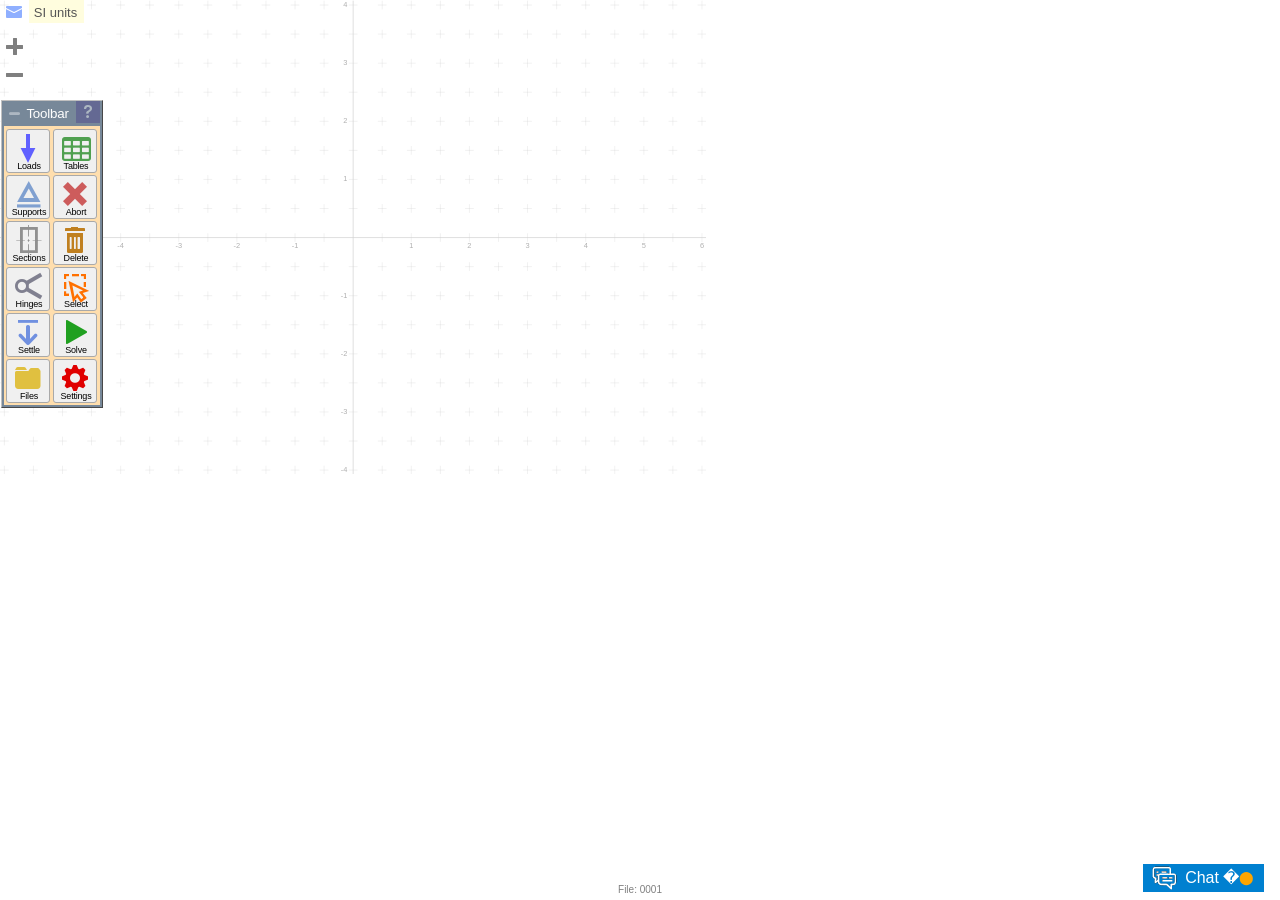
==== index.html @ 774f2714 "Initial exploration of STRIAN structural analysis application Co-authored-by: wonchaitekhuad <104749" ====
<html lang="en-GB"><head>
<meta charset="utf-8">
<title>STRIANFree Online Structural analysis</title>
<link rel="shortcut icon" type="image/x-icon" href="images/StrianIcon_Transp_48x48.ico">
<meta id="viewport" name="viewport" content="width=device-width, initial-scale=1.0, maximum-scale=2, minimum-scale=1, user-scalable=yes">
<meta name="description" content="Online free structure analysis calculator. Evaluate beam, frame or truss for reactions, SFD, BMD, NFD, Deflected shape.">
<script src="js/jquery-3.6.0.min.js"></script>
<script src="js/jquery-ui.min.js"></script>
<script src="js/svg.min.js"></script>
 <style>/* Generated by Glyphter (http://www.glyphter.com) on  Sun Oct 29 2023*/
@font-face {
    font-family: 'Glyphter';
    src: url('fonts/Glyphter.eot');
    src: url('fonts/Glyphter.eot#iefix') format('embedded-opentype'),
         url([data-uri]) format('woff'),
         url('fonts/Glyphter.ttf') format('truetype'),
         url('images/Glyphter.svg#Glyphter') format('svg');
    font-weight: normal;
    font-style: normal;
}
[class*='icon-']:before{
	display: inline-block;
   font-family: 'Glyphter';
   font-style: normal;
   font-weight: normal;
   line-height: 1;
   -webkit-font-smoothing: antialiased;
   -moz-osx-font-smoothing: grayscale
}
.icon-noun-rectangle-22583:before{content:'\0041';}
.icon-circle-outline-of-small-size-svgrepo-com:before{content:'\0042';}
.icon-select_3:before{content:'\0043';}
.icon-nodes-vector-svgrepo-com:before{content:'\0044';}
.icon-beam:before{content:'\0045';}
.icon-noun-triangle-1911055:before{content:'\0046';}
.icon-beam:before{content:'\004a';}
.icon-arrow-round-down_1:before{content:'\004c';}
.icon-rubbish-bin-svgrepo-com:before{content:'\0067';}
.icon-select_3:before{content:'\0067';}
 </style>
 <link rel="stylesheet" type="text/css" href="css/kickstart.min.css" media="all">

 <style>.clear,.row{overflow:hidden}.grid{max-width:1220px;margin:0 auto;padding:0 2em}.grid.flex{width:100%;max-width:100%;padding:2em}.row{display:block;clear:both}[class*=col_].alpha{margin-left:0}[class*=col_].omega{margin-right:0}.col_1{width:6.6666666666667%}.col_2{width:15%}.col_3{width:23.333333333333%}.col_4{width:31.666666666667%}.col_5{width:40%}.col_6{width:48.333333333333%}.col_7{width:56.666666666667%}.col_8{width:65%}.col_9{width:73.333333333333%}.col_10{width:81.666666666667%}.col_11{width:90%}.col_12{width:98.333333333333%}.clear,.clearfix:after{clear:both;display:block;visibility:hidden;width:0;height:0}[class*=col_]{margin:.5em .83333333333333%;float:left;display:block}.grid img{max-width:100%;height:auto}.clearfix:after{content:' ';font-size:0;line-height:0}* html .clearfix{zoom:1}[class*=col_].visible{background:#eee;border:1px dotted #ccc}@media all and (min-width:1024px) and (max-width:1280px){.grid{max-width:1024px}.hide-phone,.hide-tablet,.show-desktop{display:block}.hide-desktop,.show-phone,.show-tablet{display:none}}@media all and (min-width:768px) and (max-width:1024px){.grid{max-width:768px}.hide-tablet,.show-desktop,.show-phone{display:none}.hide-desktop,.hide-phone,.show-tablet{display:block}}@media all and (min-width:480px) and (max-width:768px){.grid [class*=col_]{float:none;width:auto;clear:both;display:block}.grid [class*=col_] [class*=col_]{margin-left:0;margin-right:0;width:100%}.grid{max-width:480px}.hide-tablet,.show-desktop,.show-phone{display:none}.hide-desktop,.hide-phone,.show-tablet{display:block}}@media all and (max-width:480px){.grid [class*=col_]{float:none;width:auto;clear:both;display:block}.grid [class*=col_] [class*=col_]{margin-left:0;margin-right:0;width:100%}.grid{max-width:100%}.hide-phone,.show-desktop,.show-tablet{display:none}.hide-desktop,.hide-tablet,.show-phone{display:block}}</style>

 <style>fieldset,input{border:1px solid #ccc}input,label{display:inline-block;vertical-align:middle;zoom:1;-moz-box-sizing:border-box;-webkit-box-sizing:border-box}fieldset,legend{background:#f5f5f5}.notice,fieldset,label,legend{position:relative;top:0;left:0}form{padding:0;margin:0}fieldset{margin:30px 0 20px;padding:5px 15px 15px;-moz-border-radius:5px;-webkit-border-radius:5px;border-radius:5px}legend{-moz-border-radius:5px;-webkit-border-radius:5px;border-radius:5px;border:1px solid #ccc;padding:2px 10px;margin:0;display:block}.msie fieldset{padding-top:25px}.msie legend{position:absolute;top:-.7em;left:10px}label{margin:0;padding:0;box-sizing:border-box}label.inline{display:inline;margin:0}label span{color:#999;font-size:.9em}label span.right{position:absolute;bottom:0;right:0;text-align:right;display:inline-block}label.disabled{color:#ccc}input{width:auto;margin:0;font-size:1em;padding:5px 0;text-indent:5px;-moz-border-radius:5px;-webkit-border-radius:5px;border-radius:5px;background:#fff;-moz-box-shadow:inset 0 0 6px #ccc;-webkit-box-shadow:inset 0 1px 6px #ccc;box-shadow:inset 0 1px 6px #ccc;box-sizing:border-box}select,textarea{border:1px solid #ccc;vertical-align:middle;width:auto;margin:0}.placeholder,input:-moz-placeholder,input::-webkit-input-placeholder{color:#bbb}input::-moz-focus-inner{border:0}input.disabled,input[disabled=disabled],select.disabled,select[disabled=disabled]{color:#999;background:#f5f5f5;-moz-box-shadow:inset 0 0 2px #ddd;-webkit-box-shadow:inset 0 1px 2px #ddd;box-shadow:inset 0 1px 2px #ddd}a.button:focus,button:focus,input[type=file]:focus,input[type=password]:focus,input[type=text]:focus,select:focus,textarea:focus{-webkit-box-shadow:0 0 7px #6db9ff;-moz-box-shadow:0 0 7px #6db9ff;box-shadow:0 0 7px #6db9ff;border:1px solid #50b1fe;outline:0}a,a.button,button,input[type=file],input[type=text],textarea{-moz-transition:-moz-box-shadow .5s,border .5s,background .5s;-webkit-transition:-webkit-box-shadow .5s,border .5s,background .5s;-o-transition:box-shadow .5s,border .5s,background .5s;transition:box-shadow .5s,border .5s,background .5s}input.checkbox,input.radio,input[type=checkbox],input[type=radio]{display:inline;width:auto;margin:0;padding:0;border:0;background:0 0;vertical-align:center}input[type=checkbox]:focus,input[type=radio]:focus{-webkit-box-shadow:0 0 5px #6db9ff;-moz-box-shadow:0 0 5px #6db9ff;box-shadow:0 0 5px #6db9ff;outline-color:#6db9ff}input.file,input[type=file]{-moz-box-shadow:none;-webkit-box-shadow:none;box-shadow:none;border:none}select{display:inline;line-height:100%;padding:3px}textarea{height:200px;padding:5px;font-family:inherit;font-size:.9em;-moz-border-radius:5px;-webkit-border-radius:5px;border-radius:5px;-moz-box-shadow:inset 0 0 6px #ccc;-webkit-box-shadow:inset 0 1px 6px #ccc;box-shadow:inset 0 1px 6px #ccc;-moz-box-sizing:border-box;-webkit-box-sizing:border-box;box-sizing:border-box}input[class*=col_],label[class*=col_],select[class*=col_]{float:none;display:inline-block;margin-bottom:0}form.vertical label{display:block}form.vertical input,form.vertical select,form.vertical textarea{width:100%;display:block;margin-bottom:10px}form.vertical .chzn-choices,form.vertical .chzn-container{display:block;margin-bottom:10px}form.vertical input.checkbox,form.vertical input.radio,form.vertical input[type=checkbox],form.vertical input[type=radio],form.vertical label.inline{display:inline;width:auto;margin:0}label.error{color:red}input.error,select.error{border:1px solid red}.notice{border:1px solid gold;background:#ffffe0;padding:10px 20px 10px 40px;margin:10px 0;-moz-border-radius:5px;-webkit-border-radius:5px;border-radius:5px;color:#deae00;line-height:120%;vertical-align:center;text-shadow:0 1px rgba(255,255,255,.5);clear:both}.notice.error{border:1px solid red;background:pink;color:red}.notice.success{border:1px solid green;background:#90ee90;color:green}.notice i[class*=fa-]{position:absolute;top:50%;left:.8em;margin-top:-.6em}.notice a[class*=fa-remove],.notice a[class*=fa-remove]:active,.notice a[class*=fa-remove]:visited{text-decoration:none;font-size:12px;position:absolute;top:5px;right:5px;color:inherit;margin-top:0;left:auto}</style>

 <style>a.btn,a.btn:visited,a.button,a.button:visited,button,input[type=button],input[type=reset],input[type=submit],ul.button-bar li a{margin:0;font-weight:400;font-size:14px;text-shadow:0 1px 0 #fff;color:#666;text-decoration:none;vertical-align:middle;line-height:100%}a.btn,a.btn:visited,a.button,a.button:visited,button,input[type=button],input[type=reset],input[type=submit]{position:relative;top:0;left:0;padding:10px 15px;-moz-border-radius:5px;-webkit-border-radius:5px;border-radius:5px;cursor:pointer;width:auto;overflow:visible;-webkit-box-sizing:border-box;-moz-box-sizing:border-box;box-sizing:border-box;display:inline-block;zoom:1;border:1px solid #ccc;background:#fcfcfc;background:-moz-linear-gradient(top,#fcfcfc 0,#e0e0e0 100%);background:-webkit-gradient(linear,left top,left bottom,color-stop(0,#fcfcfc),color-stop(100%,#e0e0e0));background:-webkit-linear-gradient(top,#fcfcfc 0,#e0e0e0 100%);background:-o-linear-gradient(top,#fcfcfc 0,#e0e0e0 100%);background:linear-gradient(top,#fcfcfc 0,#e0e0e0 100%)}a.btn:active,a.btn:visited:active,a.button:active,a.button:visited:active,button:active,input[type=button]:active,input[type=reset]:active,input[type=submit]:active{-webkit-box-shadow:inset 0 3px 5px rgba(0,0,0,.2),inset 0 -10px 20px rgba(0,0,0,.07);-moz-box-shadow:inset 0 3px 5px rgba(0,0,0,.2),inset 0 -10px 20px rgba(0,0,0,.07);box-shadow:inset 0 3px 5px rgba(0,0,0,.2),inset 0 -10px 20px rgba(0,0,0,.07)}.disabled:active,button[disabled]{-webkit-box-shadow:none;-moz-box-shadow:none;box-shadow:none}a.btn.small,a.button.small,button.small{font-size:.8em;padding:5px 10px}a.btn.large,a.button.large,button.large{font-size:1.3em;padding:10px 20px}ul.button-bar,ul.button-bar li{padding:0;display:inline-block;position:relative;top:0;left:0;zoom:1}a.btn.disabled,a.button.disabled,button.disabled{color:#ccc;cursor:default;background:#efefef}a.btn.disabled:hover,a.button.disabled:hover,button.disabled:hover{border:1px solid #ccc;background:#efefef}a.btn:hover,a.button:hover,button:hover,input[type=button]:hover,input[type=reset]:hover,input[type=submit]:hover{border:1px solid #bbb;background:#fcfcfc;background:-moz-linear-gradient(top,#fcfcfc 0,#ededed 100%);background:-webkit-gradient(linear,left top,left bottom,color-stop(0,#fcfcfc),color-stop(100%,#ededed));background:-webkit-linear-gradient(top,#fcfcfc 0,#ededed 100%);background:-o-linear-gradient(top,#fcfcfc 0,#ededed 100%);background:linear-gradient(top,#fcfcfc 0,#ededed 100%)}ul.button-bar{margin:0;font-size:0;border:0;background:0}ul.button-bar li{margin:0 -1px 0 0;line-height:100%;font-size:0px;border:1px solid #ccc;background:#fcfcfc;background:-moz-linear-gradient(top,#fcfcfc 0,#e0e0e0 100%);background:-webkit-gradient(linear,left top,left bottom,color-stop(0,#fcfcfc),color-stop(100%,#e0e0e0));background:-webkit-linear-gradient(top,#fcfcfc 0,#e0e0e0 100%);background:-o-linear-gradient(top,#fcfcfc 0,#e0e0e0 100%);background:linear-gradient(top,#fcfcfc 0,#e0e0e0 100%)}ul.button-bar li a{display:inline-block;padding:7px 10px;position:relative;top:0;left:0;zoom:1;border-left:1px solid #fff}ul.button-bar li.first,ul.button-bar li.first a{-moz-border-radius-bottomleft:5px;-moz-border-radius-topleft:5px;-webkit-border-bottom-left-radius:5px;-webkit-border-top-left-radius:5px;border-top-left-radius:5px;border-bottom-left-radius:5px;-moz-background-clip:content-box;-webkit-background-clip:border;background-clip:content-box}ul.button-bar li.last,ul.button-bar li.last a{-moz-border-radius-bottomright:5px;-moz-border-radius-topright:5px;-webkit-border-bottom-right-radius:5px;-webkit-border-top-right-radius:5px;border-top-right-radius:5px;border-bottom-right-radius:5px;-moz-background-clip:content-box;-webkit-background-clip:border}ul.button-bar li a:hover{background:#fcfcfc;background:-moz-linear-gradient(top,#fcfcfc 0,#ededed 100%);background:-webkit-gradient(linear,left top,left bottom,color-stop(0,#fcfcfc),color-stop(100%,#ededed));background:-webkit-linear-gradient(top,#fcfcfc 0,#ededed 100%);background:-o-linear-gradient(top,#fcfcfc 0,#ededed 100%);background:linear-gradient(top,#fcfcfc 0,#ededed 100%)}ul.button-bar li a:active{-webkit-box-shadow:inset 0 3px 5px rgba(0,0,0,.2),inset 0 -10px 20px rgba(0,0,0,.07);-moz-box-shadow:inset 0 3px 5px rgba(0,0,0,.2),inset 0 -10px 20px rgba(0,0,0,.07);box-shadow:inset 0 3px 5px rgba(0,0,0,.2),inset 0 -10px 20px rgba(0,0,0,.07);border-left:1px solid #ccc}.pill{-webkit-border-radius:200em;-moz-border-radius:200em;border-radius:200em}.pop{-webkit-box-shadow:0 1px 5px rgba(0,0,0,.2);-moz-box-shadow:0 1px 5px rgba(0,0,0,.2);box-shadow:0 1px 5px rgba(0,0,0,.2)}.inset{-webkit-box-shadow:inset 0 1px 3px rgba(0,0,0,.3);-moz-box-shadow:inset 0 1px 3px rgba(0,0,0,.3);box-shadow:inset 0 1px 3px rgba(0,0,0,.3)}.square{-moz-border-radius:0;-webkit-border-radius:0;border-radius:0}a.btn.orange,a.button.orange,button.orange,input[type=button].orange,input[type=reset].orange,input[type=submit].orange{text-shadow:0 -1px 0 #fc730a;color:#fff;border:1px solid #fc730a;background:#ffa84c;background:-moz-linear-gradient(top,#ffa84c 0,#ff7b0d 100%);background:-webkit-gradient(linear,left top,left bottom,color-stop(0,#ffa84c),color-stop(100%,#ff7b0d));background:-webkit-linear-gradient(top,#ffa84c 0,#ff7b0d 100%);background:-o-linear-gradient(top,#ffa84c 0,#ff7b0d 100%);background:linear-gradient(top,#ffa84c 0,#ff7b0d 100%)}a.btn.orange:hover,a.button.orange:hover,button.orange:hover{text-shadow:0 1px 0 #fc730a;border:1px solid #fc730a;background:#f9bf4a;background:-moz-linear-gradient(top,#f9bf4a 0,#f9b509 100%);background:-webkit-gradient(linear,left top,left bottom,color-stop(0,#f9bf4a),color-stop(100%,#f9b509));background:-webkit-linear-gradient(top,#f9bf4a 0,#f9b509 100%);background:-o-linear-gradient(top,#f9bf4a 0,#f9b509 100%);background:linear-gradient(top,#f9bf4a 0,#f9b509 100%)}a.btn.blue,a.button.blue,button.blue,input[type=button].blue,input[type=reset].blue,input[type=submit].blue{text-shadow:0 -1px 0 #1d6dc1;color:#fff;border:1px solid #1d6dc1;background:#7abcff;background:-moz-linear-gradient(top,#7abcff 0,#60abf8 44%,#4096ee 100%);background:-webkit-gradient(linear,left top,left bottom,color-stop(0,#7abcff),color-stop(44%,#60abf8),color-stop(100%,#4096ee));background:-webkit-linear-gradient(top,#7abcff 0,#60abf8 44%,#4096ee 100%);background:-o-linear-gradient(top,#7abcff 0,#60abf8 44%,#4096ee 100%);background:linear-gradient(top,#7abcff 0,#60abf8 44%,#4096ee 100%)}a.btn.blue:hover,a.button.blue:hover,button.blue:hover{text-shadow:0 1px 0 #1d6dc1;border:1px solid #1d6dc1;background:#9bcdff;background:-moz-linear-gradient(top,#9bcdff 0,#86c0fa 44%,#6eb0f2 100%);background:-webkit-gradient(linear,left top,left bottom,color-stop(0,#9bcdff),color-stop(44%,#86c0fa),color-stop(100%,#6eb0f2));background:-webkit-linear-gradient(top,#9bcdff 0,#86c0fa 44%,#6eb0f2 100%);background:-o-linear-gradient(top,#9bcdff 0,#86c0fa 44%,#6eb0f2 100%);background:linear-gradient(top,#9bcdff 0,#86c0fa 44%,#6eb0f2 100%)}a.btn.pink,a.button.pink,button.pink,input[type=button].pink,input[type=reset].pink,input[type=submit].pink{text-shadow:0 -1px 0 #ef0251;color:#fff;border:1px solid #ef0251;background:#ff5db1;background:-moz-linear-gradient(top,#ff5db1 0,#ef017c 100%);background:-webkit-gradient(linear,left top,left bottom,color-stop(0,#ff5db1),color-stop(100%,#ef017c));background:-webkit-linear-gradient(top,#ff5db1 0,#ef017c 100%);background:-o-linear-gradient(top,#ff5db1 0,#ef017c 100%);background:linear-gradient(top,#ff5db1 0,#ef017c 100%)}a.btn.pink:hover,a.button.pink:hover,button.pink:hover{text-shadow:0 1px 0 #ef0251;border:1px solid #ef0251;background:#ffa9d5;background:-moz-linear-gradient(top,#ffa9d5 0,#fe70b9 100%);background:-webkit-gradient(linear,left top,left bottom,color-stop(0,#ffa9d5),color-stop(100%,#fe70b9));background:-webkit-linear-gradient(top,#ffa9d5 0,#fe70b9 100%);background:-o-linear-gradient(top,#ffa9d5 0,#fe70b9 100%);background:linear-gradient(top,#ffa9d5 0,#fe70b9 100%)}a.btn.green,a.button.green,button.green,input[type=button].green,input[type=reset].green,input[type=submit].green{text-shadow:0 -1px 0 #669e00;color:#fff;border:1px solid #669e00;background:#8fc400;background:-moz-linear-gradient(top,#8fc400 0,#6ba500 100%);background:-webkit-gradient(linear,left top,left bottom,color-stop(0,#8fc400),color-stop(100%,#6ba500));background:-webkit-linear-gradient(top,#8fc400 0,#6ba500 100%);background:-o-linear-gradient(top,#8fc400 0,#6ba500 100%);background:linear-gradient(top,#8fc400 0,#6ba500 100%)}a.btn.green:hover,a.button.green:hover,button.green:hover{text-shadow:0 1px 0 #669e00;border:1px solid #669e00;background:#c6e278;background:-moz-linear-gradient(top,#c6e278 0,#a7d32c 100%);background:-webkit-gradient(linear,left top,left bottom,color-stop(0,#c6e278),color-stop(100%,#a7d32c));background:-webkit-linear-gradient(top,#c6e278 0,#a7d32c 100%);background:-o-linear-gradient(top,#c6e278 0,#a7d32c 100%);background:linear-gradient(top,#c6e278 0,#a7d32c 100%)}a.btn.red,a.button.red,button.red,input[type=button].red,input[type=reset].red,input[type=submit].red{text-shadow:0 -1px 0 #b21203;color:#fff;border:1px solid #b21203;background:#e53c16;background:-moz-linear-gradient(top,#e53c16 0,#cf0404 100%);background:-webkit-gradient(linear,left top,left bottom,color-stop(0,#e53c16),color-stop(100%,#cf0404));background:-webkit-linear-gradient(top,#e53c16 0,#cf0404 100%);background:-o-linear-gradient(top,#e53c16 0,#cf0404 100%);background:linear-gradient(top,#e53c16 0,#cf0404 100%)}a.btn.red:hover,a.button.red:hover,button.red:hover{text-shadow:0 1px 0 #b21203;border:1px solid #b21203;background:#ee6a4c;background:-moz-linear-gradient(top,#ee6a4c 0,#fb2121 100%);background:-webkit-gradient(linear,left top,left bottom,color-stop(0,#ee6a4c),color-stop(100%,#fb2121));background:-webkit-linear-gradient(top,#ee6a4c 0,#fb2121 100%);background:-o-linear-gradient(top,#ee6a4c 0,#fb2121 100%);background:linear-gradient(top,#ee6a4c 0,#fb2121 100%)}</style>

<script src="js/chat.min.js" defer=""></script>
<script desc="jquery.ui.touch-punch.js">
!function(n){var t,o,e,u;function c(t,o){var e,u;1<t.originalEvent.touches.length||(e=t.originalEvent.changedTouches[0],u=document.createEvent("MouseEvents"),n(e.target).is("a")||"SELECT"===n(e.target)[0].tagName||n(e.target).is("input")||n(e.target).is("textarea")||n(e.target).is("button")||n(e.target).hasClass("nodrag")||(n(e.target).is("input")&&!n(e.target).hasClass("checkbox")||t.preventDefault(),u.initMouseEvent(o,!0,!0,window,1,e.screenX,e.screenY,e.clientX,e.clientY,!1,!1,!1,!1,0,null),t.target.dispatchEvent(u)))}n.support.touch="ontouchend"in document,n.support.touch&&(t=n.ui.mouse.prototype,o=t._mouseInit,e=t._mouseDestroy,t._touchStart=function(t){!u&&this._mouseCapture(t.originalEvent.changedTouches[0])&&(u=!0,this._touchMoved=!1,c(t,"mouseover"),c(t,"mousemove"),c(t,"mousedown"))},t._touchMove=function(t){u&&(this._touchMoved=!0,c(t,"mousemove"))},t._touchEnd=function(t){u&&(c(t,"mouseup"),c(t,"mouseout"),this._touchMoved||c(t,"click"),u=!1)},t._mouseInit=function(){var t=this;t.element.bind({touchstart:n.proxy(t,"_touchStart"),touchmove:n.proxy(t,"_touchMove"),touchend:n.proxy(t,"_touchEnd")}),o.call(t)},t._mouseDestroy=function(){var t=this;t.element.unbind({touchstart:n.proxy(t,"_touchStart"),touchmove:n.proxy(t,"_touchMove"),touchend:n.proxy(t,"_touchEnd")}),e.call(t)})}(jQuery);
</script>

<link id="guiFont" rel="stylesheet">
<link id="svgFont" rel="stylesheet">
</head>

<body class="disable_select">
  <noscript><br><b>Javascript required</b><br>This is an online software for structure analysis. Its functionality depends on javascript<br></noscript>
  <div id="sti_svg_canvas" class="disable_select"> 
  </div>
<div id="filename" style="left:50%;transform:translate(-50%, 0); top: auto; bottom: 0.2em; position: fixed; font-size: x-small; color: grey;"></div>
<style>

input[type="text"]:focus { background:#d0ffe0; }
html, body { font-size: 12pt; line-height: 1em; overscroll-behavior: none; font-family: helvetica, sans-serif;}
svg, button, .button, select, input[type=text] { font-family: helvetica, sans-serif;}

.crossline { stroke: #ff8080; shape-rendering: optimizespeed; }
rect#dragRectangle {stroke: #ff4040; stroke-width: 2px; fill: #eee; opacity: 0.4;   stroke-dasharray: 6,3;}
rect#dragRectangle.reversed {stroke-dasharray: 3,3;}
g#struct g#profile_rect > rect, g#struct g#profile_rect > polygon { stroke-width: 2px; fill: gainsboro; stroke: gray;transform:scale(1); } 
g#struct g#profile_rect > line { stroke-width: .5px; stroke: gray; stroke-dasharray: 12,6, 3, 6;} 
g#struct g#profile_rect > line.q { stroke-width: 1px; stroke-dasharray: none; stroke: lightgray; } 
g#struct g#profile_rect > text { font-size: 12px; text-anchor: middle; alignment-baseline: central;} 
button.attention { background: #dcf8dc;} 
button.active { background: #b0ff80;} 
div.tab_content { width: inherit; }
div#tv_load_cases input:nth-of-type(2) { text-align:left; }
div#table_loads form#table_load_cases > div > input:nth-of-type(3) { width:auto; margin-left:.75em;}
div#table_nodes form > div.xx > label, div#table_loads form#table_load_cases > div.xx > label, div#table_sections form > div > label { opacity:.5;}
div#table_nodes form > div.xx > label:hover, div#table_loads form#table_load_cases > div.xx > label:hover, div#table_sections form > div > label:hover { opacity:1;}
.disable_opacity {
  opacity: 1 !important;
}
input::-webkit-input-placeholder { color: darkgray; }
select#form_loadcase_select1{background: #999; border:none;width:1.7em;border-right: 3px solid #999;}
select#form_loadcase_select2{margin-left:-.25em; background: white; border: 1px solid lightgray; width:4em;}
@media print { div.form_main_envelope, div.chat-icon, div.chat, div#_message, div.zoom, text.cursor, line.crossline {display: none !important; } g#struct g#BeamsDummy line { display:none !important; } g#struct rect.dummy { display:none !important;} text {stroke: none !important; } }

.col_3 { width: 24%; }
.glyph {font-family: Glyphter; }
.disable_select {
	user-select: none;
	-webkit-tap-highlight-color: transparent;
	-webkit-touch-callout: none;
	-webkit-user-select: none;
	-khtml-user-select: none;
	-moz-user-select: none;
	-ms-user-select: none;
}

.disable_select:focus {
    -webkit-tap-highlight-color: transparent;
    -ms-touch-action: manipulation;
    touch-action: manipulation;
		outline: none !important; }
  #form_help div.form_body > div p,   #form_help div.form_body > div ul,   #form_help div.form_body > div ol { line-height:1.4em;; }
svg {font: sans-serif;}
#BeamsDummy line { pointer-events: all; }

#forceF polygon {stroke-width:0.1px;}


#ResultsdHi line.dLegend, #ResultsdHi polyline, g#struct g#ResultsdHi rect, #Resultsd line.dLegend, g#struct g#Resultsd rect{ fill: none; stroke: #8020ff; opacity: .3;}
g#struct g#Resultsd rect.node {opacity: .5;}
#Resultsd polyline {fill: none; stroke: #8020ff; opacity: .5;} 
g#struct g#ResultsdHi rect, g#struct g#Resultsd rect { fill: white;}
g#struct g#ResultsdHi rect.hover, g#struct g#Resultsd rect.hover { opacity:1;}
#Resultsd polyline.hover{ opacity: 1;}
#ResultsV polygon {transform:scale(1); fill: #40e040; stroke: #008000; opacity: .3;}
#ResultsM polygon {transform:scale(1); fill: #2090ff; stroke: #002060; opacity: .3;}
#ResultsN polygon {transform:scale(1); fill: #ff1050; stroke: #000000; opacity: .25;}
#ResultsN polygon.negative {fill: #ff6000;}
#ResultsV polygon.hover {opacity: .5;}
#ResultsM polygon.hover {opacity: .5;}
#ResultsN polygon.hover {opacity: .45;}
#ResultsV text, #ResultsM text, #ResultsN text { alignment-baseline: central; }
#ResultsM text { fill: #2040ff; stroke: none;}
#ResultsV text { fill: #008000; stroke: none;}
#ResultsN text { fill: #ff0000; stroke: none;}
#ResultsdHi text, #Resultsd text { text-amchor:start; alignment-baseline: before-edge; fill: #c060ff; stroke: none;}

#ResultsV text.hover, #ResultsV text:hover { fill: black; stroke: black;}
#ResultsM text.hover, #ResultsM text:hover { fill: black; stroke: black;}
#ResultsN text.hover, #ResultsN text:hover { fill: black; stroke: black;}
#ResultsdHi text.hover, #ResultsdHi text:hover, #Resultsd text.hover, #Resultsd text:hover { fill: black; stroke: black;}

g#aux, g#aux2 { fill: red; stroke-width: 0;}

g#aux2 line, g#aux2 polyline, g#aux2 use,
g#aux line, g#aux polyline, g#aux use
  { stroke: red; shape-rendering: geometricPrecision;  }

g#Reactions > g > line, g#Reactions polyline, g#Reactions use { stroke: #e80000; shape-rendering: geometricPrecision; fill: #e80000; }
g#Reactions use {  stroke-dasharray: 5 1.5; }
g#forceM_reversed polyline, g#forceM polyline, g#forceF_reversed polygon, g#forceF polygon {stroke-dasharray: 0; } 

g#Reactions text { fill: #e80000; alignment-baseline: central;}
g#Reactions text.baseline { alignment-baseline: baseline;}
g#Reactions text.hanging { alignment-baseline: hanging;}
g#Reactions text.middle { alignment-baseline: middle;}

g#loads > g > line, g#loads polyline, g#loads use { stroke: blue; shape-rendering: geometricPrecision; fill: #0000e0; }
g#Loads text { fill: #0000e0; alignment-baseline: central;}
g#Loads text.baseline { alignment-baseline: baseline;}
g#Loads text.hanging { alignment-baseline: hanging;}
g#Loads text.middle { alignment-baseline: middle;}
g#aux text, g#aux2 text {alignment-baseline: central; text-anchor: middle;}


g#struct rect { fill: #ddd; stroke: #888;shape-rendering: geometricPrecision;}
g#struct rect.dummy { opacity:0.01; fill: white; stroke: white;shape-rendering: geometricPrecision;}
g#struct rect.hi { fill: gold;stroke: orange;}
g#struct circle.hi { fill: white;stroke: darkorange;}
g#struct rect.hover { fill: #ffa0a0;stroke: red;}
g#struct g#BeamsBottom line{ stroke: #ccc;shape-rendering: geometricPrecision;}
g#struct circle { fill: white; stroke:gray;}

g#struct line{ stroke: black;}
g#struct line.hi { stroke: orange;}
g#struct line.hover { stroke: red;}
g#struct circle.hover { stroke: red;}
g#struct polyline#getScale { display:none;}

g#Supports use {fill: #00d0ff; stroke:#0060f0; stroke-width:1px;}
g#Supports use.hover {fill: #ffa0a0; stroke:red; }

g#Constraints use { stroke:#0080f8; stroke-width:2px;}
g#Constraints text {fill: #0080f8; stroke-width:1.2px;}
g#Constraints text.hover, g#Constraints use.hover {fill: #ffa0a0; stroke:red; }
g#Constraints text.hover, g#Constraints use.hover {fill: red; stroke:red; }

g#Loads text.hover, g#Loads use.hover {fill: red; stroke:red; }

path.nofill, polyline.nofill {fill:none;}
path.expert, polyline.expert{stroke-width:2px;}

polyline.support_thick {stroke-width:3px;}
polyline.force, path.force {stroke-width:2.5px;_stroke: #e80000;}


.gridline0 { stroke: #d0d0d0; shape-rendering: geometricprecision; }

g#struct g#Nodes text {fill: #ff8000; text-anchor: start; alignment-baseline:middle;}
g#struct g#Beams text {fill: #00d000; text-anchor: middle; alignment-baseline:middle;}

g#struct g#Constraints use.hi, g#struct g#Loads use.hi { stroke: orange; fill: orange;}
g#struct g#Constraints text.hi, g#struct g#Loads text.hi, g#struct g#Nodes text.hi, g#struct g#Beams text.hi { fill: orange;}

g#struct g#Beams text.hover, g#struct g#Nodes text.hover {fill: red;}
g#struct g#Beams text.hover { fill: red; cursor: pointer; }
g#struct g#BeamsDummy line { stroke: white; opacity: 0.1; }

.gridline { stroke: #c0c0c0; shape-rendering: geometricprecision; fill: #b0b0b0; text-anchor: middle; alignment-baseline:middle;}
text.gridline { stroke: none; }
text.cursor {fill: red; text-anchor: start; alignment-baseline:before-edge; opacity:0.6;}


text.Y {text-anchor: end;}
g#struct #BeamsBottom line.hover { stroke: red; }

/************************************/
div.form_main_envelope { position: fixed; left:200px; padding:0; border-width: 1px; border-style: solid; border-color: #c0c0c0 #484848 #484848 #c0c0c0;}
div.sti_form > div  { display: table; user-select: none; cursor: default;}
div.sti_form > div {  letter-spacing: -0.2px;}
div.sti_form > div:first-of-type  { width: 100%;}
div.sti_form div.dialogDesc  { color: white; line-height:19pt;}
div.sti_form > div > div { display: inline-table; }

div.sti_form div.form_body {background: navajowhite;padding: 0px 5px 4px 6px; margin-bottom: 2px; margin-left:0; width:100%;}
div.sti_form div.form_body.hide {display:none;}

div.sti_form div.form_body form div > input,
div.sti_form div.form_body div > label { display: inline-block; float: none; line-height:10pt; margin-top:0;}

div.sti_form  { margin: 0px 2px 0px 2px;}
div.sti_form div.form_body, div.sti_form div.dialogDesc, select { font-size:10pt;}
div.sti_form button{font-size:inherit; padding: 6px 10px;}

div.fa { color: white; font-size: 9pt; display:inline-table;user-select: none;}
div.sti_form div.fa-minus { font-family:Glyphter;width:16pt;font-weight: normal; line-height:19pt;font-size:8pt;margin:0;vertical-align: middle; text-align:center; padding:0px 4px 0px 4px;margin-right:0.1em;}
div.bar_qr {left: auto; right:0; position: absolute; font-family: Glyphter;}
.fa-minus:before {
		content: "c";
}
.fa-minus.hidden:before {
		content: "b";
}

div.fa-question { background: darkslateblue; padding: 0px 6px; margin-right: 2px;}
div.fa-remove { background: red; padding: 0px 12px;}
div.sti_form div.fa-question,
div.sti_form div.fa-remove { line-height:22px;vertical-align:top;}

div.fa-question:before {
    content: "Y";
}

div.fa-remove:before {
    content: "d";
}

div.fa-minus.hi,
div.fa-question.hi,
div.fa-remove.hi 
{ opacity: 0.75; }

div.form_main_envelope {
  cursor: default;
}

div.fa-question,
div.fa-minus,
div.fa-remove {
  opacity: 0.4;
  cursor: pointer;
	line-height: initial;
}

div#_message,
div#message {
  top: 0;
  position: fixed;
  font-size: small;
  line-height: 14pt;
  padding-left: 0.4em;
  padding-right: 0.5em;
  user-select: text;
}

div#message.expanded {
	overflow: auto;
	max-height: 7.0em;
}

div#_message:hover {
	cursor:pointer;
	opacity:1;
}

div#_message {
	left:0;
	width: 2em;
	font-family: Glyphter;
	color: #2060ff;
	opacity: 0.5;
	padding-top:3px;
}

div#message {
	padding-top:4px;
	left:2.2em;
}

div.form_spreadsheet {
	margin-top:0;
}

div.form_body {
	margin-top:0;
	line-height:0;
}

div.form_spreadsheet div.form_body {
	padding-right:0;
}

div#form_load div.form_body label,
div#form_load div.form_body input,
div#form_sections input, div#form_sections label
{ display: block; text-align:right; padding-right: .2em;}

div#form_support input, #table_load_cases input, div#tab_cloud_load input, div#tab_cloud_delete input, div#tab_cloud_save input, div#form_sections div.form_body input, div#form_load div.form_body input, div#form_settings input, div.form_spreadsheet input, div#form_enter_settlements input, div#form_coord input, div#form_section_editor input {
	line-height:1.4em;
	box-shadow:none;
	margin-left:0;
	margin-right:0;
	padding:2px;
	border-radius: 0;
}

div#tab_cloud_load > div:nth-of-type(2) > div,
div#tab_cloud_delete > div:nth-of-type(2) > div,
div#tab_cloud_save > div:nth-of-type(2) > div {
  border: 1px solid #fff0d0;
}

div#tab_cloud_load > div:nth-of-type(2) > div:hover,
div#tab_cloud_delete > div:nth-of-type(2) > div:hover,
div#tab_cloud_save > div:nth-of-type(2) > div:hover {
  border: 1px solid gainsboro;
}

select,
select:focus,
select:active,
select:hover {
	box-shadow:none;
  padding: 2px;
  border-radius: 0;
  height: 1.85em;
}

div.form_spreadsheet label.x {
padding:3px 0px;
color:#b00;
opacity:0.5;
font-family: Glyphter;
text-align:center;
}

//div.form_spreadsheet form div > input.error { color: red;}
form input.error { color: red; }

div.form_spreadsheet form div > input:focus,
div.form_spreadsheet form div > input,
div.form_spreadsheet div > label, div#form_settings input, div#form_enter_settlements input, div#form_enter_settlements label, div#table_loads div.labels > label { text-align:right; }
div#form_settings form > div>input, div#form_settings form > div> div {display: inline-block;} 
div.form_spreadsheet label.x:hover {
opacity:1;
}

div.form_spreadsheet label, div#form_enter_settlements label {
	line-height:1.4em;
		margin-top:0;
		padding-top: 0.3em;
		margin-left:0;
		margin-right:0;
	}

div.form_scroll {
	overflow-x: hidden;
	overflow-y: scroll;
	scrollbar-width:thin;
	max-height:200px;
}

	div.form_main_envelope { background: lightslategrey; top: 1.5em;}
  div#form_coord_2, div#form_coord_3 { display:inline-block;}
  div.hidden, div#form_sections_info_help.hidden, div#form_coord_info_help.hidden,div#form_coord_2.hidden, div#form_coord_3.hidden  { display:none;}
	g.hidden { display:none !important;}
  g#sti_span.invisible_grid > g.grp_grid text, g#sti_span.invisible_grid > g.grp_grid line { fill: white; stroke: white;}

	div.form_spreadsheet form>div { padding-bottom: 2px;}

	#toolbar div.sti_form > div > div.padding { margin-right: 3px; }
	#toolbar div.sti_form > div > div { display: inline-table; }
	#toolbar div.button {width: 44px; height: 44px;margin-bottom:2px;line-height:0;padding:0;border:1px solid darkgray; background: #f0f0f0;}
	#toolbar div.button_desc { width:44px;height:44px; margin-top:6px;text-align:center; font-size:smaller; position:absolute;}
	#toolbar div.button > div:nth-of-type(2) { background:whitesmoke; line-height:73px;color: black;font-size: xx-small;margin:0;position: absolute;background: none;}
	#toolbar div.group { margin-left: 2px; margin-top: -1px;}
	a#zoom_minus, a#zoom_plus { opacity: 0.3; font-family: Glyphter; font-size: 13pt;}
	a#zoom_minus.active, a#zoom_plus.active { opacity: .5; }

	#form_coord_info,
  #form_sections_info,
  #form_sections_edit,
  #form_sections_table_info,
  #form_settle_table_info,
  #form_loads_table_info,
  #form_beams_table_info,
  #form_nodes_table_info
    { opacity: .75;}

	#form_coord_info:hover,
  #form_sections_info:hover,
  #form_sections_edit:hover,
  #form_sections_table_info:hover,
  #form_settle_table_info:hover,
  #form_loads_table_info:hover,
  #form_beams_table_info:hover,
  #form_nodes_table_info:hover,
  a#zoom_minus.active:hover,
  a#zoom_plus.active:hover
    { opacity: 1; cursor: pointer;}

	#units_switch, #settings { font-size: smaller; text-align: center; line-height: 2.5em; opacity: 0.5;}
	#settings { opacity: 0.6;}
	#cloud{ line-height: 2.5em; opacity: 0.8;}
	#units_switch:hover, #settings:hover, #cloud:hover { opacity: 1;cursor: pointer;}
	#units_switch a, #zoom_plus, #zoom_minus { padding: 0.3em; margin-left: -0.3em;}
	div.zoom a{ text-decoration: none; color: black;}

	div#table_nodes div.form_body form>div>div.col_1.tb_container { width: 2em;}

	div#table_nodes div.form_body form>div>div.col_1.tb_container,
	div#table_beams div.form_body form>div>div.col_1.tb_container {
		float:none;
		display:inline-block;
		margin:0;text-align:center;
		background:white;
		border:1px solid #ccc;
		cursor:pointer;
		padding-top:3px;
		line-height:10pt;
		vertical-align: middle;
	}

	div#table_beams div.form_body form>div>input.after{_margin-left:7%;}

  #form_support form input, #form_support form label {vertical-align: middle;line-height: normal;}
	#table_nodes_support, #table_beams_hinge1 {display:none;}
	div#table_nodes div.form_body form>div>div>div>div,
	div#table_beams div.form_body form>div>div>div>div {
		display:inline;border: 1px solid #888; width:1.5em; border-top: 1px solid #fff;border-left: 1px solid #e0e0e0;line-height:1.4em;;background:#eee;
	}
	div#table_nodes div.form_body form>div>div>div.support,
	div#table_beams div.form_body form>div>div>div.hinge {
		display: inline-flex;margin-top:-0.35em;padding-left:0.9em;
	}
	div#table_nodes div.form_body form>div>div.hasValue>div.support,
	div#table_beams div.form_body form>div>div.hasValue>div.hinge {
		margin-top:-1.35em;
	}

  #table_loads input, #table_beams input, #table_sections input, #table_nodes input, #table_settlements input { height: 21px; }
	div#table_nodes div.form_body form>div>div[combo="1"]>div.support {margin-left:-11em;}
	div#table_beams div.form_body form>div>div[combo="2"]>div.hinge {margin-left:-3em;}
	div#form_hinge div.form_body > div {width:100%;}

	div#form_settlement div.form_body > div > div,
  div#form_delete div.form_body, div#form_overwrite div.form_body, div#form_hinge div.form_body > div > div{text-align:center; }

	div#form_hinge div.form_body div,
	div#form_sections div.form_body > form > div,
	div#form_load div.form_body > form > div > div
	{margin:0 1pt;}

	div#table_loads div > label:first-of-type { width: 5%;}
	div#table_loads form > div > input:nth-of-type(1) { width: 10%;}
	div#table_loads form > div > input:nth-of-type(2) { width: 10%;}
	div#table_loads form > div > input:nth-of-type(3) { width: 18%;}
	div#table_loads form > div > input:nth-of-type(4) { width: 18%;}
	div#table_loads form > div > input:nth-of-type(5) { width: 18%;}
	div#table_loads form > div > input:nth-of-type(6) { width: 18%;}

  div#tab_settings_MVN button {width: 1.8em; padding: 5px 4px; text-align: center;}
</style>
<style id="dynamic_style"></style>
<style id="userCSS"></style>

	<div id="_message" style="font-size: 12pt;" title="Messages">e</div>
	<div id="message" style="z-index:1"></div>


  <div class="zoom" style="position: fixed; top: 2.2em; left: 5px; text-align:center; width:1.5em;line-height:1.5em;">
    <a class="active" id="zoom_plus">V</a>
    <a class="active" id="zoom_minus" style="line-height:1.8em;">Q</a>
		<div id="units_switch"><a title="switch units">SI</a></div>
		<div id="case_loads_switch" style="display:none;padding-top:.5em;"></div>
  </div>
	
	<div id="toolbar" class="form_main_envelope disable_select" style="width:102px; top: 100px; left: 1px;">
    <div class="sti_form">
      <div>
        <div class="fa fa-minus">
        </div>
        <div class="dialogDesc">Toolbar</div>
        <div class="bar_qr">
          <div class="fa fa-question" help=""></div>
        </div>
      </div>
      <div class="form_body column col_12" style="padding: 3px 1px 0px 2px;">
				<div class="button padding" id="button_loads" title="Loads">
          <div style="font-family: 'Glyphter'; color: #6060ff; font-size: 1.8em; margin: 0; padding: .65em 2px 0 0;" class="button_desc">C</div>
          <div class="button_desc nodrag">Loads</div>
        </div>
        <div class="button" style="_margin-right: 3px;" id="button_group_tables" title="Tables">
					<div style="font-family: 'Glyphter'; color: #50a050; font-size: 1.8em; margin: 0; padding: .65em 0 0 0;" class="button_desc">h</div>
          <div class="button_desc nodrag">Tables</div>
					<div style="width:max-content;height:48px;position:absolute;margin-left:3.1em;" class="group hidden nodrag">
						<div class="button" id="button_show_nodes" style="background: #d8f8d8;">
              <div style="font-family: 'Glyphter'; color: #f04040; font-size: 1.7em; margin: .65em 0 0.0 0;" class="button_desc">D</div>
              <div class="button_desc nodrag">Nodes</div>
            </div>
						<div class="button" id="button_show_beams" style="background: #d8f8d8;">
              <div style="font-family: 'Glyphter'; color: #706060; font-size: 1.7em; margin: .65em 0 0.0 -1px;" class="button_desc">E</div>
              <div class="button_desc nodrag">Beams</div>
            </div>
						<div class="button" id="button_show_loads" style="background: #d8f8d8;">
              <div style="font-family: 'Glyphter'; color: #6060ff; font-size: 1.8em; margin: .65em 0 0.0 -1px;" class="button_desc">C</div>
              <div class="button_desc nodrag">Loads</div>
            </div>
						<div class="button" id="button_show_sections" style="background: #d8f8d8;">
              <div style="font-family: 'Glyphter'; color: #909090; font-size: 1.9em; margin: .6em 0 0.0 -1px;" class="button_desc">A</div>
              <div class="button_desc nodrag">Sections</div>
            </div>
						<div class="button" id="button_show_settlements" style="background: #d8f8d8;">
              <div style="font-family: 'Glyphter'; color: #7090e0; font-size: 1.55em; margin: .75em 0 0.0 -1px;" class="button_desc">M</div>
              <div class="button_desc nodrag">Settle</div>
            </div>
					</div>
				</div>
				<div class="button padding" id="button_support" title="Supports">
          <div style="font-family: 'Glyphter'; color: #80a0d0; font-size: 1.6em; margin: 0; padding: .67em 2px 0 0;" class="button_desc">H</div>
          <div class="button_desc nodrag">Supports</div>
        </div>
        <div class="button" id="button_abort" title="Abort">
          <div style="font-family: 'Glyphter'; color: #cd5c5c; font-size: 1.5em; margin: 0; padding: .72em 2px 0 0;" class="button_desc">d</div>
          <div class="button_desc nodrag">Abort</div>
        </div>
				<div class="button padding" id="button_sections" title="Sections">
          <div style="font-family: 'Glyphter'; color: #909090; font-size: 1.9em; margin: 0; padding: .6em 2px 0 0;" class="button_desc">A</div>
          <div class="button_desc nodrag">Sections</div>
        </div>
        <div class="button" id="button_trashcan" title="Delete">
          <div style="font-family: 'Glyphter'; color: #c08020; font-size: 1.65em; margin: 0; padding: .67em 2px 0 0;" class="button_desc">g</div>
          <div class="button_desc nodrag">Delete</div>
        </div>
				<div class="button padding" id="button_hinge" title="Hinges">
          <div style="font-family: 'Glyphter'; color: #808090; font-size: 1.7em; margin: 0; padding: .67em 2px 0 0;" class="button_desc">B</div>
          <div class="button_desc nodrag">Hinges</div>
        </div>
        <div class="button" id="button_select" title="Select by rectangle">
          <div style="font-family: 'Glyphter'; color: #ff7000; font-size: 1.8em;margin: 0; padding: .70em 0 0 0;" class="button_desc">W</div>
          <div class="button_desc nodrag">Select</div>
        </div>
				<div class="button padding" id="button_settlement" title="Settlements">
          <div style="font-family: 'Glyphter'; color: #7090e0; font-size: 1.55em; margin: 0; padding: .75em 2px 0 0;" class="button_desc">M</div>
          <div class="button_desc nodrag">Settle</div>
        </div>
        <div class="button" id="button_solve" title="Solve">
          <div style="font-family: 'Glyphter'; color: #20a020; font-size: 1.5em; margin: 0; padding: .75em 0 0 0;" class="button_desc">I</div>
          <div style="color: black;font-size: xx-small;position: absolute;background: none; margin:0;" class="button_desc nodrag">Solve</div>
        </div>
				<div class="button padding" id="button_cloud" title="Files">
          <div style="font-family: 'Glyphter'; color: #e0c040; font-size: 1.6em; margin: 0; padding: .7em 2px 0 0;" class="button_desc">U</div>
          <div style="color: black;font-size: xx-small;position: absolute;background: none; margin:0;" class="button_desc nodrag">Files</div>
        </div>
        <div class="button" id="button_settings" title="Settings">
          <div style="font-family: 'Glyphter'; color: #e00000; font-size: 1.6em; margin: 0; padding: .7em 2px 0 0;" class="button_desc">O</div>
          <div style="color: black;font-size: xx-small;position: absolute;background: none; margin:0;" class="button_desc nodrag">Settings</div>
        </div>
      </div>
    </div>
   </div>

<style>
div.sti_form > div > div.tab {padding: 0 0.3em; background:tan; margin:0 1px;color:black; cursor:pointer; padding-bottom:1px;} 
div.sti_form > div > div.tab.active {background:navajowhite;} 
</style>

<!-- SECTIONS DIALOG  -->
 <div id="form_sections" class="form_main_envelope" style="display:none;width:240pt;">
  <div class="sti_form">
    <div>
      <div class="fa fa-minus">
      </div>
      <div class="dialogDesc" style="padding-right:0.5em;">Sections</div>
      <div id="form_sections_tab_mm" class="dialogDesc tab active" style="width: 2.5em;">mm</div>
      <div id="form_sections_tab_cm" class="dialogDesc tab" style="width: 2.5em;">cm</div>
      <div id="form_sections_tab_m" class="dialogDesc tab" style="width: 2.5em;">m</div>
      <div id="form_sections_info" class="dialogDesc" style="font-family:Glyphter; width: 2em;padding: 0.3em 0.5em 0.5em 0.5em; line-height: 1em; font-size: 9pt; vertical-align: middle; ">L</div>
      <div id="form_sections_edit" class="dialogDesc" style="font-family: width: 2em;padding: 0.3em 0.5em 0.5em 0.5em; line-height: 1em; font-size: 9pt; vertical-align: baseline; ">EDIT</div>
      <div class="bar_qr"><div class="fa fa-question" help="help_section"></div>
        <div class="fa fa-remove"></div>
      </div>
    </div>
    <div class="form_body">
      <form class="">
          <div class="col_3">
            <div class="col_12" style="margin-bottom:4px;">
              <label title="Cross-section Area for tension/compression" for="form_section_A">A [m<sup>2</sup>]</label>
            </div>
            <input title="Cross-section Area for tension/compression" class="col_12" id="form_section_A" type="text">
          </div>
          <div class="col_3">
            <div class="col_12" style="margin-bottom:4px;">
              <label title="Cross-section Area for shear" for="form_section_A_shear">A<sub>sh</sub> [m<sup>2</sup>]</label>
            </div>
            <input style="opacity: 0.4;" placeholder="optional" title="Cross-section Area for shear" class="col_12" id="form_section_A_shear" type="text">
          </div>
          <div class="col_3">
            <div class="col_12" style="margin-bottom:4px;">
              <label title="Cross-section Moment for bending" for="form_section_I">I [m<sup>4</sup>]</label>
            </div>
            <input title="Cross-section Moment for bending" class="col_12" id="form_section_I" type="text">
          </div>
          <div class="col_3">
            <div class="col_12" style="margin-bottom:4px;">
              <label title="Cross-section Elastic modulus" for="form_section_E">E [Pa]</label>
            </div>
            <input title="Cross-section Elastic modulus" class="col_12" id="form_section_E" type="text">
          </div>
        <div class="clear"></div>
          <div class="col_3">
            <div class="col_12" style="margin-bottom:4px;">
              <label title="Cross-section name/ID" for="form_section_name">Name/ID</label>
            </div>
            <input title="Cross-section name/ID" class="col_12" id="form_section_name" type="text">
          </div>
          <div class="col_3">
            <div class="col_12" style="margin-bottom:4px;">
              <label title="Cross-section name/ID" for="form_section_select1">Select</label>
            </div>
            <select id="form_section_select1" style="width:100%;"><option value="0">-- Choose --</option></select>
          </div>
          <div class="col_3" style="_position:absolute; bottom:0; margin-bottom:0; display:inline;">
            <div class="col_12" style="margin-bottom:4px;">
              <label title="Cross-section name/ID" for="form_section_button_save">�</label>
            </div>
           <center>
              <button id="form_section_button_save" type="submit" style="top:-1;text-align:center; ">�Save�</button>
           </center>
          </div>
          <div class="col_3" style="_position:absolute; bottom:0; margin-bottom:0; display:inline;">
            <div class="col_12" style="margin-bottom:4px;">
              <label title="Cross-section name/ID" for="form_section_button_apply">�</label>
            </div>
           <center>
              <button id="form_section_button_apply" type="submit" style="top:-1;text-align:center; margin-top: -1em; ">Apply to selected</button>
           </center>
          </div>
      </form>
      <div id="form_sections_info_help" style="line-height: 1.5em;margin:.5em .1em 0em 0.1em;font-size:smaller;" class="hidden"></div>
      <div id="form_sections_info_help_mm" style="display:none;">For rectangular sections: <strong>A</strong> = bh, <strong>I</strong> = 1/12 bh<sup>3</sup><br>
        <strong>E<sub>steel</sub></strong> ≅ 200 GPa, <strong>E<sub>concrete</sub></strong> ≅ 30 GPa, <strong>E<sub>wood</sub></strong>�≅�10�GPa
      </div>
      <div id="form_sections_info_help_m" style="display:none;">For rectangular sections: <strong>A</strong> = bh, <strong>I</strong> = 1/12 bh<sup>3</sup><br>
        <strong>E<sub>steel</sub></strong> ≅ 200e9 Pa, <strong>E<sub>concrete</sub></strong> ≅ 30e9 Pa, <strong>E<sub>wood</sub></strong>�≅�10e9�Pa
      </div>
      <div id="form_sections_info_help_imperial" style="display:none;">For rectangular sections: <strong>A</strong> = bh, <strong>I</strong> = 1/12 bh<sup>3</sup><br>
        <strong>E<sub>steel</sub></strong> ≅ 30e6 psi, <strong>E<sub>concrete</sub></strong> ≅ 4e6 psi, <strong>E<sub>wood</sub></strong>�≅�1.5e6�psi
      </div>
    </div>
  </div>
 </div>



  <!-- CLOUD DIALOG  -->
   <div id="form_cloud" class="form_main_envelope" style="display:none;width:240pt;">
    <div class="sti_form">
      <div>
        <div class="fa fa-minus">
        </div>
        <div class="dialogDesc" style="padding-right:0.5em;">Files</div>
        <div id="form_cloud_load" class="dialogDesc tab active">Load</div>
        <div id="form_cloud_save" class="dialogDesc tab">Save</div>
        <div id="form_cloud_delete" class="dialogDesc tab">Delete</div>
        <div id="form_cloud_share" class="dialogDesc tab">Share</div>
        <div class="bar_qr">
          <div class="fa fa-question" help="help_cloud"></div>
          <div class="fa fa-remove"></div>
        </div>
      </div>
      <div class="form_body" style="width:100%;">
        <form class="">
          <div id="tab_cloud_load" class="tab_content" style="padding-top: 0.4em;">
						<div style="vertical-align: top; display:inline-block; width:56%;">
							<label title="File name" style="vertical-align: top; line-height: 1.8em; width:40%;" for="filename_load">File name: </label>
							<input style="width:7em;vertical-align: top;" id="filename_load" type="text">�
							<br>
							<label title="ID" style="vertical-align: top; line-height: 1.8em; width:40%;" for="userID1">User ID:</label>
							<input style="width:7em;vertical-align: top;font-family: monospace;" id="userID1" type="text">
							<br>
							<label style="line-height: 1.5em; padding-right:.2em; padding-top: 0.5em; font-size:smaller; ">Use your ID to access files on another computer</label>
             <center>
                <button id="form_cloud_new_button" type="submit" style="text-align:center;margin-top:6px;">New</button>
                <button id="form_cloud_load_button" type="submit" style="text-align:center;margin-top:6px;">Load</button>
             </center>
          </div>
						<div style="border:1px solid lightgray;width:42%;height:8.4em;display:inline-block;background:#fff0d0;padding:1px;overflow-y:auto;line-height:1.2em;"></div>
           </div>
        </form>

        <form class="">
          <div id="tab_cloud_save" class="tab_content" style="padding-top: 0.4em;">
						<div style="vertical-align: top; display:inline-block; width:56%;">
							<label title="File name" style="vertical-align: top; line-height: 1.8em; width:40%;" for="filename_save">File name: </label>
							<input style="width:7em;vertical-align: top;" id="filename_save" type="text">�
							<br>
							<label title="Autosave" style="vertical-align: top; line-height: 1.8em; width:40%;" for="checkboxAutosave">Autosave</label>
							<input type="checkbox" id="checkboxAutosave" class="checkbox" style="margin-top:0.35em;">
							<br>
							<label title="ID" style="vertical-align: top; line-height: 1.8em; width:40%;" for="userID">User ID:</label>
							<input style="width:7em;vertical-align: top;font-family: monospace;" id="userID" type="text">
							<br>
							<label style="line-height: 1.5em; padding-right:.2em; padding-top: 0.5em; font-size:smaller; ">Use your ID to access files on another computer</label>
							<center>
								<button id="form_cloud_show_id" _id="userID" type="submit" style="text-align:center;display:inline-block;margin-top:6px;">Show ID</button>
								<button id="form_cloud_save_button" type="submit" style="text-align:center;display:inline-block;margin-top:6px;">Save</button>
							</center>
						</div>
						<div style="border:1px solid lightgray;width:42%;height:10.2em;display:inline-block;background:#fff0d0;padding:1px;overflow-y:auto;line-height:1.2em;"></div>
           </div>
        </form>

        <form class="">
          <div id="tab_cloud_delete" class="tab_content" style="padding-top: 0.4em;">
						<div style="vertical-align: top; display:inline-block; width:56%;">
							<label title="File name" style="vertical-align: top; line-height: 1.8em; width:40%;" for="filename_delete">File name: </label>
							<input style="width:7em;vertical-align: top;" id="filename_delete" type="text">�
							<br>
							<label title="ID" style="vertical-align: top; line-height: 1.8em; width:40%;" for="userID2">User ID:</label>
							<input style="width:7em;vertical-align: top;font-family: monospace;" id="userID2" type="text">
							<br>
							<label style="line-height: 1.5em; padding-right:.2em; padding-top: 0.5em; font-size:smaller; ">Set your ID if you want to access files created on another device</label>
							<center>
								<button id="form_cloud_show_id2" _id="userID2" type="submit" style="text-align:center;display:inline-block;margin-top:6px;">Show ID</button>
								<button id="form_cloud_delete_button" type="submit" style="color:#f44;text-align:center;display:inline-block;margin-top:6px;">Delete</button>
							</center>
						</div>
						<div style="border:1px solid lightgray;width:42%;height:8.4em;display:inline-block;background:#fff0d0;padding:1px;overflow-y:auto;line-height:1.2em;"></div>
           </div>
        </form>

        <form class="">
          <div id="tab_cloud_share" class="tab_content">
             <div style="margin-top: .5em; line-height:normal;text-align: center;">To share a project, either create a new one or open an existing project</div>
             <div style="margin-top: .5em; line-height:normal;text-align: center; display: none;">To share your project, save new changes or reload from a backup.</div>
             <div style="margin-top: .5em; display: none;"><ol style="margin: 0; line-height:1.5em;margin-block-start: 0; padding-inline-start: 1.5em;"><li>Any changes made to this project later will also be shared.</li><li>Deleting this project invalidates the sharing.</li><li>Users opening the link can't modify the project but can save it to their directory.</li></ol><center>
                 <div style="line-height:2.0em; font-size:smaller;">You are sharing file '<div id="tab_cloud_share_src" style="display:inline;"></div>'</div>
                 <div style="line-height:1.5em; user-select:text; color:black;" id="tab_cloud_share_link"></div>
								<button id="form_cloud_share_button" type="submit" style="text-align:center;display:inline-block;margin-top:6px;">Generate link</button>
							</center></div>
          </div>
        </form>
			</div>
		</div>
	</div>

  <!-- LOAD DIALOG  -->
  <style>#form_load_case option { background: #ededed; }</style>
   <div id="form_load" class="form_main_envelope" style="display:none;width:256pt;">
    <div class="sti_form">
      <div>
        <div class="fa fa-minus">
        </div>
        <div class="dialogDesc" style="padding-right:0.5em;">Loads</div>
        <div id="form_load_tab1" class="dialogDesc tab active">Single</div>
        <div id="form_load_tab2" class="dialogDesc tab">Distributed</div>
        <div id="form_load_tab3" class="dialogDesc tab">Remove</div>
        <div id="form_load_case" class="dialogDesc" style="width: 2.3em;padding: 0em 0.3em;font-size: 9pt;vertical-align: middle;margin: 0px 1px;padding-bottom: 0px; _display:none;"><select id="form_loadcase_select1" style="height: 19pt"><option value="0">-- Load cases --</option><option value="1">Add</option><option value="2">Modify</option></select></div>
        <div class="bar_qr">
          <div class="fa fa-question" help="help_loads"></div>
          <div class="fa fa-remove"></div>
        </div>
      </div>
      <div class="form_body" style="width:100%;">
        <form class="">
          <div id="tab_load_single" class="tab_content">
            <div class="col_3">
              <div class="col_12 label_envelope h20" style="margin-bottom:4px;">
                <label for="form_load_single"><a href="" tabindex="-1" id="form_load_single_f_label" style="text-decoration:none;" title="Click to toggle the notation">↓ F [kN]</a></label>
              </div>
              <div class="col_12 label_envelope h20" style="margin-bottom:4px;display:none;">
                <label for="form_load_single"><a href="" tabindex="-1" id="form_load_single_fx_label" style="text-decoration:none;" title="ClickClick to toggle the notation">↓ Fy [kN]</a></label>
              </div>
              <input class="col_12" id="form_load_single" type="text">
            </div>
            <div class="col_3">
              <div class="col_12 label_envelope h20" style="margin-bottom:4px;">
                <label for="form_load_single_angle"><a href="" tabindex="-1" id="form_load_single_angle_label" style="text-decoration:none;" title="Click to toggle the notation">⟳ Angle�[�]</a></label>
              </div>
              <div class="col_12 label_envelope h20" style="margin-bottom:4px;display:none;">
                <label for="form_load_single_angle"><a href="" tabindex="-1" id="form_load_single_fy_label" style="text-decoration:none;" title="Click to toggle the notation">→ Fx [kN]</a></label>
              </div>
              <input title="Measured clockwise from top's 0�" class="col_12" id="form_load_single_angle" type="text">
            </div>
            <div class="col_3">
              <div class="col_12 label_envelope h20" style="margin-bottom:4px;">
                <label for="form_load_single_m">⟳ M�[kNm]</label>
              </div>
              <input class="col_12" id="form_load_single_m" type="text">
            </div>

            <div class="col_3" style="position:absolute; margin-bottom:0.4em; display:inline;width:25%;">
              <div class="col_12 label_envelope h20" style="margin-bottom:2px;">
                <label title="Apply the load" for="form_load_single_button">�</label>
              </div>
             <center>
                <button id="form_load_single_button" class="attention" type="submit" style="text-align:center;">Run it</button>
             </center>
            </div>
            <div class="col_12 column" id="form_load_comment_fr" style="padding-top:0.5em; font-size:smaller;line-height: 1.5em;"><strong>Global coordinates:</strong> a downward force is 0�. Angle is measured counter-clockwise. Click the blue label to switch to Fx, Fy notation.</div>
            <div class="col_12 column" id="form_load_comment_xy" style="padding-top:0.5em; font-size:smaller;line-height: 1.5em; display:none;"><strong>Global coordinates.</strong> Click the blue label to switch to local coordinates.</div>
            <div class="col_12 column" id="form_load_comment_local" style="padding-top:0.5em; font-size:smaller;line-height: 1.5em; display:none;"><strong>Local beam coordinates:</strong> 0� angles are perpendicular to the beams. Click the blue label to switch to global coordinates.</div>
          </div>
        </form>

        <form class="">
          <div id="tab_load_uniform" class="tab_content">
            <div class="col_3">
              <div class="col_12 label_envelope h20" style="margin-bottom:4px;">
                <label title="Load value" for="form_load_uniform_f">↓ f�[kN/m]</label>
              </div>
              <input title="Load value" class="col_12" id="form_load_uniform_f" type="text">
            </div>
            <div class="col_3">
              <div class="col_12 label_envelope h20" style="margin-bottom:4px;">
                <label title="For non-constant linear load only" for="form_load_uniform_f2">↓ f₂�[kN/m]</label>
              </div>
              <input style="opacity: 0.4;" title="For non-constant linear load only" class="col_12" id="form_load_uniform_f2" placeholder="optional" type="text">
            </div>
            <div class="col_3">
              <div class="col_12 label_envelope h20" style="margin-bottom:4px;">
                <label title="Measured clockwise from top's 0�" for="form_load_uniform_angle">⟳ angle�[�]</label>
              </div>
              <input title="Measured clockwise from top's 0�" class="col_12" id="form_load_uniform_angle" type="text">
            </div>
            <div class="col_3" style="position:absolute; margin-bottom:0.4em; display:inline;width:25%;">
              <div class="col_12 label_envelope h20" style="margin-bottom:2px;">
                <label title="Apply the load to the beam" for="form_load_uniform">�</label>
              </div>
              <center>
               <button id="form_load_uniform" class="attention" type="submit" style="text-align:center;">Run it</button>
              </center>
            </div>
            <div class="col_12 column" style="padding-top:0.5em; font-size:smaller;line-height: 1.5em;"><strong>Inclined beams:</strong> distributed load is specified <strong><a href="" id="help_uniform">per meter of the beam</a></strong> (not as projected into the global coordinates).</div>
          </div>
        </form>
        <div id="tab_load_remove" class="tab_content" style="width:100%; padding-top: 4px;">
         <center>
          <button disabled="disabled" class="attention" id="form_load_remove" type="submit">Pick up loads</button>
          <button disabled="disabled" id="form_load_remove_on_selected" type="submit">Apply to selected beams</button>
         </center>
        </div>
      </div>
    </div>
   </div>






  <!-- TV LOAD -->
   <div id="table_loads" class="form_main_envelope form_spreadsheet disable_select" style="width:324pt;display:none;">
    <div class="sti_form">
      <div>
        <div class="fa fa-minus">
        </div>
        <div class="dialogDesc" style="padding-right:0.5em;" backup="Loads">Loads</div>
        <div id="form_load_tv_single" class="dialogDesc tab active">Single</div>
        <div id="form_load_tv_distributed" class="dialogDesc tab">Distributed</div>
        <div id="form_load_tv_loadcases" class="dialogDesc tab">Load cases</div>
        <div id="form_loads_table_info" class="dialogDesc" style="font-family:Glyphter; width: 2em;padding: 0.3em 0.5em 0.5em 0.5em; line-height: 1em; font-size: 9pt; vertical-align: middle; ">L</div>
        <div class="bar_qr">
          <div class="fa fa-question" help="help_tv_loads"></div>
          <div class="fa fa-remove"></div>
        </div>
      </div>
      <div class="form_body  ">
        <div id="tv_load_single" class="tab_content">
          <div class="labels" style="padding-bottom:.2em;"><label class="col_1 column" style="width:5%;"></label>
            <label style="width:10%;" class="col_1 column">Node</label><label class="col_1 column" style="text-align:right;width:10%;">Beam</label><label class="col_1 column" style="text-align:right;width:18%;">Dist. [m]</label>
            <label class="col_1 column" style="text-align:right;width:18%;">↓ F [kN]</label><label class="col_1 column" style="text-align:right;width:18%;">⟳ Angle [°]</label><label class="col_1 column" style="text-align:right;width:18%;">⟳ M [kNm]</label>
          </div>
          <div class="form_scroll">
            <form id="table_loads_single">
              <div class="xx"><label _id="0" class="col_1 column" style="width:5%;"></label>
                <input type="text" class="col_1 column" style="width:10%;" disabled=""><input type="text" class="col_1 column" style="width:10%;" disabled=""><input type="text" class="col_1 column" style="width:18%;" disabled="">
                <input type="text" class="col_1 column" style="width:18%;" disabled=""><input type="text" class="col_1 column" style="width:18%;" disabled=""><input type="text" class="col_1 column" style="width:18%;" disabled="">
              </div>
            </form>
            <div id="form_beams_table1_help" style="line-height: 1.5em;margin:.5em .3em 0em 0.1em;font-size:smaller;" class="hidden">Press the Loads button from the Toolbar to define a new load</div>
          </div>
        </div>
        <div id="tv_load_distributed" class="tab_content">
          <div class="labels" style="padding-bottom:.2em;"><label style="width:5%;"></label>
            <label style="width:9%;">Node</label><label class="col_1 column" style="text-align:right;width:9%;">Beam</label><label style="text-align:right;width:15%;">Dist.₁ [m]</label><label style="text-align:right;width:15%;">Dist.₂ [m]</label>
            <label style="text-align:right;width:14%;">↓ f [kN/m]</label><label style="text-align:right;width:15%;">↓ f₂ [kN/m]</label><label class="" style="text-align:right;width:16%; overflow:visible;">⟳ Angle [°]</label>
          </div>
          <div class="form_scroll">
            <form id="table_loads_uniform">
              <div class="xx"><label _id="0" style="width:5%;"></label>
                <input type="text" class="" style="width:9%;" disabled=""><input type="text" class="" style="width:9%;" disabled=""><input type="text" class="" style="width:15%;" disabled=""><input type="text" class="" style="width:15%;" disabled="">
                <input type="text" class="" style="width:15%;" disabled=""><input type="text" class="" style="width:15%;" disabled=""><input type="text" class="" style="width:15%;" disabled="">
              </div>
            </form>
            <div id="form_beams_table2_help" style="line-height: 1.5em;margin:.5em .3em 0em 0.1em;font-size:smaller;" class="hidden">Press the Loads button from the Toolbar to define a new load</div>
          </div>
        </div>
        <div id="tv_load_cases" class="tab_content">
          <div class="labels" style="padding-bottom:.2em;"><label style="width:5%;"></label> <label style="width:10%;text-align:center;">ID</label> <label style="text-align:left;width:75%;">Description</label>
          </div>
          <div class="form_scroll">
            <form id="table_load_cases">
              <div class="xx"><label _id="0" style="width:5%;padding: 0;margin-top:-2px;font-family: Glyphter; text-align:center;">V</label> <input type="text" style="width:10%;" disabled=""> <input type="text" style="width:75%;" disabled=""><label style="padding:3px 0; font-family: Glyphter; margin-left:.75em;">V</label>
              </div>
            </form>
          </div>
        </div>
      </div>
    </div>
   </div>



   <div id="table_sections" class="form_main_envelope form_spreadsheet disable_select" style="width:320pt;display:none;">
    <div class="sti_form">
      <div>
        <div class="fa fa-minus">
        </div>
        <div class="dialogDesc">Sections</div>
        <div id="form_sections_table_info" class="dialogDesc" style="font-family:Glyphter; width: 2em;padding: 0.3em 0.5em 0.5em 0.5em; line-height: 1em; font-size: 9pt; vertical-align: middle; ">L</div>
        <div class="bar_qr">
          <div class="fa fa-question" help="help_tv_sections"></div>
          <div class="fa fa-remove"></div>
        </div>
      </div>
      <div class="form_body column col_12">
				<div class="labels" style="padding-bottom:.2em;"><label style="width:5%;"></label>
         <label style="width:8%;">ID</label><label style="width:15%;">name</label>
        <label style="width:17%;">A [m<sup>2</sup>]</label><label style="width:16%;">A<sub>sh</sub> [m<sup>2</sup>]</label><label style="width:16%;">I [m<sup>4</sup>]</label><label style="width:15%;">E [Pa]</label>
				</div>
				<div class="form_scroll" style="display:block;">
				<form>
          <div class="xx"><label _id="0" style="width:5%;"></label>
						<input type="text" style="width:8%;" disabled=""><input type="text" style="width:18%;" disabled="">
            <input type="text" style="width:15%;" disabled=""><input type="text" style="width:15%;" disabled=""><input type="text" style="width:15%;" disabled=""><input type="text" style="width:15%;" disabled="">
					</div>
				</form>
        <div id="form_sections_table_help" style="line-height: 1.5em;margin:.5em .3em 0em 0.1em;font-size:smaller;" class="hidden">Press Sections from the Toolbar to insert a new section</div>
				</div>
      </div>
    </div>
   </div>


   <div id="table_nodes" class="form_main_envelope form_spreadsheet disable_select" style="width:180pt;display:none;">
    <div class="sti_form">
      <div>
        <div class="fa fa-minus">
        </div>
        <div class="dialogDesc">Nodes</div>
        <div id="form_nodes_table_info" class="dialogDesc" style="font-family:Glyphter; width: 2em;padding: 0.3em 0.5em 0.5em 0.5em; line-height: 1em; font-size: 9pt; vertical-align: middle; ">L</div>
        <div class="bar_qr">
          <div class="fa fa-question" help="help_tv_nodes"></div>
          <div class="fa fa-remove"></div>
        </div>
      </div>
      <div class="form_body column col_12">
				<div class="labels" style="padding-bottom:.2em;"><label style="width:8%;"></label>
				<label style="width:16%;">ID</label>
				<label style="width:30%; text-align:right;">X [m]</label><label style="width:29%; text-align:right;">Y [m]</label>
				</div>
				<div class="form_scroll" style="display:block;">
				<form>
					<div class="xx"><label _id="0" style="width:8%;padding:0; margin-top:-2px;font-family: Glyphter; text-align:center;">V</label>
						<input type="text" style="width:16%;" disabled="">
						<input type="text" style="width:28%;" disabled=""><input type="text" style="width:28%;" disabled=""> <input type="text" class="column" style="width:2em;" disabled="">
					</div>
					<div id="table_nodes_support" class="support"><div style="position: relative;"></div><div style="position: relative;">x</div><div style="position: relative;">y</div><div style="position: relative;">r</div><div style="position: relative;">xy</div><div style="position: relative;">xr</div><div style="position: relative;">yr</div><div style="position: relative;">xyr</div></div>
				</form>
        <div id="form_nodes_table_help" style="line-height: 1.5em;margin:.5em .3em 0em 0.1em;font-size:smaller;" class="hidden">Nodes are automatically created as you draw a new beam</div>
				</div>
      </div>
    </div>
   </div>

   <div id="table_settlements" class="form_main_envelope form_spreadsheet disable_select" style="width:200pt;display:none;">
    <div class="sti_form">
      <div>
        <div class="fa fa-minus">
        </div>
        <div class="dialogDesc" backup="Imposed displacements">Imposed displacements</div>
        <div id="form_settle_table_info" class="dialogDesc" style="font-family:Glyphter; width: 2em;padding: 0.3em 0.5em 0.5em 0.5em; line-height: 1em; font-size: 9pt; vertical-align: middle; ">L</div>
        <div class="bar_qr">
          <div class="fa fa-question" help="help_tv_settle"></div>
          <div class="fa fa-remove"></div>
        </div>
      </div>
      <div class="form_body column col_12">
				<div class="labels" style="padding-bottom:.2em;"><label class="col_1 column"></label>
				<label class="col_2 column">Node</label>
				<label class="col_3 column" style="text-align:right;">→ [m]</label>
				<label class="col_3 column" style="text-align:right;">↓ [m]</label>
				<label class="col_3 column" style="text-align:right;">⟳ [°]</label>
				</div>
				<div class="form_scroll" style="display:block;">
				<form>

					<div class="xx"><label _id="0" class="col_1 column x"></label>
						<input type="text" class="col_2 column" disabled="">
						<input type="text" class="col_3 column" disabled="">
						<input type="text" class="col_3 column" disabled="">
						<input type="text" class="col_3 column" disabled="">
					</div>
				</form>
        <div id="form_settle_table_help" style="line-height: 1.5em;margin:.5em .3em 0em 0.1em;font-size:smaller;" class="hidden">Imposed displacements can be set in directions corresponding to existing restraints, specifically at the supports</div>
				</div>
      </div>
    </div>
   </div>

   <div id="table_beams" class="form_main_envelope form_spreadsheet disable_select" style="width:190pt;display:none;">
    <div class="sti_form">
      <div>
        <div class="fa fa-minus">
        </div>
        <div class="dialogDesc">Beams</div>
        <div id="form_beams_table_info" class="dialogDesc" style="font-family:Glyphter; width: 2em;padding: 0.3em 0.5em 0.5em 0.5em; line-height: 1em; font-size: 9pt; vertical-align: middle; ">L</div>
        <div class="bar_qr">
          <div class="fa fa-question" help="help_tv_beams"></div>
          <div class="fa fa-remove"></div>
        </div>
      </div>
      <div class="form_body column col_12">
				<div class="labels" style="padding-bottom:.2em;"><label style="width:7%;"></label>
				<label style="width:18%;">ID</label>
				<label style="width:16%;">Sect.</label>
        <label style="width:25%;">�node1</label><label style="width:26%;">node2</label>
				</div>

				<div class="form_scroll" style="display:block;">
				<form>

					<div class="xx"><label _id="0" class="x" style="width:7%;"></label>
						<input id="node_beam_0" type="text" style="width:18%;" disabled="">
            <input id="section" type="text" style="width:16%;" disabled="">
						<input id="node_1" type="text" style="width:18%;" disabled=""><input style="width:7%;" class="col_1 tb_container">
						<input id="node_2" type="text" style="width:18%;" class="after" disabled=""><input style="width:7%;" class="col_1 tb_container">
					</div>
					<div id="table_beams_hinge1" class="hinge"><div style="position: relative;"></div><div style="position: relative;">H</div></div>
				</form>
        <div id="form_beams_table_help" style="line-height: 1.5em;margin:.5em .3em 0em 0.1em;font-size:smaller;" class="hidden">Drawing a new beam will automatically add it to this table</div>
				</div>
      </div>
    </div>
   </div>

   <div id="form_section_editor" class="form_main_envelope disable_select" style="width:200pt;display:none;">
    <div class="sti_form">
      <div>
        <div class="fa fa-minus">
        </div>
        <div backup="Edit section" class="dialogDesc">Edit section</div>
        <div class="bar_qr">
          <div class="fa fa-question" help="help_beam"></div>
          <div class="fa fa-remove"></div>
        </div>
      </div>
      <div class="form_body" style="width:100%;">
      <form defaultbutton="form_edit_section_apply_btn" style="margin-top:0.5em;display:block; ">
        <div class="" style="width:49%; float:left;">
          <select id="form_section_editor_type" style="margin-bottom:0.5em;width:100%;"><option value="0">-- Choose --</option></select>
          <div style="height:8em;border: 1px solid #ccc;background:white;" class="svg"><svg style="width:100%;"><use xlink:href="#profile_rect"></use></svg></div>
        </div>
        <div class="" style="padding-left:2pt;width:50%; float:left;">
          <select id="form_section_editor_subtype" style="width:100%;margin-bottom:0.5em;"><option value="0">-- Choose --</option></select>
          <div id="form_section_editor_rectangle" style="">
            <div><label style="width:15%;">�b:</label><input id="form_section_editor_rectA" type="text" style="width:55%;"><div style="display:inline-block;">�[mm]</div></div>
            <div><label style="width:15%;">�h:</label><input id="form_section_editor_rectB" type="text" style="width:55%;"><div style="display:inline-block;">�[mm]</div></div>
          </div>
          <div id="form_section_editor_T" style="display:none;">
            <div><label style="width:15%;">�b:</label><input id="form_section_editor_rectC" type="text" style="width:55%;"><div style="display:inline-block;">�[mm]</div></div>
            <div><label style="width:15%;">�h:</label><input id="form_section_editor_rectD" type="text" style="width:55%;"><div style="display:inline-block;">�[mm]</div></div>
            <div><label style="width:15%;">�t<sub>1</sub>:</label><input id="form_section_editor_rectE" type="text" style="width:55%;"><div style="display:inline-block;">�[mm]</div></div>
            <div><label style="width:15%;">�t<sub>2</sub>:</label><input id="form_section_editor_rectF" type="text" style="width:55%;"><div style="display:inline-block;">�[mm]</div></div>
          </div>
        </div>
        <center style="clear:both;padding-top:0.5em;"><button id="form_edit_section_apply_btn" class="attention" type="submit">Apply</button></center>
        </form></div>
      
      </div>
    </div>
   

   <div id="form_coord" class="form_main_envelope disable_select" style="background:seagreen;width:200pt;display:none;">
    <div class="sti_form">
      <div>
        <div class="fa fa-minus">
        </div>
        <div id="form_coord_1" text="Relative coordinates" class="dialogDesc"></div>
        <div id="form_coord_info" class="dialogDesc" style="font-family:Glyphter; width: 2em;padding: 0.3em 0.5em 0.5em 0.6em; line-height: 1em; font-size: 9pt; vertical-align: middle; ">L</div>
        <div class="bar_qr">
          <div class="fa fa-question" help="help_beam"></div>
          <div class="fa fa-remove"></div>
        </div>
      </div>
      <div class="form_body" style="padding-top:2px;">
       <form defaultbutton="form_coord_apply_btn">
        <div id="form_coord_2" style="margin-top:2px;width:80%;">
          <label style="text-align:end; margin-right:0; margin-left:0;" for="form_coord_x"><a href="" tabindex="-1" style="text-decoration:none;">dx:</a></label>
          <input id="form_coord_x" type="text" style="margin:0;width:32%;">
          <label style="text-align:end; margin-right:0;" for="form_coord_y"><a href="" tabindex="-1" style="text-decoration:none;">�dy:</a></label>

          <input id="form_coord_y" type="text" style="margin:0;width:32%;"> 
          
        </div>
        <div id="form_coord_3" style="margin-top:2px;width:80%;" class="hidden">
          <label style="text-align:end; margin-right:0; margin-left:0;" for="form_coord_r"><a href="" tabindex="-1" style="text-decoration:none;">d:</a></label>
          <input id="form_coord_r" type="text" style="margin:0;width:29%;">
          <label style="text-align:end; margin-right:0;padding-left:.2em;" for="form_coord_A"><a href="" tabindex="-1" style="text-decoration:none;">�Angle:</a></label>

          <input id="form_coord_A" type="text" style="margin:0;width:29%;"> 
          
        </div>
        <button id="form_coord_apply_btn" style="margin-left:-12px;" type="submit">Apply</button>

       </form>
       <div id="form_coord_info_help" style="line-height: 1.5em;margin:.5em .3em 0em 0.1em;font-size:smaller;" class="hidden">Click the blue label to toggle the notation</div>
      </div>
    </div>
   </div>

   <div id="form_help" class="form_main_envelope" style="min-width:16em; max-width:80%; width:40em; display:none;">
    <div class="sti_form">
      <div>
        <div class="fa fa-minus">
        </div>
        <div class="dialogDesc">Help</div>
        <div class="bar_qr">
          <div class="fa fa-remove"></div>
        </div>
      </div>
      <div class="form_body" style="user-select:text;background:#fff4d8;">
        <div class="" style="margin-top:.5em;overflow-y: scroll;display:block;height:28em; max-height:80%;padding: 0 0.5em;">
          <style>#form_help p {margin:0 0 12px;} #form_help h2 {font-size:1.1rem; margin-bottom: 0.5rem; margin-top: 1.5rem;} #form_help h3 {font-size:.9rem; margin-bottom: 0.3rem; margin-top: 1.2rem;}  #form_help h4 {font-size:.8rem; margin-bottom: 0.3rem; margin-top: 1rem;}</style>
          <p><strong>STRIAN 2.0</strong> is a <strong>free online structural analysis</strong> tool designed for students
  and teachers. This program can analyze both <strong>a) statically indeterminate</strong> and <strong>b) determinate structures.</strong>
  It builds upon the <a href="https://structural-analyser.com/old/" target="_blank" rel="noopener noreferrer">2015 software STRIAN</a>, created by
  Miroslav Stibor and Petr Frantík, and utilizes the Matrix Stiffness
  Method, originally from <a href="http://mafodem.kitnarf.cz/" target="_blank" rel="noopener noreferrer">MaFoDeM</a>, another free structural analysis
  software.</p> 

<h2>Tutorial</h2>
<ul>
  <li><font class="glyph" style="font-size:medium;vertical-align:bottom;color:red;">J</font>�<a alt="Free beam calculator: Reactions and Bending moment diagram" title="Free beam calculator: Reactions and Bending moment diagram" href="https://www.youtube.com/watch?v=QHQUXnxv_74" target="_blank" rel="noopener noreferrer">STRIAN 2.0 Structural analysis software – Beam calculator</a></li>
  <li><font class="glyph" style="font-size:medium;vertical-align:bottom;color:red;">J</font>�<a alt="Free frame structure calculator: Reactions, force on members" title="Free frame structure calculator: Reactions, force on members" href="https://www.youtube.com/watch?v=LMWhapUg0Ns" target="_blank" rel="noopener noreferrer">STRIAN 2.0 Structural analysis software – Frame calculator</a></li>
  <li><font class="glyph" style="font-size:medium;vertical-align:bottom;color:red;">J</font>�<a alt="Free truss forces calculator: Reactions, displacements, axial forces" title="Free truss forces calculator: Reactions, displacements, axial forces" href="https://www.youtube.com/watch?v=qFZ7SxZZLe8" target="_blank" rel="noopener noreferrer">STRIAN 2.0 Structural analysis software – Truss calculator</a></li>
</ul>

  <h2 id="known_bugs">Known bugs</h2>
  <p>Currently, there are no known bugs. <strong>Chrome web browser is recommended.</strong> STRIAN is tested on MS Windows, Android and macOS.</p>

  <h2 id="Results">Results</h2>
  <p>You can evaluate <strong>beams, frames and <a onclick="g_dlgHelp.showSection('help_supports'); return false;">trusses</a></strong> for internal forces. If your model is successfully solved, the following diagrams can be drawn:</p>
  <ul>
    <li>Reactions at the supports,</li>
    <li>Bending <a onclick="g_dlgHelp.showSection('results'); return false;">moment diagram</a> (BMD),</li>
    <li><a onclick="g_dlgHelp.showSection('results'); return false;">Shear force diagram</a> (SFD),</li>
    <li>Normal/<a onclick="g_dlgHelp.showSection('results'); return false;">axial force diagram</a> (NFD/AFD),</li>
    <li><a onclick="g_dlgHelp.showSection('results'); return false;">Deflected shape</a>.</li>
  </ul>

  <h2 id="help_beam">Creating spans</h2>
  <p>Bars and beams begin and terminate at nodes, which are automatically generated. Hinges and supports can only be placed within these nodes. When bars intersect, they do not interact.</p>
  <ul>
    <li>You can drag a node to change its position (on the desktop version).</li>
    <li>The mouse pointer adheres to grid lines; grid spacing is based on the zoom level.</li>
    <li>You can <strong>edit nodes' coordinates</strong> in the Node Table at a later time.</li>
    <li>Cross sections can be assigned to bars and beams later.</li>
  </ul>
  <p>You can also press ESC to finish.</p>

  <style>img.w50{max-width:50%;}  @media only screen and (max-width:640px){img.w50{max-width:75%;}} @media only screen and (max-width:480px){img.w50{max-width:100%;}}</style>
  <h2 id="help_supports">Creating supports and hinges</h2>
  
  <p>Supports and hinges must be positioned <strong>at nodes.</strong> <strong>Additional support types</strong> can be accessed and applied from the Node Table.</p>
  <h3>Truss solver</h3>
  <p>To use STRIAN as a <strong>truss solver,</strong> you must <strong>place hinges on the bars.</strong> You're solving for normal forces in a truss; thus, there will be no bending moments or shear forces on the members.</p>
  <img alt="Using STRIAN as a truss solver" title="Using STRIAN as a truss solver" width="484" class="w50" lazy_src="png/truss_solver.png">

  <h3>Inclined roller support</h3>
  <p><strong>Inclined roller support</strong> is not implemented. However, a workaround can be achieved by using an auxiliary stiff <strong>bar</strong> connected via a <strong>hinge.</strong></p>
  <img alt="Entering inclined roller support" title="Entering inclined roller support" width="484" class="w50" style="_margin-left:1em; _float:right;" lazy_src="png/inclined_roller_support.png">


  <h2 id="help_loads">Loads</h2>
  <p>Loads are generated by pointing to the beam. If they're not placed
  precisely where you intended, <strong>you can click on the load to adjust its
  position.</strong> Alternatively, you can open the <strong>Load Table to modify the loads.</strong> For
<strong>continuous loads spanning multiple sections,</strong> you'll need to repeat the load
  for each span.</p>
  <img id="help_loads_distributed" width="175" style="margin-left:1em; float:right;max-width:50%;" lazy_src="png/inclined_beam.png">
  <h3>Distributed load on inclined beams</h3>
  <p>The distributed load is specified <strong>per meter of the beam</strong> (not per the length as
  projected into the coordinate system). Example: if the beam is projected onto
  the horizontal axis as 1 meter long, but its actual length is 1.41421 meters,
  the total force would be 1.41421 kN.</p>

  <h3>Load cases</h3>
  <p>For most users, this function may not be needed. To create and switch among <a onclick="g_dlgHelp.showSection('help_tv_load_cases'); return false;">load cases</a>, use the drop-down box next to the last tab.</p>
  <img alt="Crate a load case" title="Crate a load case" width="256" style="max-width:100%;" lazy_src="png/load_cases.png">
  

  <h2 id="help_section">Sections</h2>
  <p>For <strong>simple beams,</strong> creating cross-sections is unnecessary. Simple structures will be solved correctly without defining material and cross-section properties.
  However, <strong>deflection data</strong> depends on these specifications.
  When you assign a cross section to a bar, it will be displayed in the graphical view in parentheses next to the beam ID</p>
  <p>For <strong>frames,</strong> it's crucial to assign appropriate sections to the
  beams and bars to achieve accurate results. Beams often have different
  stiffness compared to columns, and these differences significantly affect the
  results.</p>
  <p>In structural analysis, it's typical not to consider the <strong>impact of shear</strong>
  when assessing reactions or deflections, hence the A<sub>sh</sub> (shear area) is
  optional. The shear area varies depending on the section type, such as solid
  section, I-beam, or hollow section. For clarification, refer to other sources
  if uncertain.</p>
  <p id="help_section_save">After modifying a <strong>section, when you save,</strong> you will be prompted to specify whether you intend to create a new section or simply modify the current one.</p>

  <h2>Tables</h2>
  <p>Your structure can be described using nodes, beams, loads, sections, and settlements. Each category is displayed in its respective table, and you can edit parameters directly from these tables. You cannot add <strong>a new row</strong> directly from within a table.</p>

  <h3 id="help_tv_nodes">Node table</h3>
  <p>Nodes are generated automatically when creating new beams. Incorrect
  coordinates can be corrected within this section. The first column displays
  the Node ID, which is also marked graphically next to the nodes. The last
  column indicates the support type at the node (if any).</p>

  <h3 id="help_tv_beams">Beam table</h3>
  <p>The first column shows the Beam ID, which is also graphically marked near the midpoint of the beams. The second column displays the ID of the cross-section, visually indicated in parentheses after the beam ID. Next, there are fields for the start node and end node. Lastly, the smaller fields indicate the presence of a hinge</p>

  <h3 id="help_tv_loads">Load table</h3>
  <p>The tables display both the Node ID and the
  Beam ID, with the Node ID being crucial as it indicates the starting point of
  the beam. The distances where the loads are applied are measured on the beam
  from its starting point.</p>
  <h4 id="help_tv_load_cases">Load cases</h4>
  <p>This is an advanced feature used by a few. You can define multiple load cases on the same structure. For instance, 1: self-weight, 2: snow, 3: wind. When you switch to another case, you are working with a different set of loads. This allows you to analyze <strong>independent sets of loads and their respective results.</strong> </p>

  <h3 id="help_tv_sections">Section table</h3>
  <p>Sections that have been created will be listed in this table, and they can be edited here. The first column is Section ID, which can be used to assign a section directly to beam(s) from the Beam Table.</p>

  <h3 id="help_tv_settle">Settlements table</h3>
  <p>Some problems may involve support settlement due to factors like soil erosion or consolidation. Settlement can only be defined at the supports.</p>
  <p>Table of settlements displays all nodes that have supports. If settlement is assigned to a node, it will be displayed here.</p><p>

  </p><h2 id="help_cloud">Files (Load and Save)</h2>
  <p>Your projects are <strong>saved on a server</strong> and cannot be stored on your local computer. When you use STRIAN for the first time, the program receives a unique User ID from the server, which acts as your dedicated folder on the server. If you run STRIAN on another device (or even on the same device with a different account or browser), another folder will be created on the server. To <strong>share files across your devices,</strong> use the same User ID from one device on all of them.</p>
  <p>Only the structure is saved; results and settings are not included in the file.</p>

  <h2 id="results">Results</h2>
  <p>The solver runs in your browser and doesn't rely on the
  internet. Initially, <strong>only reactions are displayed, but you can enable
  diagrams</strong> (SFD, BMD, NFD and Deflected shape) from the <strong>Settings</strong> dialog.
  If you require <strong>more detailed diagrams,</strong>
  create additional nodes within the specific area of interest.</p>
  <img alt="Results" title="Results" width="177" style="max-width:100%;" lazy_src="png/settings_results.png">


  <h2 id="help_settings">Settings</h2>
  <p>You control what and how is displayed. In some cases, graphical representations may cause entities to overlap.</p>
  <ol>
    <li>Use '-' and '+' to zoom the structure in and out.</li>
    <li>The 'Zoom' feature in Settings is designed to enhance the readability of model descriptions and marks.</li>
    <li>You can switch object layers to temporarily hide them.</li>
    <li>For optimal performance and improved user-friendliness, keep the paper size minimal for your structures.</li>
  </ol>
  <img alt="Settings" title="Settings" width="177" style="max-width:100%;" lazy_src="png/settings.png">
  <p></p>
  <p>STRIAN operates internally in <strong>SI units,</strong> and coordinates are ultimately rounded to 1/100 of a millimeter precision. When switching to <strong>imperial units,</strong> you can input measurements in feet and inches, such as 2' 3", which is equivalent to 2.25 inches.</p>

<h2>Credit</h2>
<ul>
  <li>Authors: Miroslav Stibor, Petr Frantík, info {at} structural-analyser.com</li>
  <li>Wout Fierens for <a href="https://svgjs.dev/docs/3.0/" target="_blank" rel="noopener noreferrer">svg.js</a>,</li>
  <li>Joshua Gatcke for <a href="https://github.com/joshuagatcke/HTML-KickStart" target="_blank" rel="noopener noreferrer">HTML KickStart</a>,</li>
    <li><a href="https://vymeniky-tepla.cz/" target="_blank" rel="noopener noreferrer">Výměníky tepla</a> for hosting this domain,</li>
    <li>Dave Furfero for <a href="https://github.com/furf/jquery-ui-touch-punch" target="_blank" rel="noopener noreferrer">jQuery UI Touch Punch</a>,</li>
    <li><a href="https://glyphter.com/" target="_blank" rel="noopener noreferrer">Glyphter.com</a> for vector icons.</li>
  </ul>

				</div>
      </div>
    </div>
   </div>

   <div id="form_remove_loadcase_confirm" class="form_main_envelope" style="width:160pt;display:none;">
    <div class="sti_form">
      <div>
        <div class="fa fa-minus">
        </div>
        <div class="dialogDesc">Remove loads?</div>
        <div class="bar_qr">
          <div class="fa fa-remove"></div>
        </div>
      </div>
      <div class="form_body">
        <div class="" style="margin-top:2pt;line-height:normal;text-align:center;">
					<div id="loadcase_delete_message" backup="Deleting a load case (%%) also removes all associated loads." style="padding:0.25em;">Deleting a load case %% also removes all associated loads.</div>
          <div class="">
            <button id="loads_delete_btn" type="submit">Delete</button>
            <button id="loads_delete_cancel_btn" type="submit">Cancel</button>
        </div>
				</div>
      </div>
    </div>
   </div>

   <div id="form_section_confirm" class="form_main_envelope" style="width:140pt;display:none;">
    <div class="sti_form">
      <div>
        <div class="fa fa-minus">
        </div>
        <div class="dialogDesc">New section</div>
        <div class="bar_qr">
          <div class="fa fa-question" help="help_section_save"></div>
          <div class="fa fa-remove"></div>
        </div>
      </div>
      <div class="form_body">
        <div class="" style="margin-top:2pt;line-height:normal;text-align:center;">
					<div class="" style="padding:0.25em;">Insert or replace section?</div>
          <div class="">
            <button id="section_insert_btn" type="submit">Insert</button>
            <button id="section_replace_btn" type="submit">Replace</button>
        </div>
				</div>
      </div>
    </div>
   </div>

   <div id="form_settings" class="form_main_envelope" style="width:152pt;display:none;">
    <div class="sti_form">
      <div>
        <div class="fa fa-minus">
        </div>
        <div style="padding-right:0.4em; padding-left:0.4em; vertical-align:bottom;" id="form_settings_Main" class="glyph dialogDesc tab active">O</div>
        <div style="padding-right:0.4em; padding-left:0.4em; vertical-align:bottom;font-size:10.5pt;" id="form_settings_Layers" class="glyph dialogDesc tab">S</div>
        <div id="form_settings_MVN" class="dialogDesc tab" style="font-weight:bold;letter-spacing:2px;">
          <font style="color: #2020ff;">M</font>
          <font style="color: #00a000;">V</font>
          <font style="color: #f00000;">N</font>
          <font style="color: #6020a0;">d</font>
        </div>
        <div class="bar_qr">
          <div class="fa fa-question" help="help_settings"></div>
          <div class="fa fa-remove"></div>
        </div>
      </div>
      <div class="form_body" style="padding-left:0.75em;">
        <form style="line-height: 1.5em;">
          <div id="tab_settings_main" class="tab_content">
            <div style="padding-top:0.5em;display:block;"><label title="GUI font" for="form_gui_font" style="width:40%;">GUI font</label>
              <select id="form_gui_font" style="width:7.5em;">
                <option value="0">Default</option>
                <option value="1">Roboto</option>
                <option value="2">PT Sans</option>
                <option value="3">Arimo</option>
              </select>
            </div>
            <div style="width:40%; padding-top:0.5em;">Units</div>
            <select id="form_settings_units" style="width:7.5em;"><option value="0" id="form_settings_units1">SI</option><option value="1" id="form_settings_units2">Imperial</option>
            </select>

            <div style="width:40%;"></div><div style="width:57%; padding-top:0.5em;"><center><input placeholder="ymax" title="Vertical limit" id="form_structure_size_ymax" style="width:3.1em;" type="text"></center></div>
            <div style="width:40%;" id="settings_paper_size">Paper [m]</div>
            <input title="Horizontal limit" placeholder="xmin" id="form_structure_size_xmin" style="width:3.1em;" type="text"> to <input title="Horizontal limit" placeholder="xmax" style="width:3.1em;" id="form_structure_size_xmax" type="text">

            <div style="width:40%;"></div><div style="width:57%;"><center><input placeholder="ymin" title="Vertical limit" id="form_structure_size_ymin" style="width:3.1em;" type="text"></center></div>
            <div style="_position:absolute; bottom:0; margin-bottom:0; display:inline;">
             <center>
                <button id="btn_form_settings0" type="submit" style="text-align:center;margin-top:1em;" class="disabled" disabled="">Apply</button>
             </center>
            </div>
          </div>
        </form>
        <form style="line-height: 1.5em;">
          <div id="tab_settings_layers" class="tab_content">
            <div style="margin-top:.5em;width:40%;">Zoom</div>
            <input style="margin-right:.5em;" id="scale_small" title="small" type="radio" name="radio_scale" class="radio">
            <input style="margin-right:.5em;" id="scale_medium" title="medium" type="radio" name="radio_scale" class="radio">
            <input style="margin-right:.5em;" id="scale_large" title="large" type="radio" name="radio_scale" class="radio">
            <input id="scale_xlarge" title="x-large" type="radio" name="radio_scale" class="radio">

            <div style="width:55%; margin-top:1.75em;"></div><div style="width:2.7em;">Off</div><div style="width:2.7em;">On</div>
            <div style="width:55%;"><strong>Display all</strong></div>
            <div style="width:2.7em;"><input id="form_view_off_all" title="off" type="radio" name="radio_show_Main" class="radio"></div>
            <div style="width:2.7em;"><input id="form_view_on_all" title="on" type="radio" name="radio_show_Main" class="radio"></div>

            <div style="width:55%;">Grid</div>
            <div style="width:2.7em;"><input id="form_view_off_grid" title="off" type="radio" name="radio_show_grid" class="radio"></div>
            <div style="width:2.7em;"><input id="form_view_on_grid" title="on" type="radio" name="radio_show_grid" class="radio"></div>

            <div style="width:55%;">Beams</div>
            <div style="width:2.7em;"><input id="form_view_off_beams" title="off" type="radio" name="radio_show_beams" class="radio"></div>
            <div style="width:2.7em;"><input id="form_view_on_beams" title="on" type="radio" name="radio_show_beams" class="radio"></div>

            <div style="width:55%;">Nodes</div>
            <div style="width:2.7em;"><input id="form_view_off_nodes" title="off" type="radio" name="radio_show_nodes" class="radio"></div>
            <div style="width:2.7em;"><input id="form_view_on_nodes" title="on" type="radio" name="radio_show_nodes" class="radio"></div>

            <div style="width:55%;">Supports</div>
            <div style="width:2.7em;"><input id="form_view_off_supports" title="off" type="radio" name="radio_show_supports" class="radio"></div>
            <div style="width:2.7em;"><input id="form_view_on_supports" title="on" type="radio" name="radio_show_supports" class="radio"></div>

            <div style="width:55%;">Settlements</div>
            <div style="width:2.7em;"><input id="form_view_off_settlements" title="off" type="radio" name="radio_show_settlements" class="radio"></div>
            <div style="width:2.7em;"><input id="form_view_on_settlements" title="on" type="radio" name="radio_show_settlements" class="radio"></div>

            <div style="width:55%;">Loads</div>
            <div style="width:2.7em;"><input id="form_view_off_loads" title="off" type="radio" name="radio_show_loads" class="radio"></div>
            <div style="width:2.7em;"><input id="form_view_on_loads" title="on" type="radio" name="radio_show_loads" class="radio"></div>

            <div style="width:55%;margin-bottom:0.5em;">Reactions</div>
            <div style="width:2.7em;"><input id="form_view_off_reactions" title="off" type="radio" name="radio_show_reactions" class="radio"></div>
            <div style="width:2.7em;"><input id="form_view_on_reactions" title="on" type="radio" name="radio_show_reactions" class="radio"></div>

          </div>
        </form>
        <form>
          <div id="tab_settings_MVN" style="line-height:1.5em;" class="tab_content">
            <div style="padding-top:0.5em;display:block;"><label title="SVG font" for="form_svg_font" style="width:45%;">SVG font</label>
              <select id="form_svg_font" style="width:6.6em;">
                <option value="0">Default</option>
                <option value="1">Roboto</option>
                <option value="2">Ubuntu</option>
              </select>
            </div>
            <div style="margin:0.5em 0; font-weight:bold;width:100%;">Diagrams to show:</div>
            <div style="width:3.2em;"></div><div style="width:2.5em;">Off</div><div style="width:2.6em;">On</div><div style="width:5em;">Reversed</div>
            <div style="width:3.2em;"><font style="color: #2020ff;">M</font></div>
            <div style="width:2.5em;"><input id="form_view_off_M" title="off" type="radio" name="radio_show_M" class="radio"></div><div style="width:2.5em;"><input id="form_view_on_M" title="on" type="radio" name="radio_show_M" class="radio"></div><div style="width:2.5em;"><input id="form_view_on_MR" title="reversed" type="radio" name="radio_show_M" class="radio"></div><div style="width:2.0em;" class="descM">kNm</div>
            <div style="width:3.2em;"><font style="color: #00a000;">V</font></div>
            <div style="width:2.5em;"><input id="form_view_off_V" title="off" type="radio" name="radio_show_V" class="radio"></div><div style="width:5em;"><input id="form_view_on_V" title="on" type="radio" name="radio_show_V" class="radio"></div><div style="width:2.0em;" class="descF">kN</div>
            <div style="width:3.2em;"><font style="color: #f00000;">N</font></div>
            <div style="width:2.5em;"><input id="form_view_off_N" title="off" type="radio" name="radio_show_N" class="radio"></div><div style="width:5em;"><input id="form_view_on_N" title="on" type="radio" name="radio_show_N" class="radio"></div><div style="width:2.0em;" class="descF">kN</div>
            <div style="width:3.2em;"><font style="color: #6020a0;">d</font></div>
            <div style="width:2.5em;"><input id="form_view_off_d" title="off" type="radio" name="radio_show_d" class="radio"></div><div style="width:5em;"><input id="form_view_on_d" title="on" type="radio" name="radio_show_d" class="radio"></div><div style="width:2.0em;" class="descd">mm</div>
            <div style="padding: 1em 0.5em 0.25em 0em;"><div style="display:inline-block; width:4.0em;" id="settings_scale">Scale d:</div> <button id="btn_scale_minus">◀</button><input title="Scale for results" id="form_results_scale" style="width:5em;" type="text"><button id="btn_scale_plus">▶</button></div>
          </div>
        </form>
      </div>
    </div>
   </div>

   <div id="form_overwrite" class="form_main_envelope" style="width:160pt;display:none;">
    <div class="sti_form">
      <div>
        <div class="fa fa-minus">
        </div>
        <div class="dialogDesc">Overwrite file?</div>
        <div class="bar_qr">
          <div class="fa fa-remove"></div>
        </div>
      </div>
      <div class="form_body">
        <div class="" style="margin-top:2pt;line-height:normal;">
					<div id="overwrite_filename0" style="display:none;">File '%%' will be replaced by the current project '%%'</div>
          <div id="overwrite_filename" style="padding:.25em;"></div>
          <div class="" style="margin-top: 2pt;"><button id="overwrite_confirm_btn" type="submit">�OK�</button>
            <button id="overwrite_cancel_btn" type="submit">Cancel</button></div>
				</div>
      </div>
    </div>
   </div>

   <div id="form_delete" class="form_main_envelope" style="width:160pt;display:none;">
    <div class="sti_form">
      <div>
        <div class="fa fa-minus">
        </div>
        <div class="dialogDesc">Delete file?</div>
        <div class="bar_qr">
          <div class="fa fa-remove"></div>
        </div>
      </div>
      <div class="form_body">
        <div class="" style="margin-top:2pt;line-height:normal;">
					<div id="delete_filename0" style="display:none;">File '%%' will be deleted</div>
          <div id="delete_filename" style="padding:.25em;"></div>
					<div style="margin-top: 2pt;"><button id="delete_confirm_btn" type="submit">�OK�</button>
					<button id="delete_cancel_btn" type="submit">Cancel</button></div>
				</div>
      </div>
    </div>
   </div>

   <div id="form_hinge" class="form_main_envelope" style="width:160pt;display:none;">
    <div class="sti_form">
      <div>
        <div class="fa fa-minus">
        </div>
        <div class="dialogDesc">Hinge insert/remove</div>
        <div class="bar_qr">
          <div class="fa fa-question" help="help_supports"></div>
          <div class="fa fa-remove"></div>
        </div>
      </div>
      <div class="form_body">
        <div class="" style="margin-top:2pt;line-height:normal;">
					<div class="">On a beam</div><div class=""><button class="attention" id="hinge_apply_btn" type="submit">Start</button></div>
				</div>
				<div class="" style="line-height:normal;">
					<div class="">On all selected beams</div><div class=""><button id="hinge_apply_all_btn" type="submit">Apply</button></div>
				</div>
      </div>
    </div>
   </div>

   <div id="form_enter_settlements" class="form_main_envelope" style="width:170pt;display:none;">
    <div class="sti_form">
      <div>
        <div class="fa fa-minus">
        </div>
        <div class="dialogDesc">Set displacement</div>
        <div class="bar_qr">
          <div class="fa fa-question" help="help_tv_settle"></div>
          <div class="fa fa-remove"></div>
        </div>
      </div>
      <div class="form_body">
        <div class="" style="margin-top:2pt;line-height:normal;">
					<div id="form_enter_settlements_1" text="Impose displacement at node" class=""></div>
					 <form class="">
						<div class="" style="margin-top:2pt;"><label class="col_4" style="" for="form_dlg_settle_x">→ [m]</label>
							<label class="col_4" style="" for="form_dlg_settle_y">↓ [m]</label>
							<label class="col_4" style="" for="form_dlg_settle_r">⟳ [°]</label>
						</div>
						<div><input class="col_4" id="form_dlg_settle_x" type="text" style="">
							<input class="col_4" id="form_dlg_settle_y" type="text" style="">
							<input class="col_4" id="form_dlg_settle_r" type="text" style="">
						</div>
						<div style="text-align:center; margin-top:4pt;">
							<button id="form_displacement_apply_btn" style="margin-left:0px;" type="submit">OK</button>
							<button id="form_displacement_cancel_btn" style="margin-left:0px;" type="submit">Cancel</button>
						</div>
					 </form>
				</div>
      </div>
    </div>
   </div>

   <div id="form_settlement" class="form_main_envelope" style="width:174pt;display:none;">
    <div class="sti_form">
      <div>
        <div class="fa fa-minus">
        </div>
        <div class="dialogDesc">Imposed displacement</div>
        <div class="bar_qr">
          <div class="fa fa-question" help="help_tv_settle"></div>
          <div class="fa fa-remove"></div>
        </div>
      </div>
      <div class="form_body">
        <div class="" style="margin-top:2pt;line-height:normal;">
          <div class="">Settlements and imposed displacement can be placed on supports/constraints</div><div style="margin-top:2pt;" class=""><button id="settlement_apply_btn" class="attention" type="submit" _type="default">Start</button></div>
				</div>
      </div>
    </div>
   </div>

   <div id="form_support" class="form_main_envelope" style="width:112pt;display:none;">
    <div class="sti_form">
      <div>
        <div class="fa fa-minus">
        </div>
        <div class="dialogDesc">Supports</div>
        <div class="bar_qr">
          <div class="fa fa-question" help="help_supports"></div>
          <div class="fa fa-remove"></div>
        </div>
      </div>
      <div class="form_body" style="width:100%;">
        <div>
        <form class="vertical">
         <fieldset style="margin:0.5em 0; line-height:1.4em; padding-bottom:0.5em; padding-left:1em;">
          <input type="radio" name="radio_support" id="radio_support_xy">
          <label for="radio_support_xy" class="inline">Pinned</label>
          <br>
          <input type="radio" name="radio_support" id="radio_support_y">
          <label for="radio_support_y" class="inline">Roller</label>
          <br>
          <input type="radio" name="radio_support" id="radio_support_x">
          <label for="radio_support_x" class="inline">Roller�vertical</label>
          <br>
          <input type="radio" name="radio_support" id="radio_support_xyr">
          <label for="radio_support_xyr" class="inline">Fixed</label>
          <br>
          <input type="radio" name="radio_support" id="radio_support_">
          <label for="radio_support_" class="inline">Remove</label>
         </fieldset>
          <center>
					 <button id="support_apply_btn" class="attention" type="submit">Start</button>
          </center>
        </form>
				</div>
      </div>
    </div>
   </div>

		<style>
div.chat td.minimize{color:grey}div.chat button{margin-right:2em;padding: 6px 10px;}div.userID{padding-top:1em}div.userID.myHidden{padding-top:.3em}div.chat-area{background:#fff;height:64%;width:100%;overflow-y:scroll}div.chat-area>div{line-height:1.5em;padding:0 .3em;display:block;padding-right:10%}div.chat-area>div>span{display:inline-block;color:#006400;border-radius:5px;border:1px solid #c0ffc0;background:#e8ffe8;margin:.1em .2em;padding:.1em .2em}div.chat-area>div.theirs{padding-right:inherit;text-align:right;color:#8b0000;padding-left:10%}div.chat-area>div>span{max-width:100%}div.chat-area>div.theirs>span{border-radius:5px;color:#8b0000;border:1px solid #ffc0c0;background:#ffe8e8}div.chat-input{background:#fff;height:24%;margin-top:.5em;width:100%}div.chat,div.chat-icon{display: flex;position:fixed;right:1em;bottom:.5em}div.chat-icon>div:first-of-type{display:none}@media (min-width:40em){div.chat-icon>div:first-of-type{display:block}}@media (max-width:48em){div.chat,div.chat-icon{position:fixed;right:.5em;bottom:.5em}}.textAreaInput{width:100%;height:100%;max-width:100%;max-height:100%;min-width:100%;min-height:100%;line-height:1.4em;font-size:small;}div.chat input{border:none;padding-left:.3em;width:100%;box-shadow:none;border-radius:0;padding:2px;border: 1px solid #CCC;}div.chat table{font-size:small;}div.chat table.t-chat td{line-height:1.2em}div.chat-icon div.online{color:#00f000}div.chat-icon div.offline{color:orange}div.chat td.online{color:green}div.chat td.offline{color:orange}div.chat td.italic{font-style:italic}.inactive{opacity:.3}.myHidden{height:0;overflow:hidden}div.chat input[disabled]{background:#e8e8e8;}@media (max-width:32em){div.chat,div.chat-icon{display:none}}
		</style>

		<div id="objects-container" style="display: none;">
			<div id="ping-temp" style="display: none;"></div>
			<div class="chat-icon" style="height: 1.75em; background: #0080d0; color: white; padding: 0.15em 0.6em;">
				<img alt="Open chat" src="[data-uri]" style="height: 1.5em; padding-right: 0.5em; ">
				<div style="line-height:1.5em;">Chat �</div>
				<div class="offline" style="line-height:1.9em;font-size:small;">⬤</div>
			</div>
			<div class="chat" style="font-size: small; background: #def; border: 1px solid lightgray; padding: 0.25em 0.5em; width: 18em; height: 20em;cursor:default;">
				<table class="t-chat" width="100%">
					<tbody><tr>
						<td class="offline"><div style="">⬤</div></td><td class="italic">We are offline</td><td onclick="minimizeChat(this)" class="minimize" style="font-size: smaller; text-align: center;font-family:Glyphter;width:1em;">c</td>
					</tr>
				</tbody></table>
				<div id="_userID" class="userID">
					<table width="100%">
						<tbody><tr><td>E-mail:�</td><td style="width:75%;"><input style="line-height:1.2em;" id="_email" type="email" placeholder="email"></td></tr>
					</tbody></table>
				</div>
				<div id="_chat-area" class="hidden chat-area" style="user-select: text;"></div>
				<div id="_chat-input" class="hidden chat-input">
					<textarea id="_textAreaInput" class="textAreaInput" onkeypress="checkEnter(this);" onclick="textAreaOnClick(this);"></textarea>
				</div>
				<p>
				</p><div id="_startChat" class="inactive" style="bottom: 0.5em; top: auto; position: absolute; width: 20em; text-align: center; "><button class="pure-button pure-button-primary button-success" onclick="startChatClient(this)">Start</button>
				</div>
			</div>
		</div>



	<script>
var svg=SVG().addTo("#sti_svg_canvas"),g_Zoom=null,g_Canvas=null,g_Mesh=null,g_mainState=null,g_Struct=null,g_Auxiliary=null,g_DragRectangle=null,g_MessageTimer=null,g_DialogZIndex=0,g_allDialogs=[],g_dlgSettings=null,g_dlgCloud=null,g_userID=null,g_mouseDownCoordTab=null,g_getUserIdCallBack=null;function sectionPars(){this.A=null,this.Ash=null,this.I=null,this.E=null,this.name="",this.type="",this.subtype="",this.subtypeImperial=""}svg.group().attr("id","sti_span");const ELayerSVG={SUPPORTS:1,LOADS:2,NODES:4,SETTLEMENTS:8,REACTIONS:16,GRID:32,BEAMS:64,M:128,N:256,V:512,d:1024,MR:2048},EState={FIRST_POINT:1,DRAGGING_NODE:2,SELECT_BY_RECT:4,POINT_TO_BEAM_HINGE:8,POINT_TO_NODE_SUPPORT:16,ABORTED_RECT:32,POINT_TO_NODE_SETTLEMENT:64,POINT_TO_BEAM_PLACE_SINGLE:128,POINT_TO_BEAM_PLACE_UNIFORM:256,REMOVE_LOAD:512};function eState(){this.state=0,this.get=function(e){return void 0!==e?this.state&e:this.state},this.remove=function(e){e^=4294967295;this.state&=e},this.add=function(e){this.state|=e}}function dist(e,t){return Math.sqrt(e*e+t*t)}function roundFraction(e){for(var t=[.1,.2,.25,.3,1/3,.4,.5,.6,2/3,.7,.75,.8,.9],a=100,o=0,i=0;i<t.length;++i){var s=Math.abs(e-t[i]);s<a&&(a=s,o=i)}return t[o]}function approxEqual(e,t){return Math.abs(e-t)<1e-4}function fnHasX(e){return e&&0<=e.indexOf("x")}function fnHasY(e){return e&&0<=e.indexOf("y")}function fnHasR(e){return e&&0<=e.indexOf("r")}function deleteFromArray(e,t){for(var a=e.length-1;0<=a;--a)e[a]==t&&e.splice(a,1)}function intersect(e,t,a,o,i,s,n,r){if(e===a&&t===o||i===n&&s===r)return!1;if(denominator=(r-s)*(a-e)-(n-i)*(o-t),0===denominator){var l=Math.abs(e-a);Math.abs(t-o)<=l||([e,t]=[t,e],[a,o]=[o,a],[i,s]=[s,i],[n,r]=[r,n]);var d=(t*a-o*e)/(a-e),l=(s*n-r*i)/(n-i);return Math.abs(d-l)<.001&&!(a<=i&&a<=n&&e<=i&&e<=n||i<=a&&n<=a&&i<=e&&n<=e)?"overlap":"parallel"}d=((n-i)*(t-s)-(r-s)*(e-i))/denominator,l=((a-e)*(t-s)-(o-t)*(e-i))/denominator;if(d<0||1<d||l<0||1<l)return!1;if(e==i&&t==s||e==n&&t==r||a==i&&o==s||a==n&&o==r)return!1;return"intersect"}function myRoundGeneric(e){var t,a="";return null!=e&&""!==e&&((t=(e=Number(e))<0)&&(e=-e),a=e.toExponential(4),a=e<-1e-9||e<1e-9&&0<e?0:e<1&&.001<e||1<=e&&a<1e4?parseFloat(e.toPrecision(4)):1e4<=e&&a<1e5?e.toPrecision(5):1e5<=e&&a<1e6?e.toPrecision(6):a.replace(/(\.[0-9]*[1-9])0*|(\.0*)/,"$1"),0===e&&(a=0),t&&a&&(a="-"+a)),a}function myRound(e){return Math.round(100*(Number(e)+1e-4))/100}function myRoundSVG(e){return 100<e||e<-100?Math.round(e):10<e||e<-10?Math.round(10*(e+.001))/10:Math.round(100*(e+1e-4))/100}function myRoundM(e){return Math.round(1e5*(e+1e-7))/1e5}function findNearest(e,t,a){var o=[a[0]-t[0],a[1]-t[1]],i=[e[0]-t[0],e[1]-t[1]],s=o[0]*o[0]+o[1]*o[1],i=i[0]*o[0]+i[1]*o[1],s=Math.min(1,Math.max(0,i/s)),i=(a[0],t[0],e[1],t[1],a[1],t[1],e[0],t[0],0);return[t[0]+o[0]*s,t[1]+o[1]*s]}$.fn.scrollTo=function(e,t,a){"function"==typeof t&&2==arguments.length&&(a=t,t=e);var o=$.extend({scrollTarget:e,offsetTop:15,duration:0,easing:"swing"},t);return this.each(function(){var e=$(this),t="number"==typeof o.scrollTarget?o.scrollTarget:$(o.scrollTarget),t="number"==typeof t?t:t.offset().top-e.offset().top+e.scrollTop()-parseInt(o.offsetTop);e.animate({scrollTop:t},parseInt(o.duration),o.easing,function(){"function"==typeof a&&a.call(this)})})};var g_log="",g_log_max=10;function addToLog(e){if(e&&e.length){const a=new Date;var t=a.getHours()+":"+a.getMinutes().toString().padStart(2,"0")+":"+a.getSeconds().toString().padStart(2,"0");0==g_log.length||(g_log+="<br>"),g_log+=t+" "+e}return g_log}function message(e){var t;console.log(e),addToLog(e),g_MessageTimer&&(clearTimeout(g_MessageTimer),g_MessageTimer=null),$("#message").hasClass("expanded")?($("#message").html(g_log),(t=document.getElementById("message")).scrollTop=t.scrollHeight):($("#message").show().text(e),g_MessageTimer=setTimeout(function(){$("#message").hide(500),g_MessageTimer=null},5e3)),$("#message").css("background","#fff000"),$("#message").animate({backgroundColor:""},2e3)}function showLog(e){g_MessageTimer&&(clearTimeout(g_MessageTimer),g_MessageTimer=null);e=e.target.id;if($("#message").hasClass("expanded"))"_message"==e&&$("#message").removeClass("expanded").css("width",null).hide();else{var t=g_log.split("<br>"),a=t.length;if(g_log_max<a){g_log="";for(var o=a-g_log_max;o<a;++o)a-g_log_max<o&&(g_log+="<br>"),g_log+=t[o]}$("#message").show().html(g_log).addClass("expanded").css("width","auto");e=document.getElementById("message");e.scrollTop=e.scrollHeight}return!1}function feet2mm(e){var t,a,o,i,s=null;return e&&(t=1,a=(e=(e=e.replace(/\s+/g," ")).replace(/\s+$/g,"")).indexOf("'"),o=null,(i=0)<=e.indexOf('"')&&a<0&&(o=parseFloat(e),isNaN(o)||(s=Math.round(10*o*25.4)/10)),o||(i=parseFloat(e),isNaN(i)||(i||0!=e.indexOf("-0")||(t=-1),1<(e=e.split("'")).length&&(o=e[1].length?parseFloat(e[1]):0),s=t*Math.round(100*(25.4*i*12+(i<0?-1:1)*o*25.4))/100))),s}function mm2feetFull(e){e=String(mm2feet(e));return 0<=e.indexOf('"')||0<=e.indexOf("'")||(e+="'"),e}function mm2feet(e){var t,a,o=null,i=!1;return isNaN(e)||(e<0&&(e=-e,i=!0),a=e/(25.4*12),(t=Math.abs((Math.round(a)-a)*(25.4*12)))<.1?o=Math.round(a):(a=(e-12*(o=a=Math.floor(a+.001))*25.4)/25.4,t=Math.abs(25.4*(Math.round(a)-a)),a=Math.round(a),t<.099?o+="' "+a+'"':o=(o=(e/(25.4*12)).toFixed(4)).replace(/\.*0+$/g,""))),i?"-"+o:o}function shareCallBack(e){e=e.substring(10),e=window.location.origin+window.location.pathname+"?shareID="+e;$("#tab_cloud_share_link").text(e)}function httpCloud(e,t=""){var o,a,i;console.log("a",g_userID),g_userID&&g_userID.length?((o=new XMLHttpRequest).onreadystatechange=function(){var e,t,a;4==this.readyState&&(200==this.status?(e=o.responseText,console.log(e),(t=e.split("\n")).length&&0!=e.indexOf('<g id="Data_nodes">')?(0==t[0].indexOf("ERR: user ID")?(message(t[0]+". You can create a new user ID using a different browser or by using browser Guest mode."),g_userID_last=null):0==t[0].indexOf("ERR: Loading failed")&&(a=$("#filename_load")[0].value.trim(),message(t[0]+". File not found"+(a.length?"":" or invalid share ID"))),saveCookie("userID2",g_userID_last||""),filelistSaveForm(t,1),0==t[0].indexOf("Share ID: ")&&shareCallBack(t[0]),0==t[0].indexOf("Saved as")&&(message(t[0]),g_dlgCloud.showShareOption(3))):loadFile(e)):0==this.status&&message("Error 2 in communication with the server"))},o.open("POST","https://structural-analyser.com/php/save.php",!0),a="",i=g_userID.trim(),g_userID_last&&""!=g_userID_last&&(i=g_userID_last),a+="userID="+i+"\noperation="+e+"\nfilename="+t+"\n",a+="xml="+(e=$("#Data").length&&"save"==e?$("#Data")[0].innerHTML:""),65536<(e=e.length)?message("The file is "+e+" bytes long, surpassing the limit of 65536. It cannot be saved."):(o.setRequestHeader("Content-Type","charset=utf-8; multipart/form-data;"),o.send(a))):message("Error 1 in communication with the server")}function httpCloudList(){message("Reading file list from the server..."),httpCloud("list")}function httpGetID(){var t=new XMLHttpRequest;t.onreadystatechange=function(){var e;4==this.readyState&&(200==this.status?("_error_"==(e=t.responseText)?message("ERR: failed to obtain new user ID"):(g_userID=e,console.log(g_userID),saveCookie("userID",g_userID),httpCloudList(),g_getUserIdCallBack&&g_getUserIdCallBack()),g_getUserIdCallBack=null):0==this.status&&console.log("error in communication"))},t.open("POST","https://structural-analyser.com/php/getID.php",!0),t.setRequestHeader("Content-Type","application/x-www-form-urlencoded"),t.send(null)}function getUserID(e){var t=getCookie("userID"),a=getCookie("userID2");t&&""!=t?g_userID=t:(g_getUserIdCallBack=e,httpGetID()),a&&""!=a&&_cloudChangeUserId(g_userID_last=a),(g_userID||g_userID_last)&&(httpCloudList(),e&&e())}function saveCookie(e,t){var a;""==location.hostname?localStorage.setItem(e,t):((a=new Date).setTime(a.getTime()+15552e6),document.cookie=e+"="+t+"; expires="+a.toUTCString()+"; path=/")}function getCookie(e){if(""==location.hostname)return localStorage.getItem(e);for(var t=e+"=",a=document.cookie.split(";"),o=0;o<a.length;o++){for(var i=a[o];" "==i.charAt(0);)i=i.substring(1);if(0==i.indexOf(t)){var s=i.substring(t.length,i.length);return saveCookie(e,s),s}}return""}var g_validateErr=null;function validateInput(e,t,a){var o,i=e.value?$.trim(e.value):void 0,s=!0,n=g_Mesh.isSI(),r="";return 0==t.indexOf("Area")||0==t.indexOf("Modulus")||"Moment of inertia"==t?validateNumberPositive(i)||(i&&i.length||a)&&(s=!1):0==t.indexOf("Force")||0==t.indexOf("Moment")?validateNumber(i)||(i&&i.length||a)&&(s=!1):0==t.indexOf("Paper")?validateDistance(i)?(o=null,(o=n?1e3*i:feet2mm(i))<-1e5&&(s=!(r=" (too small)")),1e5<o&&(s=!(r=" (too large)"))):(i&&i.length||a)&&(s=!1):0==t.indexOf("Angle")||0==t.indexOf("Angular")?validateAngle(i)||(i&&i.length||a)&&(s=!1):0==t.indexOf("Distance")||0==t.indexOf("Coordinate")||0==t.indexOf("Displacement")?validateDistance(i)||(i&&i.length||a)&&(s=!1):0==t.indexOf("Height")||0==t.indexOf("Width")||0==t.indexOf("Thickness")?validateDistance(i)?i<0&&(s=!1):(i&&i.length||a)&&(s=!1):0==t.indexOf("Beam")?validateBeam(i)||(i&&i.length||a)&&(s=!1):0==t.indexOf("Node")?validateNode(i)||(i&&i.length||a)&&(s=!1):0==t.indexOf("Section")&&(validateSectionID(i)||(i&&i.length||a)&&(s=!1)),s?(e.classList.remove("error"),""+e.offsetLeft+e.offsetTop==g_validateErr&&(g_validateErr=null)):(message(t+" '"+i+"' is not valid input"+r),e.classList.add("error"),g_validateErr=""+e.offsetLeft+e.offsetTop),s}function validateID(e){return e&&1!=isNaN(e)&&0<e&&/^\d+$/.test(e)}function validateNode(e){return validateID(e)&&g_Struct.nodes.exists(e)}function validateSectionID(e){return validateID(e)&&g_Struct.getSection(e)}function validateBeam(e){return validateID(e)&&g_Struct.beams.exists(e)}function validateNumber(e){return e&&1!=isNaN(e)}function validateNumberPositive(e){return e&&1!=isNaN(e)&&0<Number(e)}function convertToDirection(e,t,a,o){e=t-e,a=o-a;return Math.PI/2+Math.atan2(a,-e)}function validateAngle(e){var t=e&&1!=isNaN(e);return t&&(t=(e=Number(e))<360&&-360<e),t}function getAngle360(e){e/=360;return e-=Math.trunc(e),(e=myRound(e*=360))<0&&(e+=360),e}function validateDistance(e){return g_Mesh.isSI()?1!=isNaN(e):null!=feet2mm(e)}function formUnroll(e){e.find("div.fa-minus").removeClass("hidden"),e.find("div.form_body").removeClass("hide")}function formRoll(e){e.find("div.fa-minus").addClass("hidden"),e.find("div.form_body").addClass("hide")}function mouseFormRestore(e){clickOnDivIsDrag(e)||(e=e.target.closest("div.sti_form"),$(e).find("div.fa-minus").toggleClass("hidden"),$(e).find("div.form_body").toggleClass("hide")),g_mouseDownCoordTab=null}function mouseOverHighlight(e){e=e.target;$(e).addClass("hi")}function mouseOutHighlight(e){e=e.target;$(e).removeClass("hi")}function _round(e){return g_Mesh.isSI()&&(e=Math.round(e)),e}function kNm2kipft(e){return myRoundSVG(e=.737562336*Number(e))+" k.ft"}function kN2kip(e){return myRoundSVG(e=.2248089431*Number(e))+" k"}function kN_per_m_2_kip(e){return myRoundSVG(e=.0685217832*Number(e))+" k/ft"}function kNm2kNm(e){return kN2kN(e)+"m"}function kN2kN(e){return(e=Number(e))<=-.999||.999<=e?myRoundSVG(e)+" kN":myRoundSVG(1e3*e)+" N"}function rowHighlight(e){var t=$(e.target).closest("div.form_spreadsheet").attr("id"),a=e.target.parentNode.getAttribute("_id"),e=[];e.table_nodes=g_Struct.nodeHighlightCallBack,e.table_settlements=g_Struct.settlementHighlightCallBack,e.table_beams=g_Struct.beamHighlightCallBack,e.table_loads=g_Struct.loadHighlightCallBack,e.table_sections=g_Struct.highlightBeamsBySection,e[t].call(g_Struct,a)}function rowUnHighlight(e){var t=$(e.target).closest("div.form_spreadsheet").attr("id"),a=e.target.parentNode.getAttribute("_id"),e=[];e.table_nodes=g_Struct.nodeUnHighlightCallBack,e.table_beams=g_Struct.beamUnHighlightCallBack,e.table_settlements=g_Struct.settlementUnHighlightCallBack,e.table_loads=g_Struct.loadUnHighlightCallBack,e.table_sections=g_Struct.unHighlightBeamsBySection,e[t].call(g_Struct,a)}function btnTables(e){var t=e.target,a=t.id;a&&a.length||(a=t.parentNode.id),g_toolbar.button(a,e),e.preventDefault(),e.stopPropagation()}function modifyRow(e){var t=$(e.target).closest("div.form_spreadsheet").attr("id");"table_nodes"==t?modifyRowNodes(e):"table_beams"==t?modifyRowBeams(e):"table_settlements"==t?modifyRowSettlement(e):"table_loads"==t?modifyRowLoads(e):"table_sections"==t&&modifyRowSections(e)}function nodeClicked(e){var t,a=e.target.instance.data("ID");EState.POINT_TO_NODE_SUPPORT==g_mainState.get()?(t=g_dlgSupports.getSupportType(),g_Struct.nodes.setSupport(a,t)):g_mainState.get(EState.POINT_TO_BEAM_PLACE_UNIFORM)?g_Auxiliary.uniformStarted()?g_Auxiliary.uniformLineExists()?g_Struct.nodes.placeUniform(a,e,g_Struct.loadCases.getActiveCase())&&(g_Auxiliary.abortUniform(),g_Auxiliary.removeForce(),g_Auxiliary2.removeForce()):(g_Auxiliary.abortUniform(),g_Auxiliary.drawForceOnNode(a),nodeClicked(e)):g_Auxiliary.uniformNodeClicked(a):g_mainState.get(EState.POINT_TO_BEAM_PLACE_SINGLE)?(g_Struct.nodes.placeSingleLoad(a,g_Struct.loadCases.getActiveCase()),g_Auxiliary.removeForce()):EState.POINT_TO_NODE_SETTLEMENT==g_mainState.get()&&((e=g_Struct.nodes.getSupport(a))&&e.length?(g_dlgEnterSettlements.showDialog(),g_dlgEnterSettlements.setNode(a)):message("No support/constraint at the node"))}function beamClicked(e){var t,a,o,i=e.target.instance.data("ID");g_mainState.get(EState.POINT_TO_BEAM_PLACE_UNIFORM)?(t=g_dlgLoads.getAngle(),o=g_Auxiliary.getPositionOnBeam(_getCrossXY(e),i),a=g_dlgLoads.getForce()[0],g_Auxiliary.uniformStarted()?g_Auxiliary.uniformLineExists()?g_Struct.beams.placeUniform(i,e,g_Struct.loadCases.getActiveCase())&&(g_Auxiliary.abortUniform(),g_Auxiliary.removeForce(),g_Auxiliary2.removeForce()):(g_Auxiliary.abortUniform(),g_Auxiliary.drawForceOnBeam(i,a<0?180+t:t,o[2]),beamClicked(e)):(g_Auxiliary.uniformBeamClicked(i,t,o[2]),g_Auxiliary.removeForce(),g_Auxiliary.drawForceOnBeam(i,a<0?180+t:t,o[2]),g_Auxiliary2.drawForceOnBeam(i,a<0?180+t:t,o[2]))):g_mainState.get(EState.POINT_TO_BEAM_PLACE_SINGLE)?(g_Struct.beams.placeSingleLoad(i,e,g_Struct.loadCases.getActiveCase()),g_Auxiliary.removeForce()):EState.POINT_TO_BEAM_HINGE==g_mainState.get()?g_Struct.beams.toggleHinge(i):g_mainState.get(EState.FIRST_POINT+EState.POINT_TO_NODE_SUPPORT+EState.POINT_TO_NODE_SETTLEMENT+EState.REMOVE_LOAD)||(o=i,g_tvBeams.unrollForm(),g_tvBeams.showDialog(),i=$("#tvBeamID_"+o+" input:nth-of-type(2)"),g_Struct.beams.setSelectedByUser(o),i[0].focus(),e.stopPropagation())}function onComboNodeSupportsChoose(e){var t=$(e.target);const a=t.closest("div[_id]");e=a[0].getAttribute("_id"),t=t.text();g_Struct.nodes._setSupport(e,t),g_tvNodes.restoreInputFields(e)}function showComboNodesSupport(e,t,a){$("#table_nodes_support").clone().removeAttr("id").on("click",onComboNodeSupportsChoose).appendTo(e)}function onComboBeamHingeChoose(e){var t=$(e.target);const a=t.closest("div[_id]");var o=a[0].getAttribute("_id"),e=t.text(),t=t.closest("div.tb_container")[0].getAttribute("combo");g_Struct.beams.setHinges(o,"hinge"+t,!!e),g_tvBeams.restoreInputFields(o)}function showComboBeams(e,t,a){$("#table_beams_hinge1").clone().removeAttr("id").on("click",onComboBeamHingeChoose).appendTo(e)}function comboHide(){for(var e=!1,t=0;t<g_allDialogs.length;++t)g_allDialogs[t].comboHide()&&(e=!0);return e}function onComboClick(e){var t=$(e.target).closest("div.form_main_envelope");if(t.length){var a=t[0].getAttribute("id"),o=[];o.table_beams=showComboBeams,o.table_nodes=showComboNodesSupport;const s=e.target.parentNode;var i=s.getAttribute("_id"),t=e.target.getAttribute("combo");comboHide(),o[a](e.target,i,t),e.stopPropagation()}}function nodeHoverOn(e){if(0==g_mainState.get()||g_mainState.get(EState.FIRST_POINT|EState.DRAGGING_NODE|EState.POINT_TO_NODE_SUPPORT|EState.POINT_TO_NODE_SETTLEMENT|EState.POINT_TO_BEAM_PLACE_SINGLE|EState.POINT_TO_BEAM_PLACE_UNIFORM)){var t=g_mainState.get()==EState.POINT_TO_NODE_SETTLEMENT,a=e.target.instance.data("ID"),o=g_Struct.nodes.getSupport(a),o=t?o&&o.length:void 0;if(!t||o){const i=e.target.instance,s=i.hasClass("dummy")?i.node.nextSibling.instance:i;s.addClass("hover"),document.body.style.cursor="pointer",$("#nodes text[data-ID='"+a+"'], #Supports use[data-ID='"+a+"'], #Constraints *[data-ID='"+a+"']").addClass("hover")}return g_mainState.get(EState.POINT_TO_BEAM_PLACE_SINGLE|EState.POINT_TO_BEAM_PLACE_UNIFORM)&&(g_Auxiliary.uniformStarted()?g_Auxiliary2:g_Auxiliary).drawForceOnNode(a),!1}}function nodeHoverOff(e){const t=e.target.instance,a=t.hasClass("dummy")?t.node.nextSibling.instance:t;a.removeClass("hover"),document.body.style.cursor="default";e=e.target.instance.data("ID");$("#nodes text[data-ID='"+e+"'], #Supports use[data-ID='"+e+"'], #Constraints *[data-ID='"+e+"']").removeClass("hover"),(g_Auxiliary.uniformStarted()?g_Auxiliary2:g_Auxiliary).removeForce()}function lineHoverOn(e){if(0==g_mainState.get()||g_mainState.get(EState.POINT_TO_BEAM_HINGE|EState.POINT_TO_BEAM_PLACE_SINGLE|EState.POINT_TO_BEAM_PLACE_UNIFORM)){var t=e.target.instance.data("ID");$("#Beams line[data-ID='"+t+"'], #Beams text[data-ID='"+t+"'], #BeamsBottom line[data-ID='"+t+"'], #Loads line[data-beamID='"+t+"'], #Loads use[data-beamID='"+t+"'], #Loads text[data-beamID='"+t+"'], #ResultsM text[data-beamID='"+t+"'], #ResultsV text[data-beamID='"+t+"'], #ResultsN text[data-beamID='"+t+"'], #ResultsM polygon[data-beamID='"+t+"'], #ResultsV polygon[data-beamID='"+t+"'], #ResultsN polygon[data-beamID='"+t+"'], #Resultsd g[data-beamID='"+t+"'] > text, #Resultsd g[data-beamID='"+t+"'] > rect, #Resultsd polyline[data-beamID='"+t+"'], #Hinges circle[data-ID='"+t+"']").addClass("hover");for(var a,o=g_Struct.loadCases.getActiveCase(),i=$("#Resultsd g[data-beamID='"+t+"'][data-caseID='"+o+"']"),s=0;s<i.length;++s){var n=i[s];$(n.parentNode.parentNode).hasClass("hidden")||n.instance.addTo($("#ResultsdHi")[0].instance)}return g_mainState.get(EState.POINT_TO_BEAM_PLACE_SINGLE|EState.POINT_TO_BEAM_PLACE_UNIFORM)&&(a=g_dlgLoads.getForce()[0],o=g_dlgLoads.getAngle(t),e=_getCrossXY(e),e=g_Auxiliary.getPositionOnBeam(e,t),(g_Auxiliary.uniformStarted()?g_Auxiliary2:g_Auxiliary).drawForceOnBeam(t,a<0?180+o:o,e[2])),g_mainState.get(EState.POINT_TO_BEAM_HINGE)&&(document.body.style.cursor="pointer"),!1}}function _lineHoverOff(e){for(var t=$("#ResultsdHi g[data-beamID='"+e+"']"),a=0;a<t.length;++a){var o=t[a],i=o.instance.data("caseID");o.instance.addTo($("#Resultsd g[data-caseID='"+i+"']")[0].instance)}$("#Beams > *[data-ID='"+e+"'], #BeamsBottom > line[data-ID='"+e+"'], #Loads *[data-beamID='"+e+"'], #ResultsM text[data-beamID='"+e+"'], #ResultsV text[data-beamID='"+e+"'], #ResultsN text[data-beamID='"+e+"'], #ResultsM polygon[data-beamID='"+e+"'], #ResultsV polygon[data-beamID='"+e+"'], #ResultsN polygon[data-beamID='"+e+"'], #Resultsd g[data-beamID='"+e+"'] > text, #Resultsd g[data-beamID='"+e+"'] > rect, #Resultsd polyline[data-beamID='"+e+"'], #Hinges > *[data-ID='"+e+"']").removeClass("hover"),(g_Auxiliary.uniformStarted()?g_Auxiliary2:g_Auxiliary).removeForce(),g_mainState.get(EState.POINT_TO_BEAM_HINGE)&&(document.body.style.cursor="default")}function lineHoverOff(){_lineHoverOff(this.data("ID"))}function modifyRowNodes(e){var t=e.target.parentNode.getAttribute("_id"),a=e.target.parentNode.getElementsByTagName("input"),o=a[1].value,i=a[2].value,s=g_Mesh.isSI(),n=g_Zoom.getActive(),r=n.xminSize,l=n.xmaxSize,d=n.yminSize,u=n.ymaxSize,g=null,e=null,n=!validateInput(a[1],"Coordinate X",!0);n||r/1e3<=(g=s?Number(o):feet2mm(o)/1e3)&&g<=l/1e3||(n=!0,message("Coordinate X is out of range"));a=!validateInput(a[2],"Coordinate Y",!0);a||d/1e3<=-(e=s?-Number(i):-feet2mm(i)/1e3)&&-e<=u/1e3||(a=!0,message("Coordinate Y is out of range")),n||a||(!(u=g_Struct.getNearestNodeCoord(1e3*g,1e3*e,t))||dist(1e3*g-(u=u)[0],1e3*e-u[1])<10&&(a=n=!0,message("Another node "+u[2]+" exists at ["+g+", "+e+"]"))),n||a||(g_Struct.nodes.exists(t)?g_Struct.nodeModifiedCallBack(t,1e3*g,1e3*e):(g_Struct._createNode(1e3*g,1e3*e,t),g_Struct.drawNode(t)),g_Struct.nodeHighlight(t))}function modifyRowSettlement(e){var t=e.target.parentNode.getAttribute("_id"),a=e.target.parentNode.getElementsByTagName("input"),o=$.trim(a[1].value),i=$.trim(a[2].value),s=$.trim(a[3].value),n=g_Mesh.isSI(),r=!validateInput(a[1],"Displacement x"),e=!validateInput(a[2],"Displacement y"),a=!validateInput(a[3],"Displacement r"),o=(n?Number:feet2mm)(o),i=(n?Number:feet2mm)(i);r||e||a||g_Struct.displacementModifiedCallBack(t,o,i,-1*s,g_Struct.loadCases.getActiveCase())}function modifyRowLoads(e){var t=e.target.parentNode.getElementsByTagName("input");6===t.length?this.modifyRowLoadsSingle(e):3===t.length?this.modifyRowLoadCase(e):this.modifyRowLoadsUniform(e)}function modifyRowLoadCase(e){e=e.target.parentNode.getElementsByTagName("input");64<e[1].value.length&&(message("Description is too long"),e[1].value=e[1].value.slice(0,64)),g_Struct.loadCases.updateCase(e[0].value,e[1].value)}function modifyRowLoadsUniform(e){var t=e.target.parentNode.getElementsByTagName("input"),a=!validateInput(t[1],"Beam",!0),o=!validateInput(t[2],"Distance",!0),i=!validateInput(t[3],"Distance",!0),s=!validateInput(t[4],"Force",!0),n=!validateInput(t[5],"Force",!1),r=!validateInput(t[6],"Angle",!1),l=g_Mesh.isSI(),d=parseInt(t[1].value),u=Number(t[2].value),g=Number(t[3].value),c=Number(t[4].value),m=isNaN(t[5].value)||isNaN(parseFloat(t[5].value))?void 0:Number(t[5].value);l||((u=feet2mm(t[2].value))&&(u/=1e3),(g=feet2mm(t[3].value))&&(g/=1e3)),u=myRoundM(u),g=myRoundM(g);var _=t[0].value,h=g_tvLoads.getUniqueID(_,d,1e3*u,1e3*g),f=myRoundM(g_Struct.beams.getBeamLength(d)/1e3);(o||i)&&message("Distance "+(o?"1":"2")+" is measured from node "+_+" and has to be between 0 and "+f+" m"),g<=u&&(message("Distance 2 has to be greater than distance 1"),i=!0,t[3].classList.add("error"));var v,_=f+(l?0:1e-5);u<0||_<u||g<0||_<g?(message(l?"Distance has to be between 0 and "+f+" m":"Distance has to be between 0 and "+mm2feetFull(1e3*f)+" ft"),t[(v=u<0||_<u)?2:3].classList.add("error"),v?o=!0:i=!0):(v=g_tvLoads.findItemByUniqueID(h))&&v!==e.target.parentNode&&(message(l?"Another load already defined at "+u+", "+g+" m":"Another load already defined at "+mm2feetFull(1e3*u)+", "+mm2feetFull(1e3*g)+" ft"),t[2].classList.add("error"),t[3].classList.add("error"),i=o=!0),a||o||i||s||n||r||(i=$("#Data_beams > beam[beamid="+d+"]")[0].outerHTML,s=e.target.parentNode.getAttribute("_id"),(n=g_tvLoads.getPositionFromUniqueID(s))[0],r=n[1],s=n[2],n=n[3],g_Struct.beams.__removeLoad(r,s,n,g_Struct.loadCases.getActiveCase()),l||(c=myRoundM(c/.0685217832),m=null==m?c:myRoundM(m/.0685217832)),g_Struct.beams._setUniformLoad(d,1e3*u,1e3*g,t[6].value,c,m,g_Struct.loadCases.getActiveCase()),g_Struct.beams.redrawOne(d),$(e.target.parentNode).attr("_id",h).attr("id",h),$("#Data_beams > beam[beamid="+r+"]")[0].outerHTML!=i&&g_Struct.setFlagModified()),editingInputField()&&rowHighlight(e)}function modifyRowLoadsSingle(e){var t=e.target.parentNode.getElementsByTagName("input"),a=!validateInput(t[1],"Beam",!1),o=!validateInput(t[2],"Distance",!1),i=!validateInput(t[3],"Force",!1),s=!validateInput(t[4],"Angle",!1),n=!validateInput(t[5],"Moment",!1),r=g_Mesh.isSI(),l=parseInt(t[1].value),d=Number(t[2].value);r||(d=feet2mm(t[2].value))&&(d/=1e3),isNaN(l)&&(l=0);var u,g,c=t[0].value,m=g_tvLoads.getUniqueID(c,l,1e3*d);a||o||!parseInt(t[1].value)?!a&&!o&&0<$.trim(t[2].value).length&&isNaN(l)||a||o||parseInt(t[1].value):(o=!validateInput(t[2],"Distance",!0),u=myRoundM(g_Struct.beams.getBeamLength(l)/1e3),o||(d<0||u+.001<d?(message(r?"Distance has to be between 0 and "+u+" m":"Distance has to be between 0 and "+mm2feetFull(1e3*u)+" ft"),t[2].classList.add("error"),o=!0):d<.001||u-.001<d?(message("Such load has to be placed into node "+g_Struct.beams.getBeamNodes(l)[u-.001<d?1:0]),t[2].classList.add("error"),o=!0):(g=g_tvLoads.findItemByUniqueID(m))&&g!==e.target.parentNode&&(message(r?"Another load already defined at "+d+" m":"Another load already defined at "+mm2feetFull(1e3*d)+" ft"),t[2].classList.add("error"),o=!0))),a||o||i||s||n||(g=l?$("#Data_beams > beam[beamid="+l+"]")[0].outerHTML:null,a=$("#Data_nodes > node[nodeid="+c+"]")[0].outerHTML,o=e.target.parentNode.getAttribute("_id"),i=g_tvLoads.getPositionFromUniqueID(o),s=g_Struct.loadCases.getActiveCase(),n=i[0],o=i[1],i=i[2],o?g_Struct.beams.__removeLoad(o,i,void 0,s):g_Struct.nodes._setSingleLoad(n,null,null,null,s),i=r?t[3].value:myRoundM(+t[3].value/.2248089431),r=r?t[5].value:myRoundM(+t[5].value/.737562336),isNaN(l)||!l?(g_Struct.nodes._setSingleLoad(c,i,t[4].value,r,s),g_Struct.nodes.redrawOne(t[0].value),o&&g_Struct.beams.redrawOne(o)):(g_Struct.beams._setSingleLoad(l,-1e3*d,i,t[4].value,r,s),g_Struct.beams.redrawOne(l),o||g_Struct.nodes.redrawOne(n)),$(e.target.parentNode).attr("_id",m).attr("id",m),o=o?$("#Data_beams > beam[beamid="+o+"]")[0].outerHTML:null,n=$("#Data_nodes > node[nodeid="+n+"]")[0].outerHTML,o==g&&n==a||g_Struct.setFlagModified()),editingInputField()&&rowHighlight(e)}function modifyRowBeams(e){var t=e.target.parentNode.getAttribute("_id"),a=e.target.parentNode.getElementsByTagName("input"),o=a[1].value,i=a[2].value,s=a[3].value,n=!validateInput(a[1],"Section ID",!1),r=!validateInput(a[2],"Node 1",!0),a=!validateInput(a[3],"Node 2",!0);i==s&&(message("Zero length beam is not allowed"),1==(e=e.target.getAttribute("pos"))&&(r=!0),2==e&&(a=!0)),r||a||n||g_Struct.beamModifiedCallBack(t,i,s,o)}function removeRow(e){var t=$(e.target).closest("div.form_spreadsheet"),a=e.target.parentNode.getAttribute("_id");"table_nodes"==t.attr("id")?g_tvNodes.removeRow(a):"table_beams"==t.attr("id")?g_tvBeams.removeRow(a):"table_sections"==t.attr("id")?g_tvSections.removeRow(a):"table_settlements"==t.attr("id")?g_tvSettlements.removeRow(a):"table_loads"==t.attr("id")&&(e=e.target.parentNode.getAttribute("id"),g_tvLoads.removeRow(e))}function showHelp(e){$("#form_help img[lazy_src]").each(function(){var e=this.getAttribute("lazy_src");this.setAttribute("src",e),this.removeAttribute("lazy_src")}),clickOnDivIsDrag(e)||(e=e.target.getAttribute("help"),g_dlgHelp.showSection(e)),g_mouseDownCoordTab=null}var g_dialogFrameHeight=null;function cDialogFrame(e){this.formID=null,this.setInputHeight=function(e){g_dialogFrameHeight=e},this.getInputHeight=function(){return g_dialogFrameHeight},g_allDialogs.push(this),this.getFormID=function(){return this.formID},this.keyESC=function(){var e=document.activeElement.parentNode.getAttribute("_id");e&&this.restoreInputFields(e),document.activeElement.blur()},this.AbortActiveButton=function(){var e=$("#"+this.formID+" button.active");return e.length&&e[0].click(),e.length},this.comboHide=function(){var e=$("#"+this.formID+" div.tb_container > div"),t=e.length;return e.remove(),t},this.inputToDivHeight=function(){},this.fixPosition=function(e){var t,a,o;!this.formID||((a=(t=$("#"+this.formID))[0].getBoundingClientRect()).width||a.height)&&(o=window.innerWidth-document.documentElement.clientWidth,a.x+80-8>window.innerWidth&&t.css({left:window.innerWidth-80-o}),a.y>window.innerHeight-64&&t.css({top:window.innerHeight-64}),a.x+a.width-100<=-8&&t.css({left:0}),a.y<=0&&t.css({top:0}),e&&saveCookie(e.target.id,a.x+"x"+a.y))},this.restorePosition=function(){var e=getCookie(this.formID);!e||""==e||2==(e=e.split("x")).length&&$("#"+this.formID).offset({top:Number(e[1])+window.scrollY,left:Number(e[0])+window.scrollX}),this.fixPosition()},this.initFormInteraction=function(){var a=this,e=this.formID;$("#"+e).draggable({handle:"div.sti_form > div:first-child",stop:function(e,t){a.fixPosition(e)}}),$("#"+e+" div.fa-remove").mouseup(function(e){clickOnDivIsDrag(event)||(a.hide(),"function"==typeof a.fnOnClose&&a.fnOnClose()),g_mouseDownCoordTab=null}).hover(mouseOverHighlight,mouseOutHighlight).mousedown(startTimerClickOnDivIsDrag),$("#"+e+" div.fa-minus").hover(mouseOverHighlight,mouseOutHighlight),$("#"+e+" div.fa-question").hover(mouseOverHighlight,mouseOutHighlight),$("#"+e).on("mousedown",function(){$("#"+e)[0].style.zIndex=++g_DialogZIndex}),this.restorePosition(),$("#"+e+" div[help]").mouseup(showHelp).mousedown(startTimerClickOnDivIsDrag),$("#"+e+" div.fa-minus").mouseup(mouseFormRestore).mousedown(startTimerClickOnDivIsDrag)},this.init=function(e){this.formID=e},this.isShown=function(){var e=$("#"+this.formID);return!!e.length&&"none"!==e[0].style.display},this.removeRowBase=function(e){$("#"+e).remove()},this.toggleShow=function(){this.isShown()?this.hide():this.showDialog()},this.showDialog=function(){$("#"+this.formID).is(":visible")||"function"!=typeof this.restore||this.restore(),$("#"+this.formID).css("display","block").css("z-index",++g_DialogZIndex),this.inputToDivHeight();const e=$("#"+this.formID+" form");for(var t=0;t<e.length;++t){var a=e[t].getBoundingClientRect().width;if(a){const i=$("#"+this.formID+" div.labels");for(var o=0;o<i.length;++o)i[o].style.width=a+"px"}}this.restorePosition()},this.isRolled=function(){const e=$("#"+this.formID+" div.fa-minus");return e.hasClass("hidden")},this.unrollForm=function(){formUnroll($("#"+this.formID+" > div.sti_form"))},this.rollForm=function(){formRoll($("#"+this.formID+" > div.sti_form"))},this.hide=function(){"function"==typeof this.fnOnHide&&this.fnOnHide(),$("#"+this.formID).hide()},e&&this.init(e),this.getZ=function(){var e=$("#"+this.formID)[0].style.zIndex;return Number(e)}}function tvSettlements(e){cDialogFrame.call(this,e),$("#form_settle_table_info").mousedown(startTimerClickOnDivIsDrag).on("mouseup",null,"#form_settle_table_help",btn_show_hint),this.restore=function(){for(var e=this.formID,t=$("#"+e+" form div"),a=0;a<t.length;++a){var o=t[a].getAttribute("_id");o&&this.restoreInputFields(o)}},this.restoreInputFields=function(e){var t=g_Struct.loadCases.getActiveCase(),a=g_Struct.nodes.getDisplacements(e,t),o=g_Struct.nodes.getSupport(e),i=fnHasX(o),t=fnHasY(o),o=fnHasR(o),e=$("#"+this.formID+" form div[_id='"+e+"'] > input");g_Mesh.isSI()||(a[0]=mm2feet(a[0]),a[1]=mm2feet(a[1])),e.length&&(e[1].value=i&&a[0]?a[0]:"",e[2].value=t&&a[1]?a[1]:"",e[3].value=o&&a[2]?-1*a[2]:"",$(e[1]).prop("disabled",!i),$(e[2]).prop("disabled",!t),$(e[3]).prop("disabled",!o),e.removeClass("error"))},this.fixLabelUnits=function(){var e=g_Mesh.isSI(),t=$("#"+this.formID+" > div.sti_form div.labels > label"),a=e?"→ [mm]":"→ [ft]",e=e?"↓ [mm]":"↓ [ft]";t[2].innerHTML=a,t[3].innerHTML=e},this._clear=function(){$("#table_settlements form > div[_id]").remove()},this.reloadDOM=function(){this._clear();for(var e=g_Struct.nodes.getNodeIDs(),t=0;t<e.length;++t){var a=e[t],o=g_Struct.nodes.getSupport(a);this.setSupport(a,o)}},this.setSupport=function(e,t){var a=t&&t.length,o=this.formID,i=$("#"+o+" form div[_id='"+e+"']");if(!a&&i.length)i.remove();else if(a&&!i.length){for(var s="tvSettlementsID_"+e,o=this.formID,n=$("#"+o+" form div[_id]"),r=null,l=0;l<n.length;++l)if(e<$(n[l]).attr("_id")){r=n[l];break}o=$("#"+o+" form label[_id='0']");if(o.length){r=r||o[0].parentNode;$(r).before('<div id="'+s+'" _id="'+e+'"><label class="col_1 column x nodrag">d</label> <input type="text" class="col_2 column" disabled> <input type="text" class="col_3 column"> <input type="text" class="col_3 column"> <input type="text" class="col_3 column"></div>');(g=$("#"+s+" input"))[0].value=e;o=g_Struct.loadCases.getActiveCase(),o=g_Struct.nodes.getDisplacements(e,o);g_Mesh.isSI()||(o[0]=mm2feet(o[0]),o[1]=mm2feet(o[1])),0<=t.indexOf("x")?o[0]&&(g[1].value=o[0]):$(g[1]).prop("disabled",!0),0<=t.indexOf("y")?o[1]&&(g[2].value=o[1]):$(g[2]).prop("disabled",!0),0<=t.indexOf("r")?o[2]&&(g[3].value=-1*o[2]):$(g[3]).prop("disabled",!0),$("div#"+s+" label.x").on("click",removeRow);for(var d=$("div#"+s+"  input"),u=1;u<=3;++u)$(d[u]).on("keyup change input",modifyRow).on("focusin",rowHighlight).on("focusout",rowUnHighlight).on("focusout",abortInputCallBack)}}else{var g,s="tvSettlementsID_"+e;(g=$("#"+s+" input")).length&&(fnHasX(t)?$(g[1]).prop("disabled",!1):(g[1].value="",g[1].classList.remove("error"),$(g[1]).prop("disabled",!0)),fnHasY(t)?$(g[2]).prop("disabled",!1):(g[2].value="",g[2].classList.remove("error"),$(g[2]).prop("disabled",!0)),fnHasR(t)?$(g[3]).prop("disabled",!1):(g[3].value="",g[3].classList.remove("error"),$(g[3]).prop("disabled",!0)))}}}function modifyRowSections(e){for(var t=e.target.parentNode.getElementsByTagName("input"),a=e.target,o=!1,i=0;i<t.length;++i)t[i]!==a||1!==i&&3!==i&&5!==i||(o=!0);var s,n,r=!validateInput(t[2],"Area",!0),l=!validateInput(t[3],"Area",!1),d=!validateInput(t[4],"Moment of inertia",!0),u=!validateInput(t[5],"Modulus of elasticity",!1),g=t[0].value;r||l||d||u||(n=t[1].value,s=t[2].value,e=t[3].value,r=t[4].value,l=t[5].value,g_Mesh.isSI()||(s/=1550,""!==e&&(e/=1550),r*=4.162314256e-7,l*=6894.7573),d=$("#Data_sections > section[sectionid="+g+"]")[0].outerHTML,(u=new sectionPars).A=s,""!==e&&(u.Ash=e),u.I=r,u.E=l,u.name=n,!o||(n=g_Struct.getSection(g))&&(u.type=n.type,u.subtype=n.subtype,u.subtypeImperial=n.subtypeImperial),g_Struct.__saveSection(u,g),g==g_dlgSections.getSelectedID()&&(g_Struct.dlgSectionsUpdateComboList(g),g_dlgSectionConfirm.hide()),$("#Data_sections > section[sectionid="+g+"]")[0].outerHTML!=d&&g_Struct.setFlagModified())}function tvSections(e){cDialogFrame.call(this,e),$("#form_sections_table_info").mousedown(startTimerClickOnDivIsDrag).on("mouseup",null,"#form_sections_table_help",btn_show_hint),this.restore=function(){for(var e=this.formID,t=$("#"+e+" form div"),a=0;a<t.length;++a){var o=t[a].getAttribute("_id");o&&this.restoreInputFields(o)}},this.restoreInputFields=function(e){var t=g_Mesh.isSI(),a=g_Struct.getSection(e),o=a.A,i=a.Ash,s=a.I,n=a.E,r=this.formID,e=$("#"+r+" form div[_id='"+e+"'] input");e.removeClass("error"),6==e.length&&(e[1].value=a.name,e[2].value=myRoundGeneric(t?o:o/64516e-8),e[3].value=i?myRoundGeneric(t?i:i/64516e-8):"",e[4].value=myRoundGeneric(t?s:s/4.162314256e-7),e[5].value=myRoundGeneric(t?n:n/6894.7573))},this.fixLabelUnits=function(){var e=g_Mesh.isSI(),t=$("#"+this.formID+" > div.sti_form div.labels > label");t[3].innerHTML=e?"A [m<sup>2</sup>]":"A [in<sup>2</sup>]",t[4].innerHTML=e?"A<sub>sh</sub> [m<sup>2</sup>]":"A<sub>sh</sub> [in<sup>2</sup>]",t[5].innerHTML=e?"I [m<sup>4</sup>]":"I [in<sup>4</sup>]",t[6].innerHTML=e?"E [Pa]":"E [psi]",this.restore()},this._clear=function(){$("#table_sections form > div[_id]").remove()},this.reloadDOM=function(){this._clear();for(var e=g_Struct.getSectionIDs(),t=0;t<e.length;++t){var a=e[t],o=g_Struct.getSection(a);o&&this.addSection(a,o.name,o.A,o.Ash,o.I,o.E)}},this.updateSection=function(e,t,a,o,i){var s,n=g_Struct.getSection(i),r=g_Mesh.isSI();n&&(this.addSection(i,n.name,e,e,t,n.E),(s=new sectionPars).A=e,s.Ash=e,s.I=t,s.E=n.E,s.name=n.name,s.type=a,r?s.subtype=o:s.subtypeImperial=o,g_Struct.saveSection(s,i))},this.addSection=function(e,t,a,o,i,s){var n=this.formID,r="tvSectionID_"+e;if(!(u=$("#"+r)).length){var l=this.isShown(),d=this.isRolled();this.unrollForm(),this.showDialog(),l||this.hide(),d&&this.rollForm();var u,n=$("#"+n+" form label[_id='0']");n.length&&($(n[0].parentNode).before('<div id="'+r+'" _id="'+e+'"><label class="x" style="width:5%;">d</label> <input type="text" style="width:8%;" disabled><input type="text" style="width:18%;"> <input type="text" style="width:15%;"><input type="text" style="width:15%;"><input type="text" style="width:15%;"><input type="text" style="width:15%;"> <label class="z" style="padding:3px 0; font-family: Glyphter; margin-left:.4em;">G</label></div></div>'),u=$("#"+r)),$("div#"+r+" label.x").on("click",removeRow),$("div#"+r+" label.z").on("click",call_edit_sect);for(var g=$("div#"+r+" input"),c=1;c<=5;++c)$(g[c]).on("keyup change input",modifyRow).on("focusin",rowHighlight).on("focusout",rowUnHighlight).on("focusout",abortInputCallBack)}u.length&&((g=u.find("input"))[0].value=e,g[1].value=t,t=g_Mesh.isSI(),g[2].value=myRoundGeneric(t?a:a/64516e-8),g[3].value=o?myRoundGeneric(t?o:o/64516e-8):"",g[4].value=myRoundGeneric(t?i:i/4.162314256e-7),g[5].value=myRoundGeneric(t?s:s/6894.7573))},this.fnOnClose=function(){"object"==typeof g_dlgSectionEditor&&g_dlgSectionEditor.myCaller[0]===g_tvSections.updateSection&&g_dlgSectionEditor.hide()}}function addNodeIntoTV(){var e=g_Struct.nodes.createID();g_tvNodes.addNode(e)}function tvNodes(e){cDialogFrame.call(this,e),$("#form_nodes_table_info").mousedown(startTimerClickOnDivIsDrag).on("mouseup",null,"#form_nodes_table_help",btn_show_hint),$("#table_nodes form > div.xx > label").on("click",addNodeIntoTV),this.restore=function(){for(var e=this.formID,t=$("#"+e+" form div"),a=0;a<t.length;++a){var o=t[a].getAttribute("_id");o&&this.restoreInputFields(o)}},this.restoreInputFields=function(e){var t,a,o,i=g_Struct.nodes.getCoordinates(e);i&&(t=i[0],a=-i[1],o=this.formID,3==(i=$("#"+o+" form div[_id='"+e+"'] input")).length&&(a=g_Mesh.isSI()?(t=myRoundM(t/1e3),myRoundM(a/1e3)):(t=mm2feet(t),mm2feet(a)),i[1].value=t,i[2].value=a),(e=(o=$("#"+o+" form div[_id='"+e+"'] div"))[0].innerText=g_Struct.nodes.getSupport(e))&&e.length?o[0].classList.add("hasValue"):o[0].classList.remove("hasValue"),i.removeClass("error"))},this.fixLabelUnits=function(){var e=g_Mesh.isSI(),t=$("#"+this.formID+" > div.sti_form div.form_body > div:first-of-type > label"),a=e?"X [m]":"X [ft]",e=e?"Y [m]":"Y [ft]";t[2].innerHTML=a,t[3].innerHTML=e},this._clear=function(){$("#table_nodes form > div[_id]").remove()},this.reloadDOM=function(){this._clear();var e=g_Struct.nodes.getNodeIDs();g_Struct._checkExpertMode();for(var t=0;t<e.length;++t){var a=e[t],o=g_Struct.nodes.getSupport(a),i=g_Struct.nodes.getCoordinates(a);this.addNode(a,i[0],i[1]),g_Struct.nodes.setSupport(a,o)}},this.addNode=function(e,t,a){var o=this.formID,i=$("#"+o+" form label[_id='0']");if(i.length){a=a&&-a,a=g_Mesh.isSI()?(t=myRoundM(t/1e3),myRoundM(a/1e3)):(t=mm2feet(t),mm2feet(a));var s,n,r="tvNodesID_"+e,l=this.getInputHeight();l||(s=this.isShown(),n=this.isRolled(),this.unrollForm(),this.showDialog(),l=$("#"+o+" div.xx > input")[0].offsetHeight,this.setInputHeight(l),s||this.hide(),n&&this.rollForm());$(i[0].parentNode).before('<div id="'+r+'" _id="'+e+'"><label style="width:8%;" class="x nodrag">d</label> <input type="text" style="width:16%;" disabled> <input type="text" style="width:28%;"><input type="text" style="width:28%;"> <div class="col_1 column tb_container" combo="1" alt="constraints" title="constraints"></div></div>');var d=$("div#"+r+" div.col_1");for(j=0;j<d.length;++j)d[j].style.height=l+"px";i=$("#"+r+" input");i[0].value=e,i[1].value=isNaN(t)?"":t,i[2].value=isNaN(a)?"":a,$("div#"+r+" label.x").on("click",removeRow);for(var u=$("div#"+r+"  input"),g=1;g<=2;++g)$(u[g]).on("keyup change input",modifyRow).on("focusin",rowHighlight).on("focusout",rowUnHighlight).on("focusout",abortInputCallBack);$("div#"+r+" > div").on("click",onComboClick)}}}function loadClicked(e){console.log(e);var t=e.target.instance.data("nodeID"),a=e.target.instance.data("beamID"),o=e.target.instance.data("pos"),i=e.target.instance.data("pos1"),s=e.target.instance.data("pos2"),n=void 0===s;isNaN(t)&&!isNaN(a)&&(t=g_Struct.beams.getBeamNodes(a)[0]),isNaN(a)&&(a=0),isNaN(o)&&(o=i,isNaN(o)&&(o=0));var r,l=g_tvLoads.getUniqueID(t,a,o,s),i=g_Struct.loadCases.getActiveCase();g_mainState.get(EState.REMOVE_LOAD)||(EState.POINT_TO_BEAM_PLACE_UNIFORM==g_mainState.get()?(s=g_Struct.beams.getUniformLoadOnBeam(a,o,s,i),n||3!=s.length||form_load_uniform_set_input(s[1],s[2],r=s[0])):EState.POINT_TO_BEAM_PLACE_SINGLE==g_mainState.get()?(o=a?g_Struct.beams.getSingleLoadOnBeam(a,o,i):g_Struct.nodes.getSingleLoadOnNode(t,i),n&&2<=o.length&&(t="",i=o[0],r=o[1],2<o.length&&(t=o[2]),form_load_single_set_input(i,t,r,a))):0==g_mainState.get()&&(g_tvLoads.unrollForm(),g_tvLoads.showDialog(),_btn_dlg_switch_tab(n?"form_load_tv_single":"form_load_tv_distributed",g_tvLoads.getTabsArray())));a=$("#"+l+" input");6<=a.length&&(g_mainState.get(EState.REMOVE_LOAD)?g_tvLoads.removeRow(l):a[n?a[5].value?5:3:4].focus()),e.stopPropagation()}function isPointerOverLoad(){return 0<$("#Loads > *.hover").length}function _loadHover(e,t){for(var a=e.target.instance,o=a.data("nodeID"),i=a.data("beamID"),s=a.data("pos"),n=e.target.parentNode.childNodes,r=n.length-1;0<=r;--r){var l,d,u=n[r],g=null,c=o&&o==u.instance.data("nodeID")||i&&i==u.instance.data("beamID")&&void 0!==s&&s==u.instance.data("pos");c||(l=a.data("pos1"),d=a.data("pos2"),(c=void 0!==l&&l==u.instance.data("pos1")&&d==u.instance.data("pos2"))&&(g=u.parentNode)),c&&(t?(u.instance.addClass("hover"),g&&g.instance.addClass("hover")):(u.instance.removeClass("hover"),g&&g.instance.removeClass("hover")))}}function loadHoverOn(e){document.body.style.cursor="pointer";_loadHover(e,!0)}function loadHoverOff(e){_loadHover(e,!(document.body.style.cursor="default"))}function btn_tv_loads_switch_tab(e){return btn_dlg_switch_tab(e,g_tvLoads.getTabsArray()),!0}function addLoadCase(){var e=$("#form_loadcase_select1 option");e[e.length-2].selected=!0,$("#form_loadcase_select1")[0].dispatchEvent(new Event("change"))}function radioLoadCaseSelected(e){const t=e.target.id;e=t.substr("load_case_select_".length);g_Struct.loadCases.selectCase(e)}function tvLoads(e){$("#form_loads_table_info").mousedown(startTimerClickOnDivIsDrag).on("mouseup",null,"#form_beams_table1_help, #form_beams_table2_help",btn_show_hint),$("#form_load_tv_single, #form_load_tv_distributed, #form_load_tv_loadcases").mouseup(btn_tv_loads_switch_tab).mousedown(startTimerClickOnDivIsDrag),cDialogFrame.call(this,e),$("#"+this.formID+" .tab_content").hide(),$("#"+this.formID+" .tab_content:first").show(),$("#table_load_cases > div.xx > label").on("click",addLoadCase),this.getTabsArray=function(){return[["form_load_tv_single","tv_load_single"],["form_load_tv_distributed","tv_load_distributed"],["form_load_tv_loadcases","tv_load_cases"]]},this.getPositionFromUniqueID=function(e){var t=e.split("_"),a=null,o=null,i=null,e=null;return 4<=t.length&&(a=parseInt(t[1]),o=parseInt(t[2]),i=myRound(Number(t[3])/100),5<=t.length&&(e=myRound(Number(t[4])/100))),[a,o,i,e]},this.fixLabelUnits=function(){var e=g_Mesh.isSI(),t=$("#"+this.formID+" > div.sti_form div.labels > label"),a=e?"Dist. [m]":"Dist [ft]",o=e?"⟳ M [kNm]":"⟳ M [kip.ft]",i=e?"↓ F [kN]":"↓ F [kip]";t[3].innerHTML=a,t[4].innerHTML=i,t[6].innerHTML=o;a=e?"Dist.₁ [m]":"Dist.₁ [ft]",i=e?"Dist.₂ [m]":"Dist.₂ [ft]",o=e?"↓ f [kN/m]":"↓ f [kip/ft]",e=e?"↓ f₂ [kN/m]":"↓ f₂ [kip/ft]";t[10].innerHTML=a,t[11].innerHTML=i,t[12].innerHTML=o,t[13].innerHTML=e},this.findItemByUniqueID=function(e){var t=null;if(e)for(var a=e.split("_"),e=4==a.length,o=$((e?"#table_loads_single":"#table_loads_uniform")+" > div"),i=0;i<o.length;++i){var s=o[i],n=s.id.split("_");if(n.length==a.length&&a[1]==n[1]&&a[2]==n[2]){var r=Math.abs(Number(a[3])-Number(n[3]));if(!(99<r||99<(3==a.length?0:Math.abs(Number(a[4])-Number(n[4]))))){t=s;break}}}return t},this.getUniqueID=function(e,t,a,o){null===t&&(t=""),null===a&&(a="");var i="L_";return i+=String(e).padStart(3,"0")+"_",i+=String(t).padStart(3,"0")+"_",i+=String(Math.round(100*a)).padStart(8,"0"),void 0!==o&&(i+="_"+String(Math.round(100*o)).padStart(8,"0")),i},this.removeCase=function(e){$("#table_load_cases > div[_id="+e+"]").remove()},this.removeLoadBeam=function(e,t,a){var o=g_Struct.beams.getBeamNodes(e),a=this.getUniqueID(o[0],e,t,a),a=g_tvLoads.findItemByUniqueID(a);a&&a.remove()},this.restore=function(){this.formID;for(var e=$("form#table_loads_single div"),t=0;t<e.length;++t)(a=e[t].getAttribute("_id"))&&this.restoreInputFieldsSingle(a);e=$("form#table_loads_uniform div");for(var a,t=0;t<e.length;++t)(a=e[t].getAttribute("_id"))&&this.restoreInputFieldsUniform(a)},this.restoreInputFields=function(e){var t=this.getPositionFromUniqueID(e);4==t.length&&null===t[3]?this.restoreInputFieldsSingle(e):this.restoreInputFieldsUniform(e)},this.restoreInputFieldsSingle=function(e){var t=this.getPositionFromUniqueID(e),a=t[0],o=t[1];!isNaN(o)&&o||(o=null);var i,s=t[2],n=$("#"+e+" > input");n.length&&(n[1].value=o||"",i=g_Mesh.isSI()?myRoundM(s/1e3):mm2feet(s),n[2].value=o?i:"",i=e=t="",(a=o?g_Struct.beams.getSingleLoadOnBeam(o,s,g_Struct.loadCases.getActiveCase()):g_Struct.nodes.getSingleLoadOnNode(a,g_Struct.loadCases.getActiveCase())).length?(a[0]&&(e=myRoundM(g_Mesh.isSI()?+a[0]:.2248089431*a[0])),a[1]&&(t=a[1]),a[2]&&(i=myRoundM(g_Mesh.isSI()?+a[2]:.737562336*a[2]))):console.log("tvLoads::restoreInputFieldsSingle() internal error"),n[3].value=e,n[4].value=t,n[5].value=i,n.removeClass("error"))},this.restoreInputFieldsUniform=function(e){var t,a=this.getPositionFromUniqueID(e),o=(a[0],a[1]),i=a[2],s=a[3],n=$("#"+e+" > input");n.length&&(n[1].value=o,t=g_Mesh.isSI()?myRoundM(i/1e3):mm2feet(i),e=g_Mesh.isSI()?myRoundM(s/1e3):mm2feet(s),n[2].value=t,n[3].value=e,e=t=a="",s=g_Struct.beams.getUniformLoadOnBeam(o,i,s,g_Struct.loadCases.getActiveCase()),Number(s[0])&&(a=s[0]),s[1]&&(t=myRoundM(g_Mesh.isSI()?+s[1]:.0685217832*s[1])),s[2]&&(e=myRoundM(g_Mesh.isSI()?+s[2]:.0685217832*s[2])),n[6].value=a,n[4].value=t,n[5].value=t==e?"":e,n.removeClass("error"))},this.restoreInputFields2=function(e,t,a){var o=null===t?g_Struct.nodes.getSingleLoadOnNode(e,g_Struct.loadCases.getActiveCase()):g_Struct.beams.getSingleLoadOnBeam(t,a,g_Struct.loadCases.getActiveCase()),i=this.getUniqueID(e,t,a),e=g_tvLoads.findItemByUniqueID(i);o.length?((t=e?$(e).find("input"):null)[2].value=null===a?"":g_Mesh.isSI()?myRoundM(a/1e3):mm2feet(Number(a)),a=i="",o[0]&&(i=myRoundM(g_Mesh.isSI()?Number(o[0]):.2248089431*o[0])),o[2]&&(a=myRoundM(g_Mesh.isSI()?Number(o[2]):.737562336*o[2])),t[3].value=i,t[4].value=isNaN(o[1])||!o[1]?"":o[1],t[5].value=a,t.removeClass("error")):(e=e.getAttribute("id"),this.removeRowBase(e))},this.restoreInputFieldsUniform2=function(e,t,a){var o=g_Struct.beams.getUniformLoadOnBeam(e,t,a,g_Struct.loadCases.getActiveCase()),i=g_Struct.beams.getBeamNodes(e)[0],i=this.getUniqueID(i,e,t,a),e=g_tvLoads.findItemByUniqueID(i);o.length?((i=e?$(e).find("input"):null)[2].value=null===t?"":g_Mesh.isSI()?myRoundM(t/1e3):mm2feet(t),i[3].value=null===a?"":g_Mesh.isSI()?myRoundM(a/1e3):mm2feet(a),a=t="",o[1]&&(t=myRoundM(g_Mesh.isSI()?+o[1]:.0685217832*o[1])),o[2]&&(a=myRoundM(g_Mesh.isSI()?+o[2]:.0685217832*o[2])),i[4].value=t,i[5].value=t==a?"":a,i[6].value=isNaN(o[0])||!Number(o[0])?"":o[0],i.removeClass("error")):(e=e.getAttribute("id"),this.removeRowBase(e))},this._clear=function(e){(e?$("form#table_loads_single > div[_id], form#table_loads_uniform > div[_id]"):$("#table_loads form > div[_id]")).remove()},this.reloadDOM=function(e){if(this._clear(e),!e){g_Struct.loadCases.readActive(),g_Struct.loadCases.setDefaultCase();for(var t=g_Struct.loadCases.getCasesIDs(),a=0;a<t.length;++a){var o=t[a],i=g_Struct.loadCases.getCaseDescription(o);this.addLoadCase(o,i||"")}g_Struct.loadCases.updateCombo()}for(var s=g_Struct.loadCases.getActiveCase(),n=g_Struct.nodes.getNodeIDs(),a=0;a<n.length;++a){var r=n[a],l=g_Struct.nodes.getSingleLoadOnNode(r,s);l.length&&this.placeSingle(r,null,0,l[0],l[1],l[2])}for(var d=g_Struct.beams.getBeamIDs(),a=0;a<d.length;++a)for(var u=d[a],n=g_Struct.beams.getBeamNodes(u),g=g_Struct.beams.getLoadsOnBeam(u,s),c=0;c<g.length;++c){var m,_,h,f,v=g[c];"m"==v[0]&&(_=v[1],m=v[2],this.placeSingle(n[0],u,_,null,null,m)),"f"==v[0]&&(_=v[1],m=v[2],f=v[3],this.placeSingle(n[0],u,_,m,f,null)),"q"==v[0]&&(_=v[1],h=v[3],f=v[2],this.placeUniform(u,_[0],_[1],f,h[0],h[1]))}},this.addLoadCase=function(e,t){this.formID;var a=$("form#table_load_cases label[_id='0']");if(a.length){var o="tvLoadCasesID_"+e,a=($(a[0].parentNode).before('<div id="'+o+'" _id="'+e+'"><label style="width:5%;" class="x nodrag">d</label> <input type="text" style="width:10%;" disabled> <input type="text" style="width:75%;"><input id="load_case_select_'+e+'" type="radio" name="radio_load_case" class="radio"></div>'),$("#"+o+" input"));a[0].value=e,a[1].value=t,$("div#"+o+" label.x").on("click",removeRow);var i=$("div#"+o+"  input");i[1].placeholder="Load case name or description";for(var s=1;s<=1;++s)$(i[s]).on("keyup change input",modifyRow).on("focusin",rowHighlight).on("focusout",rowUnHighlight).on("focusout",abortInputCallBack);$(i[2]).on("change",radioLoadCaseSelected)}},this.placeUniform=function(e,t,a,o,i,s){var n=g_Mesh.isSI(),r=g_Struct.beams.getBeamNodes(e)[0],l=this.getUniqueID(r,e,t,a),d=g_tvLoads.findItemByUniqueID(l),d=d?$(d).find("input"):null;if(d&&0!=d.length)this.restoreInputFieldsUniform2(e,t,a);else if(i||s){this.formID;for(var u=$("form#table_loads_uniform div[_id]"),g=null,c=0;c<u.length;++c)if(l<$(u[c]).attr("_id")){g=u[c];break}d=$("form#table_loads_uniform label[_id='0']");if(d.length){g=g||d[0].parentNode;$(g).before('<div id="'+l+'" _id="'+l+'"><label class="x nodrag">d</label> <input type="text" style="width:9%;"  disabled><input type="text" style="width:9%;"  disabled ><input type="text" style="width:15%;" ><input type="text" style="width:15%;" > <input type="text" style="width:15%;" ><input type="text" style="width:15%;" ><input type="text" style="width:15%;" ></div>');d=$("div#"+l+" input");d[0].value=r,null!==e&&(d[1].value=e),null!==t&&(d[2].value=n?myRoundM(t/1e3):mm2feet(t)),null!==a&&(d[3].value=n?myRoundM(a/1e3):mm2feet(a));g_Struct.beams.getBeamLength(e);i&&(d[4].value=n?i:myRoundM(.0685217832*i)),s&&(d[5].value=n?s:myRoundM(.0685217832*s)),o&&Number(o)&&(d[6].value=o),$("div#"+l+" label.x").on("click",removeRow);for(var m=$("div#"+l+" input"),_=2;_<m.length;++_)$(m[_]).on("keyup change input",modifyRow).on("focusin",rowHighlight).on("focusout",rowUnHighlight).on("focusout",abortInputCallBack)}}else console.log("implementation error")},this.placeSingle=function(e,t,a,o,i,s){var n=g_Mesh.isSI(),r=this.getUniqueID(e,t,a),l=g_tvLoads.findItemByUniqueID(r),l=l?$(l).find("input"):null;if(l&&0!=l.length)this.restoreInputFields2(e,t,a);else if(o||s){this.formID;for(var d=$("form#table_loads_single div[_id]"),u=null,g=0;g<d.length;++g)if(r<$(d[g]).attr("_id")){u=d[g];break}l=$("form#table_loads_single label[_id='0']");if(l.length){u=u||l[0].parentNode;$(u).before('<div id="'+r+'" _id="'+r+'"><label class="col_1 column x nodrag">d</label> <input type="text" class="col_2 column" disabled><input type="text" class="col_3 column" disabled><input type="text" class="col_3 column"> <input type="text" class="col_3 column"><input type="text" class="col_3 column"><input type="text" class="col_3 column"></div>');l=$("#"+r+" input");l[0].value=e,null!==t?l[1].value=t:$(l[2]).prop("disabled",!0),null!==a&&(l[2].value=n?myRoundM(a/1e3):mm2feet(a)),o&&(l[3].value=n?o:myRound(.2248089431*o)),i&&(l[4].value=i),s&&(l[5].value=n?s:myRound(.737562336*s)),$("div#"+r+" label.x").on("click",removeRow);for(var c=$("div#"+r+"  input"),m=2;m<c.length;++m)$(c[m]).on("keyup change input",modifyRow).on("focusin",rowHighlight).on("focusout",rowUnHighlight).on("focusout",abortInputCallBack)}}}}function tvBeams(e){cDialogFrame.call(this,e),$("#form_beams_table_info").mousedown(startTimerClickOnDivIsDrag).on("mouseup",null,"#form_beams_table_help",btn_show_hint),this.restore=function(){for(var e=this.formID,t=$("#"+e+" form div"),a=0;a<t.length;++a){var o=t[a].getAttribute("_id");o&&this.restoreInputFields(o)}},this.restoreInputFields=function(e){var t=g_Struct.beams.getBeamNodes(e),a=this.formID,o=$("#"+a+" form div[_id='"+e+"'] input");o.removeClass("error"),4==o.length&&((i=g_Struct.beams.getBeamSection(e))&&!g_Struct.getSection(i)&&o[1].classList.add("error"),o[1].value=i||null,o[2].value=t[0],o[3].value=t[1]);var i=g_Struct.beams.hasHinge(e),o=1&i?"H":"",t=2&i?"H":"",e=$("#"+a+" form div[_id='"+e+"'] div");e[0].innerText=o,e[1].innerText=t,1&i?e[0].classList.add("hasValue"):e[0].classList.remove("hasValue"),2&i?e[1].classList.add("hasValue"):e[1].classList.remove("hasValue")},this._clear=function(){$("#table_beams form > div[_id]").remove()},this.reloadDOM=function(){this._clear(),$("#table_beams form > div[_id]").remove();for(var e=g_Struct.beams.getBeamIDs(),t=0;t<e.length;++t){var a=e[t],o=g_Struct.beams.getBeamNodes(a);2==o.length&&this.addBeam(a,o[0],o[1])}},this.modifyBeam=function(e,t,a){this.formID;e=$("div#"+("tvBeamID_"+e)+" > input");e.length&&(e[2].value=t,e[3].value=a,e[2].dispatchEvent(new Event("change")))},this.addSectionToBeam=function(e,t){$("#"+("tvBeamID_"+e)+" input")[1].value=t},this.addBeam=function(e,t,a){var o=this.formID,i=$("#"+o+" form label[_id='0']");if(i.length){var s,n,r="tvBeamID_"+e,l=this.getInputHeight();l||(s=this.isShown(),n=this.isRolled(),this.unrollForm(),this.showDialog(),l=$("#"+o+" div.xx > input")[0].offsetHeight,this.setInputHeight(l),s||this.hide(),n&&this.rollForm());$(i[0].parentNode).before('<div id="'+r+'" _id="'+e+'"><label style="width:7%;" class="x nodrag">d</label> <input type="text" style="width:18%;" disabled> <input type="text" style="width:16%;"> <input pos="1" type="text" style="width:18%;"><div class="tb_container col_1" style="width:7%;" combo="1" title="hinge" alt="hinge"></div> <input pos="2" type="text" style="width:18%;"class="after"><div style="width:7%;"class="col_1 tb_container" combo="2" title="hinge" alt="hinge"></div> </div>');var d=$("div#"+r+" div.col_1");for(j=0;j<d.length;++j)d[j].style.height=l+"px";i=$("#"+r+" input");i[0].value=e,i[1].value="",i[2].value=t,i[3].value=a,$("div#"+r+" label.x").on("click",removeRow);for(var u=$("div#"+r+"  input"),g=1;g<=3;++g)$(u[g]).on("keyup change input",modifyRow).on("focusin",rowHighlight).on("focusout",rowUnHighlight).on("focusout",abortInputCallBack);$("div#"+r+" > div").on("click",onComboClick)}}}function dialogToolbar(e){cDialogFrame.call(this,e),$("#"+this.formID+" div.button").each(function(e){$(this).on("click",btnTables)}),this.close=function(){for(var e=!1,t=$("#"+this.formID+" div.group"),a=0;a<t.length;++a){var o=t[a];o.classList.contains("hidden")||(o.classList.add("hidden"),e=!0)}return e},this.button=function(e,t){var a;e&&(dialogAbortActiveButton(),2<(a=$("#"+e+"> div")).length?a[2].classList.toggle("hidden"):($("#toolbar div.group").addClass("hidden"),"button_show_nodes"==e?g_tvNodes.toggleShow():"button_show_settlements"==e?g_tvSettlements.toggleShow():"button_show_sections"==e?g_tvSections.toggleShow():"button_sections"==e?g_dlgSections.toggleShow():"button_show_loads"==e?g_tvLoads.toggleShow():"button_show_settlements"==e?g_tvSettlements.toggleShow():"button_show_beams"==e?g_tvBeams.toggleShow():"button_abort"==e?(g_abortInput.focus(),onKeyESC()):"button_trashcan"==e?g_mainState.get()!=EState.FIRST_POINT&&onKeyDel(e):"button_select"==e?g_mainState.get()!=EState.FIRST_POINT&&(message("Drag a rectangle to select beams"),g_touchDisabled=!0):"button_hinge"==e?(0==g_mainState.get()&&g_dlgHinges.toggleShow(),g_mainState.get(EState.POINT_TO_BEAM_HINGE)&&g_dlgHinges.showDialog()):"button_settlement"==e?(0==g_mainState.get()&&g_dlgSettlements.toggleShow(),g_mainState.get(EState.POINT_TO_NODE_SETTLEMENT)&&g_dlgSettlements.showDialog()):"button_solve"==e?(t=t.shiftKey,g_Struct.solverModel.reset(),g_Struct.calculate(g_Struct.loadCases.getActiveCase(),t)):"button_settings"==e?g_dlgSettings.toggleShow():"button_cloud"==e?g_dlgCloud.toggleShow():"button_loads"==e?(0==g_mainState.get()&&g_dlgLoads.toggleShow(),g_mainState.get(EState.POINT_TO_BEAM_PLACE_SINGLE|EState.POINT_TO_BEAM_PLACE_UNIFORM)&&g_dlgLoads.showDialog()):"button_support"==e&&(0==g_mainState.get()&&g_dlgSupports.toggleShow(),g_mainState.get(EState.POINT_TO_NODE_SUPPORT)&&g_dlgSupports.showDialog())))}}function btn_support_apply_btn(e){return $(e.target).hasClass("active")?($(e.target).removeClass("active").addClass("attention"),$(e.target).text("Start"),g_mainState.remove(EState.POINT_TO_NODE_SUPPORT)):0==g_mainState.get()&&($(e.target).addClass("active").removeClass("attention"),$(e.target).text("Pick up nodes"),g_mainState.add(EState.POINT_TO_NODE_SUPPORT),document.body.style.cursor="default"),!1}function btn_dlg_support_select(e){e=(e=e.target.id).replace("radio_support_","");g_dlgSupports.activeSelection=e}function dialogSupports(e){this.activeSelection="xy",$("#form_support input").on("change",btn_dlg_support_select),$("#support_apply_btn").on("click",btn_support_apply_btn),$("#radio_support_"+this.activeSelection)[0].checked=!0,cDialogFrame.call(this,e),this.fnOnClose=function(){this.AbortActiveButton()},this.getSupportType=function(){return this.activeSelection}}function form_displacement_cancel_btn(e){return g_dlgEnterSettlements.fnOnClose(),g_dlgEnterSettlements.hide(),g_mainState.add(EState.POINT_TO_NODE_SETTLEMENT),!1}function form_displacement_apply_btn(e){var t,a,o;return $("#form_enter_settlements input.error").length?message("Can't apply, invalid parameters"):(t=$.trim($("#form_dlg_settle_x").val()),a=$.trim($("#form_dlg_settle_y").val()),o=$.trim($("#form_dlg_settle_r").val()),g_Mesh.isSI()?(t=myRound(Number(t)),a=myRound(Number(a))):(t.length&&(t=feet2mm(t)),a.length&&(a=feet2mm(a))),o=myRound(-Number(o)),g_Struct.applySettlement(g_dlgEnterSettlements.nodeID(),t,a,o,g_Struct.loadCases.getActiveCase())||message("Node no longer exists"),form_displacement_cancel_btn()),!1}function _constraintHover(e,t){for(var a=e.target.instance.data("ID"),o=e.target.parentNode.childNodes,i=o.length-1;0<=i;--i){var s=o[i];a&&a==s.instance.data("ID")&&(t?s.instance.addClass("hover"):s.instance.removeClass("hover"))}}function constraintHoverOn(e){document.body.style.cursor="pointer";_constraintHover(e,!0)}function constraintHoverOut(e){_constraintHover(e,!(document.body.style.cursor="default"))}function isPointerOverConstraint(){return 0<$("#Constraints > *.hover").length}function constraintClicked(e){var t,a=e.target.instance.data("ID");0==g_mainState.get()?(g_tvSettlements.unrollForm(),g_tvSettlements.showDialog(),4==(t=$("#"+("tvSettlementsID_"+a)+" input")).length&&(t[1].value?t[1].focus():t[2].value?t[2].focus():t[3].value&&t[3].focus())):EState.POINT_TO_NODE_SETTLEMENT==g_mainState.get()&&(g_dlgEnterSettlements.showDialog(),g_dlgEnterSettlements.setNode(a)),e.stopPropagation()}function settlementModified(e){var t=g_Mesh.isSI(),a=e.target.id,o="form_dlg_settle_y"==a;("form_dlg_settle_x"==a||o)&&validateInput(e.target,o?"Displacement y":"Displacement x",!1)&&(o=e.target.value,t?o/=1e3:o=feet2mm((1e3*o).toString()),e.target.setAttribute("d",o)),"form_dlg_settle_r"==a&&validateInput(e.target,"Angular displacement",!1)&&(a=Number(e.target.value),e.target.setAttribute("r",a))}function dialogEnterSettlement(e){this.nodeId=null,$("#form_displacement_cancel_btn").on("click",form_displacement_cancel_btn),$("#form_displacement_apply_btn").on("click",form_displacement_apply_btn),$("#form_enter_settlements input").on("keyup change input",settlementModified),cDialogFrame.call(this,e),this.restore=function(){this.fixLabelUnits()},this.fixLabelUnits=function(){var e=g_Mesh.isSI(),t=$("#"+this.formID+" > div.sti_form form > div:first-of-type > label"),a=e?"→ [mm]":"→ [ft]",o=e?"↓ [mm]":"↓ [ft]";t[0].innerHTML=a,t[1].innerHTML=o,this.nodeId&&this.setNode(this.nodeId);t=$("#"+this.formID+" input"),o=t[0].getAttribute("d");o&&(o=(e?myRound:mm2feet)(1e3*o),t[0].value=o),(o=t[1].getAttribute("d"))&&(o=(e?myRound:mm2feet)(1e3*o),t[1].value=o);o=t[2].getAttribute("r");o&&(t[2].value=myRound(o))},this.keyESC=function(){this.fixLabelUnits(),document.activeElement.blur()},this.fnOnClose=function(){this.nodeId&&g_Struct.nodeUnHighlightCallBack(this.nodeId),this.nodeId=null},this.fnOnHide=function(){this.fnOnClose()},this.nodeID=function(){return this.nodeId},this.updateNode=function(e){var t,a,o;e==this.nodeId&&(o=g_Struct.nodes.getSupport(e),a=this.formID,t=$("#"+a+" input"),e=fnHasX(o),a=fnHasY(o),o=fnHasR(o),$(t[0]).prop("disabled",!e),$(t[1]).prop("disabled",!a),$(t[2]).prop("disabled",!o),e||$(t[0]).val("").removeAttr("d").removeClass("error"),a||$(t[1]).val("").removeAttr("d").removeClass("error"),o||$(t[2]).val("").removeAttr("r").removeClass("error"))},this.setNode=function(e){this.nodeId&&g_Struct.nodeUnHighlightCallBack(this.nodeId);var t=g_Struct.nodes.getSupport(e),a=g_Struct.nodes.getDisplacements(e,g_Struct.loadCases.getActiveCase()),o=$("#form_enter_settlements_1"),i=o.attr("text");o[0].innerText=i+" "+e,g_Struct.nodeHighlightCallBack(e),this.nodeId=e;o=this.formID,i=$("#"+o+" input");i.removeClass("error");e=fnHasX(t),o=fnHasY(t),t=fnHasR(t);g_Mesh.isSI()||(a[0]=mm2feet(a[0]),a[1]=mm2feet(a[1])),i[0].value=e&&a[0]?a[0]:"",i[1].value=o&&a[1]?a[1]:"",i[2].value=t&&a[2]?-1*a[2]:"",$(i[0]).prop("disabled",!e),$(i[1]).prop("disabled",!o),$(i[2]).prop("disabled",!t),""==i[0].value&&i[0].removeAttribute("d"),""==i[1].value&&i[1].removeAttribute("d"),""==i[2].value&&i[2].removeAttribute("r")},this.updateValuesIfShown=function(e){this.nodeID()==e&&this.isShown()&&this.setNode(e)}}function btn_settlement_apply(e){return $(e.target).hasClass("active")?($(e.target).removeClass("active").addClass("attention"),$(e.target).text("Start"),g_dlgEnterSettlements.fnOnClose(),g_dlgEnterSettlements.hide(),g_mainState.remove(EState.POINT_TO_NODE_SETTLEMENT)):0==g_mainState.get()&&($(e.target).addClass("active").removeClass("attention"),$(e.target).text("Pick up constraints"),g_mainState.add(EState.POINT_TO_NODE_SETTLEMENT),document.body.style.cursor="default"),!1}function dialogSettlement(e){$("#settlement_apply_btn").on("click",btn_settlement_apply),cDialogFrame.call(this,e),this.fnOnClose=function(){this.AbortActiveButton(),g_dlgEnterSettlements.fnOnClose(),g_dlgEnterSettlements.hide()}}function btn_apply_hinge_all(e){return g_Struct.beams.isSelected()?g_Struct.toggleHingesSelected():message("No beam selected"),!1}function btn_apply_hinge(e){return $(e.target).hasClass("active")?($(e.target).removeClass("active").addClass("attention"),$(e.target).text("Start"),g_mainState.remove(EState.POINT_TO_BEAM_HINGE)):0==g_mainState.get()&&($(e.target).addClass("active").removeClass("attention"),$(e.target).text("Choose a beam"),g_mainState.add(EState.POINT_TO_BEAM_HINGE),document.body.style.cursor="default"),!1}function clickOnDivIsDrag(e){return g_mouseDownCoordTab&&250<e.timeStamp-g_mouseDownCoordTab[2]&&(e.pageX!=g_mouseDownCoordTab[0]||e.pageY!=g_mouseDownCoordTab[1])}function startTimerClickOnDivIsDrag(e){g_mouseDownCoordTab=[e.pageX,e.pageY,e.timeStamp]}function _btn_dlg_switch_tab(e,t){for(var a=!1,o=0;o<t.length;++o){var i=t[o];e==i[0]?($("#"+i[1]).show(),$("#"+i[0]).hasClass("active")||(a=!0),$("#"+i[0]).addClass("active")):($("#"+i[1]).hide(),$("#"+i[0]).removeClass("active"))}return a}function btn_dlg_switch_tab(e,t){var a=!1;return clickOnDivIsDrag(e)||(a=_btn_dlg_switch_tab(e.target.id,t)),g_mouseDownCoordTab=null,a}function btn_dlg_loads_switch_tab(e){return btn_dlg_switch_tab(e,[["form_load_tab1","tab_load_single"],["form_load_tab2","tab_load_uniform"],["form_load_tab3","tab_load_remove"]])&&g_dlgLoads.AbortActiveButton(),!0}function btn_form_load_remove(e){return $(e.target).hasClass("active")?($(e.target).removeClass("active").addClass("attention"),g_mainState.remove(EState.REMOVE_LOAD)):0==g_mainState.get()&&($(e.target).addClass("active").removeClass("attention"),g_mainState.add(EState.REMOVE_LOAD),document.body.style.cursor="default"),!1}function btn_form_load_remove_on_selected(e){var t;g_Struct.beams.isSelected()?message((t=g_Struct.deleteLoadOnSelectedBeams())?"Removed "+t+(1<t?" loads":" load"):"No load found on selected beams"):message("No beam selected")}function btn_form_load_uniform_button(e){return $(e.target).hasClass("active")?($(e.target).removeClass("active").addClass("attention").text("Start"),g_mainState.remove(EState.POINT_TO_BEAM_PLACE_UNIFORM),g_Struct.loadsOpaqueOff(),g_Auxiliary.abortUniform(),g_Auxiliary2.abortUniform()):0==g_mainState.get()&&($(e.target).addClass("active").removeClass("attention").text("Now place load"),g_mainState.add(EState.POINT_TO_BEAM_PLACE_UNIFORM),g_Struct.loadsOpaqueOn(),document.body.style.cursor="default",msg_load_some_layers_hidden()),!1}function form_load_single_set_input(e,t,a,o){var i=$("#tab_load_single input");i[0].setAttribute("valf",e||""),i[1].setAttribute("vala",a||""),i[2].setAttribute("valm",t||""),g_Mesh.isSI()||(e&&(e*=.2248089431),t&&(t*=.737562336));var s,n=getEnterLoadNotation();1===n&&e?(s=a?Number(a):0,a=-e*Math.sin(Math.PI*s/180),e*=Math.cos(Math.PI*s/180)):2===n&&(n=g_Struct.beams.getBeamAngle(o),o=a?Number(a):0,n&&(a=o-n)),i[0].value=e?myRoundGeneric(e):"",i[1].value=a?myRoundGeneric(a):"",i[2].value=t?myRoundGeneric(t):""}function form_load_uniform_set_input(e,t,a){console.log(e,t,a);var o=$("#tab_load_uniform input"),i=g_Mesh.isSI();o[0].setAttribute("valf",e?myRound(e):""),o[1].setAttribute("valf",t?myRound(t):""),o[2].setAttribute("vala",a?myRound(a):""),i||(e=e&&myRound(.0685217832*e),null!=t&&(t=myRound(.0685217832*t))),o[0].value=e||"",o[1].value=void 0!==t?t:"",o[2].value=a||"",void 0!==t?o[1].classList.add("disable_opacity"):o[1].classList.remove("disable_opacity")}function msg_load_some_layers_hidden(){var e=ELayerSVG.BEAMS|ELayerSVG.NODES|ELayerSVG.LOADS|ELayerSVG.GRID;e!=g_Struct.getLayer(e)&&message("Warning: some layers are hidden")}function btn_form_load_single_button(e){return $(e.target).hasClass("active")?($(e.target).removeClass("active").addClass("attention"),$(e.target).text("Start"),g_mainState.remove(EState.POINT_TO_BEAM_PLACE_SINGLE),g_Struct.loadsOpaqueOff()):0==g_mainState.get()&&($(e.target).addClass("active").removeClass("attention"),$(e.target).text("Now place load"),g_mainState.add(EState.POINT_TO_BEAM_PLACE_SINGLE),document.body.style.cursor="default",g_Struct.loadsOpaqueOn(),msg_load_some_layers_hidden()),!1}function _loadEntryFocusOut_saveFr(e,t){var a,o;isNaN(t)||isNaN(e)||(a=g_Mesh.isSI(),o=dist(e,t),t=myRoundGeneric(180*Math.atan2(-e,t)/Math.PI),$("#form_load_single_angle").attr("vala",t||""),$("#form_load_single").attr("valf",a?o:o/.2248089431))}function loadEntryFocusOut(e){var t,a,o,i,s=e.target.id,n=g_Mesh.isSI(),r=getEnterLoadNotation();return"form_load_single"==s&&validateInput(e.target,"Force")&&(o=Number(e.target.value),1===r?(a=Number(e.target.value),_loadEntryFocusOut_saveFr(Number($("#form_load_single_angle").val()),a)):e.target.setAttribute("valf",n?o:o/.2248089431)),"form_load_single_m"==s&&validateInput(e.target,"Moment")&&(t=Number(e.target.value),e.target.setAttribute("valm",n?t:t/.737562336)),"form_load_single_angle"==s&&(1===r?validateInput(e.target,"Force")&&_loadEntryFocusOut_saveFr(Number(e.target.value),a=Number($("#form_load_single").val())):validateInput(e.target,"Angle")&&(i=Number(e.target.value),e.target.setAttribute("vala",i||""))),"form_load_uniform_f"==s&&validateInput(e.target,"Force")&&(o=Number(e.target.value),e.target.setAttribute("valf",n?o:o/.0685217832)),"form_load_uniform_f2"==s&&(e.target.value?$(e.target).addClass("disable_opacity"):$(e.target).removeClass("disable_opacity"),validateInput(e.target,"Force")&&(o=Number(e.target.value),e.target.setAttribute("valf",n?o:o/.0685217832))),"form_load_uniform_angle"==s&&validateInput(e.target,"Angle")&&(i=Number(e.target.value),e.target.setAttribute("vala",i)),loadEntryModifiedButtonEnableDisable(),!1}function loadEntryModifiedButtonEnableDisable(){var e=$("#tab_load_single input").hasClass("error"),t=$("#tab_load_uniform input").hasClass("error");g_mainState.get()==EState.POINT_TO_BEAM_PLACE_SINGLE&&e&&g_dlgLoads.AbortActiveButton(),g_mainState.get()==EState.POINT_TO_BEAM_PLACE_UNIFORM&&t&&g_dlgLoads.AbortActiveButton(),$("#form_load_single_button").prop("disabled",e),$("#form_load_uniform").prop("disabled",t)}function loadEntryModified(e){return g_dlgLoads.invalidate(),loadEntryFocusOut(e)}function loadUniformModified(e){g_Auxiliary.redrawForceUniform()}function getEnterLoadNotation(){var e=0;return $("#form_load_comment_xy").is(":visible")?e=1:$("#form_load_comment_local").is(":visible")&&(e=2),e}function loadSwitchNotation(e){var t=1+getEnterLoadNotation();2<t&&(t=0),$("#form_load_single_f_label, #form_load_single_angle_label, #form_load_single_fx_label, #form_load_single_fy_label, #form_load_single_fx_label, #form_load_single_fy_label").each(function(e){this.parentNode.parentNode.style.display="none"}),$("#form_load_comment_fr, #form_load_comment_xy, #form_load_comment_local").css("display","none"),0===t?($("#form_load_single_f_label, #form_load_single_angle_label").each(function(){this.parentNode.parentNode.style.display="inline"}),$("#form_load_comment_fr").css("display","inline")):1===t?($("#form_load_single_fx_label, #form_load_single_fy_label").each(function(){this.parentNode.parentNode.style.display="inline"}),$("#form_load_comment_xy").css("display","inline")):($("#form_load_single_f_label, #form_load_single_angle_label").each(function(){this.parentNode.parentNode.style.display="inline"}),$("#form_load_comment_local").css("display","inline"));var a,o,i,s,n,r,l=$("#form_load_single").val(),d=$("#form_load_single_angle").val(),u=g_Mesh.isSI();return 1===t?(s=d.length?Number(d):0,i=l.length?Number(l):null,isNaN(s)||isNaN(i)||(null===i?($("#form_load_single").val(""),$("#form_load_single_angle").val("")):0==i?($("#form_load_single").val(0),$("#form_load_single_angle").val(0)):(n=$("#form_load_single").attr("valf"),r=$("#form_load_single_angle").attr("vala"),n&&(i=Number(u?n:.2248089431*n)),r&&(s=Number(r),console.log(s)),a=i*Math.cos(Math.PI*s/180),o=-i*Math.sin(Math.PI*s/180),$("#form_load_single").val(a?myRoundGeneric(a):""),$("#form_load_single_angle").val(o?myRoundGeneric(o):"")))):2===t&&(l=l.length?Number(l):null,d=d.length?-Number(d):null,isNaN(d)||isNaN(l)||(null===l&&null===d?($("#form_load_single").val(""),$("#form_load_single_angle").val("")):(i=dist(d,l),s=180*Math.atan2(d,l)/Math.PI,n=$("#form_load_single").attr("valf"),r=$("#form_load_single_angle").attr("vala"),n&&(i=Number(u?n:.2248089431*n)),r&&(s=Number(r)),$("#form_load_single").val(myRoundGeneric(i)),$("#form_load_single_angle").val(s?myRoundGeneric(s):"")))),!1}function comboSelectLoadCase(e){for(var t,a=e.target.id,e=document.getElementById(a).value,o=(parseInt(e),$("#"+a+" option")),i=null,s=null,n=null,r=o.length,l=0;l<r;++l)o[l].selected&&(0===l&&g_Struct.loadCases.selectCase(),l===r-1?s=!0:l===r-2?n=!0:(t=$(o[l]).text(),i=parseInt(t)));n||s?(_btn_dlg_switch_tab("form_load_tv_loadcases",g_tvLoads.getTabsArray()),g_tvLoads.showDialog(),a="tvLoadCasesID_"+g_Struct.loadCases.getActiveCase(),n?a="tvLoadCasesID_"+g_Struct.loadCases.addCase():g_Struct.loadCases.selectCase(),2<=(a=$("#"+a+" input")).length&&a[1].focus()):i&&g_Struct.loadCases.selectCase(i)}function dialogLoads(e){$("#form_load_tab1, #form_load_tab2, #form_load_tab3").mousedown(startTimerClickOnDivIsDrag).mouseup(btn_dlg_loads_switch_tab),$("#form_load_uniform_angle").on("keyup change input",loadUniformModified),$("#form_load input").on("keyup change input",loadEntryModified),$("#form_load_uniform_f2").focus(function(e){$(this).addClass("disable_opacity")}).focusout(function(e){loadEntryModified(e)}),$("#form_load_single_button").on("click",btn_form_load_single_button),$("#form_load_uniform").on("click",btn_form_load_uniform_button),$("#form_load_remove").on("click",btn_form_load_remove),$("#form_load_remove_on_selected").on("click",btn_form_load_remove_on_selected),$("#help_uniform").on("click",function(){return g_dlgHelp.showSection("help_loads_distributed"),!1}),$("#form_load_single_f_label, #form_load_single_angle_label, #form_load_single_fx_label, #form_load_single_fy_label").on("click",loadSwitchNotation),cDialogFrame.call(this,e),$("#"+this.formID+" .tab_content").hide(),$("#"+this.formID+" .tab_content:first").show(),$("#form_loadcase_select1").on("change",comboSelectLoadCase),this.keyESC=function(){this.fixLabelUnits(),document.activeElement.blur(),loadEntryModifiedButtonEnableDisable()},this.restore=function(){this.fixLabelUnits()},this.fixLabelUnits=function(){for(var e=g_Mesh.isSI(),t=$("#tab_load_single label[for=form_load_single_m], #tab_load_single label a, #tab_load_uniform label"),a=0;a<t.length;++a){var o=t[a].innerText,o=e?(o=(o=o.replace("kip.ft","kNm")).replace("kip/ft","kN/m")).replace("kip","kN"):(o=(o=o.replace("kNm","kip.ft")).replace("kN/m","kip/ft")).replace("kN","kip");t[a].innerText=o}var i=getEnterLoadNotation(),s=$("#tab_load_single input"),n=$("#tab_load_uniform input"),r=n[0].getAttribute("valf"),l=n[1].getAttribute("valf"),d=n[2].getAttribute("vala"),u=s[0].getAttribute("valf"),g=s[2].getAttribute("valm"),c=s[1].getAttribute("vala");n[0].value=r?myRoundGeneric(e?Number(r):.0685217832*r):"",n[1].value=l?myRoundGeneric(e?Number(l):.0685217832*l):"",1===i?(l=Number(c),i=Number(u)*Math.cos(Math.PI*l/180),l=Number(u)*Math.sin(Math.PI*l/180),s[0].value=i?myRoundGeneric(e?i:.2248089431*i):"",s[1].value=l?myRoundGeneric(e?l:.2248089431*l):"",s[2].value=g?myRoundGeneric(e?Number(g):.737562336*g):""):(s[0].value=u?myRoundGeneric(e?Number(u):.2248089431*u):"",s[2].value=g?myRoundGeneric(e?Number(g):.737562336*g):"",s[1].value=c||""),n[2].value=d||"",n.removeClass("error"),s.removeClass("error")},this.getForce=function(){var e,t=0,a=void 0,o=g_mainState.get(EState.POINT_TO_BEAM_PLACE_SINGLE);return $(o?"#form_load_single_button":"#form_load_uniform").hasClass("active")&&(o?(o=getEnterLoadNotation(),validateInput($("#form_load_single")[0],"Force")&&(e=$.trim($("#form_load_single")[0].value),1===o?validateInput($("#form_load_single_angle")[0],"Force")&&(o=$.trim($("#form_load_single_angle")[0].value),t=dist(Number(e),Number(o))):t=Number(e))):validateInput($("#form_load_uniform_f")[0],"Force")&&(e=$.trim($("#form_load_uniform_f")[0].value),t=Number(e),validateInput($("#form_load_uniform_f2")[0],"Force")&&$("#form_load_uniform_f2")[0].value&&(e=$.trim($("#form_load_uniform_f2")[0].value),a=Number(e)))),[t,a]},this.getMoment=function(){var e,t=0;return $("#form_load_single_button").hasClass("active")&&validateInput($("#form_load_single_m")[0],"Moment")&&(e=$.trim($("#form_load_single_m")[0].value),t=Number(e)),t},this.getAngle=function(e){var t,a,o,i=0,s=g_mainState.get(EState.POINT_TO_BEAM_PLACE_SINGLE);return $(s?"#form_load_single_button":"#form_load_uniform").hasClass("active")&&(s?1!==(t=getEnterLoadNotation())?validateInput($("#form_load_single_angle")[0],"Angle")&&(s=$("#form_load_single_angle")[0].value,s=$.trim(s),i=Number(s),2!==t||(a=g_Struct.beams.getBeamAngle(e))&&(i+=a)):validateInput($("#form_load_single_angle")[0],"Force")&&validateInput($("#form_load_single")[0],"Force")&&(o=$.trim($("#form_load_single")[0].value),a=$.trim($("#form_load_single_angle")[0].value),i=myRoundGeneric(180*Math.atan2(-Number(a),o)/Math.PI)):validateInput($("#form_load_uniform_angle")[0],"Angle")&&(o=$("#form_load_uniform_angle")[0].value,o=$.trim(o),i=Number(o))),Number(i)},this.invalidate=function(){this.angle=null},this.fnOnClose=function(){this.AbortActiveButton()}}function _btn_apply_settings0(e){var t,a,o,i,s=null,n=[$("#form_structure_size_xmin")[0],$("#form_structure_size_xmax")[0],$("#form_structure_size_ymin")[0],$("#form_structure_size_ymax")[0]];return validateInput(n[0],"Paper size",!0)&&validateInput(n[1],"Paper size",!0)&&validateInput(n[2],"Paper size",!0)&&validateInput(n[3],"Paper size",!0)&&(t=n[0].value,a=n[1].value,o=n[2].value,i=n[3].value,Number(t)>=Number(a)?(message("Horizontal limits: "+a+" has to be greater than "+t),n[0].classList.add("error"),n[1].classList.add("error")):Number(o)>=Number(i)?(message("Vertical limits: "+i+" has to be greater than "+o),n[2].classList.add("error"),n[3].classList.add("error")):(i=g_Mesh.isSI()?(t=myRound(1e3*t),a=myRound(1e3*a),o=myRound(1e3*o),myRound(1e3*i)):(t=feet2mm(t),a=feet2mm(a),o=feet2mm(o),feet2mm(i)),(100<Math.abs(t-g_Canvas.get_xminSize())||100<Math.abs(a-g_Canvas.get_xmaxSize())||100<Math.abs(o-g_Canvas.get_yminSize())||100<Math.abs(i-g_Canvas.get_ymaxSize()))&&(s=[t,a,o,i]))),s}function isEntityBehindMargin(){var e=!1,t=g_Struct.nodes.isNodeBehind(g_Canvas.get_xminSize(),g_Canvas.get_xmaxSize(),g_Canvas.get_yminSize(),g_Canvas.get_ymaxSize());return t&&(e=!0,message("Warning: Some entities are hidden behind the margin. Nodes: "+t)),e}function btn_apply_settings0(e){var t,a,o,i=_btn_apply_settings0(e);return null!==i&&(t=[$("#form_structure_size_xmin")[0],$("#form_structure_size_xmax")[0],$("#form_structure_size_ymin")[0],$("#form_structure_size_ymax")[0]],a=i[0],o=i[1],e=i[2],i=i[3],g_Mesh.resize(a,o,e,i),saveCookie("paperXmin",a),saveCookie("paperXmax",o),saveCookie("paperYmin",e),saveCookie("paperYmax",i),t[0].setAttribute("val",a),t[1].setAttribute("val",o),t[2].setAttribute("val",e),t[3].setAttribute("val",i),isEntityBehindMargin()),$("#btn_form_settings0").addClass("disabled").prop("disabled",!0),!1}function settingsEntryModified(e){var t=e.target.id;return"form_structure_size_xmin"!==t&&"form_structure_size_xmax"!==t&&"form_structure_size_ymin"!==t&&"form_structure_size_ymax"!==t||(t=!1,validateInput(e.target,"Paper size",!0)&&null!==_btn_apply_settings0(e)&&($("#btn_form_settings0").prop("disabled",!1).removeClass("disabled"),t=!0),t||$("#btn_form_settings0").addClass("disabled").prop("disabled",!0)),!1}function comboSelectUnits(e){var t=0==document.getElementById("form_settings_units").value;g_Mesh.isSI()!=t&&g_Mesh.switchUnits()}function setRadiosFromView(){$(g_Struct.getLayer(ELayerSVG.BEAMS)?"#form_view_on_beams":"#form_view_off_beams").prop("checked",!0),$(g_Struct.getLayer(ELayerSVG.SUPPORTS)?"#form_view_on_supports":"#form_view_off_supports").prop("checked",!0),$(g_Struct.getLayer(ELayerSVG.NODES)?"#form_view_on_nodes":"#form_view_off_nodes").prop("checked",!0),$(g_Struct.getLayer(ELayerSVG.SETTLEMENTS)?"#form_view_on_settlements":"#form_view_off_settlements").prop("checked",!0),$(g_Struct.getLayer(ELayerSVG.LOADS)?"#form_view_on_loads":"#form_view_off_loads").prop("checked",!0),$(g_Struct.getLayer(ELayerSVG.REACTIONS)?"#form_view_on_reactions":"#form_view_off_reactions").prop("checked",!0),$(g_Struct.getLayer(ELayerSVG.GRID)?"#form_view_on_grid":"#form_view_off_grid").prop("checked",!0),$(g_Struct.getLayer(ELayerSVG.N)?"#form_view_on_N":"#form_view_off_N").prop("checked",!0),$(g_Struct.getLayer(ELayerSVG.V)?"#form_view_on_V":"#form_view_off_V").prop("checked",!0),(g_Struct.getLayer(ELayerSVG.M)?$("#form_view_on_M"):g_Struct.getLayer(ELayerSVG.MR)?$("#form_view_on_MR"):$("#form_view_off_M")).prop("checked",!0),$(g_Struct.getLayer(ELayerSVG.d)?"#form_view_on_d":"#form_view_off_d").prop("checked",!0);var e=g_Struct.getLayer(ELayerSVG.SUPPORTS|ELayerSVG.LOADS|ELayerSVG.NODES|ELayerSVG.SETTLEMENTS|ELayerSVG.REACTIONS|ELayerSVG.GRID|ELayerSVG.BEAMS),t=e===(ELayerSVG.SUPPORTS|ELayerSVG.LOADS|ELayerSVG.NODES|ELayerSVG.SETTLEMENTS|ELayerSVG.REACTIONS|ELayerSVG.GRID|ELayerSVG.BEAMS);$("#form_view_off_all").prop("checked",0===e),$("#form_view_on_all").prop("checked",t)}function settingsUserZoom(e){e=e.target.id;saveCookie("userZoom",e),g_dlgSettings.setUserZoom(e),console.log("user zoom changed");g_Mesh.isSI();e=g_Zoom.getActive().value;g_Mesh.rescaleUserZoom(),g_Zoom.setActive(e)}function settingsViewFromRadio(e){switch("object"==typeof e?e.target.id:e){case"form_view_off_all":g_Struct.setLayerOff(ELayerSVG.SUPPORTS|ELayerSVG.LOADS|ELayerSVG.NODES|ELayerSVG.SETTLEMENTS|ELayerSVG.REACTIONS|ELayerSVG.GRID|ELayerSVG.BEAMS);break;case"form_view_on_all":g_Struct.setLayerOn(ELayerSVG.SUPPORTS|ELayerSVG.LOADS|ELayerSVG.NODES|ELayerSVG.SETTLEMENTS|ELayerSVG.REACTIONS|ELayerSVG.GRID|ELayerSVG.BEAMS);break;case"form_view_off_supports":g_Struct.setLayerOff(ELayerSVG.SUPPORTS);break;case"form_view_off_beams":g_Struct.setLayerOff(ELayerSVG.BEAMS);break;case"form_view_on_beams":g_Struct.setLayerOn(ELayerSVG.BEAMS);break;case"form_view_on_supports":g_Struct.setLayerOn(ELayerSVG.SUPPORTS);break;case"form_view_off_loads":g_Struct.setLayerOff(ELayerSVG.LOADS);break;case"form_view_on_loads":g_Struct.setLayerOn(ELayerSVG.LOADS);break;case"form_view_off_nodes":g_Struct.setLayerOff(ELayerSVG.NODES);break;case"form_view_on_nodes":g_Struct.setLayerOn(ELayerSVG.NODES);break;case"form_view_off_settlements":g_Struct.setLayerOff(ELayerSVG.SETTLEMENTS);break;case"form_view_on_settlements":g_Struct.setLayerOn(ELayerSVG.SETTLEMENTS);break;case"form_view_off_reactions":g_Struct.setLayerOff(ELayerSVG.REACTIONS);break;case"form_view_on_reactions":g_Struct.setLayerOn(ELayerSVG.REACTIONS);break;case"form_view_off_grid":g_Struct.setLayerOff(ELayerSVG.GRID);break;case"form_view_on_grid":g_Struct.setLayerOn(ELayerSVG.GRID);break;case"form_view_off_N":g_Struct.setLayerOff(ELayerSVG.N);break;case"form_view_on_N":g_Struct.setLayerOn(ELayerSVG.N);break;case"form_view_off_V":g_Struct.setLayerOff(ELayerSVG.V);break;case"form_view_on_V":g_Struct.setLayerOn(ELayerSVG.V);break;case"form_view_off_M":g_Struct.setLayerOff(ELayerSVG.M|ELayerSVG.MR);break;case"form_view_on_M":g_Struct.setLayerOn(ELayerSVG.M),g_Struct.setLayerOff(ELayerSVG.MR),g_dlgSettings.storeSettingsReversedMoment(!1,g_Struct.loadCases.getActiveCase());break;case"form_view_on_MR":g_Struct.setLayerOn(ELayerSVG.MR),g_Struct.setLayerOff(ELayerSVG.M),g_dlgSettings.storeSettingsReversedMoment(!0,g_Struct.loadCases.getActiveCase());break;case"form_view_off_d":g_Struct.setLayerOff(ELayerSVG.d);break;case"form_view_on_d":g_Struct.setLayerOn(ELayerSVG.d)}g_Struct.showLayers(),setRadiosFromView()}function btn_dlg_cloud_switch_tab(e){btn_dlg_switch_tab(e,[["form_cloud_save","tab_cloud_save"],["form_cloud_load","tab_cloud_load"],["form_cloud_delete","tab_cloud_delete"],["form_cloud_share","tab_cloud_share"]]);return!0}function filelistPickUpItemSave(e){e=e.target.innerHTML;$("#filename_save")[0].value=e.replace(/�/g," ")}function filelistPickUpItemDelete(e){e=e.target.innerHTML;$("#filename_delete")[0].value=e.replace(/�/g," ")}function filelistPickUpItemLoad(e){e=e.target.innerHTML;$("#filename_load")[0].value=e.replace(/�/g," ")}function filelistItemLoad(e){filelistPickUpItemLoad(e),g_Struct.bModified||document.getElementById("form_cloud_load_button").click()}function filelistItemSave(e){filelistPickUpItemSave(e),document.getElementById("form_cloud_save_button").click()}function filelistSaveForm(e,t){for(var a="",o=t;o<e.length;++o)a+="<div>"+e[o]+"</div>\n";$("#tab_cloud_save > div:nth-of-type(2)")[0].innerHTML=a,$("#tab_cloud_save > div:nth-of-type(2) > div").on("click",filelistPickUpItemSave).on("dblclick",filelistItemSave),$("#tab_cloud_delete > div:nth-of-type(2)")[0].innerHTML=a,$("#tab_cloud_delete > div:nth-of-type(2) > div").on("click",filelistPickUpItemDelete),$("#tab_cloud_load> div:nth-of-type(2)")[0].innerHTML=a,$("#tab_cloud_load> div:nth-of-type(2) > div").on("click",filelistPickUpItemLoad).on("dblclick",filelistItemLoad)}function filenameIsOnFilelist(e){for(var t=$("#tab_cloud_save > div:nth-of-type(2)")[0].innerHTML.split("</div>\n"),a=!1,o=0;o<t.length;++o)if(t[o].replace("<div>","")==e){a=!0;break}return a}function showShareSourceName(e){var t=$("#tab_cloud_share_src").html();$("#tab_cloud_share_src").html(e),t!=e&&$("#tab_cloud_share_link").html("")}function btn_cloud_save(e){var t=$("#filename_save")[0].value.trim();return 0==t.length?message("Enter the file name"):t.replace(/_autosave$/,"")!=g_dlgCloud.getAutoFileName().replace(/_autosave$/,"")&&filenameIsOnFilelist(t)?g_dlgOverwrite.show():(message("Saving as '"+t+"'"),httpCloud("save",t),showShareSourceName(t),g_dlgCloud.setAutoFileName(t)),!1}function btn_cloud_share(e){var t=$("#tab_cloud_share_src").html();return message("Sending a share request to the server..."),console.log(t),t.length?httpCloud("share",t):message("ERR: internal error, unable to share"),!1}function btn_cloud_delete(e){return 0==$("#filename_delete")[0].value.trim().length?message("Enter the file name"):g_dlgDeleteFile.show(),!1}function btn_cloud_new(e){return""!==e.originalEvent.pointerType&&(g_dlgCloud.generateFileNameAutosave(),deleteAll(),importXML()),!1}function btn_cloud_load(e){var t=$("#filename_load")[0].value.trim();return 0==t.length?message("Enter the file name"):(message("Reading '"+t+"'"),httpCloud("load",t),t=t.replace(/_autosave$/,""),g_dlgCloud.setAutoFileName(t),$("#filename_save")[0].value=t),!1}function onlyLettersAndNumbers(e){return/^[A-Za-z0-9]*$/.test(e)}tvSettlements.prototype=new cDialogFrame,(tvSettlements.prototype.constructor=tvSettlements).prototype.removeRow=function(e){g_Struct.displacementModifiedCallBack(e,null,null,null,g_Struct.loadCases.getActiveCase())},tvSections.prototype=new cDialogFrame,(tvSections.prototype.constructor=tvSections).prototype.removeRow=function(e){this.removeRowBase("tvSectionID_"+e),"object"==typeof g_dlgSectionEditor&&g_dlgSectionEditor.sectionDeleted(e),g_Struct.deleteSection(e)},tvNodes.prototype=new cDialogFrame,(tvNodes.prototype.constructor=tvNodes).prototype.removeRow=function(e){this.removeRowBase("tvNodesID_"+e),g_Struct.deleteNode(e)},tvLoads.prototype=new cDialogFrame,(tvLoads.prototype.constructor=tvLoads).prototype.removeRow=function(e){console.log("removeRow "+e);var t,a,o,i=g_Struct.loadCases.getActiveCase();0===e.indexOf("tvLoadCasesID")?(t=e.substr("tvLoadCasesID_".length),g_Struct.loadCases.removeCase(t)):(null!==(t=this.getPositionFromUniqueID(e))[3]?(a=t[1],e=t[2],o=t[3],g_Struct.beams.removeLoad(a,e,o,i),console.log("remove uniform")):t[1]?(a=t[1],o=t[2],g_Struct.beams.removeLoad(a,o,void 0,i)):g_Struct.nodes.setSingleLoad(t[0],null,null,null,i),g_Struct.setFlagModified())},tvBeams.prototype=new cDialogFrame,(tvBeams.prototype.constructor=tvBeams).prototype.removeRow=function(e){this.removeRowBase("tvBeamID_"+e),g_Struct.deleteBeam(e)},dialogSupports.prototype=new cDialogFrame,dialogSupports.prototype.constructor=dialogSupports,dialogEnterSettlement.prototype=new cDialogFrame,dialogEnterSettlement.prototype.constructor=dialogEnterSettlement,dialogSettlement.prototype=new cDialogFrame,dialogSettlement.prototype.constructor=dialogSettlement,dialogLoads.prototype=new cDialogFrame,dialogLoads.prototype.constructor=dialogLoads;var g_userID_last=null;function _cloudChangeUserId(e){var t=e.trim();$("#userID, #userID1, #userID2").val(e),8==t.length&&onlyLettersAndNumbers(t)&&g_userID_last!=t?(g_userID_last=t,httpCloudList()):0==t.length&&(g_userID_last&&!g_userID_last.length||g_userID_last==g_userID||(g_userID_last=null,httpCloudList()),g_userID_last=null)}function cloudChangeUserId(e){return _cloudChangeUserId(e.target.value),!1}function btn_cloud_show_id(e){return""!==e.originalEvent.pointerType&&(e=e.target.getAttribute("_id"),e=document.getElementById(e).value.trim(),$("#userID")[0].value=g_userID,$("#userID1")[0].value=g_userID,$("#userID2")[0].value=g_userID,""!=e&&e!=g_userID&&_cloudChangeUserId(g_userID)),!1}function cloudCheckBoxAutosave(e){e.target.checked?(g_dlgCloud.bAutoSave=!0,g_dlgCloud.startTimerAutosave()):(g_dlgCloud.bAutoSave=!1,g_dlgCloud.cancelTimerAutosave()),saveCookie("autosave",g_dlgCloud.bAutoSave)}function cloudChangeFilenameInput(e){var t=e.target.value;32<t.length&&(message("File name is too long"),t=t.slice(0,32),e.target.value=t)}function dialogCloud(e){$("#form_cloud_save, #form_cloud_load, #form_cloud_delete, #form_cloud_share").mousedown(startTimerClickOnDivIsDrag).mouseup(btn_dlg_cloud_switch_tab),cDialogFrame.call(this,e),$("#"+this.formID+" .tab_content").hide(),$("#"+this.formID+" .tab_content:first").show(),$("#form_cloud_save_button").on("click",btn_cloud_save),$("#form_cloud_delete_button").on("click",btn_cloud_delete),$("#form_cloud_load_button").on("click",btn_cloud_load),$("#form_cloud_new_button").on("click",btn_cloud_new),$("#form_cloud_show_id, #form_cloud_show_id2").on("click",btn_cloud_show_id),$("#form_cloud_share_button").on("click",btn_cloud_share),$("#checkboxAutosave").on("change",cloudCheckBoxAutosave),$("#userID, #userID2, #userID1").on("change keyup input",cloudChangeUserId),$("#filename_save").on("change keyup input",cloudChangeFilenameInput),this.restore=function(){getUserID()},this.shareOption=null,this.showShareOption=function(e){this.shareOption!==e&&($("#tab_cloud_share > div").css("display","none"),$("#tab_cloud_share > div:nth-of-type("+e+")").css("display","")),this.shareOption=e},this.showShareOption(1),this.setAutoFileName=function(e){this.autoSaveFileName=e,$("#filename").text("File: "+e)},this.generateFileNameAutosave=function(){this.autoSaveFileName=Number(getCookie("autosaveFileName")),isNaN(this.autoSaveFileName)&&(this.autoSaveFileName=0),++this.autoSaveFileName,saveCookie("autosaveFileName",this.autoSaveFileName),this.setAutoFileName(this.autoSaveFileName.toString().padStart(4,"0"))},this.bAutoSave="true"===getCookie("autosave"),this.generateFileNameAutosave(),$("#checkboxAutosave").prop("checked",this.bAutoSave),this.timer=null,this.getAutoFileName=function(){return this.autoSaveFileName},this.cancelTimerAutosave=function(){this.timer&&(clearTimeout(this.timer),this.timer=null)},this.startTimerAutosave=function(){this.cancelTimerAutosave(),this.timer=setTimeout(function(){g_dlgCloud.saveTimerCallBack()},6e3)},this.saveTimerCallBack=function(){var e;g_Struct.bModified&&(httpCloud("save",e=this.autoSaveFileName+"_autosave"),showShareSourceName(e),g_Struct.bModified=!1),this.startTimerAutosave()},this.bAutoSave&&this.startTimerAutosave()}function btn_dlg_settings_switch_tab(e){return"FONT"===e.target.nodeName.toUpperCase()?e.target.parentNode.dispatchEvent(new Event("mouseup")):btn_dlg_switch_tab(e,[["form_settings_Main","tab_settings_main"],["form_settings_Layers","tab_settings_layers"],["form_settings_MVN","tab_settings_MVN"]]),!0}function settingsSelectDiagramScale(e){for(var t=e.target.id,a=[["form_view_off_M","M:",ELayerSVG.M],["form_view_on_M","M:",ELayerSVG.M],["form_view_on_MR","M:",ELayerSVG.M],["form_view_off_V","V:",ELayerSVG.V],["form_view_on_V","V:",ELayerSVG.V],["form_view_off_N","N:",ELayerSVG.N],["form_view_on_N","N:",ELayerSVG.N],["form_view_off_d","d:",ELayerSVG.d],["form_view_on_d","d:",ELayerSVG.d]],o=g_Struct.loadCases.getActiveCase(),i=0;i<a.length;++i)if(t===a[i][0]){var s=a[i][1];$("#settings_scale").text("Scale "+s);s=g_dlgSettings.getUserScale(a[i][2],o);$("#form_results_scale").val(s);break}}function _settingsDiagramScaleCaseChanged(e){var t=$("#settings_scale").text(),a=ELayerSVG.d;0<=t.indexOf("N:")?a=ELayerSVG.N:0<=t.indexOf("V:")?a=ELayerSVG.V:0<=t.indexOf("M:")&&(a=ELayerSVG.M);a=g_dlgSettings.getUserScale(a,e);$("#form_results_scale").val(a),$("#form_view_off_M").prop("checked")||(e=g_dlgSettings.getSettingsReversedMoment(e),$(e?"#form_view_on_MR":"#form_view_on_M").prop("checked",!0),g_Struct.setLayerOn(e?ELayerSVG.MR:ELayerSVG.M),g_Struct.setLayerOff(e?ELayerSVG.M:ELayerSVG.MR))}function _settingsDiagramScaleButton(e){var t=$("#settings_scale").text(),a=ELayerSVG.d,o=g_Struct.loadCases.getActiveCase();0<=t.indexOf("N:")?a=ELayerSVG.N:0<=t.indexOf("V:")?a=ELayerSVG.V:0<=t.indexOf("M:")&&(a=ELayerSVG.M),g_dlgSettings.setUserScale(a,e,o),$("#form_results_scale").removeClass("error")}function settingsDiagramScaleButton(e){var t="btn_scale_minus"===e.target.id,e=(e=Number($("#form_results_scale").val()))||1,t=(e*=t?.75:1.33)<0;return(e=Math.abs(e))<.9?e=e.toFixed(2):.9<e&&e<1.1?e=1:e<2?e=e.toFixed(2):e<10&&(e=e.toFixed(1)),10<e&&(e=10),e<.1&&(e=.1),t&&(e=-e),$("#form_results_scale").val(e),_settingsDiagramScaleButton(e),!1}function modifyUserScale(){var e=$("#form_results_scale").val();return isNaN(e)?$("#form_results_scale").addClass("error"):_settingsDiagramScaleButton(Number(e)),!1}function UbuntuClassSVG(e,t){$("#sti_span > g")[e](t)}function modifyFont(e){var t=document.getElementById("form_gui_font"),a="html, body, .button, button, select, input[type=text] ",o="https://fonts.googleapis.com/css2?family=";switch(s=Number(t.value)){case 1:a+="{ font-family: Roboto;}",o+="Roboto&display=swap";break;case 2:a+="{ font-family: PT Sans;}",o+="PT+Sans&display=swap";break;case 3:a+="{ font-family: Arimo;}",o+="Arimo&display=swap";break;default:a+="{ font-family: helvetica, sans-serif;}",o=""}saveCookie("guiFont",s);var i=document.getElementById("guiFont");i.getAttribute("href")!==o&&i.setAttribute("href",o),t=document.getElementById("form_svg_font");var s=Number(t.value),n="svg ",o="https://fonts.googleapis.com/css2?family=";switch(UbuntuClassSVG("removeClass","roboto"),s){case 1:n+="{ font-family: Roboto Condensed;}",o+="Roboto+Condensed&display=swap",UbuntuClassSVG("addClass","roboto");break;case 2:n+="{ font-family: Ubuntu Condensed;}",o+="Ubuntu+Condensed&display=swap",UbuntuClassSVG("addClass","roboto");break;default:n+="{ font-family: helvetica, sans-serif;}",o=""}saveCookie("svgFont",s),document.getElementById("userCSS").innerHTML=n+a,(i=document.getElementById("svgFont")).getAttribute("href")!==o&&i.setAttribute("href",o)}function dialogSettings(e){$("#btn_form_settings0").on("click",btn_apply_settings0),cDialogFrame.call(this,e),$("#form_structure_size_xmin, #form_structure_size_xmax, #form_structure_size_ymin, #form_structure_size_ymax").on("keyup change",settingsEntryModified),$("#btn_scale_plus, #btn_scale_minus").on("click",settingsDiagramScaleButton),$("#tab_settings_MVN input[type=radio]").on("click",settingsSelectDiagramScale),$("#form_settings_units").on("change",comboSelectUnits),$("#scale_small, #scale_medium, #scale_large, #scale_xlarge").on("change",settingsUserZoom),$("#form_settings input[type='radio'").on("change",settingsViewFromRadio),$("#form_settings_Main, #form_settings_Layers, #form_settings_MVN").mouseup(btn_dlg_settings_switch_tab).mousedown(startTimerClickOnDivIsDrag),$("#"+this.formID+" .tab_content").hide(),$("#"+this.formID+" .tab_content:first").show(),$("#form_results_scale").on("keyup change focusout",modifyUserScale).val(1),$("#form_gui_font, #form_svg_font").on("change",modifyFont),this.userScaleM=[],this.userScaleN=[],this.userScaleV=[],this.userScaled=[],this.userScaleM_negative=[],this.userZoom=null,this.setUserZoom=function(e){this.userZoom=e},this.getSettingsReversedMoment=function(e){return this.userScaleM_negative[e]},this.storeSettingsReversedMoment=function(e,t){null===t&&(t=0),this.userScaleM_negative[t]=e},this.setUserScale=function(e,t,a){null===a&&(a=0),e===ELayerSVG.d?(void 0===this.userScaled[a]&&(this.userScaled[a]=1),this.userScaled[a]!=(this.userScaled[a]=t)&&iface_redrawd(g_Struct.solverModel,a)):e===ELayerSVG.N?(void 0===this.userScaleN[a]&&(this.userScaleN[a]=1),this.userScaleN[a]!=(this.userScaleN[a]=t)&&iface_redrawN(g_Struct.solverModel,a)):e===ELayerSVG.M?(void 0===this.userScaleM[a]&&(this.userScaleM[a]=1),this.userScaleM[a]!=(this.userScaleM[a]=t)&&iface_redrawM(g_Struct.solverModel,a)):e===ELayerSVG.V&&(void 0===this.userScaleV[a]&&(this.userScaleV[a]=1),this.userScaleV[a]!=(this.userScaleV[a]=t)&&iface_redrawV(g_Struct.solverModel,a))},this.getUserScale=function(e,t){var a=1;return null===t&&(t=0),e===ELayerSVG.d?a=this.userScaled[t]:e===ELayerSVG.N?a=this.userScaleN[t]:e===ELayerSVG.M?a=this.userScaleM[t]:e===ELayerSVG.V&&(a=this.userScaleV[t]),void 0===a&&(a=1),a},this.fnOnClose=function(){},this.keyESC=function(){this.fixLabelUnits(),document.activeElement.blur()},this.fixLabelUnits=function(){this.init2();var e=$("#settings_paper_size"),t=$("#form_settings_units option"),a=g_Mesh.isSI();e[0].innerHTML=a?"Paper [m]":"Paper [ft]",t[a?0:1].selected=!0,$("#tab_settings_MVN div.descM").text(a?"kNm":"kip.ft"),$("#tab_settings_MVN div.descF").text(a?"kN":"kip"),$("#tab_settings_MVN div.descd").text(a?"mm":"in");t=document.createEvent("Event"),a=document.getElementById("form_structure_size_xmin");Object.defineProperty(t,"target",{writable:!1,value:a}),settingsEntryModified(t)},this.getUserZoom=function(){var e=1;switch(this.userZoom){case"scale_small":e=.75;break;case"scale_large":e=4/3;break;case"scale_xlarge":e=5/3}return e},this.init2=function(e){var t=g_Canvas.get_xminSize(),a=g_Canvas.get_xmaxSize(),o=g_Canvas.get_yminSize(),i=g_Canvas.get_ymaxSize(),s=[$("#form_structure_size_xmin")[0],$("#form_structure_size_xmax")[0],$("#form_structure_size_ymin")[0],$("#form_structure_size_ymax")[0]];s[0].setAttribute("val",t),s[1].setAttribute("val",a),s[2].setAttribute("val",o),s[3].setAttribute("val",i),void 0===e&&(e=g_Mesh.isSI()),t=e?myRoundM(t/1e3):mm2feet(t),a=e?myRoundM(a/1e3):mm2feet(a),o=e?myRoundM(o/1e3):mm2feet(o),i=e?myRoundM(i/1e3):mm2feet(i),s[0].value=t,s[1].value=a,s[0].classList.remove("error"),s[1].classList.remove("error"),s[2].value=o,s[3].value=i,s[2].classList.remove("error"),s[3].classList.remove("error"),this.setUserZoom(getCookie("userZoom")),this.userZoom||this.setUserZoom("scale_medium"),$("#"+this.userZoom).prop("checked",!0);var n,i=getCookie("guiFont"),s=getCookie("svgFont");i&&""!=i&&(n=document.getElementById("form_gui_font")).value!=i&&(n.value=i),s&&""!=s&&(n=document.getElementById("form_svg_font")).value!=s&&(n.value=s),modifyFont()},this.reloadDOM=function(){var e=!1,t=void 0===(t=$("#Settings").attr("si"))?g_Mesh.isSI():"0"!=t,a=$("#Settings").attr("xmin"),o=$("#Settings").attr("ymin"),i=$("#Settings").attr("xmax"),s=$("#Settings").attr("ymax"),n=$("#Settings").attr("x"),r=$("#Settings").attr("y"),l=$("#Settings").attr("zoom");void 0!==a&&""!=a?(a=Number(a),o=Number(o),i=Number(i),s=Number(s)):void 0!==n&&""!=n&&(a=-(n=Number(n))/2,i=n/2,o=-(r=Number(r))/2,s=r/2),isNaN(a)||(e=g_Mesh.resize(a,i,o,s,t,l),r=[$("#form_structure_size_xmin")[0],$("#form_structure_size_xmax")[0],$("#form_structure_size_ymin")[0],$("#form_structure_size_ymax")[0]],$(r[0]).attr("val",a).val(t?myRoundM(a/1e3):mm2feet(a)),$(r[1]).attr("val",i).val(t?myRoundM(i/1e3):mm2feet(i)),$(r[2]).attr("val",o).val(t?myRoundM(o/1e3):mm2feet(o)),$(r[3]).attr("val",s).val(t?myRoundM(s/1e3):mm2feet(s))),g_Mesh.unitsSI=t,l&&g_Zoom.zoomTo(l);t=Number(t)?0:1;return $("#form_settings_units").val(t),comboSelectUnits(),e}}function dialogHinges(e){$("#hinge_apply_btn").on("click",btn_apply_hinge),$("#hinge_apply_all_btn").on("click",btn_apply_hinge_all),cDialogFrame.call(this,e),this.fnOnClose=function(){this.AbortActiveButton()}}function btn_overwrite_confirm(e){g_dlgOverwrite.hide(),message("Saving as '"+g_dlgOverwrite.filename+"' .."),httpCloud("save",g_dlgOverwrite.filename),showShareSourceName(g_dlgOverwrite.filename),g_dlgCloud.setAutoFileName(g_dlgOverwrite.filename)}function btn_overwrite_cancel(e){g_dlgOverwrite.hide()}function dialogOverwrite(e){$("#overwrite_confirm_btn").on("click",btn_overwrite_confirm),$("#overwrite_cancel_btn").on("click",btn_overwrite_cancel),cDialogFrame.call(this,e),this.filename=null,this.show=function(){var e=$("#filename_save")[0].value.trim();this.filename=e;var t=$("#overwrite_filename0").text();t=(t=t.replace(/%%/,e)).replace(/%%/,g_dlgCloud.getAutoFileName()),$("#overwrite_filename").text(t),this.showDialog()}}function btn_delete_file_confirm(e){g_dlgDeleteFile.hide(),message("Deleting '"+g_dlgDeleteFile.filename+"' .."),httpCloud("delete",g_dlgDeleteFile.filename)}function btn_delete_file_cancel(e){g_dlgDeleteFile.hide()}function dialogDeleteFile(e){$("#delete_confirm_btn").on("click",btn_delete_file_confirm),$("#delete_cancel_btn").on("click",btn_delete_file_cancel),cDialogFrame.call(this,e),this.filename=null,this.show=function(){var e=$("#filename_delete")[0].value.trim();this.filename=e;var t=(t=$("#delete_filename0").text()).replace(/%%/,e);$("#delete_filename").text(t),this.showDialog()}}function _getInputsFromDialogSection(){var e=new sectionPars,t=null,a=$("#form_sections input");e.A=a[0].value,e.Ash=a[1].value,e.I=a[2].value,e.E=a[3].value,e.name=a[4].value;var o=!validateInput(a[0],"Area",!0),i=!validateInput(a[1],"Area",!1),s=!validateInput(a[2],"Moment of inertia",!0),a=!validateInput(a[3],"Modulus of elasticity",!0);if(""==e.Ash&&(e.Ash=0),!(o||i||s||a)){g_Mesh.isSI()?"mm"==(a=g_dlgSections.getActiveUnits())[0]?(e.I/=1e12,e.A/=1e6,e.Ash/=1e6,e.E*=1e9):"cm"==a[0]&&(e.I/=1e8,e.A/=1e4,e.Ash/=1e4,e.E*=1e9):(e.A*=64516e-8,e.Ash*=64516e-8,e.I*=4.162314256e-7,e.E*=6894.7573);const n=$("#form_sections form");e.type=n.attr("type"),e.subtype=n.attr("subtype"),e.subtypeImperial=n.attr("subtypeimperial"),t=e}return t}function btn_save_section(e){var t;return!(""!==e.originalEvent.pointerType)||(t=_getInputsFromDialogSection())&&(0<(e=g_dlgSections.getSelectedID())?g_dlgSectionConfirm.showDialog():g_Struct.saveSection(t,e)),!1}function _cmp_section(e,t){return e.A===t.A&&e.Ash===t.Ash&&e.E===t.E&&e.I===t.I&&e.name===t.name}function enable_btn_apply_section(){var e,t,a=!1;g_dlgSections&&(g_dlgSections.invalidated()?0<(t=g_dlgSections.getSelectedID())&&(e=g_Struct.getSection(t),a=(t=_getInputsFromDialogSection())&&_cmp_section(e,t)):g_dlgSections.getSelectedID()&&(a=!0)),$("#form_section_button_apply").prop("disabled",!a),a?($("#form_section_button_save").removeClass("attention"),g_dlgSections.invalidated(!1)):$("#form_section_button_save").addClass("attention")}function btn_apply_section(){var e;return g_Struct.beams.isSelected()?(e=g_dlgSections.getSelectedID(),(e=g_Struct.setSectionOnSelectedBeams(e))&&message("Cross section applied to "+e+(1<e?" beams":" beam"))):message("No beam selected"),!1}function btn_sections_switch_units(e){var t=!1;return clickOnDivIsDrag(e)||(e=e.target.id,t=1!=$("#"+e)[0].classList.contains("active"),$("#form_sections_tab_mm, #form_sections_tab_cm, #form_sections_tab_m").removeClass("active"),$("#"+e).addClass("active"),t&&g_dlgSections.fixLabelUnits()),!(g_mouseDownCoordTab=null)}function dlgSectionInputModifiedCallback(e){g_dlgSections.invalidate(),g_dlgSectionConfirm.hide();var t,a,o=g_Mesh.isSI(),i=g_dlgSections.getActiveUnits(),s=!1,n=e.target.id;"form_section_A"!==n&&"form_section_A_shear"!==n||validateInput(e.target,"Area",!1)&&(t=Number(e.target.value),o?"mm"==i[0]?t/=1e6:"cm"==i[0]&&(t/=1e4):t*=64516e-8,e.target.setAttribute("a",t),"form_section_A"===n&&(s=!0)),"form_section_I"===n&&validateInput(e.target,"Moment of inertia",!1)&&(a=Number(e.target.value),o?"mm"==i[0]?a/=1e12:"cm"==i[0]&&(a/=1e8):a*=4.162314256e-7,e.target.setAttribute("i",a),s=!0),"form_section_E"===n&&validateInput(e.target,"Modulus of elasticity",!1)&&(a=Number(e.target.value),o?"mm"!=i[0]&&"cm"!=i[0]||(a*=1e9):a*=6894.7573,e.target.setAttribute("e",a)),"form_section_A_shear"===n&&(e.target.value?$(e.target).addClass("disable_opacity"):$(e.target).removeClass("disable_opacity")),s&&$("#form_sections form").attr("type",null).attr("subtype",null)}function comboSelectSection(e){var t=document.getElementById("form_section_select1").value;_comboSelectSection(parseInt(t)),g_dlgSectionConfirm.hide()}function _comboSelectSection(e){var t=g_Struct.getSection(e);g_dlgSections.invalidate(!1);var a="",o="",i="",s="",n="";t&&(a=t.A,t.Ash&&(o=t.Ash),i=t.I,s=t.E,t.name&&(n=t.name));t=$("#form_sections input");t[0].setAttribute("a",a),t[1].setAttribute("a",o),t[2].setAttribute("i",i),t[3].setAttribute("e",s),t[4].setAttribute("name",n),o?t[1].classList.add("disable_opacity"):t[1].classList.remove("disable_opacity"),g_dlgSections.fixLabelUnits();for(var r=$("#form_section_select1 option"),l=0;l<r.length;++l){var d=r[l].value;e==parseInt(d)&&(r[l].selected=!0)}}function btn_insert_section(e,t=0){var a=_getInputsFromDialogSection();return a&&(g_Struct.saveSection(a,t),g_dlgSectionConfirm.hide()),!1}function btn_replace_section(e){return btn_insert_section(e,g_dlgSections.getSelectedID())}function dialogHelp(e){cDialogFrame.call(this,e),this.showSection=function(e){this.showDialog(),e&&$("#form_help div.form_body > div").scrollTo("#"+e)}}function btn_confirmDeleteLoads(e){var t=g_dlgDeleteLoadcase.loadCaseID,a=t==g_Struct.loadCases.getActiveCase();g_tvLoads.removeCase(t),g_Struct.loadCases._removeCase(t),g_Struct.nodes.removeLoadsByCaseID(t),g_Struct.beams.removeLoadsByCaseID(t),a&&g_Struct.loadCases.selectCase(g_Struct.loadCases.getCasesIDs()[0]),g_Struct.loadCases.updateCombo(),g_dlgDeleteLoadcase.hide(),g_dlgDeleteLoadcase.loadCaseID=null}function btn_cancelDeleteSection(e){g_dlgDeleteLoadcase.hide(),g_dlgDeleteLoadcase.loadCaseID=null}function dialogDeleteLoadcase(e){cDialogFrame.call(this,e),this.loadCaseID=null,$("#loads_delete_btn").on("click",btn_confirmDeleteLoads),$("#loads_delete_cancel_btn").on("click",btn_cancelDeleteSection),this.showMessage=function(e,t){var a="#"+e+(t?": "+t:""),t=(t=$("#loadcase_delete_message").attr("backup")).replace(/%%/,a);$("#loadcase_delete_message").text(t),this.loadCaseID=e,this.showDialog()}}function dialogConfirmSection(e){cDialogFrame.call(this,e),$("#section_insert_btn").on("click",btn_insert_section),$("#section_replace_btn").on("click",btn_replace_section)}function call_edit_sect(e){var t;"object"==typeof g_dlgSectionEditor&&(t="object"==typeof e?e.target.parentNode.getAttribute("_id"):e,e=g_dlgSectionEditor.isShown(),g_dlgSectionEditor.showDialog(),g_dlgSectionEditor.title(t),_edit_section(t),g_dlgSectionEditor.setCallBack(g_tvSections.updateSection,g_tvSections,t),e&&(g_dlgSectionEditor.hide(),setTimeout(function(){g_dlgSectionEditor.showDialog()},10)))}function _edit_section(e){!e||(e=g_Struct.getSection(e))&&selectProfile(e.type,e.subtype,e.subtypeImperial)}function btn_edit_sect(e){e.data;var t=clickOnDivIsDrag(e);return"object"==typeof g_dlgSectionEditor&&(t||(e=g_dlgSectionEditor.isShown(),g_dlgSectionEditor.showDialog(),g_dlgSectionEditor.setCallBack(g_dlgSections.fill,g_dlgSections),t=g_dlgSections.getSelectedID(),g_dlgSectionEditor.title(t),t&&_edit_section(t),e&&(g_dlgSectionEditor.hide(),setTimeout(function(){g_dlgSectionEditor.showDialog()},10)))),!(g_mouseDownCoordTab=null)}function dialogSections(e){this.activeUnits=["mm","GPa"],this.invalidate=function(e){return this.bInvalidated=void 0===e||e,enable_btn_apply_section(),this.bInvalidated},this.invalidated=function(){return this.bInvalidated},this.bInvalidated=!1,this.getActiveUnits=function(){return this.activeUnits},$("#form_sections input").on("keyup change",dlgSectionInputModifiedCallback),$("#form_section_select1").on("change",comboSelectSection),$("#form_section_A_shear").on("focus",function(e){$(this).addClass("disable_opacity")}),$("#form_section_A_shear").on("focusout",dlgSectionInputModifiedCallback),$("#form_sections_info").mousedown(startTimerClickOnDivIsDrag).on("mouseup",null,"#form_sections_info_help",btn_show_hint),$("#form_sections_edit").mousedown(startTimerClickOnDivIsDrag).on("mouseup",btn_edit_sect),$("#form_section_button_save").on("click",btn_save_section),$("#form_section_button_apply").on("click",btn_apply_section),$("#form_sections_tab_mm, #form_sections_tab_cm, #form_sections_tab_m").mouseup(btn_sections_switch_units).mousedown(startTimerClickOnDivIsDrag),cDialogFrame.call(this,e),this.restore=function(){$("#form_sections_info_help").addClass("hidden"),this.fixLabelUnits(),this.invalidate(!0)},this.reloadDOM=function(){$("#form_sections input").val("").removeClass("error"),$("#form_section_select1 option").remove(),this.invalidate(!1),g_Struct.dlgSectionsUpdateComboList()},this.fnOnClose=function(){"object"==typeof g_dlgSectionEditor&&g_dlgSectionEditor.myCaller[0]===g_dlgSections.fill&&g_dlgSectionEditor.hide()},this.fnOnHide=function(){this.fnOnClose()},this.getSelectedID=function(){var e=document.getElementById("form_section_select1").value,e=parseInt(e);return isNaN(e)&&(e=0),e},this.keyESC=function(){this.fixLabelUnits(),document.activeElement.blur(),this.invalidate(!0)},this.fillCombo=function(e,t){$("#form_section_select1").empty();for(var a=0;a<e.length;++a){var o=document.createElement("option");o.textContent=e[a],o.value=e[a],$("#form_section_select1")[0].appendChild(o)}_comboSelectSection(t),this.invalidate(!1)},this.fill=function(e,t,a,o){e=myRoundGeneric(e),t=myRoundGeneric(t);var i=$("#form_section_A").attr("a"),s=$("#form_section_A_shear").attr("a"),n=$("#form_section_I").attr("i");$("#form_section_A").attr("a",e),$("#form_section_A_shear").attr("a",e).addClass("disable_opacity"),$("#form_section_I").attr("i",t);var r=g_Mesh.isSI();$("#form_sections form").attr("type",a).attr("subtype",null).attr("subtypeimperial",null).attr(r?"subtype":"subtypeimperial",o),this.fixLabelUnits(),myRoundGeneric(i)==e&&myRoundGeneric(s)==e&&myRoundGeneric(n)==t||($("#form_section_button_save").addClass("attention"),$("#form_section_button_apply").prop("disabled",!0))},this.fixLabelUnits=function(){var e=g_Mesh.isSI();this.activeUnits[0]="mm",this.activeUnits[1]="GPa";var t=$("#form_sections_info_help_mm").html();e?($("#form_sections_tab_mm, #form_sections_tab_cm, #form_sections_tab_m").show(),$("#form_sections_tab_cm")[0].classList.contains("active")?this.activeUnits[0]="cm":$("#form_sections_tab_m")[0].classList.contains("active")&&(this.activeUnits[0]="m",this.activeUnits[1]="Pa",t=$("#form_sections_info_help_m").html())):($("#form_sections_tab_mm, #form_sections_tab_cm, #form_sections_tab_m").hide(),t=$("#form_sections_info_help_imperial").html()),$("#form_sections_info_help").html(t);var a=$("#"+this.formID+" > div.sti_form label");a[0].innerHTML=e?"A ["+this.activeUnits[0]+"<sup>2</sup>]":"A [in<sup>2</sup>]",a[1].innerHTML=e?"A<sub>sh</sub> ["+this.activeUnits[0]+"<sup>2</sup>]":"A<sub>sh</sub> [in<sup>2</sup>]",a[2].innerHTML=e?"I ["+this.activeUnits[0]+"<sup>4</sup>]":"I [in<sup>4</sup>]",a[3].innerHTML=e?"E ["+this.activeUnits[1]+"]":"E [psi]";var o=g_dlgSections.getSelectedID(),i=new sectionPars;0<o&&((r=g_Struct.getSection(o))&&(i=r));var s=$("#"+this.formID+" > div.sti_form input"),n=Number(s[0].getAttribute("a"))||i.A,t=Number(s[1].getAttribute("a"))||i.Ash,a=Number(s[2].getAttribute("i"))||i.I,o=Number(s[3].getAttribute("e"))||i.E,r=(r=s[4].getAttribute("name"))||i.name;e?"cm"==this.activeUnits[0]?(n*=1e4,t*=1e4,a*=1e8,o/=1e9):"mm"==this.activeUnits[0]&&(n*=1e6,t*=1e6,a*=1e12,o/=1e9):(n/=64516e-8,t/=64516e-8,a/=4.162314256e-7,o/=6894.7573),s[0].value=n?myRoundGeneric(n):"",s[1].value=t?myRoundGeneric(t):"",s[2].value=a?myRoundGeneric(a):"",s[3].value=o?myRoundGeneric(o):"",s[4].value=r,s.removeClass("error")}}function btn_show_hint(e){var t=e.data;return clickOnDivIsDrag(e)||$(t).toggleClass("hidden"),!(g_mouseDownCoordTab=null)}function coordSwitchNotation(e){var t=$("#form_coord_2").hasClass("hidden");return $("#form_coord_2, #form_coord_3").removeClass("hidden"),$(t?"#form_coord_3":"#form_coord_2").addClass("hidden"),g_form_coord.fixUnits(),!1}function dialogCoord(e){cDialogFrame.call(this,e),$("#form_coord_apply_btn").on("click",btn_coord_apply),$("#form_coord_x, #form_coord_y, #form_coord_r, #form_coord_A").on("change",formCoord_xUp).on("keyup",formCoord_xUp),$("#form_coord_info").mousedown(startTimerClickOnDivIsDrag).on("mouseup",null,"#form_coord_info_help",btn_show_hint),$("#form_coord label > a").on("click",coordSwitchNotation),this.fixUnits=function(){var e=$("#form_coord_2").hasClass("hidden"),t=g_Mesh.isSI(),a=$("#form_coord_1"),o=a.attr("text"),e=e?", °":"",e=t?o+" [m"+e+"]":o+" [ft"+e+"]";a[0].innerHTML=e;a=$("#table_nodes > div.sti_form div.labels > label"),e=t?"X [m]":"X [ft]",t=t?"Y [m]":"Y [ft]";a[2].innerHTML=e,a[3].innerHTML=t},this.showLength=function(e,t,a){t=-t;var o=g_Mesh.isSI(),i="",s=myRoundGeneric(180*Math.atan2(t,e)/Math.PI);o?i=myRoundM(dist(e=_round(e)/1e3,t=_round(t)/1e3)):(i=mm2feet(dist(e,t)),e=mm2feet(e),t=mm2feet(t));o=$("#form_coord_2").hasClass("hidden");void 0!==a&&o||($("#form_coord_A").val(s).removeClass("error"),$("#form_coord_r").val(i).removeClass("error")),void 0!==a&&!o||($("#form_coord_x").val(e).removeClass("error"),$("#form_coord_y").val(t).removeClass("error"))},this.formCoord_xUp=function(e){var t,a=!validateInput($("#form_coord_x")[0],"Distance dx",!0),o=!validateInput($("#form_coord_y")[0],"Distance dy",!0),i=!validateInput($("#form_coord_r")[0],"Distance d",!0),s=!validateInput($("#form_coord_A")[0],"Angle",!0);a||o||i||s||(t=g_Mesh.isSI(),o=a=void 0,$("#form_coord_2").hasClass("hidden")?(i=$("#form_coord_r").val(),s=$("#form_coord_A").val(),o=a=t?1e3*i:feet2mm(i),a*=Math.cos(s*Math.PI/180),o*=Math.sin(s*Math.PI/180)):(a=$("#form_coord_x").val(),o=$("#form_coord_y").val(),t?(a*=1e3,o*=1e3):(a=feet2mm(a),o=feet2mm(o))),this.showLength(a,-o,!0),g_Auxiliary.drawBeam2(a,-o))},this.fnOnClose=function(){g_Auxiliary.remove(),g_mainState.remove(EState.FIRST_POINT)},this.moveOutOfPointer=function(e){var t=e.clientX,a=e.clientY,o=$("#"+this.formID)[0].getBoundingClientRect(),i=o.x,s=o.y,n=i+o.width,o=s+o.height;i<t&&t<n&&s<a&&a<o&&(s=$("#"+this.formID)[0].getBoundingClientRect(),a=.5*window.innerHeight,o=s.height+8,o=s.y<a?s.y+o:s.y-o,$("#"+this.formID).offset({top:o+window.scrollY}),this.fixPosition(e))}}dialogCloud.prototype=new cDialogFrame,dialogCloud.prototype.constructor=dialogCloud,dialogSettings.prototype=new cDialogFrame,dialogSettings.prototype.constructor=dialogSettings,dialogHinges.prototype=new cDialogFrame,dialogHinges.prototype.constructor=dialogHinges,dialogOverwrite.prototype=new cDialogFrame,dialogOverwrite.prototype.constructor=dialogOverwrite,dialogDeleteFile.prototype=new cDialogFrame,dialogDeleteFile.prototype.constructor=dialogDeleteFile,dialogHelp.prototype=new cDialogFrame,dialogHelp.prototype.constructor=dialogHelp,dialogDeleteLoadcase.prototype=new cDialogFrame,dialogDeleteLoadcase.prototype.constructor=dialogDeleteLoadcase,dialogConfirmSection.prototype=new cDialogFrame,dialogConfirmSection.prototype.constructor=dialogConfirmSection,dialogSections.prototype=new cDialogFrame,dialogSections.prototype.constructor=dialogSections,dialogCoord.prototype=new cDialogFrame,(dialogCoord.prototype.constructor=dialogCoord).prototype.show=function(e){this.fixUnits(),this.showDialog(),this.moveOutOfPointer(e)};var g_form_coord=new dialogCoord("form_coord"),g_dlgLoads=new dialogLoads("form_load"),g_dlgHinges=new dialogHinges("form_hinge"),g_dlgDeleteFile=new dialogDeleteFile("form_delete"),g_dlgOverwrite=new dialogOverwrite("form_overwrite"),g_dlgSettlements=new dialogSettlement("form_settlement"),g_dlgEnterSettlements=new dialogEnterSettlement("form_enter_settlements"),g_dlgSupports=new dialogSupports("form_support"),g_tvNodes=new tvNodes("table_nodes"),g_tvSections=new tvSections("table_sections"),g_dlgSections=new dialogSections("form_sections"),g_dlgSectionConfirm=new dialogConfirmSection("form_section_confirm"),g_dlgDeleteLoadcase=new dialogDeleteLoadcase("form_remove_loadcase_confirm"),g_dlgHelp=new dialogHelp("form_help"),g_tvBeams=new tvBeams("table_beams"),g_tvLoads=new tvLoads("table_loads"),g_tvSettlements=new tvSettlements("table_settlements"),g_toolbar=new dialogToolbar("toolbar");function btn_coord_apply(e){return EState.FIRST_POINT==g_mainState.get()&&g_Struct.createBeam(),!1}function formCoord_xUp(e){g_form_coord.formCoord_xUp(e)}function zoom(){this.id="",this.value=null,this.piece_mm=null,this.grid_mm=null,this.xminSize=null,this.xmaxSize=null,this.yminSize=null,this.ymaxSize=null,this.scale=null,this.bSI=!1,this.init=function(e,t,a,o,i,s,n,r,l,d){this.id=e,this.value=t,this.piece_mm=a,this.grid_mm=o,this.xminSize=i,this.xmaxSize=s,this.yminSize=n,this.ymaxSize=r,this.scale=l,this.bSI=d}}function svgLayer(e){this.layer=null,this.zoom=null,this.layerName=null,this.transform=function(e,t){this.zoom&&this.layer.transform(e).removeClass("zoom_"+this.zoom.value),this.layer.transform(e).addClass("zoom_"+t.value),t.bSI||this.layer.transform(e).addClass("noSI"),this.layer.transform(e).addClass("zoom_"+t.value),this.zoom=t},this.init=function(e){this.layerName=e,svg.group().attr("id",e).addTo(SVG.find("#sti_span")[0]),this.layer=$("#"+e)[0].instance},e&&this.init(e)}var g_auxCoordUniformStart=null;function Auxiliary(e){this.auxNode=null,this.node=null,svgLayer.call(this,e),this.setSI=function(){$("#"+this.layerName)[0].instance.removeClass("noSI")},this.setImperial=function(){$("#"+this.layerName)[0].instance.addClass("noSI")},this.setCoordUniformStart=function(e,t,a){g_auxCoordUniformStart=[e[0],e[1],t,a]},this.getCoordUniformStart=function(){return g_auxCoordUniformStart},this.isUniformOneBeam=function(e,t){for(var a=!1,o=g_auxCoordUniformStart[3]?[g_auxCoordUniformStart[3]]:g_Struct.findBeamsByNode(g_auxCoordUniformStart[2]),i=t?[t]:g_Struct.findBeamsByNode(e),s=0;s<o.length;++s)for(var n=0;n<i.length;++n)if(o[s]==i[n]){a=!0;break}return a},this.remove=function(){var e=$("#temporary_beam");e.length&&e[0].instance.remove(),this.auxNode&&this.auxNode.remove(),this.auxNode=null,this.node=null,g_auxCoordUniformStart=null},this.uniformStarted=function(){return null!=g_auxCoordUniformStart},this.abortUniform=function(){g_auxCoordUniformStart=null,this.removeForce()},this.hideFirstPointDescription=function(){$("#aux > text[data-beamID]").hide()},this.unhideFirstPointDescription=function(){$("#aux > text[data-beamID]").show()},this.getPositionOnBeam=function(e,t){var a=g_Struct.beams.getBeamNodes(t),o=g_Struct.nodes.getCoordinates(a[0]),i=g_Struct.nodes.getCoordinates(a[1]),s=dist(o[0]-i[0],o[1]-i[1]),n=findNearest(e,g_Struct.nodes.getCoordinates(a[0]),g_Struct.nodes.getCoordinates(a[1])),r=dist(n[0]-o[0],n[1]-o[1]),l=r/s,d=roundFraction(l),u=Math.round(100*d)+" %",t=d*(i[0]-o[0]),a=d*(i[1]-o[1]),n=[o[0]+t,o[1]+a],t=g_Zoom.getCrossPosition(e[0],e[1],.5);return.25==d?u="1/4":.75==d?u="3/4":d==1/3?u="1/3":d==2/3&&(u="2/3"),t&&(a=g_Struct.getPointOnBeamFromX(o,i,t[0]),i=g_Struct.getPointOnBeamFromY(o,i,t[1]),t=dist(n[0]-e[0],n[1]-e[1]),a&&dist(a[0]-e[0],a[1]-e[1])<t&&(d=null,u="{x}",d=l=(r=dist((n=a)[0]-o[0],a[1]-o[1]))/s),i&&dist(i[0]-e[0],i[1]-e[1])<t&&(d=null,u="{y}",d=l=(r=dist((n=i)[0]-o[0],i[1]-o[1]))/s)),[u,d,n]},this.redrawForceUniform=function(){var e,t,a;this.uniformStarted()&&(this.removeForce(),(e=this.getCoordUniformStart())[2]?this.drawForceOnNode(e[2]):(t=g_dlgLoads.getAngle(),a=g_dlgLoads.getForce()[0],this.drawForceOnBeam(e[3],a<0?180+t:t,[e[0],e[1]])))},this.redrawForce=function(e){for(var t=$("#"+this.layerName+" > use[data-beamID], #"+this.layerName+" > text[data-beamID]"),a=null,o=null,i=0;i<t.length;++i)"text"==t[i].tagName&&(a=t[i].instance.data("angle"),o=t[i].instance.data("beamID")),t[i].instance.remove();null!==a&&null!==o&&(e=g_Auxiliary.getPositionOnBeam(_getCrossXY(e),o),this.drawForceOnBeam(o,a,e[2]))},this.isForceOnNode=function(e){return $("#"+this.layerName+" > use[data-nodeID='"+e+"']").length},this.removeForce=function(){for(var e=$("#"+this.layerName+" > text[data-nodeID], #"+this.layerName+" > text[data-beamID], #"+this.layerName+" > use[data-beamID], #"+this.layerName+" > use[data-nodeID"),t=0;t<e.length;++t)e[t].instance.remove();"aux2"==this.layerName&&this.unhideFirstPointDescription();var a=$("#temporary_uniform");a.length&&a[0].instance.remove()},this.getUniformStart=function(){return[g_auxCoordUniformStart[0],g_auxCoordUniformStart[1]]},this.uniformBeamClicked=function(e,t,a){console.log("setCoordUniformStart ",a),this.setCoordUniformStart(a,null,e)},this.uniformNodeClicked=function(e){this.setCoordUniformStart(g_Struct.nodes.getCoordinates(e),e,null)},this.drawForceOnNode=function(e){var t,a,o,i,s=g_Struct.nodes.getCoordinates(e),n=g_dlgLoads.getForce()[0],r=g_dlgLoads.getAngle();n<0&&(r+=180),!n&&g_dlgLoads.getMoment()||(n=$("#forceF"),t=s[0],a=s[1],this.layer.use(n[0].instance).translate(t,a).rotate(r+180,0,0).data({nodeID:e})),g_mainState.get(EState.POINT_TO_BEAM_PLACE_SINGLE)?g_dlgLoads.getForce()[0]&&!g_dlgLoads.getMoment()||(i=g_dlgLoads.getMoment(),o=$(i<0?"#forceM_reversed":"#forceM"),t=s[0],a=s[1],this.layer.use(o[0].instance).translate(t,a).rotate(0,0,0).data({nodeID:e})):"aux2"==this.layerName&&g_Auxiliary.getCoordUniformStart()&&this.isUniformOneBeam(e,null)&&(i=this.zoom.piece_mm/4.5,s=5*Math.sin(Math.PI*r/180)*i,o=4.3*Math.cos(-Math.PI*r/180)*i,i=null,i=g_Mesh.isSI()?myRound(dist(t-g_Auxiliary.getCoordUniformStart()[0],a-g_Auxiliary.getCoordUniformStart()[1])/1e3)+" m":mm2feet(dist(t-g_Auxiliary.getCoordUniformStart()[0],a-g_Auxiliary.getCoordUniformStart()[1]))+" ft",this.hideFirstPointDescription(),this.layer.plain(i).translate(t+s,a-o).data({nodeID:e}),this.uniformDrawLine(r,t,a))},this.uniformDrawLine=function(e,t,a){var o=g_Struct.getSvgScale(),i=30*Math.sin(Math.PI*e/180)*o,o=-30*Math.cos(-Math.PI*e/180)*o;this.layer.line(g_Auxiliary.getCoordUniformStart()[0]+i,g_Auxiliary.getCoordUniformStart()[1]+o,t+i,a+o).attr("id","temporary_uniform")},this.drawForceOnBeam=function(e,t,a){var o,i=g_Struct.beams.getBeamNodes(e),s=g_Struct.nodes.getCoordinates(i[0]),n=g_Struct.nodes.getCoordinates(i[1]),r=findNearest(a,s,n),l=null,d=null,i=this.zoom.piece_mm/4.5,a=this.getPositionOnBeam(a,e);!g_dlgLoads.getForce()[0]&&g_dlgLoads.getMoment()||(o=$("#forceF"),this.layer.use(o[0].instance).translate(r[0],r[1]).rotate(t+180,0,0).data({beamID:e,angle:t+180}),o=3.5+a[0].length/2.3,l=Math.sin(Math.PI*t/180)*o*i,d=4.3*Math.cos(-Math.PI*t/180)*i),g_mainState.get(EState.POINT_TO_BEAM_PLACE_SINGLE)&&(g_dlgLoads.getForce()[0]&&!g_dlgLoads.getMoment()||(u=g_dlgLoads.getMoment(),o=$(0<u?"#forceM":"#forceM_reversed"),(u=n=180/Math.PI*Math.atan2(s[0]-n[0],s[1]-n[1]))<0?u+=180:180<=u&&(u-=180),this.layer.use(o[0].instance).translate(r[0],r[1]).rotate(-u,0,0).data({beamID:e,angle:n}),null===l&&(u+=90,l=Math.sin(Math.PI*u/180)*(1+a[0].length)*.85*i,d=3.1*-Math.cos(Math.PI*u/180)*i)));var u=a[0];if("aux2"==this.layerName&&g_Auxiliary.getCoordUniformStart())this.isUniformOneBeam(null,e)&&(this.hideFirstPointDescription(),i=a[2][0]-g_Auxiliary.getCoordUniformStart()[0],g=a[2][1]-g_Auxiliary.getCoordUniformStart()[1],u=g_Mesh.isSI()?myRound(dist(i,g)/1e3)+" m":mm2feet(dist(i,g))+" ft",(g=$("#temporary_uniform")).length&&g[0].instance.remove(),this.uniformDrawLine(t,a[2][0],a[2][1]));else{const c=/[0-9]/g;c.test(u)||(u="");var g=a[2][0]-s[0],s=a[2][1]-s[1];g_Mesh.isSI()?u+=" ("+myRound(dist(g,s)/1e3)+" m)":u+=" ("+mm2feet(dist(g,s))+" ft)"}this.layer.plain(u).translate(r[0]+l,r[1]-d).data({beamID:e,angle:t})},this.uniformLineExists=function(){return $("#temporary_uniform").length},this.drawBeam2=function(e,t){var a=$("#temporary_beam");a.length&&a[0].instance.remove(),this.node&&this.layer.line(this.node[0],this.node[1],this.node[0]+e,this.node[1]+t).attr("id","temporary_beam")},this.drawBeam=function(e){var t=getCrossXY(e);t&&((e=$("#temporary_beam").remove()).length&&e[0].instance.remove(),this.layer.line(this.node[0],this.node[1],t[0],t[1]).attr("id","temporary_beam"),e=t[0]-this.node[0],t=t[1]-this.node[1],g_form_coord.showLength(e,t))},this.drawAuxNode3=function(){var e,t;this.node&&(e=this.node[0],t=this.node[1],this.auxNode=svg.rect(this.zoom.piece_mm/4.5,this.zoom.piece_mm/4.5).move(e-this.zoom.piece_mm/9,t-this.zoom.piece_mm/9),this.auxNode.addTo(this.layer))},this.drawAuxNode2=function(e){e&&(this.node=e,this.drawAuxNode3())},this.drawAuxNode=function(e){e=getCrossXY(e);this.drawAuxNode2(e)},this.getNodes=function(){var e=[],t=$("#temporary_beam");return t.length&&(t=t[0],e=[Number(t.getAttribute("x1")),Number(t.getAttribute("y1")),Number(t.getAttribute("x2")),Number(t.getAttribute("y2"))]),e},this.redraw=function(){$("#"+this.layerName+" *").each(function(e){this.instance.remove()}),this.drawAuxNode3(),this.redrawForceUniform()}}function entity(){this.lastID=0,this.createID=function(){return++this.lastID}}function containerNode(){this.removeNodeSVG=function(e){for(var t=$("#Nodes rect[data-ID='"+e+"'], #Nodes text[data-ID='"+e+"'], #Loads use[data-nodeID='"+e+"'], #Loads text[data-nodeID='"+e+"'], #Supports use[data-ID='"+e+"'], #Constraints *[data-ID='"+e+"']"),a=0;a<t.length;++a)t[a].instance.remove()},this.getCoordinates=function(e){var t=$("#Data_nodes > node[nodeid="+e+"]"),a=null;if(t.length){const o=t[0];e=o.getAttribute("x"),t=o.getAttribute("y"),a=[Number(e),Number(t)]}return a},this.redrawOne=function(e){console.log("draw node"),this.removeNodeSVG(e),g_Struct.drawNode(e)},this.isNodeBehind=function(e,t,a,o){for(var i="",s=$("#Data_nodes *"),n=0;n<s.length;++n){var r=s[n],l=$(r).attr("nodeid"),d=this.getCoordinates(l),r=Number(d[0]),d=Number(d[1]);console.log(r+" "+d+" "+e+" "+t+" "+a+" "+o),(r<e||t<r||d<a||o<d)&&(0<i.length&&(i+=", "),i+=l)}return i.length?i:null},this.redraw=function(){for(var e=$("#Nodes *, #Supports *, #Loads *[data-nodeID], #Constraints *"),t=e.length-1;0<=t;--t)e[t].instance.remove();for(var a=$("#Data_nodes node"),o=0;o<a.length;++o){var i=a[o],i=$(i).attr("nodeid");g_Struct.drawNode(i)}},this.exists=function(e){return 0<$("#Data_nodes node[nodeid='"+e+"']").length},this.getNodeIDs=function(){var e=[];const t=$("#Data_nodes *");for(var a=0;a<t.length;++a)e.push(Number(t[a].getAttribute("nodeid")));return e},this.setLastID=function(){this.lastID=0;for(var e=this.getNodeIDs(),t=0;t<e.length;++t){var a=e[t];a>this.lastID&&(this.lastID=a)}},this._setSupport=function(e,t){var a=$("#Data_nodes node[nodeid='"+e+"']");t&&t.length?a[0].setAttribute("support",t):a[0].removeAttribute("support");for(var o=g_Struct.loadCases.getCasesIDs(),i=0;i<=o.length;++i){var s="";i<o.length&&(s=o[i]+"_"),fnHasX(t)||a[0].removeAttribute("ux"+s),fnHasY(t)||a[0].removeAttribute("uy"+s),fnHasR(t)||a[0].removeAttribute("ur"+s)}g_dlgEnterSettlements.updateNode(e),this.redrawOne(e),g_tvSettlements.setSupport(e,t),g_Struct.setFlagModified(),g_Struct.checkExpertMode()},this.setSupport=function(e,t){this._setSupport(e,t),g_tvNodes.restoreInputFields(e)},this.placeUniform=function(e,t,a){var o,i=!1,s=g_Auxiliary.getCoordUniformStart(),n=s[3];return n?(o=g_Struct.nodes.getCoordinates(e),dist(s[0]-o[0],s[1]-o[1])&&(i=!0)):e!=s[2]&&(n=g_Struct.beams.getBeamByNodes(s[2],e),i=!0),i&&(e=this.getCoordinates(e),g_Struct.beams._placeUniform(n,e,a)),i},this.caseHasLoad=function(e){var t=this.removeLoadsByCaseID(e,!0),e=e?"__"+e:"",e=$("#Data_nodes > node[ux"+e+"], #Data_nodes > node[uy"+e+"], #Data_nodes > node[ur"+e+"]");return t||e.length},this.removeLoadsByCaseID=function(e,t){for(var a=!1,o=$("#Data_nodes > node"),i=0;i<o.length;++i){for(var s=o[i],n=s.attributes.length,r=[],l=0;l<n;++l){var d=s.attributes[l].name;s.attributes[l].value;0!==d.indexOf("f")&&0!==d.indexOf("m")&&0!==d.indexOf("angle")&&0!==d.indexOf("ux")&&0!==d.indexOf("uy")&&0!==d.indexOf("ur")||d.split("__")[1]==e&&(r.push(d),a=!0)}if(!t)for(l=0;l<r.length;++l){var u=r[l];s.removeAttribute(u)}}return a},this.moveLoadsToLoadCase=function(e){for(var t=this.getNodeIDs(),a=e?"__"+e:"",o=0;o<t.length;++o){for(var i=t[o],s=$("#Data_nodes > node[nodeid='"+i+"']")[0],n=s.attributes.length,r=[],l=0;l<n;++l){const u=s.attributes[l].name;var d=s.attributes[l].value;0!==u.indexOf("f")&&0!==u.indexOf("m")&&0!==u.indexOf("angle")&&0!==u.indexOf("ux")&&0!==u.indexOf("uy")&&0!==u.indexOf("ur")||r.push([u,d])}for(l=0;l<r.length;++l){const g=r[l];s.removeAttribute(g[0]),e?s.setAttribute(g[0]+a,g[1]):s.setAttribute(g[0].split("__")[0],g[1])}}},this._setSingleLoad=function(e,t,a,o,i){e&&(i=i?"__"+i:"",(e=$("#Data_nodes node[nodeid='"+e+"']")).length&&($(e[0]).removeAttr("f"+i).removeAttr("angle"+i).removeAttr("m"+i),t&&e[0].setAttribute("f"+i,t),o&&e[0].setAttribute("m"+i,o),a&&e[0].setAttribute("angle"+i,a)))},this.getSingleLoadOnNode=function(e,t){var a=[],o=t?"__"+t:"";if(this.singleLoadExists(e,t)){const i=$("#Data_nodes node[nodeid='"+e+"']");a=[i[0].getAttribute("f"+o),i[0].getAttribute("angle"+o),i[0].getAttribute("m"+o)]}return a},this.singleLoadExists=function(e,t){e=$("#Data_nodes node[nodeid='"+e+"']"),t=t?"__"+t:"";return e.length&&(e[0].getAttribute("f"+t)||e[0].getAttribute("m"+t)||e[0].getAttribute("angle"+t))},this.placeSingleLoad=function(e,t){var a=g_dlgLoads.getForce()[0],o=g_dlgLoads.getAngle(),i=g_dlgLoads.getMoment();g_Mesh.isSI()||(a/=.2248089431,i/=.737562336),this.setSingleLoad(e,a,o,i,t)},this.setSingleLoad=function(e,t,a,o,i){e&&(this._setSingleLoad(e,t,a,o,i),i&&i!=g_Struct.loadCases.getActiveCase()||g_tvLoads.placeSingle(e,null,null,t,a,o),this.redrawOne(e),g_Struct.setFlagModified())},this.getDisplacements=function(e,t){var a=$("#Data_nodes node[nodeid='"+e+"']"),o="",i="",e="";return a.length&&(t=t?"__"+t:"",o=(a=a[0]).getAttribute("ux"+t),i=a.getAttribute("uy"+t),e=a.getAttribute("ur"+t)),[o||"",i||"",e||""]},this.getSupport=function(e){e=$("#Data_nodes node[nodeid='"+e+"']");return e.length?e[0].getAttribute("support"):null},this.applySettlement=function(e,t,a,o,i){var s,n,r,l=$("#Data_nodes node[nodeid='"+e+"']"),d=l.length;return d&&(n=fnHasX(r=(s=$(l[0])).attr("support")),l=fnHasY(r),r=fnHasR(r),i=i?"__"+i:"",s.removeAttr("ux"+i).removeAttr("uy"+i).removeAttr("ur"+i),t&&n&&s.attr("ux"+i,t),a&&l&&s.attr("uy"+i,a),o&&r&&s.attr("ur"+i,o),this.redrawOne(e)),d}}function containerLoadCases(){this.activeLoadCase=null,this.readActive=function(){var e=$("#Load_cases").attr("active");e&&(this.activeLoadCase=e)},this.setDefaultCase=function(){var e;null!==this.activeLoadCase||(e=$("#Load_cases > case")[0])&&(ret=e.getAttribute("caseid"),ret&&(this.activeLoadCase=ret))},this.getActiveCase=function(){return this.activeLoadCase},this.removeLoadsByCaseID=function(e){var t=g_Struct.nodes.caseHasLoad(e)||g_Struct.beams.caseHasLoad(e);g_dlgDeleteLoadcase.showMessage(e,this.getCaseDescription(e)),t||$("#loads_delete_btn").click()},this._removeCase=function(e){$("#Load_cases > case[caseid="+e+"]").remove(),g_Struct.setFlagModified()},this.removeCase=function(e){1===$("#Load_cases > case").length?(g_tvLoads.removeCase(e),this._removeCase(e),$("#Load_cases").removeAttr("active"),this.activeLoadCase=null,g_Struct.nodes.moveLoadsToLoadCase(),g_Struct.beams.moveLoadsToLoadCase(),this.updateCombo(),g_Struct.solverModel.model&&g_Struct.solverModel.model[e]&&(g_Struct.solverModel.model[0]=g_Struct.solverModel.model[e],g_Struct.solverModel.ifaceNodes[0]=g_Struct.solverModel.ifaceNodes[e],g_Struct.solverModel.ifaceBeams[0]=g_Struct.solverModel.ifaceBeams[e])):this.removeLoadsByCaseID(e)},this.getCasesIDs=function(){var e=[];const t=$("#Load_cases > case");for(var a=0;a<t.length;++a)e.push(Number(t[a].getAttribute("caseid")));return e},this.setLastID=function(){this.lastID=0;for(var e=this.getCasesIDs(),t=0;t<e.length;++t){var a=e[t];a>this.lastID&&(this.lastID=a)}},this.addCase=function(){var e,t=this.createID();return $("#Load_cases > case[caseid="+t+"]").length?console.log("addCase internal error"):(e=$("<case>").attr("caseid",t),$("#Load_cases").append(e),g_Struct.setFlagModified()),g_tvLoads.addLoadCase(t,""),null===this.activeLoadCase&&(this.activeLoadCase=t,g_Struct.nodes.moveLoadsToLoadCase(t),g_Struct.beams.moveLoadsToLoadCase(t)),this.updateCombo(),t},this.getCaseDescription=function(e){return $("#Load_cases > case[caseid="+e+"]").attr("name")},this.selectCase=function(e){var t=e!=this.getActiveCase();if(void 0===e&&(e=this.getActiveCase(),t=!1),this.activeLoadCase=e,this.activeLoadCase){for(var a=$("#form_loadcase_select1 option"),o=$("#form_loadcase_select2 option"),i=0;i<a.length;++i){var s=a[i].value;e==parseInt(s)&&(a[i].selected=!0,$("#form_loadcase_select1").attr("sel",i),i<o.length&&(o[i].selected=!0))}$("#load_case_select_"+this.activeLoadCase).prop("checked",!0),$("#Load_cases").attr("active",this.activeLoadCase)}var n=$("#table_loads div.dialogDesc")[0];n.innerText=n.getAttribute("backup")+(this.activeLoadCase?" #"+this.activeLoadCase:""),(n=$("#table_settlements div.dialogDesc")[0]).innerText=n.getAttribute("backup")+(this.activeLoadCase?" #"+this.activeLoadCase:""),t&&(g_tvLoads.reloadDOM(!0),g_tvSettlements.reloadDOM(),g_Struct.nodes.redraw(),g_Struct.beams.redraw(),g_Struct.solverModel.calculated()&&g_Struct.resultsShowCase(this.activeLoadCase),_settingsDiagramScaleCaseChanged(this.activeLoadCase))},this.updateCombo=function(){var e=["-- Load cases --"],t=$("#Load_cases > case");$("#form_loadcase_select1").empty();for(var a=0;a<t.length;++a){const l=t[a];var o=l.getAttribute("caseid"),i=(i=l.getAttribute("name"))||"";e.push(o+" "+i)}e.push("Add"),e.push("Modify");for(var s,n=0;n<e.length;++n){var r=document.createElement("option");r.textContent=e[n],r.value=e[n],$("#form_loadcase_select1")[0].appendChild(r)}this.selectCase(),$("#case_loads_switch").css("display",t.length?"block":"none").find("*").remove(),t.length&&($("#form_loadcase_select1").clone().attr("id","form_loadcase_select2").appendTo($("#case_loads_switch")).on("change",comboSelectLoadCase),s=$("#form_loadcase_select1").attr("sel"),$("#form_loadcase_select2 > option")[s].selected="true")},this.updateCase=function(e,t){e=$("#Load_cases > case[caseid="+e+"]");e.length?($(e[0]).attr("name",t),g_Struct.setFlagModified()):console.log("updateCase internal error"),this.updateCombo()}}function containerBeam(){this.svgBeamExist=[],this.setSelectedByUser=function(e){$("#Beams *[data-ID='"+e+"']").attr("selected","1")},this.unSetSelectedByUser=function(e){var t=$("#Beams *[data-ID='"+e+"']"),e=t.attr("selected");return t.removeAttr("selected"),void 0!==e},this.isNodeSelectedByUser=function(e){for(var t=!1,a=$("#Beams line[selected='1']"),o=0;o<a.length;++o){var i=a[o].getAttribute("data-id"),i=this.getBeamNodes(i);if(t=2==i.length&&(i[0]==e||i[1]==e))break}return t},this.isSelectedByUser=function(e){return 0<$("#Beams > line[data-ID='"+e+"'][selected='1']").length},this.getNodesOfInterest=function(e,t){for(var a=g_Struct.cache.exists(),o=this.getLoadsOnBeam(e,t),i=(a?g_Struct.cache:this).getBeamLength(e),s=[],n=o.length,r=0;r<n;++r){var l,d,u=o[r],g=u[1];"m"==u[0]||"f"==u[0]?(l=(g=Number(g))-.005,d=g+.005,s.push(l/i),s.push(d/i)):"q"==u[0]&&(u=g[0],g=g[1],s.push(u/i),s.push(g/i))}e=g_Struct.zoom.piece_mm/2,e=Math.ceil(i/e)+1;e%2&&e++;for(var c=24<e?24:e<4?4:e,r=0;r<=c;++r)s.push(r/c);for(s.sort(function(e,t){return e-t}),c=s.length,r=0;r<c;++r)Math.abs(s[r]-s[r+1])<1e-10&&(s[r]=null);return deleteFromArray(s,null),s},this.getBeamSection=function(e){e=$("#Data_beams > beam[beamid="+e+"]").attr("section");return void 0===e?null:e},this.assignSection=function(e,t){var a=this.getBeamSection(e);$("#Data_beams > beam[beamid="+e+"]").attr("section",t),t!=a&&this.redrawOne(e)},this.getBeamsBySection=function(e){for(var t=[],a=$("#Data_beams > beam[section="+e+"]"),o=0;o<a.length;++o)t.push(a[o].getAttribute("beamid"));return t},this.getSelectedBeamIDs=function(){for(var e=[],t=$("#Beams > line[selected='1']"),a=0;a<t.length;++a)e.push(t[a].instance.data("ID"));return e},this.isSelected=function(e){return 0<(e?$("#Beams *.hi[data-ID='"+e+"']"):$("#Beams *.hi")).length},this.removeBeamSVG=function(e){if(this.svgBeamExist[e]){this.svgBeamExist[e]=void 0;var t=$("#BeamsBottom > *[data-ID='"+e+"']");if(t.length){for(var a=t.length-1;0<=a;--a)t[a].instance.remove();for(var o=$("#Beams > *[data-ID='"+e+"'], #Loads > use[data-beamID='"+e+"'], #Loads > g[data-beamID='"+e+"'], #Loads > text[data-beamID='"+e+"'], #BeamsDummy > *[data-ID='"+e+"'], #Hinges > *[data-ID='"+e+"']"),a=o.length-1;0<=a;--a)o[a].instance.remove()}}},this.redrawOne=function(e,t){var a=g_Struct.beamIsHighlighted(e),t=void 0===t?this.isSelectedByUser(e):t;this.removeBeamSVG(e),g_Struct.drawBeam(e),(a||t)&&g_Struct.beamHighlight(e),t&&this.setSelectedByUser(e)},this.redraw=function(e){for(var t=$("#Data_beams > beam"),a=0;a<t.length;++a){var o=t[a],o=$(o).attr("beamid");this.redrawOne(o,e?0<=e.indexOf(o):void 0)}},this.hasHinge=function(e){e=$("#Data_beams > beam[beamid="+e+"]");return(parseInt(e[0].getAttribute("hinge1"))?1:0)+2*(parseInt(e[0].getAttribute("hinge2"))?1:0)},this.setHinges=function(e,t,a){var o=$("#Data_beams > beam[beamid="+e+"]"),i=o.attr(t);a?o.attr(t,"1"):o.removeAttr(t),this.redrawOne(e),(a&&!i||!a&&i)&&g_Struct.setFlagModified()},this.toggleHinge=function(e){var t=$("#Data_beams > beam[beamid="+e+"]"),a=t[0].getAttribute("hinge1"),o=t[0].getAttribute("hinge2");a||o?a&&!o?o=1:a&&o?a=0:o=0:a=1,t.removeAttr("hinge1"),t.removeAttr("hinge2"),a&&t.attr("hinge1","1"),o&&t.attr("hinge2","1"),this.redrawOne(e),g_tvBeams.restoreInputFields(e),g_Struct.setFlagModified()},this.caseHasLoad=function(e){return this.removeLoadsByCaseID(e,!0)},this.removeLoadsByCaseID=function(e,t){for(var a=!1,o=$("#Data_beams > beam"),i=0;i<o.length;++i){for(var s=o[i],n=s.attributes.length,r=[],l=0;l<n;++l){var d=s.attributes[l].name;s.attributes[l].value;0!==d.indexOf("f")&&0!==d.indexOf("m")&&0!==d.indexOf("angle")&&0!==d.indexOf("q")||d.split("__")[1]==e&&(r.push(d),a=!0)}if(!t)for(l=0;l<r.length;++l){var u=r[l];s.removeAttribute(u)}}return a},this.__removeLoad=function(e,t,a,o){e=$("#Data_beams > beam[beamid="+e+"]");t=myRound(t),a=void 0===a?void 0:myRound(a),e.length&&(o=(o=o)?"__"+o:"",void 0===a?$(e[0]).removeAttr("f"+t).removeAttr("angle"+t).removeAttr("m"+t).removeAttr("f"+t+o).removeAttr("angle"+t+o).removeAttr("m"+t+o):$(e[0]).removeAttr("q"+t+"_"+a).removeAttr("q"+t+"_"+a+o))},this._removeLoad=function(e,t,a,o){t=Number(t),a=void 0===a?void 0:Number(a),this.__removeLoad(e,t,a,o),t=myRound(t),a=void 0===a?void 0:myRound(a),o&&o!=g_Struct.loadCases.getActiveCase()||g_tvLoads.removeLoadBeam(e,t,a)},this.moveLoadsToLoadCase=function(e){for(var t=this.getBeamIDs(),a=0;a<t.length;++a){for(var o=t[a],i=$("#Data_beams > beam[beamid='"+o+"']")[0],s=i.attributes.length,n=[],r=0;r<s;++r){var l=i.attributes[r].name,d=i.attributes[r].value;0!==l.indexOf("f")&&0!==l.indexOf("m")&&0!==l.indexOf("angle")&&0!==l.indexOf("q")||(l.indexOf("__")<0||!e)&&n.push([l,d])}for(r=0;r<n.length;++r){const u=n[r];i.removeAttribute(u[0]),e?i.setAttribute(u[0]+"__"+e,u[1]):i.setAttribute(u[0].split("__")[0],u[1])}}},this.removeLoad=function(e,t,a,o){this._removeLoad(e,t,a,o),o&&o!==g_Struct.loadCases.getActiveCase()||this.redrawOne(e)},this._setUniformLoad=function(e,t,a,o,i,s,n){e=$("#Data_beams > beam[beamid="+e+"]"),a="q"+myRound(t)+"_"+myRound(a);n&&(a+="__"+n),e[0].removeAttribute(a),(i||s)&&e[0].setAttribute(a,void 0!==s?o+";"+i+";"+s:o+";"+i)},this.getSingleLoadOnBeam=function(e,t,a){for(var o=[],i=this.getLoadsOnBeam(e,a),s=0;s<i.length;++s){var n=i[s];n[1]==t&&("m"==n[0]&&(o[2]=n[2]),"f"==n[0]&&(o[0]=n[2],o[1]=n[3]))}return o},this.getUniformLoadOnBeam=function(e,t,a,o){for(var i=[],s=this.getLoadsOnBeam(e,o),n=0;n<s.length;++n){var r=s[n];if("q"==r[0]&&Number(r[1][0])==t&&Number(r[1][1])==a){i[0]=r[2],i[1]=r[3][0],i[2]=r[3][1];break}}return i},this._setSingleLoad=function(e,t,a,o,i,s){var n=$("#Data_beams > beam[beamid="+e+"]"),e=myRound(t<=0?-t:t*this.getBeamLength(e)),s=s?"__"+s:"";return $(n[0]).removeAttr("f"+e).removeAttr("angle"+e).removeAttr("m"+e).removeAttr("f"+e+s).removeAttr("angle"+e+s).removeAttr("m"+e+s),a&&n[0].setAttribute("f"+e+s,a),i&&n[0].setAttribute("m"+e+s,i),o&&n[0].setAttribute("angle"+e+s,o),e},this.resizeLoad=function(e,t,a,o,i,s,n,r){var l;r&&r!=g_Struct.loadCases.getActiveCase()?(l=g_Mesh.isSI(),g_Struct.beams.__removeLoad(e,t,a,r),l||(s=myRoundM(s/.0685217832),n=null==n?s:myRoundM(n/.0685217832)),g_Struct.beams._setUniformLoad(e,t,o,i,s,n,r)):(r=this.getBeamNodes(e)[0],a=g_tvLoads.getUniqueID(r,e,t,a),(a=(a=g_tvLoads.findItemByUniqueID(a))?$(a).find("input"):null)&&a.length&&(a[3].value=g_Mesh.isSI()?myRoundM(o/1e3):o/12/25.4,a[3].dispatchEvent(new Event("change"))))},this._removeLoadsOnBeam=function(e){var t=(g_Struct.cache.exists()?g_Struct.cache:this).getBeamLength(e),a=!1;do{for(var o=$("#Data_beams > beam[beamid="+e+"]"),i=o.length?o[0]:null,s=i?i.attributes.length:0,a=!1,n=0;n<s;++n){const g=i.attributes[n].name,c=i.attributes[n].value;if(0==g.indexOf("q")){var r=g.substr(1).split("_"),l=[parseFloat(r[0]),parseFloat(r[1])],d=r[3];if(t-.001<=l[0]&&t-.001<=l[1]||l[1]-l[0]<=.001){message("Load removed from beam "+e),this.removeLoad(e,l[0],l[1],d),a=!0;break}if(l[1]>myRound(t)+.0153){var u=c.split(";"),r=u.length;message("Load resized on beam "+e),this.resizeLoad(e,l[0],l[1],t,u[0],u[1],3==r?u[2]:void 0,d),a=!0;break}}if(0==g.indexOf("f")&&parseFloat(g.substr(1))>t){u=g.substr(1).split("_"),d=u[2];this.removeLoad(e,u[0],void 0,d),message("Load removed from beam "+e),a=!0;break}}}while(a)},this.getLoadsOnBeam2=function(e,t){return this._removeLoadsOnBeam(e),this.getLoadsOnBeam(e,t)},this.getLoadsOnBeam=function(e,t){var a=[],o=$("#Data_beams > beam[beamid="+e+"]");if(o.length)for(var i,s,n,e=t?"__"+t+"$":"",r=o[0],l=r.attributes.length,d=new RegExp(e),u=0;u<l;++u){const g=r.attributes[u].name,c=r.attributes[u].value;(!t||g.match(d))&&(0===g.indexOf("f")&&(s="angle"+g.substr(1),n=r.getAttribute(s),a.push(["f",g.substr(1).split("_")[0],c,n])),0===g.indexOf("m")&&a.push(["m",g.substr(1).split("_")[0],c]),0===g.indexOf("q")&&(i=g.substr(1).split("_"),n=(s=c.split(";")).length,a.push(["q",[i[0],i[1]],s[0],[s[1],3==n?s[2]:void 0]])))}return a},this.setUniformLoad=function(e,t,a,o,i,s,n){this._setUniformLoad(e,t,a,o,i,s,n),g_tvLoads.placeUniform(e,t,a,o,i,s),this.redrawOne(e),g_Struct.setFlagModified()},this._placeUniform=function(e,t,a){var o=g_Auxiliary.getUniformStart(),i=g_dlgLoads.getForce()[0],s=g_dlgLoads.getForce()[1],n=g_dlgLoads.getAngle(),r=this.getBeamNodes(e),l=g_Struct.nodes.getCoordinates(r[0]),o=(g_Struct.nodes.getCoordinates(r[1]),dist(o[0]-l[0],o[1]-l[1])),t=dist(t[0]-l[0],t[1]-l[1]);return t<o&&(l=o,o=t,t=l,void 0!==s&&(l=i,i=s,s=l)),g_Mesh.isSI()||(i/=.0685217832,void 0!==s&&(s/=.0685217832)),o-t&&this.setUniformLoad(e,o,t,n,i,s,a),myRound(o-t)},this.placeUniform=function(e,t,a){t=g_Auxiliary2.getPositionOnBeam(_getCrossXY(t),e)[2];return this._placeUniform(e,t,a)},this.placeSingleLoad=function(e,t,a){var o,i,s=g_Auxiliary.getPositionOnBeam(_getCrossXY(t),e)[1];0==s||1==s?(i=this.getBeamNodes(e),g_Struct.nodes.placeSingleLoad(i[parseInt(s)],a)):(o=g_dlgLoads.getForce()[0],t=g_dlgLoads.getAngle(e),i=g_dlgLoads.getMoment(),g_Mesh.isSI()||(o/=.2248089431,i/=.737562336),this.setSingleLoad(e,s,o,t,i,a))},this.setSingleLoad=function(e,t,a,o,i,s){var n=this._setSingleLoad(e,t,a,o,i,s),t=this.getBeamNodes(e);console.log(t[0],e,n,a,o,i),s&&s!=g_Struct.loadCases.getActiveCase()||g_tvLoads.placeSingle(t[0],e,n,a,o,i),this.redrawOne(e),g_Struct.setFlagModified()},this.getBeamByNodes=function(e,t){for(var a=this.getBeamIDs(),o=null,i=0;i<a.length;++i){var s=a[i],n=this.getBeamNodes(s);if(e==n[0]&&t==n[1]){o=s;break}if(e==n[1]&&t==n[0]){o=s;break}}return parseInt(o)},this.getBeamNodes=function(e){var t=[];const a=$("#Data_beams > beam[beamid="+e+"]");return a.length&&(t.push(parseInt(a[0].getAttribute("node1"))),t.push(parseInt(a[0].getAttribute("node2")))),t},this.getBeamAngle=function(e){var t,a=this.getBeamNodes(e),o=void 0;return a.length&&(t=g_Struct.nodes.getCoordinates(a[0]),e=g_Struct.nodes.getCoordinates(a[1]),a=t[0]-e[0],e=t[1]-e[1],o=180*-Math.atan2(e,-a)/Math.PI),o},this.getBeamLength=function(e){var t=g_Struct.cache.exists(),a=(t?g_Struct.cache:this).getBeamNodes(e),o=0;return a&&2==a.length&&(e=(t?g_Struct.cache:g_Struct.nodes).getCoordinates(a[0]),a=(t?g_Struct.cache:g_Struct.nodes).getCoordinates(a[1]),o=dist(e[0]-a[0],e[1]-a[1])),o},this.exists=function(e){return 0<$("#Data_beams > beam[beamid='"+e+"']").length},this.getBeamIDs=function(){var e=[];const t=$("#Data_beams > *");for(var a=0;a<t.length;++a)e.push(Number(t[a].getAttribute("beamid")));return e},this.setLastID=function(){this.lastID=0;for(var e=this.getBeamIDs(),t=0;t<e.length;++t){var a=e[t];a>this.lastID&&(this.lastID=a)}}}function abortInputCallBack(e){g_abortInput.restartTimer(e)}function abortInput(){this.timer=null,this.event=null,this.restartTimer=function(e){this.event=e,this.timer&&(clearTimeout(this.timer),this.timer=null),this.timer=setTimeout(function(){g_abortInput.timer=null,g_abortInput.event=null},250,this)},this.focus=function(){var e=!1;return null!=this.event&&(this.event.target.focus(),e=!0),e},this.init=function(){$("input").focusout(abortInputCallBack)},this.init()}function timerTrashcan(){this.timerTrashcan=null,this.itemLastHighlighted=null,this.start=function(e){this.itemLastHighlighted=e,this.timerTrashcan=setTimeout(function(e){clearTimeout(this.timerTrashcan),e.timerTrashcan=null,e.itemLastHighlighted=null},250,this)},this.getItem=function(){return this.itemLastHighlighted}}function structureCache(){this.coordinates=null,this.beamNodes=null,this.beamLength=null,this.loadsOnBeams=null,this.sections=null,this.reset=function(){this.loadsOnBeams=null,this.coordinates=null,this.beamNodes=null,this.beamLength=null,this.sections=null},this.exists=function(){return null!=this.coordinates},this.fill=function(){if(!this.coordinates){console.log("recreating cache"),this.coordinates=[];for(var e=g_Struct.nodes.getNodeIDs(),t=0;t<e.length;++t){var a=e[t],o=g_Struct.nodes.getCoordinates(a);this.coordinates[a]=o}}if(!this.beamNodes){this.beamNodes=[];for(var i=g_Struct.beams.getBeamIDs(),s=0;s<i.length;++s){var n=i[s];const e=g_Struct.beams.getBeamNodes(n);this.beamNodes[n]=e}}if(!this.beamLength){this.beamLength=[];for(var i=g_Struct.beams.getBeamIDs(),r=0;r<i.length;++r){var l=i[r],d=g_Struct.beams.getBeamLength(l);this.beamLength[l]=d}}if(!this.loadsOnBeams){this.loadsOnBeams=[];for(i=g_Struct.beams.getBeamIDs(),r=0;r<i.length;++r){var u=i[r],g=g_Struct.beams.getLoadsOnBeam(u);this.loadsOnBeams[u]=g}}this.sections=[]},this.getSection=function(e){var t=this.sections[e];return void 0===t&&(t=g_Struct.getSection(e),this.sections[e]=t),t},this.getBeamNodes=function(e){return this.beamNodes[e]},this.getBeamLength=function(e){return this.beamLength[e]},this.getCoordinates=function(e){return this.coordinates[e]},this.getLoadsOnBeam=function(e){return this.loadsOnBeams[e]}}function solver_model(){this.model=null,this.ifaceNodes=null,this.ifaceBeams=null,this.reset=function(){this.model=null,this.ifaceNodes=null,this.ifaceBeams=null},this.calculated=function(){return null!=this.model}}function structure(){function j(e){var t=e.target.parentNode;$(t).find("rect").css("opacity",1),$(t).find("text").css("fill","black").css("stroke","black"),e.stopPropagation(),t.instance.addTo($("#ResultsdHi")[0].instance)}function K(e){var t=e.target.parentNode;$(t).find("rect").css("opacity",""),$(t).find("text").css("fill","").css("stroke","");e=t.instance.data("caseID");t.instance.addTo($("#Resultsd g[data-caseID='"+e+"']")[0].instance)}this.solverModel=new solver_model,this.timerUnhighlightNodes=null,this.startTimerUnhighlightNodes=function(){this.timerUnhighlightNodes&&(clearTimeout(this.timerUnhighlightNodes),this.timerUnhighlightNodes=null),this.timerUnhighlightNodes=setTimeout(function(){g_Struct.unhighlightNodes(),g_Struct.timerUnhighlightNodes=null},0)},this.calculate=function(e,t){this.reactionsRemoveSVG(e),this.resultsRemoveSVG(),"function"==typeof calculate&&calculate(g_Struct.solverModel,g_Struct.loadCases.getActiveCase(),t)},this.layersToShow=new eState,this.layersToShow.add(ELayerSVG.BEAMS|ELayerSVG.SUPPORTS|ELayerSVG.LOADS|ELayerSVG.NODES|ELayerSVG.SETTLEMENTS|ELayerSVG.REACTIONS|ELayerSVG.GRID),this.layer=null,this.nodes=new containerNode,this.beams=new containerBeam,this.loadCases=new containerLoadCases,this.zoom=null,this.bExpertMode=!1,this.bModified=!1,this.mResultsLayer=this.layersToShow.get(ELayerSVG.M|ELayerSVG.MR),this.cache=new structureCache,this.nodeBeingDragged=null,this.timerCheckExpertMode=null,this.timerTrashcan=new timerTrashcan,this.setSI=function(){$("#"+this.layerName)[0].instance.removeClass("noSI")},this.setImperial=function(){$("#"+this.layerName)[0].instance.addClass("noSI")},this.isExpertMode=function(){return this.bExpertMode},this.setFlagModified=function(){this.cache.exists()&&(this.reactionsRemoveSVG(),this.resultsRemoveSVG()),g_Struct.solverModel.reset(),this.bModified=!0,g_dlgCloud.showShareOption(2),this.cache.reset()},this.getLayer=function(e){return this.layersToShow.get(e)},this.setLayerOn=function(e){this.layersToShow.add(e)},this.setLayerOff=function(e){this.layersToShow.remove(e)},this.showLayers=function(){this.layersToShow.get(ELayerSVG.BEAMS)?$("#Beams, #BeamsDummy, #BeamsBottom, #Hinges").removeClass("hidden"):$("#Beams, #BeamsDummy, #BeamsBottom, #Hinges").addClass("hidden"),this.layersToShow.get(ELayerSVG.SUPPORTS)?$("#Supports").removeClass("hidden"):$("#Supports").addClass("hidden"),this.layersToShow.get(ELayerSVG.LOADS)?$("#Loads").removeClass("hidden"):$("#Loads").addClass("hidden"),this.layersToShow.get(ELayerSVG.NODES)?$("#Nodes").removeClass("hidden"):$("#Nodes").addClass("hidden"),this.layersToShow.get(ELayerSVG.SETTLEMENTS)?$("#Constraints").removeClass("hidden"):$("#Constraints").addClass("hidden"),this.layersToShow.get(ELayerSVG.REACTIONS)?$("#Reactions").removeClass("hidden"):$("#Reactions").addClass("hidden"),this.layersToShow.get(ELayerSVG.M|ELayerSVG.MR)?($("#ResultsM *").length&&this.layersToShow.get(ELayerSVG.M|ELayerSVG.MR)!=this.mResultsLayer&&iface_redrawM(g_Struct.solverModel,g_Struct.loadCases.getActiveCase()),$("#ResultsM").removeClass("hidden")):$("#ResultsM").addClass("hidden"),this.layersToShow.get(ELayerSVG.N)?$("#ResultsN").removeClass("hidden"):$("#ResultsN").addClass("hidden"),this.layersToShow.get(ELayerSVG.V)?$("#ResultsV").removeClass("hidden"):$("#ResultsV").addClass("hidden"),this.layersToShow.get(ELayerSVG.d)?$("#Resultsd").removeClass("hidden"):$("#Resultsd").addClass("hidden");var e="#sti_span";this.layersToShow.get(ELayerSVG.GRID)?$(e).removeClass("invisible_grid"):$(e).addClass("invisible_grid")},this.anyLoadExists=function(){var e=$("#Data_nodes node[f], #Data_nodes node[m]"),t=0;if(0==e.length)for(var a=g_Struct.beams.getBeamIDs(),o=0;o<a.length;++o){var i=a[o];if(g_Struct.beams.getLoadsOnBeam(i).length){t++;break}}return e.length+t},this.mergeNodes=function(e){var t=this.nodes.getCoordinates(e);if(t){var a=this.getNearestNodeCoord(t[0],t[1],e),t=a?dist(a[0]-t[0],a[1]-t[1]):null;if(a&&t<10)for(var o=a[2],i=$("#Data_beams beam[node1='"+e+"'], #Data_beams beam[node2='"+e+"']"),s=0;s<i.length;++s){var n=i[s].getAttribute("beamid"),r=this.beams.getBeamNodes(n);r[r[0]==e?0:1]=o,r[0]!=r[1]?g_tvBeams.modifyBeam(n,r[0],r[1]):(g_tvBeams.removeRow(n),message("Beam "+n+" removed"))}}},this.loadsOpaqueOff=function(){var e=$("#Loads");e&&e.length&&(e[0].style.opacity="")},this.loadsOpaqueOn=function(){var e=$("#Loads");e&&e.length&&(e[0].style.opacity="0.25")},this._checkExpertMode=function(){this.timerCheckExpertMode=null;var e=this.bExpertMode,t=0<$("#Data_nodes > node[support='r'], #Data_nodes > node[support='xr'], #Data_nodes > node[support='yr']").length;e!=(this.bExpertMode=t)&&this.nodes.redraw()},this.checkExpertMode=function(){this.timerCheckExpertMode&&clearTimeout(this.timerCheckExpertMode),this.timerCheckExpertMode=setTimeout(function(){g_Struct._checkExpertMode()},10)},this.deleteSelected=function(){for(var e=!1,t=this.beams.getBeamIDs(),a=0;a<t.length;++a){var o=t[a];this.beams.isSelectedByUser(o)&&(g_tvBeams.removeRow(o),this.setFlagModified(),e=!0)}return e},this.getSvgScale=function(){const e=getComputedStyle($("#getScale")[0]).transform;return e.replace("matrix(","").split(",")[0]},this.createPrototypes=function(){var e=$("#Prototypes")[0].instance,t=e.polygon("0,0 6,11 -6,11").attr("class","support").attr("id","support_xy"),a=e.group().attr("id","support_y"),o=a.polyline("6.5, 14.5, -6.5, 14.5").attr("class","support");t.clone().addTo(a);a=e.group().attr("id","support_x");t.clone().addTo(a),o.clone().addTo(a);o=e.group().attr("id","support_xyr");o.polyline("-15, 3,  -7, 11").attr("class","support"),o.polyline("-10, 0,   1, 11").attr("class","support"),o.polyline(" -2, 0,   9, 11").attr("class","support"),o.polyline("  6, 0,  15,  9").attr("class","support"),o.polyline("-15, 0,  15,  0").attr("class","support_thick");a=e.group().attr("id","support_f");a.polyline("-4.5, 10, 0, 4,  4.5, 10").attr("class","support expert nofill"),a.polyline("0, 4,  0, 18").attr("class","support expert");o=e.group().attr("id","support_r");o.path("M6 10.4 A12 12  0 0 0  6 -10.4").attr("class","support expert nofill"),o.polyline("14.2,9, 6,10.4, 7,2.5").attr("class","support expert nofill");a=e.group().attr("id","settlement");a.polyline("-4.5, 10, 0, 4,  4.5, 10").attr("class","support settlement nofill"),a.polyline("0, 4,  0, 20").attr("class","support settlement"),a.polyline("-4, 20,  4, 20").attr("class","support settlement");o=e.group().attr("id","settlement_opposite");o.polyline("-4.5, -16, 0, -22,  4.5, -16").attr("class","support settlement nofill"),o.polyline("0, -22,  0, -6").attr("class","support settlement"),o.polyline("-4, -6,  4, -6").attr("class","support settlement");a=e.group().attr("id","settlementR");a.path("M6.6 -11.4 A13.2 13.2  0 0 1  6.6 11.4").attr("class","support settlement nofill"),a.polyline("15.6,-9.9, 6.6,-11.4, 7.7,-2.75").attr("class","support settlement nofill"),a.polyline("8.8,15.4 4.4,7.7").attr("class","support settlement");a=e.group().attr("id","settlementR_opposite");a.path("M6.6 -11.4 A13.2 13.2  0 0 1  6.6 11.4").attr("class","support settlement nofill"),a.polyline("15.6,9.9, 6.6,11.4, 7.7,2.75").attr("class","support settlement nofill"),a.polyline("8.8,-15.4 4.4,-7.7").attr("class","support settlement");a=e.group().attr("id","forceF");a.polygon("0,0 6,12.5 -6,12.5").attr("class","support force"),a.polyline("0, 12.5, 0, 30").attr("class","support force");a=e.group().attr("id","forceF_reversed");a.polygon("0,30 6,17.5 -6,17.5").attr("class","support force"),a.polyline("0, 17.5, 0, 0").attr("class","support force");for(var i=5;i<=100;i+=5){var s=this.getUniformArrowScale(),n=myRound(30*s*i/100),r=e.group().attr("id","forceF_"+i),l=6*s,d=12.5*s;n<12.5*s&&(l=myRound(l*(n/12.5)),d=myRound(d*(n/12.5))),r.polygon("0,0 "+l+","+d+" -"+l+","+d).attr("class","support force"),12.5*s<n&&r.polyline("0, "+12.5*s+", 0, "+n).attr("class","support force")}(a=e.group().attr("id","forceM")).path("M10 14 A18 18  0 0 0  9 -15.6").attr("class","support force nofill"),a.polyline("20.5,10.5,  9.5,16.5, 11,4.5").attr("class","support force"),(o=e.group().attr("id","forceM_reversed")).path("M9 15.6 A18 18  0 0 0  10 -14").attr("class","support force nofill"),o.polyline("20.5,-10.5,  9.5,-16.5, 11,-4.5").attr("class","support force"),e.polygon("0,0 1,1 2,2").attr("id","getScale"),e.add("<defs><marker id='head' orient='auto' markerWidth='6' markerHeight='6' refX='5' refY='3'><path d='M0,0 V6 L6,3 Z' fill='darkgrey'/></marker></defs>")},this.init2=function(){$("#Nodes").length||(this.layer.group().attr("id","Data"),this.layer.group().attr("id","Prototypes").hide(),this.layer.group().attr("id","BeamsBottom"),this.layer.group().attr("id","ResultsV"),this.layer.group().attr("id","ResultsN"),this.layer.group().attr("id","ResultsM"),this.layer.group().attr("id","Resultsd"),$("#Data").append($("<g id='Data_nodes'>")),$("#Data").append($("<g id='Data_beams'>")),$("#Data").append($("<g id='Data_sections'>")),$("#Data").append($("<g id='Load_cases'>")),$("#Data").append($("<g id='Settings'>").attr("zoom",g_Zoom.getActive().value).attr("si",g_Mesh.isSI()?1:0).attr("xmin",g_Canvas.get_xminSize()).attr("ymin",g_Canvas.get_yminSize()).attr("xmax",g_Canvas.get_xmaxSize()).attr("ymax",g_Canvas.get_ymaxSize())),this.layer.group().attr("id","Beams"),this.layer.group().attr("id","BeamsDummy"),this.layer.group().attr("id","Supports"),this.layer.group().attr("id","Hinges"),this.layer.group().attr("id","Loads"),this.layer.group().attr("id","Constraints"),this.layer.group().attr("id","Nodes"),this.layer.group().attr("id","Reactions"),this.layer.group().attr("id","ResultsdHi"),this.createPrototypes(),this.showLayers(),setRadiosFromView())},this.getPointOnBeamFromX=function(e,t,a){var o,i=null;return(a>=e[0]&&a<=t[0]||a>=t[0]&&a<=e[0])&&(o=(a-e[0])/(t[0]-e[0]),i=[a,e[1]+o*(t[1]-e[1])]),i},this.getPointOnBeamFromY=function(e,t,a){var o,i=null;return(a>=e[1]&&a<=t[1]||a>=t[1]&&a<=e[1])&&(o=(a-e[1])/(t[1]-e[1]),i=[e[0]+o*(t[0]-e[0]),a]),i},this.checkBeamIntersect=function(e,t,a,o){for(var i=this.beams.getBeamIDs(),s=0;s<i.length;++s){var n=i[s],r=this.beams.getBeamNodes(n),l=this.nodes.getCoordinates(r[0]),r=this.nodes.getCoordinates(r[1]),r=intersect(e,t,a,o,l[0],l[1],r[0],r[1]);if("overlap"===r){message("Warning: new beam overlaps existing beam "+n);break}if("intersect"===r){message("Warning: new beam intersects existing beam "+n);break}}},this.getNearestNodeCoord=function(e,t,a){for(var o=$("#Data_nodes > node"),i=null,s=null,n=null,r=1e12,l=0;l<o.length;++l){var d,u,g=o[l],c=$(g).attr("nodeid");c==a||(g=((d=Number($(g).attr("x")))-e)*(d-e)+((u=Number($(g).attr("y")))-t)*(u-t))<r&&(r=g,i=d,s=u,n=c)}return null!=i?[i,s,n]:null},this.reactionsRemoveSVG=function(){$("#Reactions > *").each(function(e){this.instance.remove()})},this.resultsRemoveSVG=function(){$("#ResultsM > *, #ResultsV > *, #ResultsN > *, #Resultsd > *").each(function(e){this.instance.remove()})},this.resultsShowCase=function(e){var t=$("#Reactions > g[data-caseID='"+e+"'], #ResultsM > g[data-caseID='"+e+"'], #ResultsV > g[data-caseID='"+e+"'], #ResultsN > g[data-caseID='"+e+"'], #Resultsd > g[data-caseID='"+e+"']");$("#Reactions > g, #ResultsM > g, #ResultsV > g, #ResultsN > g, #Resultsd > g").css("display","none"),t.length?$("#Reactions > g[data-caseID='"+e+"'], #ResultsM > g[data-caseID='"+e+"'], #ResultsV > g[data-caseID='"+e+"'], #ResultsN > g[data-caseID='"+e+"'], #Resultsd > g[data-caseID='"+e+"']").css("display","inline"):void 0===g_Struct.solverModel.model[e]?"function"==typeof calculate&&calculate(this.solverModel,e):this.resultsRedraw(e)},this.resultsRedraw=function(e){"function"==typeof iface_redrawAllResults&&iface_redrawAllResults(g_Struct.solverModel,e)},this.redraw=function(){const e=$("#Beams > line[selected='1']");for(var t=[],a=0;a<e.length;++a){var o=e[a].getAttribute("data-ID");t.push(o)}$("#Beams > *, #Loads > *, #BeamsDummy > *, #BeamsBottom > *, #Hinges > *").each(function(e){this.instance.remove()}),g_Struct.reactionsRemoveSVG(),g_Struct.resultsRemoveSVG(),this.nodes.redraw(),this.beams.redraw(t),this.resultsRedraw(g_Struct.loadCases.getActiveCase())},this.displacementModifiedCallBack=function(e,t,a,o,i){this.applySettlement(e,t,a,o,i),this.setFlagModified();o=!1;"input"!=document.activeElement.tagName.toLowerCase()||(i=event.target.closest("div.sti_form"))&&i.parentNode&&"table_settlements"==i.parentNode.getAttribute("id")&&(o=!0),g_dlgEnterSettlements.updateValuesIfShown(e),o||g_tvSettlements.restoreInputFields(e)},this.nodeExists=function(a,o){var i=null;return $("#Data_nodes > node").each(function(e){var t=$(this);if(t.attr("x")==a&&t.attr("y")==o)return i=t.attr("nodeid"),!1}),i},this._createNode=function(e,t,a){a=a||this.nodes.createID();return $("#Data_nodes").append($("<node>").attr("nodeid",a).attr("x",myRound(e)).attr("y",myRound(t))),this.setFlagModified(),a},this.getAngleForSupport_xyr=function(e,t){for(var a=this.findBeamsByNode(e),o=0,i=0,s=0;s<a.length;++s){var n=this.beams.getBeamNodes(a[s]),r=n[0]==e?n[1]:n[0],l=this.nodes.getCoordinates(e),n=this.nodes.getCoordinates(r),r=l[0]-n[0],l=l[1]-n[1],n=Math.sqrt(r*r+l*l);o+=r/n,i+=l/n}return t-=180*Math.atan2(o,i)/Math.PI},this.FneedsOpposite=function(e,t){t=getAngle360(t);for(var a=getAngle360(t+180),o=!1,i=!1,s=g_Struct.findBeamsByNode(e),n=s.length-1;0<=n;--n){var r=s[n];const d=g_Struct.beams.getBeamNodes(r);e==d[1]&&(d[1]=d[0],d[0]=e);var l=g_Struct.nodes.getCoordinates(d[0]),r=g_Struct.nodes.getCoordinates(d[1]),l=180/Math.PI*convertToDirection(l[0],r[0],-l[1],-r[1]),r=l-a,l=l-t;(r<10&&-10<r||350<r||r<-350)&&(o=!0),(l<10&&-10<l||350<l||l<-350)&&(i=!0)}return 1==o&&0==i},this.SupportXYneedsToSide=function(e,t){for(var a=t[0],o=0;o<t.length;++o)t[n]=getAngle360(t[n]);for(var i=[],s=g_Struct.findBeamsByNode(e),n=s.length-1;0<=n;--n){var r=s[n];const g=g_Struct.beams.getBeamNodes(r);e==g[1]&&(g[1]=g[0],g[0]=e);for(var l=g_Struct.nodes.getCoordinates(g[0]),r=g_Struct.nodes.getCoordinates(g[1]),d=180/Math.PI*convertToDirection(l[0],r[0],-l[1],-r[1]),o=0;o<t.length;++o){var u=d-t[o];(u<10&&-10<u||350<u||u<-350)&&(i[o]=!0)}}for(o=0;o<t.length;++o)if(1!=i[o]){a=t[o];break}return a},this.fnReversedV=function(e,t){return e.doReversedBottom(t)},this.fnReversedM=function(e){var t=e.getLayer(ELayerSVG.MR)?-1:1;return e.mResultsLayer=-1==t?ELayerSVG.MR:ELayerSVG.M,t},this.fnReversedN=function(e){return 1},this.drawResultsV=function(e,t){t=t||0,g_Struct.cache.fill(),console.log("draw V"),t||$("#ResultsV g").each(function(e){this.instance.remove()}),$("#ResultsV g[data-caseID='"+t+"'] *").each(function(e){this.instance.remove()});var a=this.getCoefResults(e,3)*g_dlgSettings.getUserScale(ELayerSVG.V,t),o=(o=$("#ResultsV > g[data-caseID='"+t+"']")).length?o[0].instance:$("#ResultsV")[0].instance.group().data({caseID:t});this._drawResults(e,a,3,o,this.fnReversedV)},this.drawResultsN=function(e,t){t=t||0,g_Struct.cache.fill(),console.log("draw N"),t||$("#ResultsN g").each(function(e){this.instance.remove()}),$("#ResultsN g[data-caseID='"+t+"'] *").each(function(e){this.instance.remove()});var a=this.getCoefResults(e,2)*g_dlgSettings.getUserScale(ELayerSVG.N,t),o=(o=$("#ResultsN > g[data-caseID='"+t+"']")).length?o[0].instance:$("#ResultsN")[0].instance.group().data({caseID:t});this._drawResults(e,a,2,o,this.fnReversedN)},this.drawResultsM=function(e,t){t=t||0,console.log("draw M"),g_Struct.cache.fill(),t||$("#ResultsM g").each(function(e){this.instance.remove()}),$("#ResultsM g[data-caseID='"+t+"'] *").each(function(e){this.instance.remove()});var a=this.getCoefResults(e,1)*g_dlgSettings.getUserScale(ELayerSVG.M,t),o=$("#ResultsM")[0].instance;o=(o=$("#ResultsM > g[data-caseID='"+t+"']")).length?o[0].instance:$("#ResultsM")[0].instance.group().data({caseID:t}),this._drawResults(e,a,1,o,this.fnReversedM)},this._drawResults=function(e,t,a,o,i){for(var s=e.length,n=0;n<s;++n){for(var r=[-1/0,null],l=[1/0,null],d=e[n][a],u=e[n][0],g=$("#ResultsM")[0].instance===o.node.parentNode.instance?g_Struct.doReversedBottom(u):1,c=i(this,u),m=this.cache.getBeamNodes(u),_=this.cache.getCoordinates(m[0]),h=this.cache.getCoordinates(m[1]),f=h[0]-_[0],v=h[1]-_[1],p=Math.atan2(v,f),S=d.length,b=0,y=0;y<S;){var I=null,C=Array();for(C.push([_[0]+f*b,_[1]+v*b]);y<S;++y){b=d[y][0];var D=_[0]+f*b,N=_[1]+v*b;if((B=d[y][1])>r[0]&&(r[0]=B,r[1]=b),B<l[0]&&(l[0]=B,l[1]=b),null!==I){if(B<0&&!0===I||0<B&&!1===I){b=d[--y][0];break}}else null===I&&(0<B?I=!0:B<0&&(I=!1));B*=t*c;var M=-Math.sin(p)*B,L=Math.cos(p)*B;C.push([D+M,N+L])}C.push([_[0]+f*b,_[1]+v*b]);for(var x="",w=0;w<C.length;++w)x+=Math.round(C[w][0])+","+Math.round(C[w][1])+" ";o.polygon(x).data({beamID:u}).addClass(!1===I?"negative":null)}var E=[],m=d[0][1],h=d[S-1][1];approxEqual(m,0)||E.push([0,m]),approxEqual(h,0)||E.push([1,h]),0==l[1]||1==l[1]||approxEqual(l[0],m)||approxEqual(l[0],h)||E.push([l[1],l[0]]),0==r[1]||1==r[1]||approxEqual(r[0],m)||approxEqual(r[0],h)||E.push([r[1],r[0]]);for(y=0;y<E.length;++y){var A,O,B,R,T,k,F=E[y][1];const b=E[y][0];isNaN(F)||(A=_[0]+f*b,O=_[1]+v*b,B=F*t*c,M=-Math.sin(p)*B,L=Math.cos(p)*B,T="end",k="",(270<=(R=getAngle360(Math.atan2(L,M)/Math.PI*180))||0<=R&&R<90)&&(T="start"),0==b&&(k=0<=p&&p<Math.PI?"0.6em":"-0.6em"),1==b&&(k=0<=p&&p<Math.PI?"-0.6em":"0.6em"),g_Mesh.isSI()?F/=1e3:o.node.parentNode.instance!==$("#ResultsM")[0].instance?F*=.0002248089431:F*=.000737562336,90<=R&&R<270&&(R+=180),o.plain(" "+myRoundSVG(-F*g)+" ").font({anchor:T}).translate(A+M,O+L).rotate(R,0,0).css("alignment-baseline","central").attr("dy",k).data({beamID:u}))}}$(o.node).find("text").appendTo($(o.node))},this.drawDeflectedShape=function(e,t,a){a=a||0,g_Struct.cache.fill(),console.log("draw d"),a||$("#Resultsd g").each(function(e){this.instance.remove()}),$("#Resultsd g[data-caseID='"+a+"'] *").each(function(e){this.instance.remove()});for(var o=g_dlgSettings.getUserScale(ELayerSVG.d,a),i=this.getCoefDeflectedShape(e,t)*o,s=t.length,n=(this.zoom.piece_mm/4.5).toFixed(2),r=(r=$("#Resultsd > g[data-caseID='"+a+"']")).length?r[0].instance:$("#Resultsd")[0].instance.group().data({caseID:a}),l=[],d=0;d<s;++d){for(var u=[-1/0,null,null],g=t[d][1],c=t[d][2],m=t[d][0],_=this.cache.getBeamNodes(m),h=this.cache.getCoordinates(_[0]),f=this.cache.getCoordinates(_[1]),v=f[0]-h[0],p=f[1]-h[1],S=Array(),b=c.length,y=0;y<b;++y){var I=g[y],C=h[0]+v*I,D=h[1]+p*I,N=dist((k=c[y])[0],k[1]);N>u[0]&&(u=[N,I,k]);var M=k[0]*i,L=k[1]*i;S.push([C-M,D-L])}var x="";for(y=0;y<S.length;++y)x+=Math.round(S[y][0])+","+Math.round(S[y][1])+" ";r.polyline(x).data({beamID:m});var w=dist(c[0][0],c[0][1]),E=dist(c[b-1][0],c[b-1][1]),A=[];function O(e,t){for(var a=null,o=0;o<t.length;++o)if(e===t[o][0]){a=t[o];break}return a}0!=u[1]&&1!=u[1]&&A.push([u[1],u[2]]);var B=_[0];l.includes(B)||((f=O(B,e))&&(w>.1*u[0]||18e-5<Math.abs(f[1][2]))&&A.push([0,[f[1][0],f[1][1],f[1][2]]]),l.push(B));B=_[1];l.includes(B)||((_=O(B,e))&&(E>.1*u[0]||18e-5<Math.abs(_[1][2]))&&A.push([1,[_[1][0],_[1][1],_[1][2]]]),l.push(B));for(var R=(g_Mesh.isSI()?1e3:1e3/25.4)*dist(u[2][0],u[2][1]),y=0;y<A.length;++y){var T=A[y][1];const I=A[y][0],C=h[0]+v*I,D=h[1]+p*I;var k,M=i*(k=T)[0],L=i*k[1],F=k[2]?"φ: "+myRoundSVG(180*k[2]/Math.PI)+"°":null;g_Mesh.isSI()?(T[0]*=-1e3,T[1]*=-1e3):(T[0]*=-1e3/25.4,T[1]*=-1e3/25.4);for(var U=0;U<=1;++U)1<T[U]||T[U]<-1?T[U]=T[U].toFixed(1):.1<T[U]||T[U]<-.1?T[U]=T[U].toFixed(2):Math.abs(T[U])<1e-4*R?T[U]="0":T[U]=T[U].toExponential(1);{var H=r.group().data({beamID:m,caseID:a});const z=H.plain("Δx: "+T[0]).translate(C-M+1.5*n,D-L-5*n).data({beamID:m}),V=H.plain("Δy: "+T[1]).translate(C-M+1.5*n,D-L-5*n).attr("dy","1em").data({beamID:m}),Y=F?H.plain(F).translate(C-M+1.5*n,D-L-5*n).attr("dy","2em").data({beamID:m}):null;F=H.bbox();const X=F.width+n/2,Z=F.height+n/2,q=H.rect(X.toFixed(2),Z.toFixed(2)).move(C-M+1.25*n,D-L-5.25*n).insertBefore(z);H.line(C-M,D-L,C-M+1.25*n,D-L-4.75*n+F.height).addClass("dLegend"),[z,V,Y,q].forEach(e=>e&&e.on("mouseover click",j).on("mouseout",K))}}}s=e.length;for(d=0;d<s;++d){var P=e[d][0],G=e[d][1],P=this.cache.getCoordinates(P),C=P[0]-i*G[0],D=P[1]-i*G[1],G=180*Math.atan(.001*i*Math.tan(G[2]))/Math.PI;r.rect(n,n).translate(C-n/2,D-n/2).rotate(G,n/2,n/2).addClass("node")}},this.getCoefDeflectedShape=function(e,t){for(var a=0,o=e.length,i=0;i<o;++i)a<(n=dist((s=e[i][1])[0],s[1]))&&(a=n);o=t.length;for(i=0;i<o;++i)for(var s,n,r=t[i][2],l=0;l<r.length;++l)a<(n=dist((s=r[l])[0],s[1]))&&(a=n);return 0!=a?250/a:0},this.getCoefResults=function(e,t){for(var a=0,o=e.length,i=0;i<o;++i)for(var s=e[i][t],n=0;n<s.length;++n){var r=Math.abs(s[n][1]);r<1e-4&&(r=0),a<r&&(a=r)}return 0!=a?500/a:0},this.drawResults=function(e,t,a,o){this.drawResultsV(e,o),this.drawResultsN(e,o),this.drawResultsM(e,o),this.drawDeflectedShape(t,a,o)},this.drawReaction=function(e,t,a,o,i){i=i||0;var s=$("#Data_nodes > node[nodeid="+e+"]"),n=Number(s[0].getAttribute("x")),r=Number(s[0].getAttribute("y")),l=this.zoom.piece_mm/4.5;$("#Reactions > g[data-caseID='"+i+"'] > *[data-nodeID='"+e+"']").each(function(e){this.instance.remove()});var d,u,g,c,m,_,h,s=(s=$("#Reactions > g[data-caseID='"+i+"']")).length?s[0].instance:$("#Reactions")[0].instance.group().data({caseID:i});o&&(u=0<o?$("#forceM"):$("#forceM_reversed"),o=Math.abs(o),s.use(u[0].instance).translate(n,r).rotate(180,0,0).data({nodeID:e}),c=(g_Mesh.isSI()?kNm2kNm:kNm2kipft)(o),d=2.3,m=Math.sin(180*Math.PI/180)*d*l+25,_=2.7*Math.cos(180*-Math.PI/180)*l,s.plain(c).font({anchor:"end"}).translate(n-m,r+_).data({nodeID:e})),a&&(o=a<(h=0),a=Math.abs(a),u=o?$("#forceF_reversed"):$("#forceF"),g=1.5*l,this.FneedsOpposite(e,180+h)&&(h+=180,u=o?$("#forceF"):$("#forceF_reversed"),g=-g),s.use(u[0].instance).translate(n,g+r).rotate(h,0,0).data({nodeID:e}),d=3.5+(c=(g_Mesh.isSI()?kN2kN:kN2kip)(a)).length/2.3,m=Math.sin(-Math.PI*h/180)*d*l,_=4.3*Math.cos(-Math.PI*h/180)*l+g,s.plain(c).font({anchor:"middle"}).translate(n+m,r+_).data({nodeID:e})),t&&(u=(d=this.FneedsOpposite(e,0<t?90:270))?$("#forceF_reversed"):$("#forceF"),h=0<t?-90:90,g=0<t?1.5*l:-1.5*l,d&&(h+=180,g=-g),s.use(u[0].instance).translate(n+g,r).rotate(h,0,0).data({nodeID:e}),t=Math.abs(t),c=(g_Mesh.isSI()?kN2kN:kN2kip)(t),m=5.2*Math.sin(-Math.PI*h/180)*l,_=4.3*Math.cos(-Math.PI*h/180)*l,h=90===h?"end":"start",s.plain(c).font({anchor:h}).translate(n+m,r+_).data({nodeID:e}))},this.drawNode=function(e){var t=this.isNodeHighlighted(e),a=$("#Data_nodes > node[nodeid="+e+"]"),o=g_Struct.loadCases.getActiveCase(),i=o?"__"+o:"";if(a.length){var s=Number(a[0].getAttribute("x")),n=Number(a[0].getAttribute("y")),r=this.zoom.piece_mm/4.5,l=$("#Nodes")[0].instance,d=l.rect(2*r,2*r).move(s-r,n-r).data({ID:e}).addClass("dummy"),u=l.rect(r,r).move(s-r/2,n-r/2).data({ID:e}),g="<text transform='matrix(1,0,0,1,"+(s+.8*r).toFixed(2)+","+(n+.8*r).toFixed(2)+")' data-ID='"+e+"'>"+e+"</text>";l.add(g);var c=a[0].getAttribute("support"),m=[],_=$("#Supports")[0].instance;if(c&&c.length){l=$("#support_"+c),g=0;this.isExpertMode()?(0<=c.indexOf("y")&&(g=0,l=$("#support_f"),m.push([_,l,g])),0<=c.indexOf("x")&&(l=$("#support_f"),g=90,m.push([_,l,g])),0<=c.indexOf("r")&&(g=-90,l=$("#support_r"),m.push([_,l,g]))):("xy"==c?g+=this.SupportXYneedsToSide(e,[0,90,270,180]):"y"==c?g+=this.SupportXYneedsToSide(e,[0,180]):"x"==c?g+=this.SupportXYneedsToSide(e,[270,90]):"xyr"==c&&(g=this.getAngleForSupport_xyr(e,0)),l.length&&m.push([_,l,g]));var _=a[0].getAttribute("uy"+i),l=$("#settlement"),h=[],f=$("#Constraints")[0].instance;_&&(m.push([f,l,180]),I=_+" mm",g_Mesh.isSI()||(I=mm2feetFull(_)),v=f.plain("Δ="+I).font({anchor:"middle"}).translate(s,n-2.5*r).data({ID:e}),h.push(v));var v=a[0].getAttribute("ux"+i);v&&((p=("x"==c||"xy"==c)&&90===g)&&(l=$("#settlement_opposite")),g=90,m.push([f,l,g]),I=v+" mm",g_Mesh.isSI()||(I=mm2feetFull(v)),p=f.plain("Δ="+I).font({anchor:p?"start":"end"}).translate(s+(p?r:-1*r),n-.9*r).data({ID:e}),h.push(p));var p=a[0].getAttribute("ur"+i);for(p&&(g=(p*=-1)<0?80:105,l=$(p<0?"#settlementR":"#settlementR_opposite"),m.push([f,l,g]),M=f.plain("θ="+Math.abs(p)+"°").font({anchor:"start"}).translate(s+.3*r,n+2.8*r).data({ID:e}),h.push(M)),S=0;S<h.length;++S){const x=h[S];x.on("mouseover",constraintHoverOn).on("mouseout",constraintHoverOut).on("click",constraintClicked)}}for(var S=0;S<m.length;++S){const w=m[S];var b=w[0].use(w[1][0].instance).translate(s,n).rotate(w[2],0,0).data({ID:e});"Constraints"===w[0].id()&&b.on("mouseover",constraintHoverOn).on("mouseout",constraintHoverOut).on("click",constraintClicked)}f=this.nodes.getSingleLoadOnNode(e,o);if(f.length){var y,I,C,D,N,p=$("#Loads")[0].instance,M=Number(f[0]),L=[],o=null;0!=M&&(o=Number(f[1]),M<0&&(M=-M,o=getAngle360(o+180)),y=(N=this.FneedsOpposite(e,o))?$("#forceF_reversed"):$("#forceF"),N&&(o+=180),o+=180,L.push(p.use(y[0].instance).translate(s,n).rotate(o,0,0).data({nodeID:e})),C=3.4+(I=(g_Mesh.isSI()?kN2kN:kN2kip)(M)).length/2.3,D=Math.sin(-Math.PI*o/180)*C*r,N=4.3*Math.cos(-Math.PI*o/180)*r,L.push(p.plain(I).font({anchor:"middle"}).translate(s+D,n+N).data({nodeID:e}))),!f[2]||0!=(M=Number(f[2]))&&(y=M<0?$("#forceM_reversed"):$("#forceM"),f=0,L.push(p.use(y[0].instance).translate(s,n).rotate(f,0,0).data({nodeID:e})),f=null!==o&&o<265&&230<o?70:110,M=Math.abs(M),I=(g_Mesh.isSI()?kNm2kNm:kNm2kipft)(M),C=2.5,D=Math.sin(Math.PI*f/180)*C*r,N=4.1*Math.cos(-Math.PI*f/180)*r,L.push(p.plain(I).font({anchor:"start"}).translate(s+D,n+N).data({nodeID:e})));for(S=0;S<L.length;++S)L[S].on("click",loadClicked).on("mouseover",loadHoverOn).on("mouseout",loadHoverOff)}[d,u].forEach(e=>e.on("click",nodeClicked).on("mouseover",nodeHoverOn).on("mouseout",nodeHoverOff)),t&&this.nodeHighlight(e)}},this.isNodeHighlighted=function(e){return $("#Nodes > rect[data-ID='"+e+"']").hasClass("hi")},this.nodeUnHighlight=function(e){$("#Nodes > rect[data-ID='"+e+"']").removeClass("hi")},this.nodeUnHighlightCallBack=function(e){this.nodeUnHighlight(e)},this.nodeHighlight=function(e){$("#Nodes > rect[data-ID='"+e+"']").addClass("hi")},this.nodeHighlightCallBack=function(e){this.nodeHighlight(e)},this.unhighlightNodes=function(){for(var e=this.nodes.getNodeIDs(),t=0;t<e.length;++t){for(var a=e[t],o=g_Struct.findBeamsByNode(a),i=null,s=0;s<o.length;++s)if(g_Struct.beamIsHighlighted(o[s])){i=!0;break}i||this.nodeUnHighlight(a)}},this.nodeModifiedCallBack=function(e,t,a){var o=$("#Data_nodes > node[nodeid="+e+"]")[0];if(o){var i=myRound(o.getAttribute("x")),s=myRound(o.getAttribute("y"));if(t=myRound(t),a=myRound(a),t!=i||a!=s){this.setFlagModified(),o.setAttribute("x",t),o.setAttribute("y",a),this.nodes.removeNodeSVG(e),this.drawNode(e);for(var n=$("#Data_beams beam[node1='"+e+"']"),r=$("#Data_beams beam[node2='"+e+"']"),l=0;l<n.length;++l){var d=n[l].getAttribute("beamid");this.beams.redrawOne(d);var u=this.beams.getBeamNodes(d);this.nodes.redrawOne(u[1])}for(l=0;l<r.length;++l){d=r[l].getAttribute("beamid");this.beams.redrawOne(d);u=this.beams.getBeamNodes(d);this.nodes.redrawOne(u[0])}}}},this.moveNodeAbort=function(){var e=this.nodeBeingDragged[0].data("ID");this.nodeModifiedCallBack(e,this.nodeBeingDragged[1],this.nodeBeingDragged[2]),g_tvNodes.restore(e),this.nodeBeingDragged=null},this.moveNode=function(e){document.body.style.cursor="pointer";var t,a=getCrossXY(e);this.nodeBeingDragged||(t=$("#Nodes rect.hover")).length&&(this.nodeBeingDragged=[t[0].instance,a[0],a[1]]),a&&this.nodeBeingDragged&&(t=this.nodeBeingDragged[0].data("ID"),this.nodeModifiedCallBack(t,a[0],a[1]),g_tvNodes.restore(t)),e.preventDefault()},this.createNode=function(e,t){var a=this.nodeExists(e,t);return a||(a=this._createNode(e,t),this.drawNode(a),g_tvNodes.addNode(a,e,t)),a},this.deleteNode=function(e){if(e){var t=this.deleteBeamsByNode(e);$("#Data_nodes > node[nodeid="+e+"]").remove(),this.nodes.setSingleLoad(e),this.nodes.removeNodeSVG(e),this.checkExpertMode(),g_tvSettlements.setSupport(e,null),g_dlgEnterSettlements.updateNode(e);for(var a=0;a<t.length;++a)this.deleteNodeIfNotUsed(t[a])}},this.deleteNodeIfNotUsed=function(e){!e||0==$("#Data_beams beam[node1='"+e+"']").length&&0==$("#Data_beams beam[node2='"+e+"']").length&&g_tvNodes.removeRow(e)},this.applySettlement=function(e,t,a,o,i){a=this.nodes.applySettlement(e,t,a,o,i),o=!1;return!("input"==document.activeElement.tagName.toLowerCase())||(i=event.target.closest("div.sti_form"))&&i.parentNode&&"table_settlements"==i.parentNode.getAttribute("id")&&(o=!0),o||g_tvSettlements.restoreInputFields(e),this.setFlagModified(),a},this._createBeam=function(e,t){var a=this.beams.createID();return $("#Data_beams").append($("<beam>").attr("beamid",a).attr("node1",e).attr("node2",t)),this.setFlagModified(),a},this.findBeamsByNode=function(e){for(var t=[],a=$("#Data_beams beam[node1='"+e+"']"),o=$("#Data_beams beam[node2='"+e+"']"),i=0;i<a.length;++i){var s=a[i].getAttribute("beamid");t.push(s)}for(i=0;i<o.length;++i){s=o[i].getAttribute("beamid");t.push(s)}return t},this.removeBeamSVG=function(e){this.beams.removeBeamSVG(e)},this.isHoverBeam=function(){return 0<$("#Beams line.hover").length},this.isHoverNode=function(){var e=$("#Nodes > rect.hover");return 0<e.length?e[0]:null},this.getNodeHover=function(){const e=this.isHoverNode();return e?e.instance.data("ID"):null},this.isHover=function(){return this.isHoverBeam()},this.getUniformArrowScale=function(){return.8},this.doReversedBottom=function(e){var t=1,a=g_Struct.cache.exists(),o=(a?this.cache:this.beams).getBeamNodes(e),e=o[0],o=o[1],e=(a?g_Struct.cache:g_Struct.nodes).getCoordinates(e),a=(a?g_Struct.cache:g_Struct.nodes).getCoordinates(o),o=e[0],e=e[1],o=a[0]-o,e=a[1]-e,o=Math.atan2(e,o);return(o>=Math.PI/2&&o<=Math.PI||o<-Math.PI/2)&&(t=-1),t},this.drawBeam_momentExists=function(e,t){for(var a=!1,o=0;o<e.length;++o){var i=e[o];if("m"==i[0])if(i[1]===t){a=!0;break}}return a},this.drawBeam=function(e){this.beams.svgBeamExist[e]=!0;var t=this.beams.getBeamNodes(e),a=t[0],o=t[1],i=this.beams.hasHinge(e),s=1&i,n=2&i,r=g_Struct.nodes.getCoordinates(a),l=g_Struct.nodes.getCoordinates(o),d=r[0],u=r[1],g=l[0],c=l[1],t=$("#Beams")[0].instance,i=$("#BeamsDummy")[0].instance,a=t.line(d,u,g,c).data({ID:e}),m=.16*this.zoom.piece_mm,o=Math.atan2(g-d,c-u),r=Math.sin(o)*m,l=Math.cos(o)*m,o=$("#Hinges")[0].instance;s&&o.circle(m).translate(d-m/2+r,u-m/2+l).data({ID:e}),n&&o.circle(m).translate(g-m/2-r,c-m/2-l).data({ID:e});var l=i.line(d,u,g,c).data({ID:e}),m=this.zoom.piece_mm/8*this.doReversedBottom(e),_=g-d,h=c-u,f=Math.atan2(h,_);$("#BeamsBottom")[0].instance.line(d-Math.sin(f)*m,u+Math.cos(f)*m,g-Math.sin(f)*m,c+Math.cos(f)*m).data({ID:e});i=g_Struct.beams.getBeamSection(e),i=e+(i?"("+i+")":""),i="<text transform='matrix(1,0,0,1,"+((d+g)/2+Math.sin(f)*m*(1+i.length/2)).toFixed(2)+","+((u+c)/2-Math.cos(f)*m*2).toFixed(2)+")' data-ID='"+e+"'>"+i+"</text>";t.add(i),m=this.zoom.piece_mm/4.5;for(var v=this.beams.getLoadsOnBeam2(e,g_Struct.loadCases.getActiveCase()),p=$("#Loads")[0].instance,S=0;S<v.length;++S){var b=v[S],y=b[1];2==y.length&&(y=y[0]);var I=d,C=u,D=dist(_,h),N=y/D;I+=N*_,C+=N*h;var M=[],L=Number(b[2]),x=null;if("f"==b[0]){var w="middle";if(0!=L){var E=$("#forceF"),x=180+Number(b[3]),A=getAngle360(180*f/Math.PI-(x-90)),O=A<20||340<A||A<200&&160<A;L<0&&(L=-L,x+=180),360<x&&(x-=360);var N=getAngle360(180*f/Math.PI),B=p.use(E[0].instance).translate(I,C).rotate(x,0,0).data({beamID:e,pos:y});M.push(B);const ue=(g_Mesh.isSI()?kN2kN:kN2kip)(L);var R=3.25+ue.length/2.35,T=0,k=0;this.drawBeam_momentExists(v,y)&&(260<x&&x<280&&(N<=90&&75<N||N<=270&&255<=N)&&(k+=1.3*m),80<x&&x<100&&(90<N&&N<105||270<N&&N<285)&&(k+=1.3*m)),O&&(75<N&&N<105||N<285&&255<N)&&(((L=135<=x&&x<225)||(x<45||315<x))&&(L?A<=180&&160<A||340<A||!A?(w="start",T+=.7*m):(180<A&&A<200||A<20)&&(w="end",T-=.7*m):A<180&&160<A||340<A||!A?(w="end",T-=.7*m):(180<=A&&A<200||A<20)&&(w="start",T+=.7*m))),O&&(170<N&&N<190||N<10||350<N)&&(250<x&&x<290?350<A||170<A&&A<180?k+=m:(A<10||A<190&&180<=A)&&(k-=m):70<x&&x<110&&(350<A||!A||170<A&&A<=180?k-=m:(A<10||A<190&&180<A)&&(k+=m))),T||(230<x&&x<310?(w="start",R=3.6):50<x&&x<130&&(w="end",R=3.6),T+=Math.sin(-Math.PI*x/180)*R*m),k=k||4.3*Math.cos(-Math.PI*x/180)*m,B=p.plain(ue).font({anchor:w}).translate(I+T,C+k).data({beamID:e,pos:y}),M.push(B)}}if("m"!=b[0]||0!=(Q=Number(b[2]))&&(w="middle",(ee=180/Math.PI*Math.atan2(d-g,u-c))<0?ee+=180:180<=ee&&(ee-=180),E=Q<0?$("#forceM_reversed"):$("#forceM"),Q=Math.abs(Q),B=p.use(E[0].instance).translate(I,C).rotate(-ee,0,0).data({beamID:e,pos:y}),M.push(B),ee+=90,ue=(g_Mesh.isSI()?kNm2kNm:kNm2kipft)(Q),R=(g_Mesh.isSI()?2.5:1.9)+ue.length/2.6,70<ee&&ee<110?(w="start",R=2.5):ee<290&&250<ee&&(R=2.5,w="end"),T=Math.sin(Math.PI*ee/180)*R*m,k=3.1*Math.cos(Math.PI*ee/180)*m,B=p.plain(ue).font({anchor:w}).translate(I+T,C+k).data({beamID:e,pos:y}),M.push(B)),"q"==b[0]){var F=Number(b[1][0]),U=Number(b[1][1]),H=Number(b[2]),P=Number(b[3][0]),G=void 0===b[3][1]?P:Number(b[3][1]),z=_,V=h;void 0===G&&(G=P);var Y=Math.max(Math.abs(P),Math.abs(G)),I=d,C=u,X=Math.round(2*Math.abs(U-F)/this.zoom.piece_mm);X<1&&(X=1);var A=U-F,Z=A/D/X,q=(G-P)/X,j=I+F/D*z,K=C+F/D*V;I=j,C=K;var W=p.group().data({beamID:e,pos1:F,pos2:U}),J=g_Struct.getUniformArrowScale(),x=30*J*g_Struct.getSvgScale(),Q=P/Y,ee=G/Y,y=x*Math.sin(Math.PI*H/180),b=ee*y;y*=Q;x=x*Math.cos(-Math.PI*H/180),ee=x*ee;x*=Q;var te=I+A/D*z,ae=C+A/D*V;W.line(I+y,C-x,te+b,ae-ee).data({beamID:e,pos1:F,pos2:U});for(var oe=0;oe<=X;++oe){var ie=P+q*oe,ie=5*Math.round(20*ie/Y),se=H;ie<0&&(ie=-ie,se+=180),ie&&(E=$("#forceF_"+ie),W.use(E[0].instance).translate(I,C).rotate(se+180,0,0).data({beamID:e,pos1:F,pos2:U})),I+=Z*z,C+=Z*V}for(var ne=0;ne<=1;++ne){var re="",le="middle",de=0===ne?P:G,se=H;de<0&&(se+=180,de=-de);var ue=g_Mesh.isSI()?kN2kN(de)+"/m":kN_per_m_2_kip(de);se=getAngle360(se);var ge,ce,me,T=J*Math.sin(Math.PI*se/180)*3.2*m*(de/Y),k=J*Math.cos(-Math.PI*se/180)*2.85*m*(de/Y),_e=.6*J*m,he=.7*J*m;f>Math.PI/6&&f<5*Math.PI/6||f>-5*Math.PI/6&&f<-1*Math.PI/6?(P!=G&&(re=0===ne?u<c?"-0.6em":"0.6em":c<u?"-0.6em":"0.6em"),ce=getAngle360(180*f/Math.PI-90),(me=getAngle360(180*f/Math.PI+90))<ce&&(ge=ce,ce=me,me=ge),P==G&&(ce<150&&(se<ce||me<se)&&(re="-0.6em"),ce<150&&ce<se&&se<me&&(re="0.6em")),ce<90?ce<=se&&se<=me?(le="start",T+=he):(le="end",T-=he):ce<=se&&se<=me?(le="end",T-=he):(le="start",T+=he)):(90<se&&se<270?(re="0.6em",k-=_e):(re="-0.6em",k+=_e),P!=G||(f<0&&(f+=Math.PI),"0.6em"===re?(f<3&&f>Math.PI/2&&(le="start"),.15<f&&f<Math.PI/2&&(le="end")):(.15<f&&f<Math.PI/2&&(le="start"),f<3&&f>Math.PI/2&&(le="end"))));he=(j+te)/2,_e=(K+ae)/2;if(P!=G&&(_e=0===ne?(he=j,K):(he=te,ae)),de&&(B=W.plain(ue).translate(he+T,_e-k).font({anchor:le}).data({beamID:e,pos1:F,pos2:U}).css("alignment-baseline","central").attr("dy",re),M.push(B)),P==G)break}M.push(W)}for(var fe=0;fe<M.length;++fe)M[fe].on("click",loadClicked).on("mouseover",loadHoverOn).on("mouseout",loadHoverOff)}a.on("click",beamClicked),l.on("click",beamClicked).on("mouseover",lineHoverOn).on("mouseout",lineHoverOff)},this.beamUnHighlight=function(e){var t=this.beams.isSelectedByUser(e);return!t&&this.beamIsHighlighted(e)&&($("#Beams > *[data-ID='"+e+"'], #Hinges > circle[data-ID='"+e+"']").removeClass("hi"),e=this.beams.getBeamNodes(e),this.nodeUnHighlight(e[0]),this.nodeUnHighlight(e[1])),t},this.beamUnHighlightCallBack=function(e){return this.beamUnHighlight(e)},this.beamUnHighlightAll=function(){var e=this.beams.getBeamIDs(),t=!1;for(i=0;i<e.length;++i)this.beams.unSetSelectedByUser(e[i])&&(t=!0),this.beamUnHighlightCallBack(e[i]);return t},this.beamIsHighlighted=function(e){return $("#Beams > line[data-ID='"+e+"']").hasClass("hi")},this.settlementUnHighlight=function(e){var t="tvSettlementsID_"+e;this.timerTrashcan.start(t),$("#Constraints *[data-ID='"+e+"']").removeClass("hi")},this.settlementHighlight=function(e){$("#Constraints *[data-ID='"+e+"']").addClass("hi")},this.settlementHighlightCallBack=function(e){this.settlementHighlight(e)},this.settlementUnHighlightCallBack=function(e,t){this.settlementUnHighlight(e,t)},this.beamHighlight=function(e){$("#Beams > *[data-ID='"+e+"'], #Hinges > circle[data-ID='"+e+"']").addClass("hi");e=this.beams.getBeamNodes(e);e.length&&(this.nodeHighlight(e[0]),this.nodeHighlight(e[1]))},this.beamHighlightCallBack=function(e){this.beamHighlight(e)},this.removeLoads=function(e){for(var t=g_Struct.beams.getLoadsOnBeam(e),a=0,o=0;o<t.length;++o){var i=t[o][1];Array.isArray(i)?g_Struct.beams.removeLoad(e,i[0],i[1]):g_Struct.beams.removeLoad(e,i),a++}return a},this.beamModifiedCallBack=function(e,t,a,o){t=Number(t),a=Number(a);var i,s,n,r=$("#Data_beams beam[beamid='"+e+"']");1==r.length&&(i=r[0].outerHTML,s=r.attr("node1"),n=r.attr("node2"),o&&""!=o?r.attr("section",o):r.removeAttr("section"),r.attr("node1",t),r.attr("node2",a),this.removeBeamSVG(e),this.drawBeam(e),this.beamHighlight(e),s!=t&&s!=a||(s=null),n!=t&&n!=a||(n=null),g_Struct.beams.isNodeSelectedByUser(s)||g_Struct.nodeUnHighlight(s),g_Struct.beams.isNodeSelectedByUser(n)||g_Struct.nodeUnHighlight(n),g_Struct.deleteNodeIfNotUsed(s),g_Struct.deleteNodeIfNotUsed(n),r[0].outerHTML!=i&&this.setFlagModified())},this.highlightByRect=function(e,t){var a=e[0]>t[0],o=Math.min(e[0],t[0]),i=Math.max(e[0],t[0]),s=Math.max(e[1],t[1]),n=Math.min(e[1],t[1]),r=this.beams.getBeamIDs(),l=[],d=[];const u=this.beams.getSelectedBeamIDs();for(var g=0;g<r.length;++g){var c=this.beams.getBeamNodes(r[g]),m=this.nodes.getCoordinates(c[0]),_=this.nodes.getCoordinates(c[1]),h=Math.min(m[0],_[0]),f=Math.max(m[0],_[0]),v=Math.min(m[1],_[1]),c=Math.max(m[1],_[1]),v=o<=f&&f<=i&&o<=h&&h<=i&&n<=c&&c<=s&&n<=v&&v<=s?!0:!1;a&&!v&&(v="intersect"===intersect(m[0],m[1],_[0],_[1],e[0],e[1],t[0],e[1])||"intersect"===intersect(m[0],m[1],_[0],_[1],e[0],t[1],t[0],t[1])||"intersect"===intersect(m[0],m[1],_[0],_[1],e[0],e[1],e[0],t[1])||"intersect"===intersect(m[0],m[1],_[0],_[1],t[0],e[1],t[0],t[1])),(v||0<=u.indexOf(r[g])?d:l).push(r[g])}const p=$("#Beams > line.hi"),S=[];for(var b=0;b<p.length;++b){var y=p[b].getAttribute("data-ID");S[y]=!0}for(g=0;g<l.length;++g){var I=l[g];S[I]&&this.beamUnHighlight(I)}for(g=0;g<d.length;++g){var C=d[g];S[C]||this.beamHighlight(d[g])}},this.deleteBeamsByNode=function(e){for(var t=this.findBeamsByNode(e),a=[],o=t.length-1;0<=o;--o){var i=t[o],s=g_Struct.beams.getBeamNodes(i);a.push(s[0]!=e?s[0]:s[1]),this.removeLoads(i),$("#Data_beams beam[beamid='"+i+"']").remove(),this.removeBeamSVG(i),g_tvBeams.removeRow(i)}return a},this._createBeam2=function(e){var t,a,o,i,s=null;return e.length&&(t=myRound(e[0]),o=myRound(e[1]),a=myRound(e[2]),i=myRound(e[3]),t==a&&o==i||(this.checkBeamIntersect(t,o,a,i),o=this.createNode(t,o),i=this.createNode(a,i),s=this._createBeam(o,i),this.drawBeam(s),g_Auxiliary.remove(),g_Auxiliary.drawAuxNode2([e[2],e[3]]),g_tvBeams.addBeam(s,o,i),this.setFlagModified())),s},this.createBeam=function(){var e=g_Auxiliary.getNodes();return this._createBeam2(e)},this.deleteBeam=function(e){var t,a=$("#Data_beams beam[beamid='"+e+"']");0<a.length&&(t=a.attr("node1"),a=a.attr("node2"),this.removeLoads(e),this.removeBeamSVG(e),$("#Data_beams beam[beamid='"+e+"']").remove(),this.deleteNodeIfNotUsed(t),this.deleteNodeIfNotUsed(a),this.setFlagModified(),this.startTimerUnhighlightNodes())},this.deleteLoadOnSelectedBeams=function(){for(var e=0,t=this.beams.getSelectedBeamIDs(),a=0;a<t.length;++a){var o=t[a];e+=this.removeLoads(o)}return e},this.toggleHingesSelected=function(){for(var e=this.beams.getSelectedBeamIDs(),t=!1,a=0;a<e.length;++a){var o=e[a];if(this.beams.hasHinge(o)){t=!0;break}}for(a=0;a<e.length;++a){o=e[a];t?(this.beams.setHinges(o,"hinge1",!1),this.beams.setHinges(o,"hinge2",!1)):(this.beams.setHinges(o,"hinge1",!0),this.beams.setHinges(o,"hinge2",!0)),g_tvBeams.restoreInputFields(o),this.setFlagModified()}},this._loadHighlight=function(e,t){var a=g_tvLoads.getPositionFromUniqueID(e),o=null;a[1]?(o=$("#Loads *[data-beamID='"+a[1]+"'][data-pos='"+a[2]+"']")).length||(o=$("#Loads *[data-beamID='"+a[1]+"'][data-pos1='"+a[2]+"'][data-pos2='"+a[3]+"']")):o=$("#Loads *[data-nodeID='"+a[0]+"']");for(var i=o.length,s=0;s<i;++s)t?o[s].instance.addClass("hi"):(this.timerTrashcan.start(e),o[s].instance.removeClass("hi"))},this.loadHighlight=function(e){this._loadHighlight(e,!0)},this.loadHighlightCallBack=function(e){this.loadHighlight(e)},this.loadUnHighlight=function(e){this._loadHighlight(e,!1)},this.loadUnHighlightCallBack=function(e){this.loadUnHighlight(e)},this.deleteSection=function(e){e=$("#Data_sections > section[sectionid="+e+"]");e.length&&(e.remove(),this.dlgSectionsUpdateComboList(),g_tvBeams.restore(),this.setFlagModified())},this.dlgSectionsUpdateComboList=function(e){for(var t=$("#Data_sections > section"),a=["-- Choose --"],o=0,i=0;i<t.length;++i){var s=t[i],n=s.getAttribute("sectionid"),s=s.getAttribute("name");a.push(n+" "+s),n==e&&(o=i)}return g_dlgSections.fillCombo(a,1+o),o},this.getSectionIDs=function(){for(var e=$("#Data_sections > section"),t=[],a=0;a<e.length;++a)t.push(Number(e[a].getAttribute("sectionid")));return t},this.getSection=function(e){var t=$("#Data_sections > section[sectionid="+e+"]"),e=null;return t.length&&(t=t[0],(e=new sectionPars).A=Number(t.getAttribute("a")),e.Ash=Number(t.getAttribute("ash")),e.I=Number(t.getAttribute("i")),e.E=Number(t.getAttribute("e")),e.name=t.getAttribute("name"),e.type=t.getAttribute("type"),e.subtype=t.getAttribute("subtype"),e.subtypeImperial=t.getAttribute("subtypeimperial")),e},this.__saveSection=function(e,t){if(!t){for(var a=$("#Data_sections > section"),o=0;o<a.length;++o)t=a[o].getAttribute("sectionid");++t}var i=$("#Data_sections > section[sectionid="+t+"]");i.length?i=$(i[0]).attr("type",null).attr("subtype",null).attr("subtypeimperial",null):(i=$("<section>"),$("#Data_sections").append(i)),i.attr("sectionid",t).attr("a",e.A),e.Ash?i.attr("ash",e.Ash):i.removeAttr("ash"),i.attr("i",e.I).attr("e",e.E).attr("name",e.name);var s=g_Mesh.isSI();return e.type&&(s?e.subtype:e.subtypeImperial)&&i.attr("type",e.type).attr(s?"subtype":"subtypeimperial",s?e.subtype:e.subtypeImperial),this.setFlagModified(),t},this._saveSection=function(e,t){return t=this.__saveSection(e,t),this.dlgSectionsUpdateComboList(t),t},this.saveSection=function(e,t){return t=this._saveSection(e,t),g_tvSections.addSection(t,e.name,e.A,e.Ash,e.I,e.E),t},this.setSectionOnSelectedBeams=function(e){for(var t=this.beams.getSelectedBeamIDs(),a=0;a<t.length;++a){var o=t[a];this.beams.assignSection(o,e),g_tvBeams.addSectionToBeam(o,e),this.setFlagModified()}return t.length},this.highlightBeamsBySection=function(e){for(var t=g_Struct.beams.getBeamsBySection(e),a=0;a<t.length;++a)this.beamHighlight(t[a]);"object"==typeof g_dlgSectionEditor&&g_dlgSectionEditor.isShown()&&call_edit_sect(e)},this.unHighlightBeamsBySection=function(e){for(var t=g_Struct.beams.getBeamsBySection(e),a=0;a<t.length;++a)this.beamUnHighlight(t[a])}}function Zoom(){this.zoom=[[10,5e3,6096],[20,2500,3048],[25,2e3,3048],[50,1e3,1524],[100,500,609.6],[200,250,304.8],[250,200,304.8],[500,100,152.4]],this.zoomActive=null,this.canZoomOut=function(){return this.zoomActive.value>this.zoom[0][0]},this.canZoomIn=function(){return this.zoomActive.value<this.zoom[this.zoom.length-1][0]},this.getZooms=function(){return this.zoom},this.getActive=function(){return this.zoomActive},this.zoomTo=function(e){this.setActive(e)},this.init=function(){for(var e=this.zoom.length,t="",a=0;a<e;++a){var o=this.zoom[a][0],i=this.zoom[a][2],s=myRound(1e3/o),n="g#zoom_"+o+" .crossline, g#aux2.zoom_"+o+" line#temporary_uniform  { stroke-width: "+s+"px; }";t+=n+"\n",t+=(n="g#aux2.zoom_"+o+"  line#temporary_uniform { stroke-width: 10px; }")+"\n",t+=(n=".zoom_"+o+" polyline.support_thick, .zoom_"+o+" path.support,  .zoom_"+o+" polyline.support, .zoom_"+o+" polygon {transform:scale("+myRound(1200/o)+");}")+"\n",t+=(n="g#aux.zoom_"+o+" line, g#aux2.zoom_"+o+" line{ stroke-width: "+myRound(2e3/o)+"px;}")+"\n",t+=(n="g#struct.zoom_"+o+" line.dLegend, g#struct.zoom_"+o+" rect, g#struct.zoom_"+o+" circle{ stroke-width: "+(s=myRound(1500/o))+"px;}")+"\n",t+=(n="g#struct.zoom_"+o+" g#Loads > g > line, g#struct.zoom_"+o+" g#Reactions > g > line{ stroke-width: "+s+"px;}")+"\n",t+=(n="g#struct.zoom_"+o+" line{ stroke-width: "+myRound(3e3/o)+"px;}")+"\n",t+=(n="g#struct.zoom_"+o+" #BeamsDummy line{ stroke-width: "+myRound(12e3/o)+"px;}")+"\n",t+=(n=".zoom_"+o+" #ResultsN polygon, .zoom_"+o+" #ResultsV polygon, .zoom_"+o+" #ResultsM polygon, g#struct.zoom_"+o+" g#BeamsBottom line{ stroke-width: "+myRound(1500/o)+"px;}")+"\n",t+=(n=".zoom_"+o+" #Resultsd polyline{ stroke-width: "+myRound(2e3/o)+"px;}")+"\n",t+=(n="g#zoom_"+o+" text.gridline, g#struct.zoom_"+o+" text { font-size: "+myRound(12800/o)+"px;}")+"\n",t+=(n="g#zoom_"+o+".roboto text.gridline, g#struct.zoom_"+o+".roboto text { font-size: "+myRound(14100/o)+"px;}")+"\n",t+=(n="g#zoom_"+o+" text.cursor, g.zoom_"+o+" g#Loads text, g.zoom_"+o+" g#Reactions text, g.zoom_"+o+" g#Constraints text, g#aux.zoom_"+o+" text , g#aux2.zoom_"+o+" text  { font-size: "+myRound(16e3/o)+"px;}")+"\n",t+=(n="g#zoom_"+o+".roboto text.cursor, g.zoom_"+o+".roboto g#Loads text, g.zoom_"+o+".roboto g#Reactions text, g.zoom_"+o+".roboto g#Constraints text, g#aux.zoom_"+o+".roboto text , g#aux2.zoom_"+o+".roboto text  { font-size: "+myRound(17600/o)+"px;}")+"\n",t+=(n="g#zoom_"+o+" .gridline0 { stroke-width: "+myRound(1200/o)+"; }")+"\n",s=myRound(15e3/o);var r=myRound(35e3/o);t+=(n="g#zoom_"+o+" .gridline { stroke-dasharray: "+s+" "+r+"; stroke-width: "+myRound(400/o)+"; }")+"\n",t+=(n="g#zoom_"+o+".noSI .gridline { stroke-dasharray: "+myRound(182.88*i/609.6)+" "+myRound(426.72*i/609.6)+"; }")+"\n",t+=(n="g#struct.zoom_"+o+" #BeamsBottom line { stroke-dasharray: "+(s=myRound(15e3/o))+" "+s+"; }")+"\n\n"}document.getElementById("dynamic_style").innerText=t},this.init(),this.zoomIn=function(){for(var e=this.getActive().value,t=0;t<this.zoom.length-1;++t)if(this.zoom[t][0]==e){e=this.zoom[t+1][0],this.setActive(e);break}return e},this.zoomOut=function(){for(var e=this.getActive().value,t=this.zoom.length-1;0<t;--t)if(this.zoom[t][0]==e){e=this.zoom[t-1][0],this.setActive(e);break}return e},this.setActive=function(e){for(var t=this.zoom.length,a=10,o=0;o<t;++o){var i=this.zoom[o];e>=i[0]&&(a=i[0])}for(var s=!1,n=0;n<g_Mesh.grids.length;++n)g_Mesh.grids[n].value==a&&(s=!0);for(s||g_Mesh.Create(g_Canvas.get_xminSize(),g_Canvas.get_xmaxSize(),g_Canvas.get_yminSize(),g_Canvas.get_ymaxSize(),g_Zoom.getZooms(),g_Mesh.isSI(),a),t=g_Mesh.grids.length,o=0;o<t;++o){var r=g_Mesh.grids[o];let e=$(r.id)[0];r.value==a?(e.style.display="inline",this.zoomActive=r,g_Auxiliary.transform(e.instance.transform(),this.zoomActive),g_Auxiliary2.transform(e.instance.transform(),this.zoomActive),g_Struct.transform(e.instance.transform(),this.zoomActive)):e.style.display="none"}var l=$(this.getActive().id)[0].getBoundingClientRect();svg.node.style.width=l.width+"px",svg.node.style.height=l.height+"px",$("#Settings").attr("zoom",this.zoomActive.value),zoomSetButtonsOpacity()},this.getCrossPosition=function(e,t,a){var o=this.getActive(),i=o.grid_mm,s=Math.round(e/i),n=Math.round(t/i),r=Math.abs(e/i-s),e=Math.abs(t/i-n),t=null;return r<=a&&e<=a&&(n=i*n,(s=i*s)>=o.xminSize&&s<=o.xmaxSize&&n>=-o.ymaxSize&&n<=-o.yminSize&&(t=[s,n])),t}}function Canvas(e,t,a,o){this.setSize=function(e,t,a,o){this.xminSize=e,this.xmaxSize=t,this.yminSize=a,this.ymaxSize=o,$("#Settings").attr("xmin",e).attr("ymin",a).attr("xmax",t).attr("ymax",o)},this.setSize(e,t,a,o),this.isSameSize=function(e,t,a,o){return this.xminSize===e&&this.xmaxSize===t&&this.yminSize===a&&this.ymaxSize===o},this.zoom=null,this.grid=null,this.get_xminSize=function(){return this.xminSize},this.get_xmaxSize=function(){return this.xmaxSize},this.get_yminSize=function(){return this.yminSize},this.get_ymaxSize=function(){return this.ymaxSize},this.get_zoom=function(){return this.zoom},this.get_grid=function(){return this.grid}}function switchUnits(e){console.log(e),g_Mesh.switchUnits(),e.preventDefault()}function Mesh(){this.grids=[],this.unitsSI=null,this.resize=function(e,t,a,o,i,s){var n=!1,r=g_Canvas.isSameSize(e,t,a,o);void 0===i&&(i=this.unitsSI),void 0===s&&(s=g_Zoom.getActive().value);var l=i===this.unitsSI&&void 0!==this.unitsSI;return l&&r||(g_Canvas.setSize(e,t,a,o),this.clear(),l||(this.switchUnits(s),n=!0),this.Create(g_Canvas.get_xminSize(),g_Canvas.get_xmaxSize(),g_Canvas.get_yminSize(),g_Canvas.get_ymaxSize(),g_Zoom.getZooms(),i,s),g_Zoom.setActive(s)),n},this.clear=function(){for(var e=0;e<this.grids.length;++e){var t=this.grids[e];svg.find(t.id).remove()}this.grids=[]},this.switchUnits=function(e){this.unitsSI?(this.unitsSI=!1,g_Struct.setImperial(),g_Auxiliary.setImperial(),g_Auxiliary2.setImperial(),message("Using Imperial units"),saveCookie("SI",!1),$("#Settings").attr("si",0)):(this.unitsSI=!0,g_Struct.setSI(),g_Auxiliary.setSI(),g_Auxiliary2.setSI(),message("Using SI units"),saveCookie("SI",!0),$("#Settings").attr("si",1)),this.fixSwitchButton(),this.clear(),this.Create(g_Canvas.get_xminSize(),g_Canvas.get_xmaxSize(),g_Canvas.get_yminSize(),g_Canvas.get_ymaxSize(),g_Zoom.getZooms(),this.unitsSI,e||g_Zoom.getActive().value),g_Zoom.setActive(e||g_Zoom.getActive().value),g_Struct.redraw(),g_Auxiliary.redraw(),g_Auxiliary2.redraw(),g_Mesh.removeCross(g_Zoom.getActive()),g_tvNodes.restore(),g_tvNodes.fixLabelUnits(),g_tvSettlements.fixLabelUnits(),g_tvSettlements.restore(),g_dlgEnterSettlements.fixLabelUnits(),g_tvLoads.fixLabelUnits(),g_tvLoads.restore(),g_dlgLoads.fixLabelUnits(),g_form_coord.fixUnits(),g_dlgSections.fixLabelUnits(),g_tvSections.fixLabelUnits(),g_dlgSettings.fixLabelUnits(),"object"==typeof g_dlgSectionEditor&&g_dlgSectionEditor.fixLabelUnits()},this.isSI=function(){return this.unitsSI},this.initUnitsSwitch=function(){$("#units_switch").off().on("click",switchUnits),this.fixSwitchButton()},this.fixSwitchButton=function(){var e=$("#units_switch a");e.text(this.unitsSI?"SI":"Imperial"),e.prop("title",this.unitsSI?"Switch to Imperial":"Switch to SI")},this.rescaleUserZoom=function(){for(var e=g_Zoom.getZooms(),t=0;t<this.grids.length;++t){for(var a=this.grids[t],o=a.id,i=a.value,s=void 0,n=e.length,r=0;r<n;++r){var l=e[r];l[0]==i&&(s=l)}window.innerWidth,window.innerHeight,this.unitsSI?s[1]:s[2];var d=(screen.width/s[1]/30+screen.height/s[1]/30)/2.5*window.devicePixelRatio*g_dlgSettings.getUserZoom(),u=$(o)[0].instance;u.transform({scale:d});a=u.node.style.display;u.node.style.display="inline";o=u.node.getBoundingClientRect();u.translate(-o.x-window.pageXOffset,-o.y-window.pageYOffset),u.node.style.display=a,this.grids[t].scale=d}},this.Create=function(e,t,a,o,i,s,n){this.unitsSI=s;for(var r=void 0,l=i.length,d=0;d<l;++d){var u=i[d];u[0]==n&&(r=u)}var g="zoom_"+n,c=svg.find("#"+g);if(console.log("Creating grids zoom = ",n,c.length?"already created":""),!c.length){var m=r,_=(window.innerWidth,window.innerHeight,this.unitsSI?m[1]:m[2]),h=(screen.width/m[1]/30+screen.height/m[1]/30)/2.5*window.devicePixelRatio*g_dlgSettings.getUserZoom(),c=svg.group().attr("id",g).scale(h).addClass("grp_grid");this.unitsSI||c.addClass("noSI");var f=svg.group(),v=c.group(),p=c.group();f.addTo(c),SVG.find("#struct").length?c.insertBefore(SVG.find("#aux")[0]):c.addTo(SVG.find("#sti_span")[0]);var t=Math.ceil(t/_),e=Math.floor(e/_),o=Math.ceil(o/_),S=e*_,b=t*_,y=Math.floor(a/_)*_,I=o*_,o=new zoom;o.init("#"+g,m[0],m[1],_,S,b,y,I,h,s),this.grids.push(o);var C=S-.15*_,C=Math.round(100*C)/100,D=b+.15*_,D=Math.round(100*D)/100,N=y-.15*_,N=Math.round(100*N)/100,$=I+.15*_,$=Math.round(100*$)/100,M=0,L=0,x=this.unitsSI?1e3:304.8;if(!(S<M&&M<b)){M=S+_;for(var w=2;w<=5;++w){var E=S+_*w;if(E<b&&approxEqual(E/x,Math.round(E/x))){M=E;break}}}if(!(y<=L&&L<=I)){L=y+_;for(w=2;w<=5;++w){var A=y+_*w;if(A<I&&approxEqual(A/x,Math.round(A/x))){L=-A;break}}}c.line(C,L,D,L).addClass("gridline0"),c.line(M,-N,M,-$).addClass("gridline0");for(var O=Math.round((b-S)/_),B=Math.round((I-y)/_),R=0;R<=O;++R){if(approxEqual(M,_*R+S)){if(y<=L&&L<=I)continue}else v.line(_*R+S,-N,_*R+S,-$).addClass("gridline");var T=(_*R+S)/x;let e=Math.abs(Math.round(T)-T)<1e-6?Math.round(T):T;const U=e.toString();U.includes(".")||(T="<text transform='matrix(1,0,0,1,"+(_*R+S).toFixed(2)+","+(L+.3*_).toFixed(2)+")' class='gridline'>"+U+"</text>",f.add(T))}for(var k=0;k<=B;++k){if(approxEqual(L,_*k-I)){if(M<=b&&S<=M)continue}else p.line(C,_*k-I,D,_*k-I).addClass("gridline");var F=-(_*k-I)/x;let e=Math.abs(Math.round(F)-F)<1e-6?Math.round(F):F;const H=e.toString();H.includes(".")||(F="<text transform='matrix(1,0,0,1,"+(M-.2*_).toFixed(2)+","+(_*k-I).toFixed(2)+")' class='Y gridline'>"+H+"</text>",f.add(F))}o=c.node.getBoundingClientRect();c.translate(-o.x-window.pageXOffset,-o.y-window.pageYOffset),modifyFont()}return this.grids.sort(function(e,t){return e.value-t.value}),this.initUnitsSwitch(),this.grids},this.removeCross=function(e){$(e.id+" line.crossline").each(function(){$(this)[0].instance.hide()});e=$(e.id+" text.cursor");e.length&&e[0].instance.hide(),0!=g_mainState.get()&&EState.FIRST_POINT!=g_mainState.get()||g_Struct.isHoverNode()||isPointerOverLoad()||isPointerOverConstraint()||(document.body.style.cursor="default")},this.drawCross=function(e,t,a){this.removeCross(a),$(a.id+" line.crossline").length||((r=$(a.id)[0].instance).line(0,0,0,0).addClass("crossline"),r.line(0,0,0,0).addClass("crossline"),r.plain("xx").addClass("cursor").translate(0,0));var o=$(a.id+" line.crossline"),i=a.xminSize,s=a.xmaxSize,n=-a.ymaxSize,r=-a.yminSize;o[0].instance.attr({x1:i,y1:t,x2:s,y2:t}),o[1].instance.attr({x1:e,y1:n,x2:e,y2:r}),o[0].instance.show(),o[1].instance.show();r=a.piece_mm,o=null,o=this.unitsSI?"["+myRoundM(.001*e)+", "+myRoundM(.001*-t)+"]":"["+mm2feet(e)+"; "+mm2feet(-t)+"]";$(a.id+" text.cursor")[0].instance.show().transform({translateX:e+r/4,translateY:t+r/8}).plain(o),g_Struct.isHoverNode()||isPointerOverLoad()||isPointerOverConstraint()||(document.body.style.cursor="crosshair")}}function fixPositionsOfAllForms(){for(var e=0;e<g_allDialogs.length;++e)g_allDialogs[e].fixPosition()}function initInteractionsAllForms(){for(var e=0;e<g_allDialogs.length;++e)g_allDialogs[e].initFormInteraction()}function dialogAbortActiveButton(){var e=getMostTopDialog(),t=!1;return e&&(t=e.AbortActiveButton()),t}function getMostTopDialog(){for(var e,t=null,a=0,o=0;o<g_allDialogs.length;++o)"toolbar"!=g_allDialogs[o].formID&&g_allDialogs[o].isShown()&&g_allDialogs[o]&&(a<(e=g_allDialogs[o].getZ())&&(a=e,t=o));return null==t?null:g_allDialogs[t]}function closeMostTopDialog(){var e=getMostTopDialog();return e&&e.hide(),null!=e}function tvKeyEscUnselect(){return g_Struct.beamUnHighlightAll()}function tvKeyESC(){var e=document.activeElement;if("input"==e.tagName.toLowerCase()){e=$(e).closest("div.form_main_envelope");if(0<e.length)for(var t=e.attr("id"),a=0;a<g_allDialogs.length;++a){var o=g_allDialogs[a];o.getFormID()==t&&o.keyESC()}}}function screenResize(){fixPositionsOfAllForms()}function zoomSetButtonsOpacity(){g_Zoom.canZoomIn()?$("#zoom_plus")[0].classList.add("active"):$("#zoom_plus")[0].classList.remove("active"),g_Zoom.canZoomOut()?$("#zoom_minus")[0].classList.add("active"):$("#zoom_minus")[0].classList.remove("active")}function zoomInOut(e,t){e.getActive.value!=e[t]()&&(g_Struct.redraw(),g_Auxiliary.redraw(),g_Auxiliary2.redraw(),g_Mesh.removeCross(g_Zoom.getActive()))}function editingInputField(){var e=document.activeElement;return"input"==e.tagName.toLowerCase()||"textarea"==e.tagName.toLowerCase()}function zoomOut(){editingInputField()||zoomInOut(g_Zoom,"zoomOut")}function zoomIn(){editingInputField()||zoomInOut(g_Zoom,"zoomIn")}Auxiliary.prototype=new svgLayer,Auxiliary.prototype.constructor=Auxiliary,containerNode.prototype=new entity,containerNode.prototype.constructor=containerNode,containerLoadCases.prototype=new entity,containerLoadCases.prototype.constructor=containerLoadCases,containerBeam.prototype=new entity,containerBeam.prototype.constructor=containerBeam,structure.prototype=new svgLayer,structure.prototype.constructor=structure;var g_timestampGetCrossXY=null,g_coordGetCrossXY=[],g_retGetCrossXY=[];function _getCrossXY(e){var t=250<e.timeStamp-g_timestampGetCrossXY,a=t,o=(void 0!==e.pageX?e:e.changedTouches[0]).pageX,i=(void 0!==e.pageY?e:e.changedTouches[0]).pageY,s=g_Zoom.getActive(),n=s.id,r=s.scale,t=t?$(n+" > g:nth-of-type(1) > line:last-of-type")[0].getBoundingClientRect().left+window.pageXOffset:g_coordGetCrossXY[0],o=(-(g_coordGetCrossXY[0]=t)+o)/r+s.xmaxSize;g_retGetCrossXY[0]=o;n=a?$(n+" > g:nth-of-type(2) > line:last-of-type")[0].getBoundingClientRect().top+window.pageYOffset:g_coordGetCrossXY[1],s=(-(g_coordGetCrossXY[1]=n)+i)/r-s.yminSize;return g_retGetCrossXY[1]=s,g_timestampGetCrossXY=e.timeStamp,[g_retGetCrossXY[0],g_retGetCrossXY[1]]}function getCrossXY(e){var[t,a]=_getCrossXY(e),o=g_Zoom.getActive(),i=g_Zoom.getCrossPosition(t,a,.3),s=null;i&&(s=dist(i[0]-t,i[1]-a));var n=g_Struct.getNearestNodeCoord(t,a),e=g_Struct.getNodeHover(),e=e?g_Struct.nodes.getCoordinates(e):null;return(n||e)&&(n=n||e,o=o.piece_mm,(a=dist(n[0]-t,n[1]-a))<.3*o&&(!i||a<s)&&(i=n),e&&(i=e)),i}function DragRectangle(e){svgLayer.call(this,e),this.abort=function(){var e=$("#dragRectangle rect");e.length&&e[0].instance.remove(),g_mainState.remove(EState.SELECT_BY_RECT),g_mainState.add(EState.ABORTED_RECT),g_mouseDownCoord=null,document.body.style.cursor="default";for(var t=g_Struct.beams.getBeamIDs(),a=0;a<t.length;++a)g_Struct.beamUnHighlight(t[a])},this.remove=function(){var e=$("#dragRectangle rect"),t=e.length;if(t){e[0].instance.remove(),g_mouseDownCoord=null;for(var a=g_Struct.beams.getBeamIDs(),o=0;o<a.length;++o)g_Struct.beams.isSelected(a[o])&&g_Struct.beams.setSelectedByUser(a[o])}return g_mainState.remove(EState.SELECT_BY_RECT),t},this.draw=function(e,t,a,o){g_mainState.add(EState.SELECT_BY_RECT),document.body.style.cursor="crosshair";var i=Math.abs(e-a),s=Math.abs(t-o),n=Math.min(e,a),o=Math.min(t,o),a=a<e,e=$("#dragRectangle rect");e.length?(e[0].instance.height(s).width(i).move(n,o),a?e[0].instance.addClass("reversed"):e[0].instance.removeClass("reversed")):(o=svg.rect(i,s).move(n,o).attr("id","dragRectangle"),a?o.addClass("reversed"):o.removeClass("reversed"),o.addTo(this.layer))}}DragRectangle.prototype=new svgLayer,DragRectangle.prototype.constructor=DragRectangle;var g_mouseDownCoord=null,g_XY0=null,g_tMouseMove=null,g_timeMouseMove=null;function _onMouseMove(){this.tStamp=null,this.ev=null,this.call=function(e){g_mainState.get(EState.ABORTED_RECT)&&g_mainState.remove(EState.ABORTED_RECT),void 0!==e&&(this.ev=e);var t,a=void 0!==e?e.timeStamp:this.tStamp+150;150<=a-this.tStamp&&(g_tMouseMove&&(clearTimeout(g_tMouseMove),g_tMouseMove=null),(t=getCrossXY(this.ev))&&!isPointerOverLoad()&&(0!=g_mainState.get()&&g_mainState.get()!=EState.FIRST_POINT||g_Mesh.drawCross(t[0],t[1],g_Zoom.getActive())),t&&!g_Struct.isHover()||g_Mesh.removeCross(g_Zoom.getActive()),this.tStamp=a,void 0!==e&&(g_tMouseMove=setTimeout(function(){g_OnMouse.call()},150)),g_mainState.get()==EState.FIRST_POINT&&g_Auxiliary.drawBeam(this.ev),g_mainState.get(EState.POINT_TO_BEAM_PLACE_SINGLE|EState.POINT_TO_BEAM_PLACE_UNIFORM)&&(g_Auxiliary.uniformStarted()?g_Auxiliary2:g_Auxiliary).redrawForce(this.ev),!g_mouseDownCoord||g_mainState.get()!=EState.SELECT_BY_RECT&&g_mainState.get()!=EState.DRAGGING_NODE&&0!=g_mainState.get()||(g_Struct.isHoverNode()||g_mainState.get()==EState.DRAGGING_NODE?100<=a-g_mouseDownCoord[2]&&(g_Mesh.removeCross(g_Zoom.getActive()),g_mainState.add(EState.DRAGGING_NODE),g_Struct.moveNode(this.ev)):300<=a-g_mouseDownCoord[2]&&(a=_getCrossXY(this.ev),g_DragRectangle.draw(g_mouseDownCoord[0],g_mouseDownCoord[1],this.ev.pageX,this.ev.pageY),g_Struct.highlightByRect(g_XY0,a))))}}var g_touchDisabled=!1;function onTouchMove(e){var t;console.log("touch move"),g_touchDisabled&&(t=_getCrossXY(e),g_DragRectangle.draw(g_mouseDownCoord[0],g_mouseDownCoord[1],e.changedTouches[0].pageX,e.changedTouches[0].pageY),g_Struct.highlightByRect(g_XY0,t))}function onTouchCancel(e){console.log("touch cancel"),onTouchEnd(e)}function onTouchStart(e){console.log("touch start ",g_touchDisabled),g_touchDisabled&&(g_mouseDownCoord=[e.changedTouches[0].pageX,e.changedTouches[0].pageY,e.timeStamp],g_XY0=_getCrossXY(e),e.preventDefault())}function onTouchEnd(e){console.log("touch end"),g_touchDisabled&&g_DragRectangle.remove(),g_mouseDownCoord=null,g_touchDisabled=!1}function onMouseDown(e){console.log("mouse down"),g_mouseDownCoord=[e.pageX,e.pageY,e.timeStamp],g_XY0=_getCrossXY(e)}function onMouseUp(e){console.log("mouse up"),setTimeout(function(){g_mouseDownCoord=null,g_DragRectangle.remove(),g_touchDisabled=!1,g_mainState.remove(EState.DRAGGING_NODE),g_Struct.nodeBeingDragged&&g_Struct.mergeNodes(g_Struct.nodeBeingDragged[0].data("ID")),g_Struct.nodeBeingDragged=null,g_mainState.remove(EState.ABORTED_RECT)},0)}function onMouseClick(e){var t=g_DragRectangle.remove(),a=g_mainState.get(EState.ABORTED_RECT);if(console.log("click state = ",g_mainState.get(),a,t),!a&&!t){var o="svg"===e.target.tagName.toLowerCase()&&e.target.getAttribute("xmlns");if(!o){const i=$(e.target).closest("svg");o=1===i.length&&i[0].getAttribute("xmlns")}a=clickOnDivIsDrag(e);!a&&comboHide()||!a&&g_toolbar.close()||!a&&o&&getCrossXY(e)&&(0==g_mainState.get()?(g_Auxiliary.drawAuxNode(e),0==g_mainState.get()&&g_mainState.add(EState.FIRST_POINT),g_form_coord.show(e)):EState.FIRST_POINT==g_mainState.get()&&g_Struct.createBeam())}t&&g_mainState.remove(EState.ABORTED_RECT)}function onMouseMove(e){g_OnMouse.call(e),g_timeMouseMove=e.timeStamp,g_mainState.get()==EState.SELECT_BY_RECT&&e.preventDefault()}function onKeyDel(e){var t=!1;0!=g_mainState.get()||editingInputField()||(t=g_Struct.deleteSelected()),t||"button_trashcan"!==e||0!=g_mainState.get()||!g_Struct.timerTrashcan.getItem()||(e=$("#"+g_Struct.timerTrashcan.getItem()+" > label")).length&&e[0].click()}function onKeyESC(){g_touchDisabled?(message("Selecting aborted"),g_touchDisabled=!1):comboHide()?console.log("onKeyESC",1):EState.DRAGGING_NODE==g_mainState.get()?(console.log("onKeyESC",2),g_Struct.moveNodeAbort(),g_mouseDownCoord=null,g_mainState.remove(EState.DRAGGING_NODE)):g_mainState.get(EState.SELECT_BY_RECT)?(console.log("onKeyESC",3),g_DragRectangle.abort()):g_toolbar.close()?console.log("onKeyESC",4):dialogAbortActiveButton()?console.log("onKeyESC",5):editingInputField()?tvKeyESC():EState.FIRST_POINT==g_mainState.get()?(console.log("onKeyESC",6),g_form_coord.fnOnClose(),g_form_coord.hide()):0==g_mainState.get()&&tvKeyEscUnselect()?console.log("onKeyESC",9):closeMostTopDialog()&&console.log("onKeyESC",10)}function deleteAll(){g_tvNodes.setInputHeight(null),$("#Data_nodes *, #Data_beams *, #Data_sections *, #Load_cases *, #Settings").remove(),$("#Load_cases").removeAttr("active"),g_Struct.loadCases.activeLoadCase=null;var e=$("#table_loads div.dialogDesc")[0];e.innerText=e.getAttribute("backup"),(e=$("#table_settlements div.dialogDesc")[0]).innerText=e.getAttribute("backup"),g_Struct.loadCases.updateCombo();for(var t=$("#Beams *, #BeamsBottom *, #Loads *, #BeamsDummy *, #Hinges *, Reactions *, ResultsN *, ResultsV *, ResultsM *, Supports *, Constraints *, Nodes *"),a=t.length-1;0<=a;--a)t[a].instance.remove();g_Struct.beams.svgBeamExist=[],g_Struct.solverModel.reset(),g_Struct.cache.reset(),g_dlgCloud.showShareOption(1),$("#tab_cloud_share_link").text(null),g_form_coord.hide(),g_form_coord.fnOnClose(),"object"==typeof g_dlgSectionEditor&&g_dlgSectionEditor.hide()}function importXML(){g_Struct.reactionsRemoveSVG(),g_Struct.resultsRemoveSVG(),g_tvNodes._clear(),g_tvSettlements._clear(),g_tvSections._clear(),g_tvLoads._clear(),g_tvBeams._clear(),g_dlgSections.reloadDOM(),g_tvNodes.reloadDOM(),g_tvSections.reloadDOM(),g_tvBeams.reloadDOM(),g_tvLoads.reloadDOM(),g_tvSettlements.reloadDOM(),g_dlgSettings.reloadDOM()||(g_Struct.redraw(),g_Auxiliary.redraw(),g_Auxiliary2.redraw(),g_Mesh.removeCross(g_Zoom.getActive())),g_Struct.nodes.setLastID(),g_Struct.beams.setLastID(),g_Struct.loadCases.setLastID(),document.getElementById("Load_cases")||$("#Data").append($("<g id='Load_cases'>")),document.getElementById("Settings")||$("#Data").append($("<g id='Settings'>").attr("zoom",g_Zoom.getActive().value).attr("si",g_Mesh.isSI()?1:0).attr("xmin",g_Canvas.get_xminSize()).attr("xmax",g_Canvas.get_xmaxSize()).attr("ymin",g_Canvas.get_yminSize()).attr("ymax",g_Canvas.get_ymaxSize())),g_Struct.bModified=!1,settingsViewFromRadio("form_view_on_all")}function loadFile(e){e&&e.length&&("parsererror"==(new DOMParser).parseFromString(e,"text/xml").documentElement.nodeName?message("Loading failed"):(deleteAll(),$("#Data").html(e),importXML(),showShareSourceName(e=$("#filename_load")[0].value.trim()),g_dlgCloud.showShareOption(e.length?3:2),message("Loading '"+g_dlgCloud.getAutoFileName()+"' finished")))}g_OnMouse=new _onMouseMove;var paperY,paperX,paperXmin=getCookie("paperXmin"),paperXmax=getCookie("paperXmax"),paperYmin=getCookie("paperYmin"),paperYmax=getCookie("paperYmax");paperXmin&&""!=paperXmin?(paperXmin=Number(paperXmin),paperXmax=Number(paperXmax),paperYmin=Number(paperYmin),paperYmin=Number(paperYmin)):(paperY=getCookie("paperY"),(paperX=getCookie("paperX"))&&""!=paperX&&(paperX=Number(paperX)),paperY&&""!=paperY&&(paperY=Number(paperY)),paperX&&!isNaN(paperX)||(paperX=12e3),paperY&&!isNaN(paperY)||(paperY=8e3),paperXmin=-paperX/2,paperXmax=paperX/2,paperYmin=-paperY/2,paperYmax=paperY/2),g_Canvas=new Canvas(paperXmin,paperXmax,paperYmin,paperYmax);const defaultZoom=100;g_Zoom=new Zoom(defaultZoom),g_Mesh=new Mesh,g_mainState=new eState;const bSI="false"!==getCookie("SI");(g_dlgSettings=new dialogSettings("form_settings")).init2(bSI),g_dlgCloud=new dialogCloud("form_cloud"),g_Mesh.Create(g_Canvas.get_xminSize(),g_Canvas.get_xmaxSize(),g_Canvas.get_yminSize(),g_Canvas.get_ymaxSize(),g_Zoom.getZooms(),bSI,defaultZoom),g_Auxiliary=new Auxiliary("aux"),g_Auxiliary2=new Auxiliary("aux2"),(g_Struct=new structure).init("struct"),g_DragRectangle=new DragRectangle("dragRectangle"),g_Zoom.setActive(defaultZoom),g_dlgEnterSettlements.fixLabelUnits(),g_tvSettlements.fixLabelUnits(),g_tvNodes.fixLabelUnits(),g_tvSections.fixLabelUnits(),g_dlgSections.fixLabelUnits(),g_tvLoads.fixLabelUnits(),g_dlgSettings.fixLabelUnits(),g_abortInput=new abortInput,g_Struct.init2(),svg.node.addEventListener("mousemove",onMouseMove),svg.node.addEventListener("mousedown",onMouseDown),svg.node.addEventListener("mouseup",onMouseUp),svg.node.addEventListener("touchstart",onTouchStart),svg.node.addEventListener("touchend",onTouchEnd),svg.node.addEventListener("touchcancel",onTouchCancel),svg.node.addEventListener("touchmove",onTouchMove),document.addEventListener("click",onMouseClick),$("#_message, #message").on("click",showLog),$("#zoom_minus").on("click",zoomOut),$("#zoom_plus").on("click",zoomIn),window.addEventListener("resize",screenResize),$(document).keydown(function(e){"-"===e.key?zoomOut():"+"===e.key?zoomIn():46===e.which?onKeyDel(e):27===e.which&&onKeyESC()}),$(document).ready(function(){screenResize()}),message((bSI?"SI":"Imperial")+" units");const fullUrl=window.location.search,urlParams=new URLSearchParams(fullUrl);function openShare(){httpCloud("loadShare",urlParams.get("shareID"))}urlParams.has("shareID")&&getUserID(openShare),initInteractionsAllForms();
	</script>
  <script charset="UTF-8" src="js/solver.32.min.js" async=""></script>
  <script charset="UTF-8" src="js/sections.min.js" async=""></script>
<script type="text/javascript">
var sc_project=10230516; 
var sc_invisible=1; 
var sc_security="582e0f37"; 
</script>
<script type="text/javascript" src="js/counter.js" async=""></script>
<noscript><div class="statcounter"><a title="Web Analytics" href="https://statcounter.com/" target="_blank"><img class="statcounter" src="https://c.statcounter.com/10230516/0/582e0f37/1/" alt="Web Analytics" referrerPolicy="no-referrer-when-downgrade"></a></div></noscript>

</body></html>
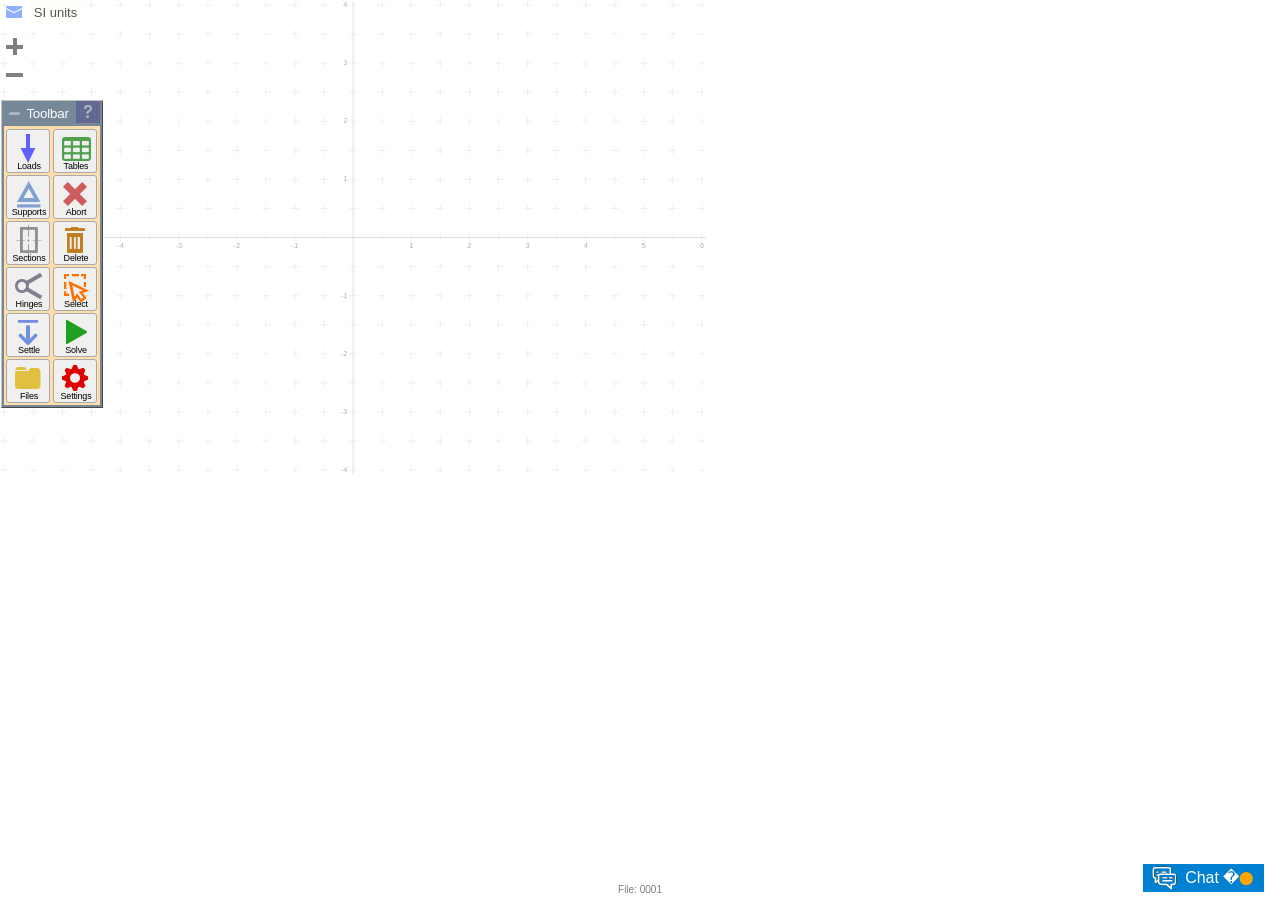
==== commit 381b9064: "Add offline export/import functionality with local file save/load Co-authored-by: wonchaitekhuad <10" ====
--- a/index.html
+++ b/index.html
@@ -688,6 +688,8 @@
         <div class="dialogDesc" style="padding-right:0.5em;">Files</div>
         <div id="form_cloud_load" class="dialogDesc tab active">Load</div>
         <div id="form_cloud_save" class="dialogDesc tab">Save</div>
+        <div id="form_cloud_export" class="dialogDesc tab">Export</div>
+        <div id="form_cloud_import" class="dialogDesc tab">Import</div>
         <div id="form_cloud_delete" class="dialogDesc tab">Delete</div>
         <div id="form_cloud_share" class="dialogDesc tab">Share</div>
         <div class="bar_qr">
@@ -767,6 +769,54 @@
 							</center></div>
           </div>
         </form>
+
+        <form class="">
+          <div id="tab_cloud_export" class="tab_content" style="padding-top: 0.4em;">
+            <div style="padding: 0.5em;">
+              <div style="margin-bottom: 0.5em; line-height: 1.5em; font-size: smaller;">
+                Export your project to local files for offline use and backup.
+              </div>
+              <center>
+                <button id="btn_export_json" type="button" style="width: 90%; margin-top: 6px; text-align: center;">
+                  Export as JSON
+                </button>
+                <button id="btn_export_xml" type="button" style="width: 90%; margin-top: 6px; text-align: center;">
+                  Export as XML
+                </button>
+                <button id="btn_export_svg" type="button" style="width: 90%; margin-top: 6px; text-align: center;">
+                  Export Diagram (SVG)
+                </button>
+                <button id="btn_export_png" type="button" style="width: 90%; margin-top: 6px; text-align: center;">
+                  Export Diagram (PNG)
+                </button>
+                <button id="btn_export_pdf" type="button" style="width: 90%; margin-top: 6px; text-align: center;">
+                  Export as PDF (Print)
+                </button>
+              </center>
+              <div style="margin-top: 0.5em; line-height: 1.3em; font-size: x-small; color: #666;">
+                Files are saved to your computer's Downloads folder.
+              </div>
+            </div>
+          </div>
+        </form>
+
+        <form class="">
+          <div id="tab_cloud_import" class="tab_content" style="padding-top: 0.4em;">
+            <div style="padding: 0.5em;">
+              <div style="margin-bottom: 0.5em; line-height: 1.5em; font-size: smaller;">
+                Import a project from a local file (JSON or XML format).
+              </div>
+              <center>
+                <button id="btn_import_file" type="button" style="width: 90%; margin-top: 6px; text-align: center;">
+                  Import from File
+                </button>
+              </center>
+              <div style="margin-top: 0.5em; line-height: 1.3em; font-size: x-small; color: #666;">
+                Supports .json and .xml files exported from STRIAN.
+              </div>
+            </div>
+          </div>
+        </form>
 			</div>
 		</div>
 	</div>
@@ -1273,6 +1323,18 @@
   </p><h2 id="help_cloud">Files (Load and Save)</h2>
   <p>Your projects are <strong>saved on a server</strong> and cannot be stored on your local computer. When you use STRIAN for the first time, the program receives a unique User ID from the server, which acts as your dedicated folder on the server. If you run STRIAN on another device (or even on the same device with a different account or browser), another folder will be created on the server. To <strong>share files across your devices,</strong> use the same User ID from one device on all of them.</p>
   <p>Only the structure is saved; results and settings are not included in the file.</p>
+  
+  <h3>Offline Export and Import</h3>
+  <p><strong>New!</strong> You can now <strong>export your projects to local files</strong> for offline use, backup, and documentation purposes. The Export tab provides the following options:</p>
+  <ul>
+    <li><strong>Export as JSON:</strong> Saves the complete project data in JSON format, including settings and metadata. This is the recommended format for backup and data interchange.</li>
+    <li><strong>Export as XML:</strong> Saves the project structure in XML format, compatible with the server save format.</li>
+    <li><strong>Export Diagram (SVG):</strong> Exports the current structural diagram as a scalable vector graphic. Perfect for documentation and presentations.</li>
+    <li><strong>Export Diagram (PNG):</strong> Exports the diagram as a raster image with high quality (2x resolution).</li>
+    <li><strong>Export as PDF:</strong> Opens the browser's print dialog where you can save the current view as a PDF file.</li>
+  </ul>
+  <p>The <strong>Import tab</strong> allows you to load previously exported JSON or XML files back into the application. Your work is also automatically saved to browser storage every 2 minutes when changes are detected, and can be restored if you accidentally close the browser.</p>
+
 
   <h2 id="results">Results</h2>
   <p>The solver runs in your browser and doesn't rely on the
@@ -1663,6 +1725,55 @@
 	</script>
   <script charset="UTF-8" src="js/solver.32.min.js" async=""></script>
   <script charset="UTF-8" src="js/sections.min.js" async=""></script>
+  <script charset="UTF-8" src="js/offline-features.js"></script>
+  <script type="text/javascript">
+  // Initialize offline features when DOM is ready
+  $(document).ready(function() {
+    // Export buttons
+    $('#btn_export_json').on('click', function(e) {
+      e.preventDefault();
+      if (window.OfflineFeatures) {
+        window.OfflineFeatures.exportAsJSON();
+      }
+    });
+    
+    $('#btn_export_xml').on('click', function(e) {
+      e.preventDefault();
+      if (window.OfflineFeatures) {
+        window.OfflineFeatures.exportAsXML();
+      }
+    });
+    
+    $('#btn_export_svg').on('click', function(e) {
+      e.preventDefault();
+      if (window.OfflineFeatures) {
+        window.OfflineFeatures.exportAsSVG();
+      }
+    });
+    
+    $('#btn_export_png').on('click', function(e) {
+      e.preventDefault();
+      if (window.OfflineFeatures) {
+        window.OfflineFeatures.exportAsPNG();
+      }
+    });
+    
+    $('#btn_export_pdf').on('click', function(e) {
+      e.preventDefault();
+      if (window.OfflineFeatures) {
+        window.OfflineFeatures.exportAsPDF();
+      }
+    });
+    
+    // Import button
+    $('#btn_import_file').on('click', function(e) {
+      e.preventDefault();
+      if (window.OfflineFeatures) {
+        window.OfflineFeatures.importFromFile();
+      }
+    });
+  });
+  </script>
 <script type="text/javascript">
 var sc_project=10230516; 
 var sc_invisible=1; 
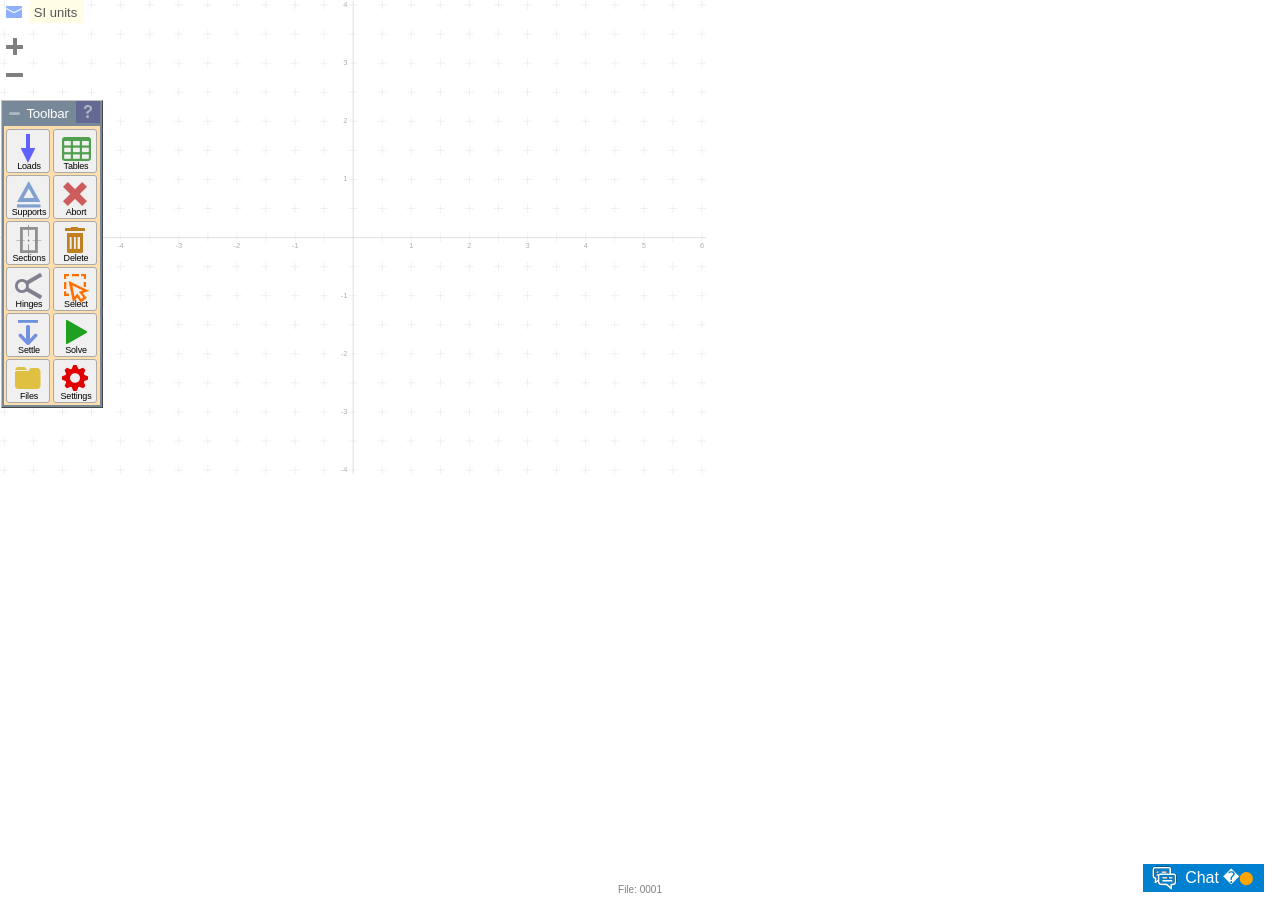
==== commit 11830444: "Add service worker, PWA support, and comprehensive documentation Co-authored-by: wonchaitekhuad <104" ====
--- a/index.html
+++ b/index.html
@@ -2,8 +2,10 @@
 <meta charset="utf-8">
 <title>STRIANFree Online Structural analysis</title>
 <link rel="shortcut icon" type="image/x-icon" href="images/StrianIcon_Transp_48x48.ico">
+<link rel="manifest" href="manifest.json">
 <meta id="viewport" name="viewport" content="width=device-width, initial-scale=1.0, maximum-scale=2, minimum-scale=1, user-scalable=yes">
 <meta name="description" content="Online free structure analysis calculator. Evaluate beam, frame or truss for reactions, SFD, BMD, NFD, Deflected shape.">
+<meta name="theme-color" content="#4096ee">
 <script src="js/jquery-3.6.0.min.js"></script>
 <script src="js/jquery-ui.min.js"></script>
 <script src="js/svg.min.js"></script>
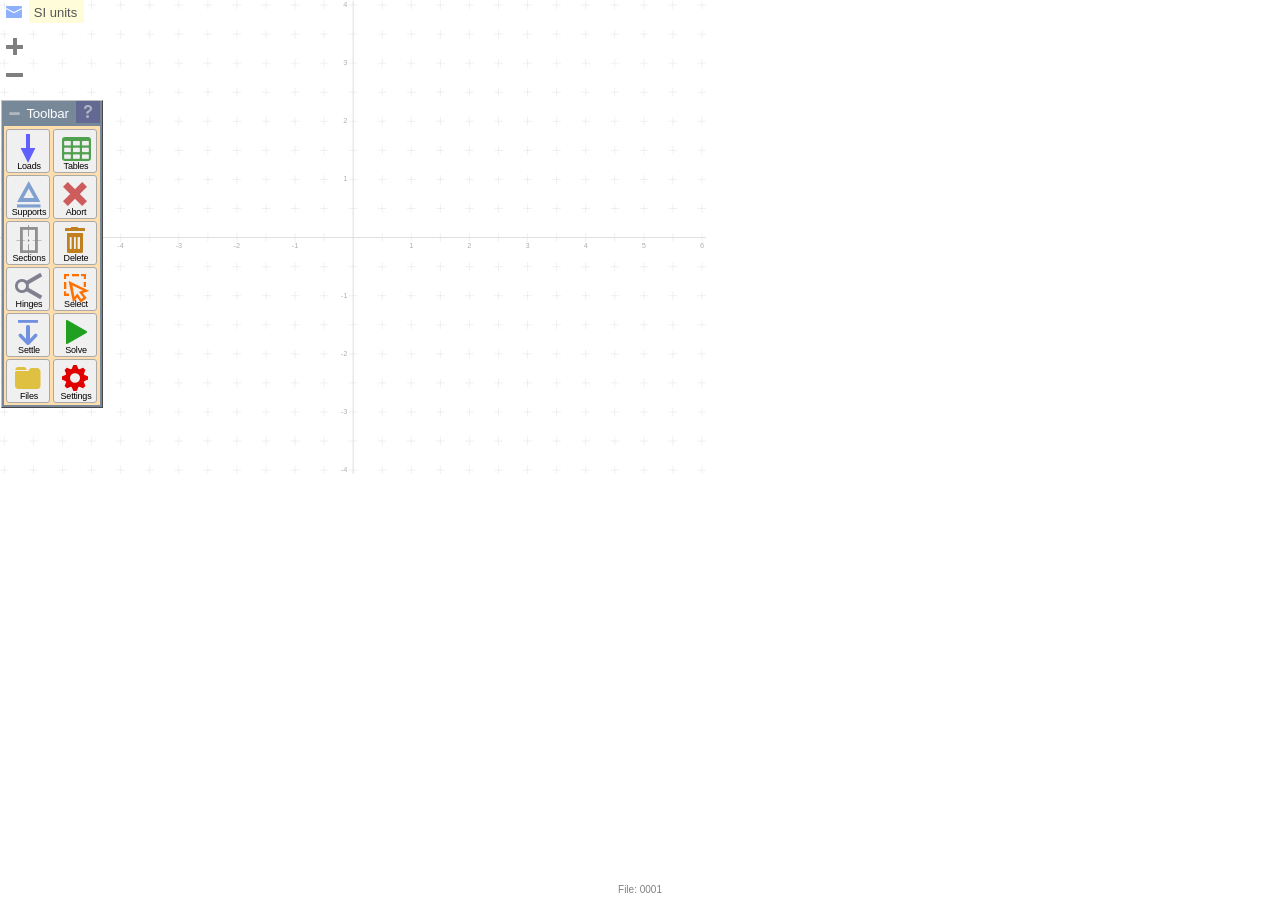
==== commit 52e18b61: "Add files via upload" ====
--- a/index.html
+++ b/index.html
@@ -2,10 +2,8 @@
 <meta charset="utf-8">
 <title>STRIANFree Online Structural analysis</title>
 <link rel="shortcut icon" type="image/x-icon" href="images/StrianIcon_Transp_48x48.ico">
-<link rel="manifest" href="manifest.json">
 <meta id="viewport" name="viewport" content="width=device-width, initial-scale=1.0, maximum-scale=2, minimum-scale=1, user-scalable=yes">
 <meta name="description" content="Online free structure analysis calculator. Evaluate beam, frame or truss for reactions, SFD, BMD, NFD, Deflected shape.">
-<meta name="theme-color" content="#4096ee">
 <script src="js/jquery-3.6.0.min.js"></script>
 <script src="js/jquery-ui.min.js"></script>
 <script src="js/svg.min.js"></script>
@@ -48,7 +46,7 @@
 
  <style>a.btn,a.btn:visited,a.button,a.button:visited,button,input[type=button],input[type=reset],input[type=submit],ul.button-bar li a{margin:0;font-weight:400;font-size:14px;text-shadow:0 1px 0 #fff;color:#666;text-decoration:none;vertical-align:middle;line-height:100%}a.btn,a.btn:visited,a.button,a.button:visited,button,input[type=button],input[type=reset],input[type=submit]{position:relative;top:0;left:0;padding:10px 15px;-moz-border-radius:5px;-webkit-border-radius:5px;border-radius:5px;cursor:pointer;width:auto;overflow:visible;-webkit-box-sizing:border-box;-moz-box-sizing:border-box;box-sizing:border-box;display:inline-block;zoom:1;border:1px solid #ccc;background:#fcfcfc;background:-moz-linear-gradient(top,#fcfcfc 0,#e0e0e0 100%);background:-webkit-gradient(linear,left top,left bottom,color-stop(0,#fcfcfc),color-stop(100%,#e0e0e0));background:-webkit-linear-gradient(top,#fcfcfc 0,#e0e0e0 100%);background:-o-linear-gradient(top,#fcfcfc 0,#e0e0e0 100%);background:linear-gradient(top,#fcfcfc 0,#e0e0e0 100%)}a.btn:active,a.btn:visited:active,a.button:active,a.button:visited:active,button:active,input[type=button]:active,input[type=reset]:active,input[type=submit]:active{-webkit-box-shadow:inset 0 3px 5px rgba(0,0,0,.2),inset 0 -10px 20px rgba(0,0,0,.07);-moz-box-shadow:inset 0 3px 5px rgba(0,0,0,.2),inset 0 -10px 20px rgba(0,0,0,.07);box-shadow:inset 0 3px 5px rgba(0,0,0,.2),inset 0 -10px 20px rgba(0,0,0,.07)}.disabled:active,button[disabled]{-webkit-box-shadow:none;-moz-box-shadow:none;box-shadow:none}a.btn.small,a.button.small,button.small{font-size:.8em;padding:5px 10px}a.btn.large,a.button.large,button.large{font-size:1.3em;padding:10px 20px}ul.button-bar,ul.button-bar li{padding:0;display:inline-block;position:relative;top:0;left:0;zoom:1}a.btn.disabled,a.button.disabled,button.disabled{color:#ccc;cursor:default;background:#efefef}a.btn.disabled:hover,a.button.disabled:hover,button.disabled:hover{border:1px solid #ccc;background:#efefef}a.btn:hover,a.button:hover,button:hover,input[type=button]:hover,input[type=reset]:hover,input[type=submit]:hover{border:1px solid #bbb;background:#fcfcfc;background:-moz-linear-gradient(top,#fcfcfc 0,#ededed 100%);background:-webkit-gradient(linear,left top,left bottom,color-stop(0,#fcfcfc),color-stop(100%,#ededed));background:-webkit-linear-gradient(top,#fcfcfc 0,#ededed 100%);background:-o-linear-gradient(top,#fcfcfc 0,#ededed 100%);background:linear-gradient(top,#fcfcfc 0,#ededed 100%)}ul.button-bar{margin:0;font-size:0;border:0;background:0}ul.button-bar li{margin:0 -1px 0 0;line-height:100%;font-size:0px;border:1px solid #ccc;background:#fcfcfc;background:-moz-linear-gradient(top,#fcfcfc 0,#e0e0e0 100%);background:-webkit-gradient(linear,left top,left bottom,color-stop(0,#fcfcfc),color-stop(100%,#e0e0e0));background:-webkit-linear-gradient(top,#fcfcfc 0,#e0e0e0 100%);background:-o-linear-gradient(top,#fcfcfc 0,#e0e0e0 100%);background:linear-gradient(top,#fcfcfc 0,#e0e0e0 100%)}ul.button-bar li a{display:inline-block;padding:7px 10px;position:relative;top:0;left:0;zoom:1;border-left:1px solid #fff}ul.button-bar li.first,ul.button-bar li.first a{-moz-border-radius-bottomleft:5px;-moz-border-radius-topleft:5px;-webkit-border-bottom-left-radius:5px;-webkit-border-top-left-radius:5px;border-top-left-radius:5px;border-bottom-left-radius:5px;-moz-background-clip:content-box;-webkit-background-clip:border;background-clip:content-box}ul.button-bar li.last,ul.button-bar li.last a{-moz-border-radius-bottomright:5px;-moz-border-radius-topright:5px;-webkit-border-bottom-right-radius:5px;-webkit-border-top-right-radius:5px;border-top-right-radius:5px;border-bottom-right-radius:5px;-moz-background-clip:content-box;-webkit-background-clip:border}ul.button-bar li a:hover{background:#fcfcfc;background:-moz-linear-gradient(top,#fcfcfc 0,#ededed 100%);background:-webkit-gradient(linear,left top,left bottom,color-stop(0,#fcfcfc),color-stop(100%,#ededed));background:-webkit-linear-gradient(top,#fcfcfc 0,#ededed 100%);background:-o-linear-gradient(top,#fcfcfc 0,#ededed 100%);background:linear-gradient(top,#fcfcfc 0,#ededed 100%)}ul.button-bar li a:active{-webkit-box-shadow:inset 0 3px 5px rgba(0,0,0,.2),inset 0 -10px 20px rgba(0,0,0,.07);-moz-box-shadow:inset 0 3px 5px rgba(0,0,0,.2),inset 0 -10px 20px rgba(0,0,0,.07);box-shadow:inset 0 3px 5px rgba(0,0,0,.2),inset 0 -10px 20px rgba(0,0,0,.07);border-left:1px solid #ccc}.pill{-webkit-border-radius:200em;-moz-border-radius:200em;border-radius:200em}.pop{-webkit-box-shadow:0 1px 5px rgba(0,0,0,.2);-moz-box-shadow:0 1px 5px rgba(0,0,0,.2);box-shadow:0 1px 5px rgba(0,0,0,.2)}.inset{-webkit-box-shadow:inset 0 1px 3px rgba(0,0,0,.3);-moz-box-shadow:inset 0 1px 3px rgba(0,0,0,.3);box-shadow:inset 0 1px 3px rgba(0,0,0,.3)}.square{-moz-border-radius:0;-webkit-border-radius:0;border-radius:0}a.btn.orange,a.button.orange,button.orange,input[type=button].orange,input[type=reset].orange,input[type=submit].orange{text-shadow:0 -1px 0 #fc730a;color:#fff;border:1px solid #fc730a;background:#ffa84c;background:-moz-linear-gradient(top,#ffa84c 0,#ff7b0d 100%);background:-webkit-gradient(linear,left top,left bottom,color-stop(0,#ffa84c),color-stop(100%,#ff7b0d));background:-webkit-linear-gradient(top,#ffa84c 0,#ff7b0d 100%);background:-o-linear-gradient(top,#ffa84c 0,#ff7b0d 100%);background:linear-gradient(top,#ffa84c 0,#ff7b0d 100%)}a.btn.orange:hover,a.button.orange:hover,button.orange:hover{text-shadow:0 1px 0 #fc730a;border:1px solid #fc730a;background:#f9bf4a;background:-moz-linear-gradient(top,#f9bf4a 0,#f9b509 100%);background:-webkit-gradient(linear,left top,left bottom,color-stop(0,#f9bf4a),color-stop(100%,#f9b509));background:-webkit-linear-gradient(top,#f9bf4a 0,#f9b509 100%);background:-o-linear-gradient(top,#f9bf4a 0,#f9b509 100%);background:linear-gradient(top,#f9bf4a 0,#f9b509 100%)}a.btn.blue,a.button.blue,button.blue,input[type=button].blue,input[type=reset].blue,input[type=submit].blue{text-shadow:0 -1px 0 #1d6dc1;color:#fff;border:1px solid #1d6dc1;background:#7abcff;background:-moz-linear-gradient(top,#7abcff 0,#60abf8 44%,#4096ee 100%);background:-webkit-gradient(linear,left top,left bottom,color-stop(0,#7abcff),color-stop(44%,#60abf8),color-stop(100%,#4096ee));background:-webkit-linear-gradient(top,#7abcff 0,#60abf8 44%,#4096ee 100%);background:-o-linear-gradient(top,#7abcff 0,#60abf8 44%,#4096ee 100%);background:linear-gradient(top,#7abcff 0,#60abf8 44%,#4096ee 100%)}a.btn.blue:hover,a.button.blue:hover,button.blue:hover{text-shadow:0 1px 0 #1d6dc1;border:1px solid #1d6dc1;background:#9bcdff;background:-moz-linear-gradient(top,#9bcdff 0,#86c0fa 44%,#6eb0f2 100%);background:-webkit-gradient(linear,left top,left bottom,color-stop(0,#9bcdff),color-stop(44%,#86c0fa),color-stop(100%,#6eb0f2));background:-webkit-linear-gradient(top,#9bcdff 0,#86c0fa 44%,#6eb0f2 100%);background:-o-linear-gradient(top,#9bcdff 0,#86c0fa 44%,#6eb0f2 100%);background:linear-gradient(top,#9bcdff 0,#86c0fa 44%,#6eb0f2 100%)}a.btn.pink,a.button.pink,button.pink,input[type=button].pink,input[type=reset].pink,input[type=submit].pink{text-shadow:0 -1px 0 #ef0251;color:#fff;border:1px solid #ef0251;background:#ff5db1;background:-moz-linear-gradient(top,#ff5db1 0,#ef017c 100%);background:-webkit-gradient(linear,left top,left bottom,color-stop(0,#ff5db1),color-stop(100%,#ef017c));background:-webkit-linear-gradient(top,#ff5db1 0,#ef017c 100%);background:-o-linear-gradient(top,#ff5db1 0,#ef017c 100%);background:linear-gradient(top,#ff5db1 0,#ef017c 100%)}a.btn.pink:hover,a.button.pink:hover,button.pink:hover{text-shadow:0 1px 0 #ef0251;border:1px solid #ef0251;background:#ffa9d5;background:-moz-linear-gradient(top,#ffa9d5 0,#fe70b9 100%);background:-webkit-gradient(linear,left top,left bottom,color-stop(0,#ffa9d5),color-stop(100%,#fe70b9));background:-webkit-linear-gradient(top,#ffa9d5 0,#fe70b9 100%);background:-o-linear-gradient(top,#ffa9d5 0,#fe70b9 100%);background:linear-gradient(top,#ffa9d5 0,#fe70b9 100%)}a.btn.green,a.button.green,button.green,input[type=button].green,input[type=reset].green,input[type=submit].green{text-shadow:0 -1px 0 #669e00;color:#fff;border:1px solid #669e00;background:#8fc400;background:-moz-linear-gradient(top,#8fc400 0,#6ba500 100%);background:-webkit-gradient(linear,left top,left bottom,color-stop(0,#8fc400),color-stop(100%,#6ba500));background:-webkit-linear-gradient(top,#8fc400 0,#6ba500 100%);background:-o-linear-gradient(top,#8fc400 0,#6ba500 100%);background:linear-gradient(top,#8fc400 0,#6ba500 100%)}a.btn.green:hover,a.button.green:hover,button.green:hover{text-shadow:0 1px 0 #669e00;border:1px solid #669e00;background:#c6e278;background:-moz-linear-gradient(top,#c6e278 0,#a7d32c 100%);background:-webkit-gradient(linear,left top,left bottom,color-stop(0,#c6e278),color-stop(100%,#a7d32c));background:-webkit-linear-gradient(top,#c6e278 0,#a7d32c 100%);background:-o-linear-gradient(top,#c6e278 0,#a7d32c 100%);background:linear-gradient(top,#c6e278 0,#a7d32c 100%)}a.btn.red,a.button.red,button.red,input[type=button].red,input[type=reset].red,input[type=submit].red{text-shadow:0 -1px 0 #b21203;color:#fff;border:1px solid #b21203;background:#e53c16;background:-moz-linear-gradient(top,#e53c16 0,#cf0404 100%);background:-webkit-gradient(linear,left top,left bottom,color-stop(0,#e53c16),color-stop(100%,#cf0404));background:-webkit-linear-gradient(top,#e53c16 0,#cf0404 100%);background:-o-linear-gradient(top,#e53c16 0,#cf0404 100%);background:linear-gradient(top,#e53c16 0,#cf0404 100%)}a.btn.red:hover,a.button.red:hover,button.red:hover{text-shadow:0 1px 0 #b21203;border:1px solid #b21203;background:#ee6a4c;background:-moz-linear-gradient(top,#ee6a4c 0,#fb2121 100%);background:-webkit-gradient(linear,left top,left bottom,color-stop(0,#ee6a4c),color-stop(100%,#fb2121));background:-webkit-linear-gradient(top,#ee6a4c 0,#fb2121 100%);background:-o-linear-gradient(top,#ee6a4c 0,#fb2121 100%);background:linear-gradient(top,#ee6a4c 0,#fb2121 100%)}</style>
 
-<script src="js/chat.min.js" defer=""></script>
+
 <script desc="jquery.ui.touch-punch.js">
 !function(n){var t,o,e,u;function c(t,o){var e,u;1<t.originalEvent.touches.length||(e=t.originalEvent.changedTouches[0],u=document.createEvent("MouseEvents"),n(e.target).is("a")||"SELECT"===n(e.target)[0].tagName||n(e.target).is("input")||n(e.target).is("textarea")||n(e.target).is("button")||n(e.target).hasClass("nodrag")||(n(e.target).is("input")&&!n(e.target).hasClass("checkbox")||t.preventDefault(),u.initMouseEvent(o,!0,!0,window,1,e.screenX,e.screenY,e.clientX,e.clientY,!1,!1,!1,!1,0,null),t.target.dispatchEvent(u)))}n.support.touch="ontouchend"in document,n.support.touch&&(t=n.ui.mouse.prototype,o=t._mouseInit,e=t._mouseDestroy,t._touchStart=function(t){!u&&this._mouseCapture(t.originalEvent.changedTouches[0])&&(u=!0,this._touchMoved=!1,c(t,"mouseover"),c(t,"mousemove"),c(t,"mousedown"))},t._touchMove=function(t){u&&(this._touchMoved=!0,c(t,"mousemove"))},t._touchEnd=function(t){u&&(c(t,"mouseup"),c(t,"mouseout"),this._touchMoved||c(t,"click"),u=!1)},t._mouseInit=function(){var t=this;t.element.bind({touchstart:n.proxy(t,"_touchStart"),touchmove:n.proxy(t,"_touchMove"),touchend:n.proxy(t,"_touchEnd")}),o.call(t)},t._mouseDestroy=function(){var t=this;t.element.unbind({touchstart:n.proxy(t,"_touchStart"),touchmove:n.proxy(t,"_touchMove"),touchend:n.proxy(t,"_touchEnd")}),e.call(t)})}(jQuery);
 </script>
@@ -690,8 +688,6 @@
         <div class="dialogDesc" style="padding-right:0.5em;">Files</div>
         <div id="form_cloud_load" class="dialogDesc tab active">Load</div>
         <div id="form_cloud_save" class="dialogDesc tab">Save</div>
-        <div id="form_cloud_export" class="dialogDesc tab">Export</div>
-        <div id="form_cloud_import" class="dialogDesc tab">Import</div>
         <div id="form_cloud_delete" class="dialogDesc tab">Delete</div>
         <div id="form_cloud_share" class="dialogDesc tab">Share</div>
         <div class="bar_qr">
@@ -771,54 +767,6 @@
 							</center></div>
           </div>
         </form>
-
-        <form class="">
-          <div id="tab_cloud_export" class="tab_content" style="padding-top: 0.4em;">
-            <div style="padding: 0.5em;">
-              <div style="margin-bottom: 0.5em; line-height: 1.5em; font-size: smaller;">
-                Export your project to local files for offline use and backup.
-              </div>
-              <center>
-                <button id="btn_export_json" type="button" style="width: 90%; margin-top: 6px; text-align: center;">
-                  Export as JSON
-                </button>
-                <button id="btn_export_xml" type="button" style="width: 90%; margin-top: 6px; text-align: center;">
-                  Export as XML
-                </button>
-                <button id="btn_export_svg" type="button" style="width: 90%; margin-top: 6px; text-align: center;">
-                  Export Diagram (SVG)
-                </button>
-                <button id="btn_export_png" type="button" style="width: 90%; margin-top: 6px; text-align: center;">
-                  Export Diagram (PNG)
-                </button>
-                <button id="btn_export_pdf" type="button" style="width: 90%; margin-top: 6px; text-align: center;">
-                  Export as PDF (Print)
-                </button>
-              </center>
-              <div style="margin-top: 0.5em; line-height: 1.3em; font-size: x-small; color: #666;">
-                Files are saved to your computer's Downloads folder.
-              </div>
-            </div>
-          </div>
-        </form>
-
-        <form class="">
-          <div id="tab_cloud_import" class="tab_content" style="padding-top: 0.4em;">
-            <div style="padding: 0.5em;">
-              <div style="margin-bottom: 0.5em; line-height: 1.5em; font-size: smaller;">
-                Import a project from a local file (JSON or XML format).
-              </div>
-              <center>
-                <button id="btn_import_file" type="button" style="width: 90%; margin-top: 6px; text-align: center;">
-                  Import from File
-                </button>
-              </center>
-              <div style="margin-top: 0.5em; line-height: 1.3em; font-size: x-small; color: #666;">
-                Supports .json and .xml files exported from STRIAN.
-              </div>
-            </div>
-          </div>
-        </form>
 			</div>
 		</div>
 	</div>
@@ -1325,18 +1273,6 @@
   </p><h2 id="help_cloud">Files (Load and Save)</h2>
   <p>Your projects are <strong>saved on a server</strong> and cannot be stored on your local computer. When you use STRIAN for the first time, the program receives a unique User ID from the server, which acts as your dedicated folder on the server. If you run STRIAN on another device (or even on the same device with a different account or browser), another folder will be created on the server. To <strong>share files across your devices,</strong> use the same User ID from one device on all of them.</p>
   <p>Only the structure is saved; results and settings are not included in the file.</p>
-  
-  <h3>Offline Export and Import</h3>
-  <p><strong>New!</strong> You can now <strong>export your projects to local files</strong> for offline use, backup, and documentation purposes. The Export tab provides the following options:</p>
-  <ul>
-    <li><strong>Export as JSON:</strong> Saves the complete project data in JSON format, including settings and metadata. This is the recommended format for backup and data interchange.</li>
-    <li><strong>Export as XML:</strong> Saves the project structure in XML format, compatible with the server save format.</li>
-    <li><strong>Export Diagram (SVG):</strong> Exports the current structural diagram as a scalable vector graphic. Perfect for documentation and presentations.</li>
-    <li><strong>Export Diagram (PNG):</strong> Exports the diagram as a raster image with high quality (2x resolution).</li>
-    <li><strong>Export as PDF:</strong> Opens the browser's print dialog where you can save the current view as a PDF file.</li>
-  </ul>
-  <p>The <strong>Import tab</strong> allows you to load previously exported JSON or XML files back into the application. Your work is also automatically saved to browser storage every 2 minutes when changes are detected, and can be restored if you accidentally close the browser.</p>
-
 
   <h2 id="results">Results</h2>
   <p>The solver runs in your browser and doesn't rely on the
@@ -1727,61 +1663,12 @@
 	</script>
   <script charset="UTF-8" src="js/solver.32.min.js" async=""></script>
   <script charset="UTF-8" src="js/sections.min.js" async=""></script>
-  <script charset="UTF-8" src="js/offline-features.js"></script>
-  <script type="text/javascript">
-  // Initialize offline features when DOM is ready
-  $(document).ready(function() {
-    // Export buttons
-    $('#btn_export_json').on('click', function(e) {
-      e.preventDefault();
-      if (window.OfflineFeatures) {
-        window.OfflineFeatures.exportAsJSON();
-      }
-    });
-    
-    $('#btn_export_xml').on('click', function(e) {
-      e.preventDefault();
-      if (window.OfflineFeatures) {
-        window.OfflineFeatures.exportAsXML();
-      }
-    });
-    
-    $('#btn_export_svg').on('click', function(e) {
-      e.preventDefault();
-      if (window.OfflineFeatures) {
-        window.OfflineFeatures.exportAsSVG();
-      }
-    });
-    
-    $('#btn_export_png').on('click', function(e) {
-      e.preventDefault();
-      if (window.OfflineFeatures) {
-        window.OfflineFeatures.exportAsPNG();
-      }
-    });
-    
-    $('#btn_export_pdf').on('click', function(e) {
-      e.preventDefault();
-      if (window.OfflineFeatures) {
-        window.OfflineFeatures.exportAsPDF();
-      }
-    });
-    
-    // Import button
-    $('#btn_import_file').on('click', function(e) {
-      e.preventDefault();
-      if (window.OfflineFeatures) {
-        window.OfflineFeatures.importFromFile();
-      }
-    });
-  });
-  </script>
 <script type="text/javascript">
 var sc_project=10230516; 
 var sc_invisible=1; 
 var sc_security="582e0f37"; 
 </script>
-<script type="text/javascript" src="js/counter.js" async=""></script>
+
 <noscript><div class="statcounter"><a title="Web Analytics" href="https://statcounter.com/" target="_blank"><img class="statcounter" src="https://c.statcounter.com/10230516/0/582e0f37/1/" alt="Web Analytics" referrerPolicy="no-referrer-when-downgrade"></a></div></noscript>
 
 </body></html>
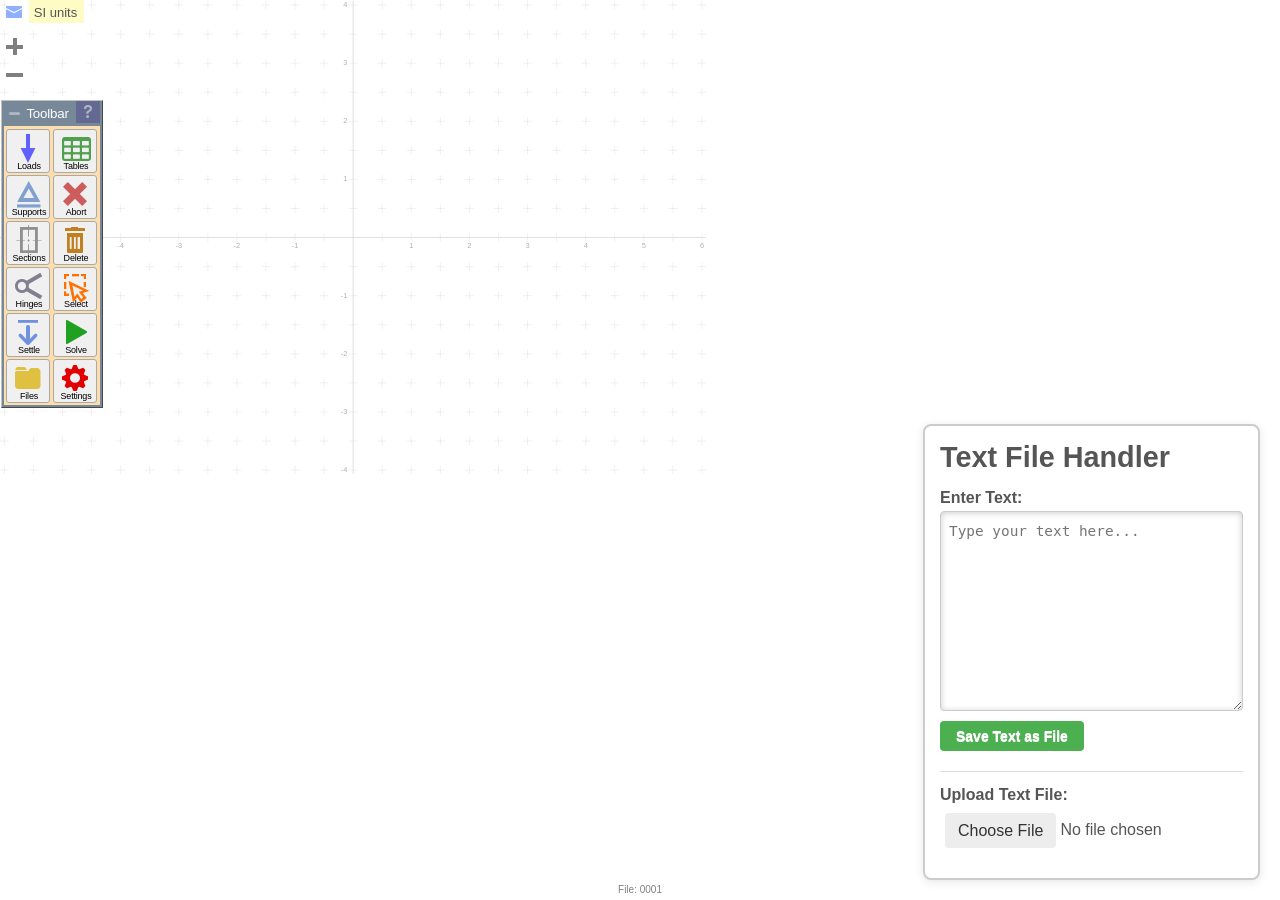
==== commit 1affd3f6: "Add text file handling UI and functionality Co-authored-by: wonchaitekhuad <104749766+wonchaitekhuad" ====
--- a/index.html
+++ b/index.html
@@ -1671,4 +1671,28 @@
 
 <noscript><div class="statcounter"><a title="Web Analytics" href="https://statcounter.com/" target="_blank"><img class="statcounter" src="https://c.statcounter.com/10230516/0/582e0f37/1/" alt="Web Analytics" referrerPolicy="no-referrer-when-downgrade"></a></div></noscript>
 
+<!-- Text File Handling Section -->
+<div id="textFileSection" style="position: fixed; bottom: 20px; right: 20px; background: white; border: 2px solid #ccc; border-radius: 8px; padding: 15px; max-width: 400px; box-shadow: 0 2px 10px rgba(0,0,0,0.1); z-index: 1000;">
+  <h3 style="margin-top: 0;">Text File Handler</h3>
+  
+  <!-- Text Input Area -->
+  <label for="textInput" style="display: block; margin-bottom: 5px; font-weight: bold;">Enter Text:</label>
+  <textarea id="textInput" rows="6" style="width: 100%; padding: 8px; border: 1px solid #ccc; border-radius: 4px; font-family: monospace; resize: vertical; box-sizing: border-box;" placeholder="Type your text here..."></textarea>
+  
+  <!-- Save Button -->
+  <button id="saveTextBtn" style="margin-top: 10px; padding: 8px 16px; background: #4CAF50; color: white; border: none; border-radius: 4px; cursor: pointer; font-weight: bold;">Save Text as File</button>
+  
+  <!-- File Upload Section -->
+  <div style="margin-top: 20px; padding-top: 15px; border-top: 1px solid #ddd;">
+    <label for="fileInput" style="display: block; margin-bottom: 5px; font-weight: bold;">Upload Text File:</label>
+    <input type="file" id="fileInput" accept=".txt" style="margin-bottom: 10px; display: block;">
+  </div>
+  
+  <!-- Display Area for Uploaded Content -->
+  <div id="fileContentDisplay" style="display: none; margin-top: 15px; padding-top: 15px; border-top: 1px solid #ddd;">
+    <h4 style="margin-top: 0;">File Content:</h4>
+    <pre id="fileContentPre" style="background: #f5f5f5; padding: 10px; border: 1px solid #ddd; border-radius: 4px; max-height: 200px; overflow: auto; font-size: 12px; white-space: pre-wrap; word-wrap: break-word;"></pre>
+  </div>
+</div>
+
 </body></html>
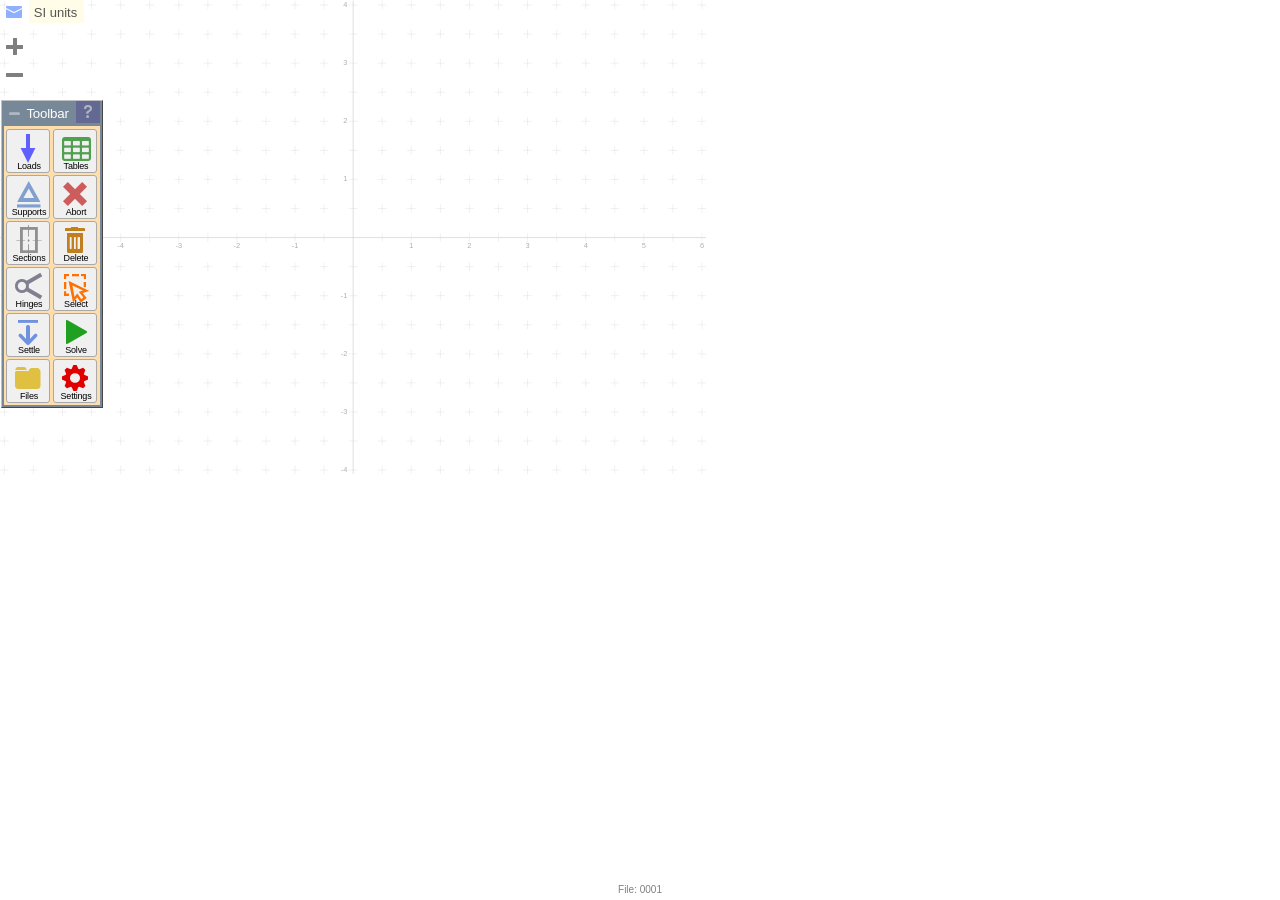
==== commit 61233bbd: "Implement offline functionality with graceful fallbacks Co-authored-by: wonchaitekhuad <104749766+wo" ====
--- a/index.html
+++ b/index.html
@@ -1663,36 +1663,39 @@
 	</script>
   <script charset="UTF-8" src="js/solver.32.min.js" async=""></script>
   <script charset="UTF-8" src="js/sections.min.js" async=""></script>
+  <!-- Offline Handler - provides graceful fallbacks for network resources -->
+  <script charset="UTF-8" src="js/offline-handler.js"></script>
 <script type="text/javascript">
-var sc_project=10230516; 
-var sc_invisible=1; 
-var sc_security="582e0f37"; 
+// StatCounter Analytics - with offline handling
+try {
+  var sc_project=10230516; 
+  var sc_invisible=1; 
+  var sc_security="582e0f37";
+  
+  // Only load counter.js if online
+  if (!window.STRIAN_OFFLINE_MODE && navigator.onLine !== false) {
+    (function() {
+      var sc = document.createElement('script');
+      sc.type = 'text/javascript';
+      sc.async = true;
+      sc.src = 'js/counter.js';
+      sc.onerror = function() {
+        console.warn('[STRIAN] Analytics unavailable - continuing in offline mode');
+        if (window.STRIAN_Offline) {
+          window.STRIAN_Offline.handleResourceError('Analytics', 'Failed to load counter.js');
+        }
+      };
+      var s = document.getElementsByTagName('script')[0];
+      s.parentNode.insertBefore(sc, s);
+    })();
+  } else {
+    console.log('[STRIAN] Analytics disabled - offline mode');
+  }
+} catch(e) {
+  console.warn('[STRIAN] Analytics initialization failed:', e);
+}
 </script>
 
 <noscript><div class="statcounter"><a title="Web Analytics" href="https://statcounter.com/" target="_blank"><img class="statcounter" src="https://c.statcounter.com/10230516/0/582e0f37/1/" alt="Web Analytics" referrerPolicy="no-referrer-when-downgrade"></a></div></noscript>
 
-<!-- Text File Handling Section -->
-<div id="textFileSection" style="position: fixed; bottom: 20px; right: 20px; background: white; border: 2px solid #ccc; border-radius: 8px; padding: 15px; max-width: 400px; box-shadow: 0 2px 10px rgba(0,0,0,0.1); z-index: 1000;">
-  <h3 style="margin-top: 0;">Text File Handler</h3>
-  
-  <!-- Text Input Area -->
-  <label for="textInput" style="display: block; margin-bottom: 5px; font-weight: bold;">Enter Text:</label>
-  <textarea id="textInput" rows="6" style="width: 100%; padding: 8px; border: 1px solid #ccc; border-radius: 4px; font-family: monospace; resize: vertical; box-sizing: border-box;" placeholder="Type your text here..."></textarea>
-  
-  <!-- Save Button -->
-  <button id="saveTextBtn" style="margin-top: 10px; padding: 8px 16px; background: #4CAF50; color: white; border: none; border-radius: 4px; cursor: pointer; font-weight: bold;">Save Text as File</button>
-  
-  <!-- File Upload Section -->
-  <div style="margin-top: 20px; padding-top: 15px; border-top: 1px solid #ddd;">
-    <label for="fileInput" style="display: block; margin-bottom: 5px; font-weight: bold;">Upload Text File:</label>
-    <input type="file" id="fileInput" accept=".txt" style="margin-bottom: 10px; display: block;">
-  </div>
-  
-  <!-- Display Area for Uploaded Content -->
-  <div id="fileContentDisplay" style="display: none; margin-top: 15px; padding-top: 15px; border-top: 1px solid #ddd;">
-    <h4 style="margin-top: 0;">File Content:</h4>
-    <pre id="fileContentPre" style="background: #f5f5f5; padding: 10px; border: 1px solid #ddd; border-radius: 4px; max-height: 200px; overflow: auto; font-size: 12px; white-space: pre-wrap; word-wrap: break-word;"></pre>
-  </div>
-</div>
-
 </body></html>
